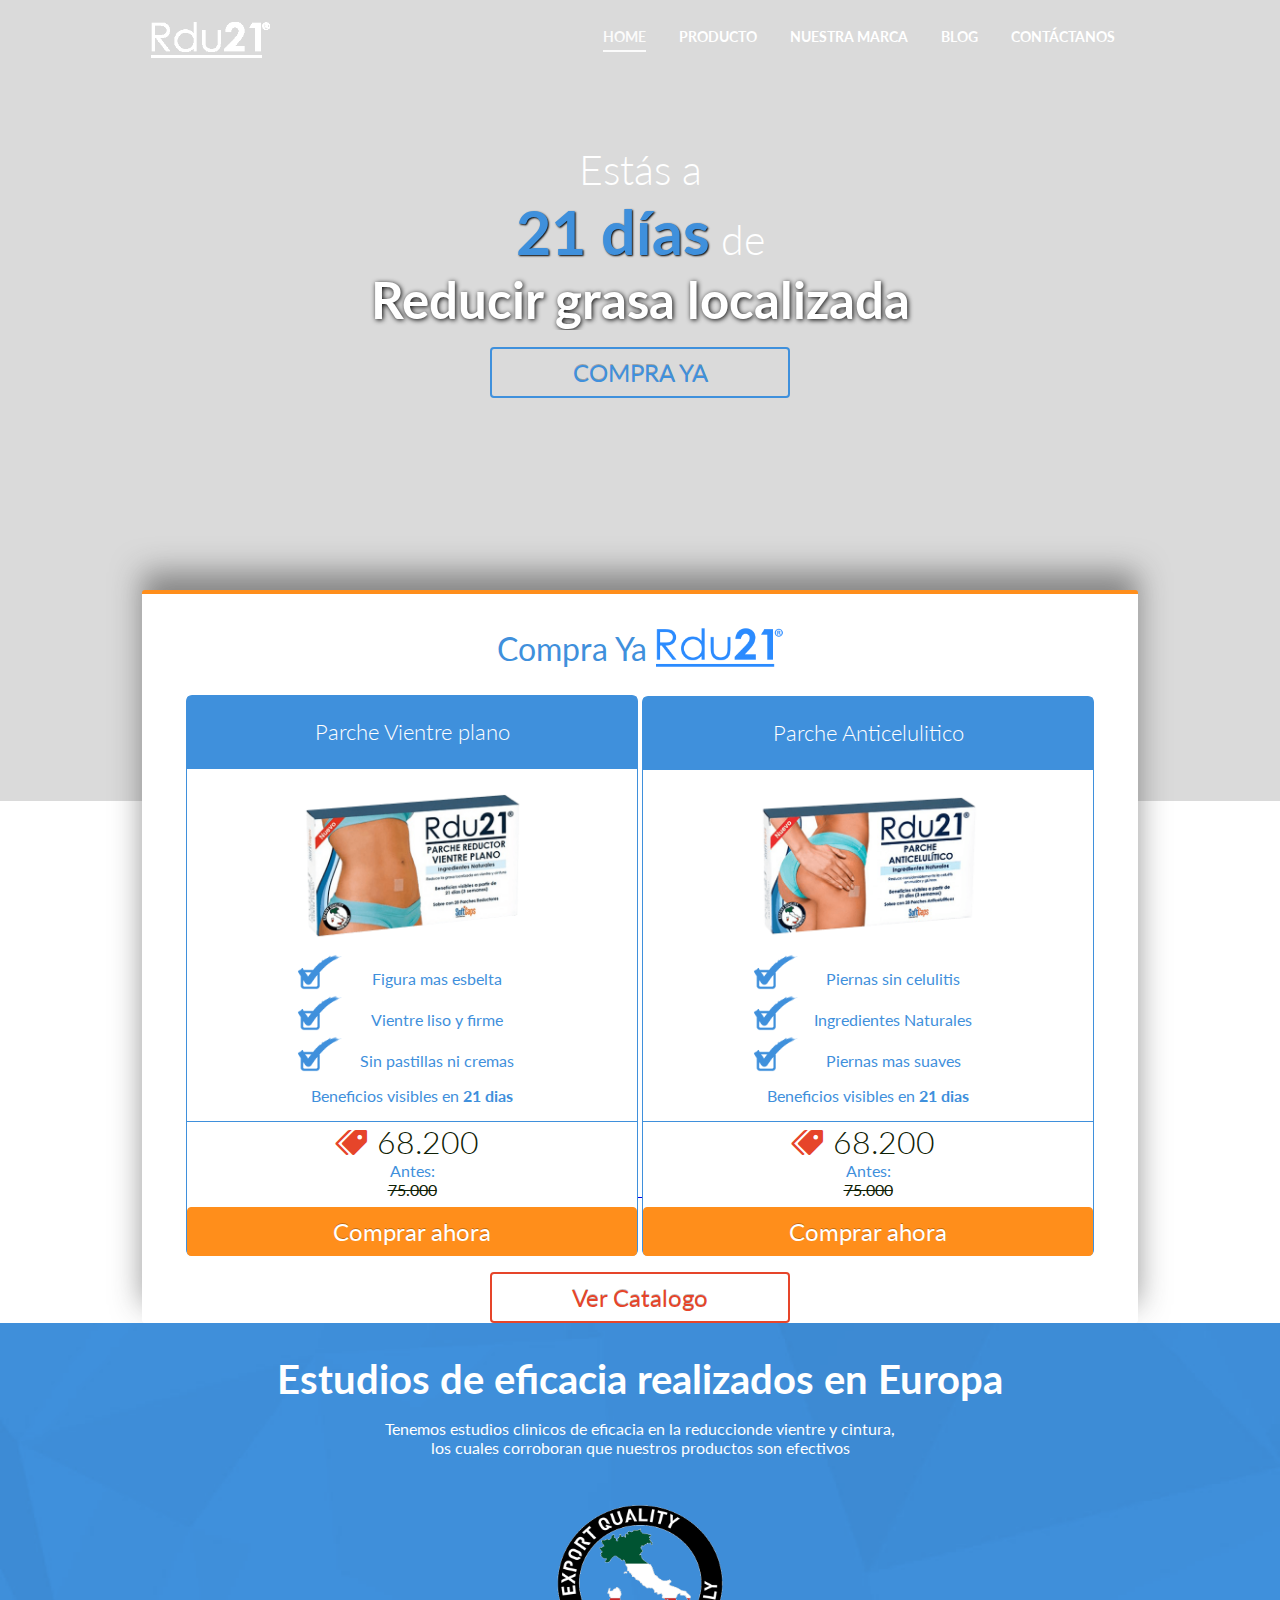
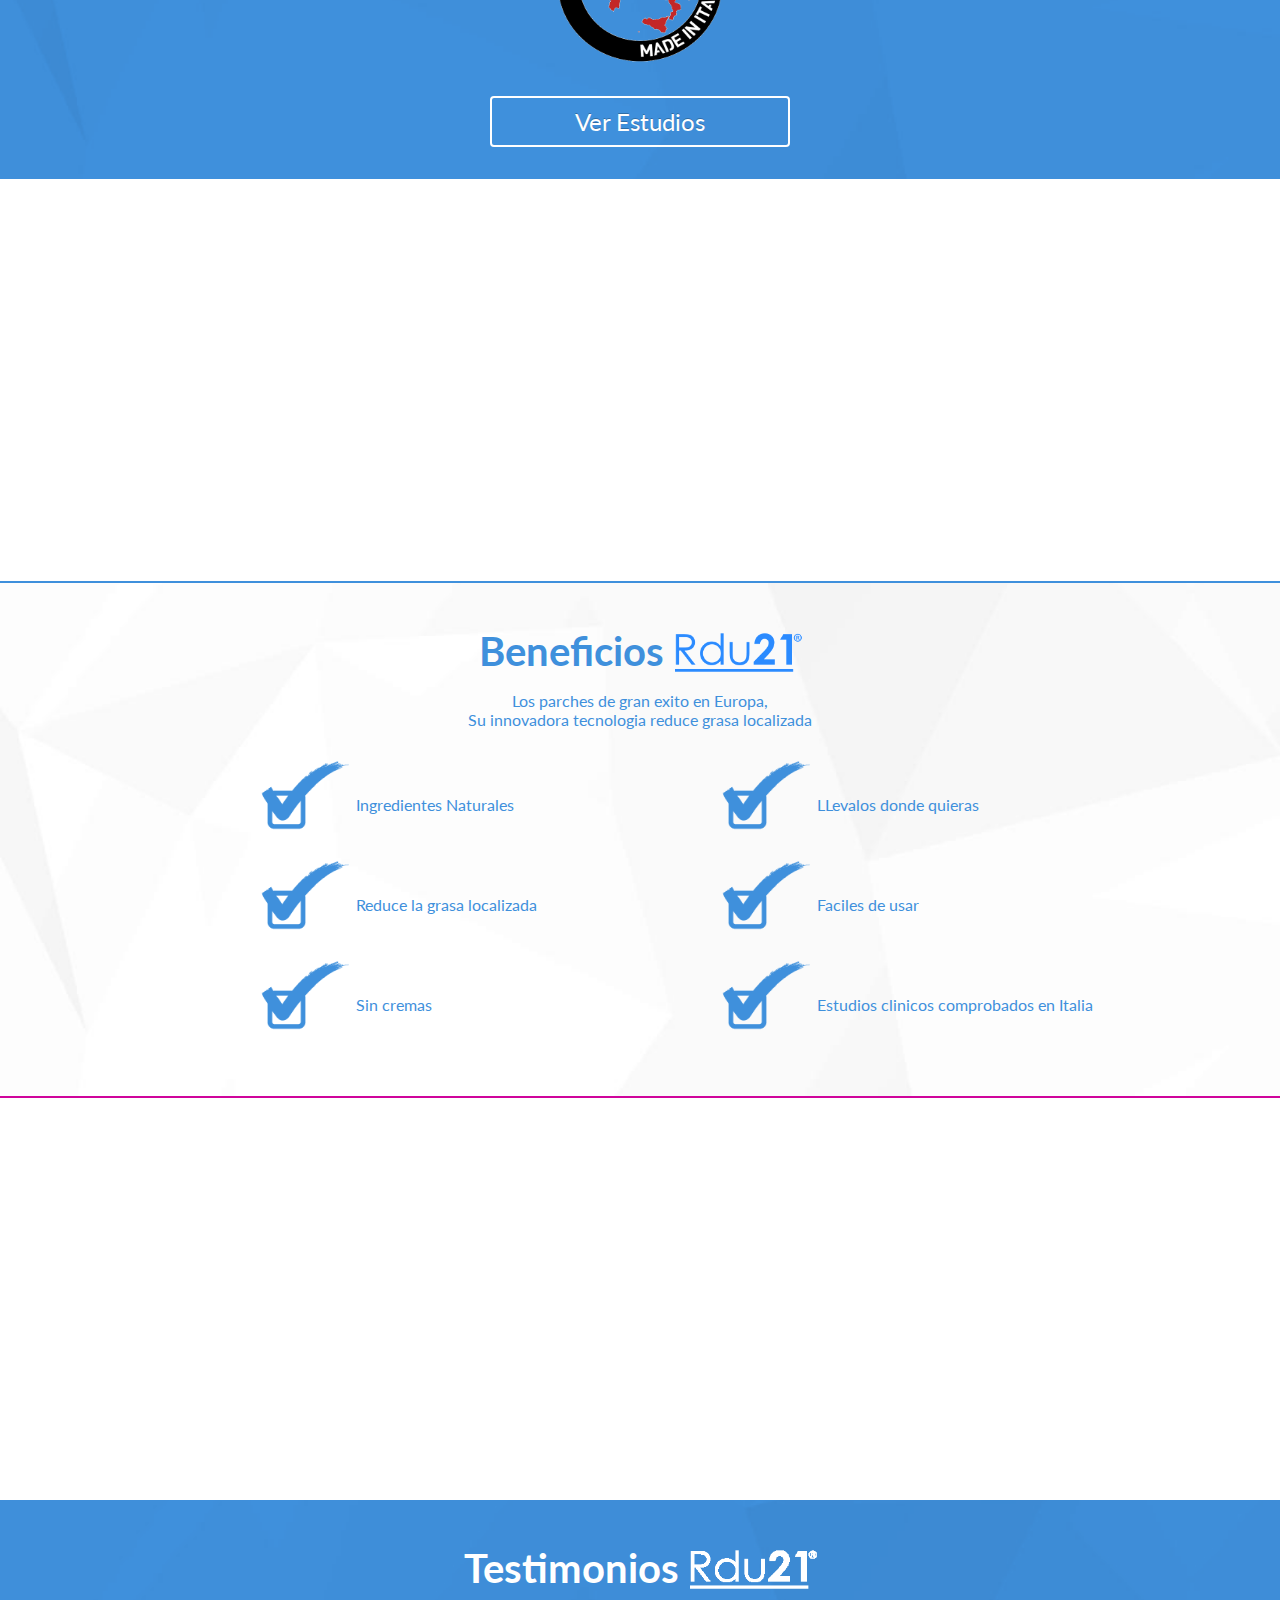
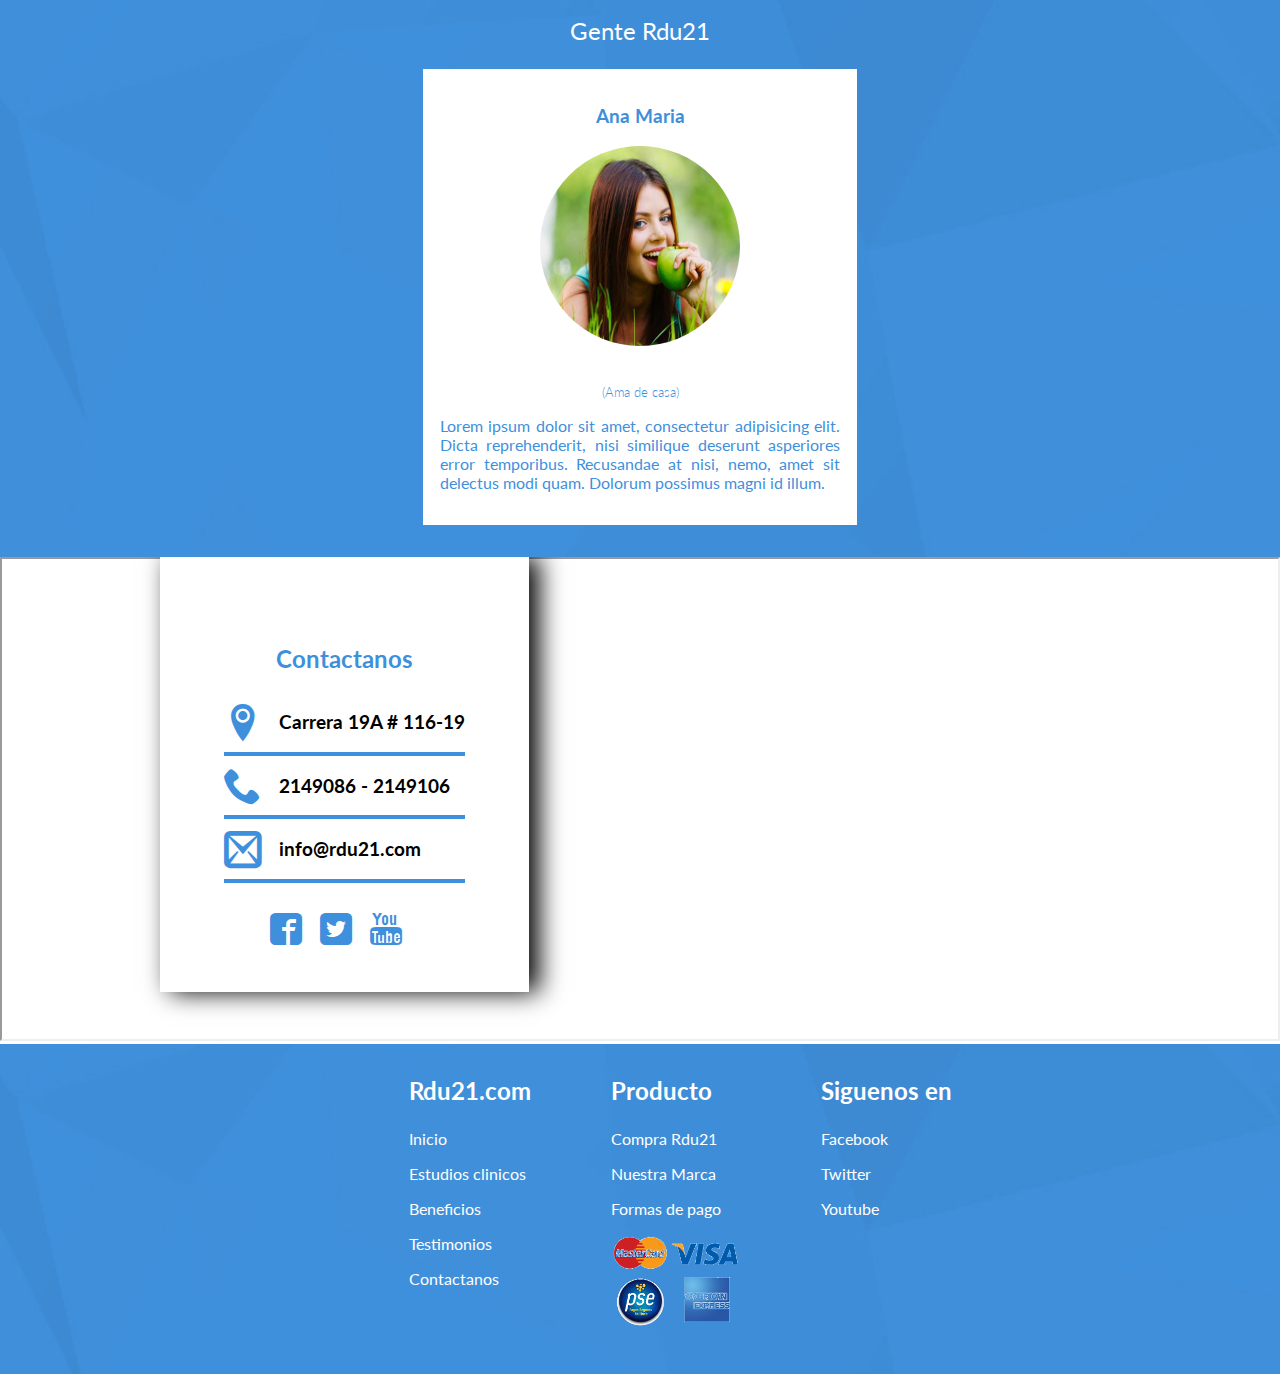
==== index.html @ 079589e8 "Optimizando 1.0" ====
<!doctype html>
<!--[if lt IE 7]>      <html class="no-js lt-ie9 lt-ie8 lt-ie7" lang=""> <![endif]-->
<!--[if IE 7]>         <html class="no-js lt-ie9 lt-ie8" lang=""> <![endif]-->
<!--[if IE 8]>         <html class="no-js lt-ie9" lang=""> <![endif]-->
<!--[if gt IE 8]><!--> 
<html class="no-js" lang="es"> <!--<![endif]-->
    <head>
        <meta charset="utf-8">
        <meta http-equiv="X-UA-Compatible" content="IE=edge,chrome=1">
        <title>Bajar de peso sin pastillas para adelgazar | Rdu21 </title>
        <meta name="description" content="Baja de peso sin pastillas para adelgazar ni cremas Rdu21 es la nueva tecnología de parches con estudios clínicos comprobados 100% natural luce tu figura">
        <meta name="viewport" content="width=device-width, minimum-scale=1, maximum-scale=1"/>
         <link rel="shortcut icon" href="favicon.ico" type="image/x-icon">
        <link rel="stylesheet" href="css/main.css">
        <link href='http://fonts.googleapis.com/css?family=Lato:100italic,100,300italic,300,400,700,400italic' rel='stylesheet' type='text/css'> 
        <!-- Important Owl stylesheet -->
       
        
    </head>

    <body>
    <div id="preloader" >
        <div id="status">
            <img src="img/logo-rdu21.png" alt="" data-retina="true" width="175" height="70"></div>
        </div>    
    <header class="header-principal">
        <div class="header-wrap">
            <div class="logo">
                <a href="index.html"><img width="120" src="img/logo-rdu21.png" alt="logo-rdu21"></a>
            </div>
            <nav class="menu">
              <ul>
                    <li><a class="Menu-link-normal current-link-blanco" href="index.html">Home</a></li>
                    <li><a class="Menu-link" href=".contenedor-solapa">Producto</a></li>
                    <li><a class="-" href="nuestra-marca/index.html">Nuestra Marca</a></li>
                    <li><a class="" href="http://www.rdu21.com/blog">Blog</a></li>
                    <li><a class="Menu-link-normal" href="contactanos/index.html">Contáctanos</a></li>
                </ul>
            </nav>
        </div>
    </header>
    <div class="contenedor-mensaje">
        <h1 class="blanco align-center titulo">
        <span class="titulo">Estás a <br> <span class="azul titulo-21">21 días</span> de </span><br>
            <div id="owl-example-1" class="owl-carousel">
                  <div class="frases frase-1">    Reducir grasa localizada </div>
                  <div class="frases frase-1"> Tener eficacia cosmética </div>
                  <div class="frases frase-1">   Beneficiarte de Rdu21 </div>
                  <div class="frases frase-1"> Sentirte Mejor </div>
                  <div class="frases frase-1"> Lucir tu cintura </div>
            </div>
        </h1>
    <a href=".contenedor-solapa" class="Menu-link"><button class="boton-estudios naranja">COMPRA YA</button> </a>
    </div>
   
        
    <div class="contenedor-video">
        <video  id="video" class="video-cabecera" preload ='auto' width="1024" height="768" loop autoplay muted> 
            <source src="media/video-rdu21.mp4" type="video/mp4">
            <source src="media/video-rdu21.webm"type="video/webm">
        </video>

        <div class="pelicula"></div>
    </div>
    <div class="contenedor-solapa contenedor" id="comprar">
        <h2 class="producto-titulo">Compra Ya <img src="img/logo-rdu21-blue.png" alt="logo-rdu21" style="width: 128px;
position: relative;
top: 12px;
left: 1px;"></h2>
    <a href="comprar-rdu21-parche-vientre-plano/index.html">
        <article class="producto">
            <h3 class="producto-cabecera">Parche Vientre plano</h3>
            <div class="producto-descripcion">
                
               
                <figure>
                    <img src="img/parche-vientre-plano-rdu21.png" alt="parche-vientre-plano-rdu21">
                </figure>
            </div>
     
            <nav class="producto-beneficios">
                <li><img src="img/blue-check-mark.png" alt=""><p>Figura mas esbelta</p></li>
                <li><img src="img/blue-check-mark.png" alt=""><p>Vientre liso y firme</p></li>
                <li><img src="img/blue-check-mark.png" alt=""><p>Sin pastillas ni cremas</p></li>
            </nav>
             <p>Beneficios visibles en <strong>21 dias</strong></p>    
            <div class="precio"><span class="icon-price-tags price-icon"></span>68.200</div>
            <p class="antes">Antes:</p>
            <div class="precio-antes">75.000</div>
            <button class="boton-comprar">Comprar ahora</button>
        </article>
        </a>
        <a href="coprar-rdu21-parche-anticelulitico/index.html">
        <article class="producto">
            <h3 class="producto-cabecera">Parche Anticelulitico</h3>
            <div class="producto-descripcion">
              
                <figure>
                    <img src="img/parche-anticelulitico-rdu21.png" alt="parche-anticelulitico-rdu21">
                </figure>
            </div>
                <nav class="producto-beneficios">
                    <li><img src="img/blue-check-mark.png" alt=""><p>Piernas sin celulitis</p></li>
                    <li><img src="img/blue-check-mark.png" alt=""><p>Ingredientes Naturales</p></li>
                    <li><img src="img/blue-check-mark.png" alt=""><p>Piernas mas suaves</p></li>
                </nav>    
             <p>Beneficios visibles en <strong>21 dias</strong></p> 
           
            <div class="precio"><span class="icon-price-tags price-icon"></span>68.200</div>
            <p class="antes">Antes:</p>
            <div class="precio-antes">75.000</div>
            <button class="boton-comprar">Comprar ahora</button>
        </article>
        </a>

        <div style="text-align:center"><a target="_blank" href="catalogos/catalogo-productos-rdu21/index.html"><button class="boton-estudios naranja">Ver Catalogo</button></a></div> 
    </div>

    <div class="contenedor-principal">

        
        
    </div>
    <section class="seccion-natural" id="estudios">
            <div class="descripcion">
                <h2>Estudios de eficacia realizados en Europa</h2>
                <p>Tenemos estudios clinicos de eficacia en la reduccionde vientre y cintura,<br>
                    los cuales corroboran que nuestros productos son efectivos 
                </p>
           
                    <div>
                        <img src="img/Logo-made-in-italy-02.png" alt="" width="300" height="220">
                    </div>

             <a target="_blank" href="catalogos/resultados-estudios-clinicos/index.html"><button class="boton-estudios">Ver Estudios</button></a>
            </div>
        </section>
     <div class="img-playa" data-parallax="scroll" data-bleed="10" data-natural-width="1400" data-natural-height="900" data-z-index="500" data-image-src="./img/rdu21-baja-peso.jpg" >
            
        </div>
            <section class="seccion-beneficios" id="beneficios">
            <div class="descripcion">
                <h2>Beneficios <img width="100" src="img/logo-rdu21-blue.png" alt="logo-rdu21" style="width: 128px;
position: relative;
top: 12px;
left: 1px;"></h2>
                <p>Los parches de gran exito en Europa,<br>
                    Su innovadora tecnologia reduce grasa localizada
                </p>

                <div class="beneficios-container">
                    <nav class="beneficios-item float-left">
                        <li><span><img width="100" src="img/blue-check-mark.png" alt=""></span><p>Ingredientes Naturales</p></li>
                        <li><span><img width="100" src="img/blue-check-mark.png" alt=""></span><p>Reduce la grasa localizada</p></li>
                        <li><span><img width="100" src="img/blue-check-mark.png" alt=""></span><p>Sin cremas</p></li>
                    </nav>
                    <nav class="beneficios-item float-right">
                        <li><span><img  width="100"src="img/blue-check-mark.png" alt=""></span><p>LLevalos donde quieras</p></li>
                        <li><span><img  width="100"src="img/blue-check-mark.png" alt=""></span><p>Faciles de usar</p></li>
                        <li><span><img  width="100"src="img/blue-check-mark.png" alt=""></span><p>Estudios clinicos comprobados en Italia</p></li>
                    </nav>
                </div>
            </div>
        </section>
         <div class="img-playa" data-parallax="scroll" data-bleed="10" data-natural-width="1400" data-natural-height="900" data-z-index="500" data-image-src="./img/rdu21-reduce-medidas-baila.jpg" >
            
        </div>
        <section class="seccion-testimonios" id="testimonios">
            <div class="descripcion">
                <h2>Testimonios <img src="img/logo-rdu21.png" alt="logo-rdu21" width="100" style="width: 128px;
position: relative;
top: 12px;
left: 1px;"></h2>
                <p style="font-size: 1.5em;">Gente Rdu21</p>
                <div id="owl-example-2" >
                  <div class="testimonio">
                    <h3 class="nombre"><strong>Ana Maria</strong></h3>
                      <article class="testimonio-item">
                          <figure>
                            <img src="img/ana-maria.jpg" alt="Ana maria" width="100">
                        </figure>
                        
                        <div class="profesion"> <p class="profesion-item"><small>(Ama de casa)</small></p></div>
                        <div class="description">
                            <p>
                            Lorem ipsum dolor sit amet, consectetur adipisicing elit. Dicta reprehenderit, nisi similique deserunt asperiores error temporibus. Recusandae at nisi, nemo, amet sit delectus modi quam. Dolorum possimus magni id illum.
                            </p>
                        </div>
                      </article>
                  </div>
                <div class="testimonio">
                    <h3 class="nombre"><strong>Ana Maria</strong></h3>
                      <article class="testimonio-item">
                          <figure>
                            <img src="img/ana-maria.jpg" alt="Ana maria" width="100">
                        </figure>
                        
                        <div class="profesion"> <p class="profesion-item"><small>(Ama de casa)</small></p></div>
                        <div class="description">
                            <p>
                            Lorem ipsum dolor sit amet, consectetur adipisicing elit. Dicta reprehenderit, nisi similique deserunt asperiores error temporibus. Recusandae at nisi, nemo, amet sit delectus modi quam. Dolorum possimus magni id illum.
                            </p>
                        </div>
                      </article>
                </div>
                <div class="testimonio">
                        <h3 class="nombre"><strong>Ana Maria</strong></h3>
                      <article class="testimonio-item">
                          <figure>
                            <img src="img/ana-maria.jpg" alt="Ana maria" width="100">
                        </figure>
                        <div class="description">
                           
                            <div class="profesion"> <p class="profesion-item"><small>(Ama de casa)</small></p></div>
                        
                            <p>
                            Lorem ipsum dolor sit amet, consectetur adipisicing elit. Dicta reprehenderit, nisi similique deserunt asperiores error temporibus. Recusandae at nisi, nemo, amet sit delectus modi quam. Dolorum possimus magni id illum.
                            </p>
                        </div>
                      </article>
                  </div>

                </div>
            </div>
        </section>

        <section class="Mapa">

           <article class="contacto">
                <div class="contacto-container">
                    <h2 class="azul">Contactanos</h2>
                    <div class="direccion"><h3> <span class="icon-location2"></span>Carrera 19A # 116-19</h3></div>
                    <div class="telefonos"><h3><span class="icon-phone"></span>2149086 - 2149106</h3></div>
                    <div class="mail"> <h3><span class="icon-mail2"></span>info@rdu21.com</h3></div>
                    <div class="social">
                       <a href="http://wwww.facebook.com/Rdu21contigo"> <span class="icon-facebook2"></span></a>
                        <a href="http://www.twitter.com/SoftcapsCo"><span class="icon-twitter2"></span></a>
                        <a href="https://www.youtube.com/channel/UCa5CLnJGPztl_tnYeMSjS6A"><span class="icon-youtube3"></span></a>
                    </div>
                </div>
            </article>


            <iframe class="map" src="https://www.google.com/maps/d/embed?mid=z0jwFso-iSNg.kwyxJDpfQx6s" width="99.7%" height="480"></iframe>
            
        </section>
        <footer>
            <div class="contenedor-footer">
                <nav class="menu-foot">
                    <h3>Rdu21.com</h3>
                    <li><a href="index.html">Inicio</a></li>
                    <li><a  class="Menu-link"href=".seccion-natural">Estudios clinicos</a></li>
                    <li><a  class="Menu-link" href=".seccion-beneficios">Beneficios</a></li>
                    <li><a  class="Menu-link" href="#testimonios">Testimonios</a></li>
                    <li><a  href="contactanos/index.html">Contactanos</a></li>
                </nav>
                 <nav class="menu-foot">
                    <h3>Producto</h3>
                    <li><a class="Menu-link" href=".contenedor-solapa">Compra Rdu21</a></li>
                   <li><a href="nuestra-marca/index.html">Nuestra Marca</a></li>
                    <li>Formas de pago</li>
                    <img src="img/creditcard.png" alt="" width="100">    
                    
                </nav>
                 <nav class="menu-foot">
                    <h3>Siguenos en</h3>
                     <li><a href="http://wwww.facebook.com/Rdu21contigo">Facebook</a></li>
                    <li><a href="http://www.twitter.com/SoftcapsCo">Twitter</a></li>
                    <li><a href="https://www.youtube.com/channel/UCa5CLnJGPztl_tnYeMSjS6A">Youtube</a></li>
                    
                </nav>
            </div>
        </footer>
    <!--- Script ZONE -->
   
    
    <!--  jQuery 1.7+  -->
    <script src="js/vendor/jquery-1.9.1.min.js"></script>
    <!-- Include js plugin -->
    <script src="js/owl.carousel.min.js"></script>
    <script src="js/parallax.min.js"></script>
    <script src="js/main.js"></script>
 
    </body>
    <script>
    /*
  (function(i,s,o,g,r,a,m){i['GoogleAnalyticsObject']=r;i[r]=i[r]||function(){
  (i[r].q=i[r].q||[]).push(arguments)},i[r].l=1*new Date();a=s.createElement(o),
  m=s.getElementsByTagName(o)[0];a.async=1;a.src=g;m.parentNode.insertBefore(a,m)
  })(window,document,'script','//www.google-analytics.com/analytics.js','ga');

  ga('create', 'UA-44520953-1', 'auto');
  ga('send', 'pageview');*/

</script>
</html>
---- css/main.css ----
/* normalize.css v3.0.2 | MIT License | git.io/normalize */
html{font-family:'Lato',sans-serif;-ms-text-size-adjust:100%;-webkit-text-size-adjust:100%;}body{margin:0}article,aside,details,figcaption,figure,footer,header,hgroup,main,menu,nav,section,summary{display:block}audio,canvas,progress,video{display:inline-block;vertical-align:baseline;}audio:not([controls]){display:none;height:0}[hidden],template{display:none}a{background-color:transparent}a:active,a:hover{outline:0}abbr[title]{border-bottom:1px dotted}b,strong{font-weight:bold}dfn{font-style:italic}h1{font-size:2em;margin:.67em 0}mark{background:#ff0;color:#000}small{font-size:80%}sub,sup{font-size:75%;line-height:0;position:relative;vertical-align:baseline}sup{top:-.5em}sub{bottom:-.25em}img{border:0}svg:not(:root){overflow:hidden}figure{margin:1em 40px}hr{-moz-box-sizing:content-box;box-sizing:content-box;height:0}pre{overflow:auto}code,kbd,pre,samp{font-family:monospace,monospace;font-size:1em}button,input,optgroup,select,textarea{color:inherit;font:inherit;margin:0;}button{overflow:visible}button,select{text-transform:none}button,html input[type="button"],input[type="reset"],input[type="submit"]{-webkit-appearance:button;cursor:pointer;}button[disabled],html input[disabled]{cursor:default}button::-moz-focus-inner,input::-moz-focus-inner{border:0;padding:0}input{line-height:normal}input[type="checkbox"],input[type="radio"]{box-sizing:border-box;padding:0;}input[type="number"]::-webkit-inner-spin-button,input[type="number"]::-webkit-outer-spin-button{height:auto}input[type="search"]{-webkit-appearance:textfield;-moz-box-sizing:content-box;-webkit-box-sizing:content-box;box-sizing:content-box}input[type="search"]::-webkit-search-cancel-button,input[type="search"]::-webkit-search-decoration{-webkit-appearance:none}fieldset{border:1px solid #c0c0c0;margin:0 2px;padding:.35em .625em .75em}legend{border:0;padding:0;}textarea{overflow:auto}optgroup{font-weight:bold}table{border-collapse:collapse;border-spacing:0}td,th{padding:0}@font-face{font-family:'icomoon';src:url("../fonts/icomoon.eot?ttv9r4");src:url("../fonts/icomoon.eot?#iefixttv9r4") format('embedded-opentype'),url("../fonts/icomoon.woff?ttv9r4") format('woff'),url("../fonts/icomoon.ttf?ttv9r4") format('truetype'),url("../fonts/icomoon.svg?ttv9r4#icomoon") format('svg');font-weight:normal;font-style:normal}[class^="icon-"],[class*=" icon-"]{font-family:'icomoon';speak:none;font-style:normal;font-weight:normal;font-variant:normal;text-transform:none;line-height:1;-webkit-font-smoothing:antialiased;-moz-osx-font-smoothing:grayscale}.icon-quill:before{content:"\e907"}.icon-play:before{content:"\e912"}.icon-price-tag:before{content:"\e935"}.icon-price-tags:before{content:"\e936"}.icon-cart:before{content:"\e93a"}.icon-credit-card:before{content:"\e93f"}.icon-phone:before{content:"\e942"}.icon-location2:before{content:"\e948"}.icon-compass:before{content:"\e949"}.icon-undo2:before{content:"\e967"}.icon-redo2:before{content:"\e968"}.icon-search:before{content:"\e986"}.icon-earth:before{content:"\e9ca"}.icon-eye:before{content:"\e9ce"}.icon-star-full:before{content:"\e9d9"}.icon-heart:before{content:"\e9da"}.icon-happy:before{content:"\e9df"}.icon-checkmark:before{content:"\ea10"}.icon-circle-up:before{content:"\ea41"}.icon-circle-right:before{content:"\ea42"}.icon-circle-down:before{content:"\ea43"}.icon-circle-left:before{content:"\ea44"}.icon-checkbox-checked:before{content:"\ea52"}.icon-mail2:before{content:"\ea84"}.icon-google-plus2:before{content:"\ea89"}.icon-facebook2:before{content:"\ea8d"}.icon-twitter2:before{content:"\ea92"}.icon-feed3:before{content:"\ea95"}.icon-youtube3:before{content:"\ea99"}.owl-carousel .animated{-webkit-animation-duration:1000ms;-webkit-animation-duration:1000ms;-moz-animation-duration:1000ms;-o-animation-duration:1000ms;-ms-animation-duration:1000ms;animation-duration:1000ms;-webkit-animation-fill-mode:both;-webkit-animation-fill-mode:both;-moz-animation-fill-mode:both;-o-animation-fill-mode:both;-ms-animation-fill-mode:both;animation-fill-mode:both}.owl-carousel .owl-animated-in{z-index:0}.owl-carousel .owl-animated-out{z-index:1}.owl-carousel .fadeOut{-webkit-animation-name:fadeOut;-webkit-animation-name:fadeOut;-moz-animation-name:fadeOut;-o-animation-name:fadeOut;-ms-animation-name:fadeOut;animation-name:fadeOut}@-webkit-keyframes fadeOut{0%{opacity:1;-ms-filter:none;filter:none}100%{opacity:0;-ms-filter:"progid:DXImageTransform.Microsoft.Alpha(Opacity=0)";filter:alpha(opacity=0)}}.owl-height{-webkit-transition:height 500ms ease-in-out;-moz-transition:height 500ms ease-in-out;-ms-transition:height 500ms ease-in-out;-o-transition:height 500ms ease-in-out;-webkit-transition:height 500ms ease-in-out;-moz-transition:height 500ms ease-in-out;-o-transition:height 500ms ease-in-out;-ms-transition:height 500ms ease-in-out;transition:height 500ms ease-in-out}.owl-carousel{display:none;width:100%;-webkit-tap-highlight-color:transparent;position:relative;z-index:1}.owl-carousel .owl-stage{position:relative;-ms-touch-action:pan-Y}.owl-carousel .owl-stage:after{content:".";display:block;clear:both;visibility:hidden;line-height:0;height:0}.owl-carousel .owl-stage-outer{position:relative;overflow:hidden;-webkit-transform:translate3d(0,0,0)}.owl-carousel .owl-controls .owl-nav .owl-prev,.owl-carousel .owl-controls .owl-nav .owl-next,.owl-carousel .owl-controls .owl-dot{cursor:pointer;cursor:hand;-webkit-user-select:none;-khtml-user-select:none;-moz-user-select:none;-ms-user-select:none;-webkit-user-select:none;-moz-user-select:none;-ms-user-select:none;user-select:none}.owl-carousel.owl-loaded{display:block}.owl-carousel.owl-loading{opacity:0;-ms-filter:"progid:DXImageTransform.Microsoft.Alpha(Opacity=0)";filter:alpha(opacity=0);display:block}.owl-carousel.owl-hidden{opacity:0;-ms-filter:"progid:DXImageTransform.Microsoft.Alpha(Opacity=0)";filter:alpha(opacity=0)}.owl-carousel .owl-refresh .owl-item{display:none}.owl-carousel .owl-item{position:relative;min-height:1px;float:left;-webkit-backface-visibility:hidden;-webkit-tap-highlight-color:transparent;-webkit-touch-callout:none;-webkit-user-select:none;-moz-user-select:none;-ms-user-select:none;-webkit-user-select:none;-moz-user-select:none;-ms-user-select:none;user-select:none}.owl-carousel .owl-item img{display:block;width:100%;-webkit-transform-style:preserve-3d}.owl-carousel.owl-text-select-on .owl-item{-webkit-user-select:auto;-moz-user-select:auto;-ms-user-select:auto;-webkit-user-select:auto;-moz-user-select:auto;-ms-user-select:auto;user-select:auto}.owl-carousel .owl-grab{cursor:move;cursor:-webkit-grab;cursor:-o-grab;cursor:-ms-grab;cursor:grab}.owl-carousel.owl-rtl{direction:rtl}.owl-carousel.owl-rtl .owl-item{float:right}.no-js .owl-carousel{display:block}.owl-carousel .owl-item .owl-lazy{opacity:0;-ms-filter:"progid:DXImageTransform.Microsoft.Alpha(Opacity=0)";filter:alpha(opacity=0);-webkit-transition:opacity 400ms ease;-moz-transition:opacity 400ms ease;-ms-transition:opacity 400ms ease;-o-transition:opacity 400ms ease;-webkit-transition:opacity 400ms ease;-moz-transition:opacity 400ms ease;-o-transition:opacity 400ms ease;-ms-transition:opacity 400ms ease;transition:opacity 400ms ease}.owl-carousel .owl-item img{-webkit-transform-style:preserve-3d;-moz-transform-style:preserve-3d;-o-transform-style:preserve-3d;-ms-transform-style:preserve-3d;transform-style:preserve-3d}.owl-carousel .owl-video-wrapper{position:relative;height:100%;background:#000}.owl-carousel .owl-video-play-icon{position:absolute;height:80px;width:80px;left:50%;top:50%;margin-left:-40px;margin-top:-40px;background:url("owl.video.play.png") no-repeat;cursor:pointer;z-index:1;-webkit-backface-visibility:hidden;-webkit-transition:scale 100ms ease;-moz-transition:scale 100ms ease;-ms-transition:scale 100ms ease;-o-transition:scale 100ms ease;-webkit-transition:scale 100ms ease;-moz-transition:scale 100ms ease;-o-transition:scale 100ms ease;-ms-transition:scale 100ms ease;transition:scale 100ms ease}.owl-carousel .owl-video-play-icon:hover{-webkit-transition:scale(1.3,1.3);-moz-transition:scale(1.3,1.3);-ms-transition:scale(1.3,1.3);-o-transition:scale(1.3,1.3);-webkit-transition:scale(1.3, 1.3);-moz-transition:scale(1.3, 1.3);-o-transition:scale(1.3, 1.3);-ms-transition:scale(1.3, 1.3);transition:scale(1.3, 1.3)}.owl-carousel .owl-video-playing .owl-video-tn,.owl-carousel .owl-video-playing .owl-video-play-icon{display:none}.owl-carousel .owl-video-tn{opacity:0;-ms-filter:"progid:DXImageTransform.Microsoft.Alpha(Opacity=0)";filter:alpha(opacity=0);height:100%;background-position:center center;background-repeat:no-repeat;-webkit-background-size:contain;-moz-background-size:contain;-o-background-size:contain;-webkit-background-size:contain;-moz-background-size:contain;background-size:contain;-webkit-transition:opacity 400ms ease;-moz-transition:opacity 400ms ease;-ms-transition:opacity 400ms ease;-o-transition:opacity 400ms ease;-webkit-transition:opacity 400ms ease;-moz-transition:opacity 400ms ease;-o-transition:opacity 400ms ease;-ms-transition:opacity 400ms ease;transition:opacity 400ms ease}.owl-carousel .owl-video-frame{position:relative;z-index:1}@-moz-keyframes fadeOut{0%{opacity:1;-ms-filter:none;filter:none}100%{opacity:0;-ms-filter:"progid:DXImageTransform.Microsoft.Alpha(Opacity=0)";filter:alpha(opacity=0)}}@-webkit-keyframes fadeOut{0%{opacity:1;-ms-filter:none;filter:none}100%{opacity:0;-ms-filter:"progid:DXImageTransform.Microsoft.Alpha(Opacity=0)";filter:alpha(opacity=0)}}@-o-keyframes fadeOut{0%{opacity:1;-ms-filter:none;filter:none}100%{opacity:0;-ms-filter:"progid:DXImageTransform.Microsoft.Alpha(Opacity=0)";filter:alpha(opacity=0)}}@keyframes fadeOut{0%{opacity:1;-ms-filter:none;filter:none}100%{opacity:0;-ms-filter:"progid:DXImageTransform.Microsoft.Alpha(Opacity=0)";filter:alpha(opacity=0)}}.float-left{float:left}.float-right{float:right}.align-center{text-align:center}.blanco{color:#fff}.azul{color:#3f90dc}.titulo{font-size:1.6em;font-weight:300}.titulo-21{font-size:1.5em;font-weight:bold;text-shadow:1px 1px 2px #000}.frase-1{font-size:2em;font-weight:bold;text-shadow:1px 1px 5px #000}.body{font-size:16px}.boton-estudios-azul{background:none;color:#3f90dc;border:2px solid #3f90dc;text-shadow:0 -1px 0 rgba(0,0,0,0.25);padding:9px 40px;font-size:1.5em;-webkit-border-radius:4px;-moz-border-radius:4px;-webkit-border-radius:4px;-webkit-border-radius:4px;border-radius:4px;line-height:normal;-o-transition:all 300ms ease-in-out;-ms-transition:all 300ms ease-in-out;-moz-transition:all 300ms ease-in-out;-webkit-transition:all 300ms ease-in-out;-o-transition:all 300ms ease-in-out;-ms-transition:all 300ms ease-in-out;-moz-transition:all 300ms ease-in-out;-webkit-transition:all 300ms ease-in-out;transition:all 300ms ease-in-out;display:inline-block;width:300px;cursor:pointer;}.boton-estudios-azul:hover{background:#3f90dc;color:#fff;border:2px solid #3f90dc}.boton-estudios{background:none;color:#e6452a;border:2px solid #e6452a;text-shadow:0 -1px 0 rgba(0,0,0,0.25);padding:9px 40px;font-size:1.5em;-webkit-border-radius:4px;-moz-border-radius:4px;-webkit-border-radius:4px;-webkit-border-radius:4px;border-radius:4px;line-height:normal;-o-transition:all 300ms ease-in-out;-ms-transition:all 300ms ease-in-out;-moz-transition:all 300ms ease-in-out;-webkit-transition:all 300ms ease-in-out;-o-transition:all 300ms ease-in-out;-ms-transition:all 300ms ease-in-out;-moz-transition:all 300ms ease-in-out;-webkit-transition:all 300ms ease-in-out;transition:all 300ms ease-in-out;display:inline-block;width:300px;cursor:pointer;}.boton-estudios:hover{background:#e6452a;color:#fff;border:2px solid #e6452a}.contactanos .botoncompra{margin-top:1em;background:none;color:#3f90dc;border:2px solid #3f90dc;text-shadow:0 -1px 0 rgba(0,0,0,0.25);padding:9px 40px;font-size:1.5em;-webkit-border-radius:4px;-moz-border-radius:4px;-webkit-border-radius:4px;-webkit-border-radius:4px;border-radius:4px;line-height:normal;-o-transition:all 300ms ease-in-out;-ms-transition:all 300ms ease-in-out;-moz-transition:all 300ms ease-in-out;-webkit-transition:all 300ms ease-in-out;-o-transition:all 300ms ease-in-out;-ms-transition:all 300ms ease-in-out;-moz-transition:all 300ms ease-in-out;-webkit-transition:all 300ms ease-in-out;transition:all 300ms ease-in-out;display:inline-block;width:190px;cursor:pointer;}.contactanos .botoncompra:hover{background:#e6452a;color:#fff;border:2px solid #e6452a}.contactanos ::-webkit-input-placeholder{color:#3f90dc}.contactanos :-moz-placeholder{color:#3f90dc}.contactanos ::-moz-placeholder{color:#3f90dc}.contactanos :-ms-input-placeholder{color:#3f90dc}.contactanos input[type=text],.contactanos input[type=email]{padding:.5em .5em;border:none;border-bottom:1px solid #3f90dc;outline:none;-o-transition:all 0.4s ease-in-out;-ms-transition:all 0.4s ease-in-out;-moz-transition:all 0.4s ease-in-out;-webkit-transition:all 0.4s ease-in-out;transition:all 0.4s ease-in-out;color:#3f90dc;width:46%;}.contactanos input[type=text]:focus,.contactanos input[type=email]:focus{border-bottom:1px solid #e6452a;color:#e6452a}.contactanos textarea{padding:1em;width:91%;margin-top:1em;border:1px solid #3f90dc;outline:none;-o-transition:all 0.4s ease-in-out;-ms-transition:all 0.4s ease-in-out;-moz-transition:all 0.4s ease-in-out;-webkit-transition:all 0.4s ease-in-out;transition:all 0.4s ease-in-out;resize:none;color:#3f90dc;}.contactanos textarea:focus{border:1px solid #e6452a;color:#e6452a}.contenedor-mensaje{text-align:center;position:relative;top:8em;}.contenedor-mensaje .boton-estudios{background:none;color:#3f90dc;border:2px solid #3f90dc;text-shadow:0 -1px 0 rgba(0,0,0,0.25);padding:9px 40px;font-size:1.5em;-webkit-border-radius:4px;-moz-border-radius:4px;-webkit-border-radius:4px;-webkit-border-radius:4px;border-radius:4px;line-height:normal;-o-transition:all 300ms ease-in-out;-ms-transition:all 300ms ease-in-out;-moz-transition:all 300ms ease-in-out;-webkit-transition:all 300ms ease-in-out;-o-transition:all 300ms ease-in-out;-ms-transition:all 300ms ease-in-out;-moz-transition:all 300ms ease-in-out;-webkit-transition:all 300ms ease-in-out;transition:all 300ms ease-in-out;display:inline-block;width:300px;cursor:pointer;}.contenedor-mensaje .boton-estudios:hover{background:#ff8e1b;color:#fff;border:2px solid #ff8e1b}.header-principal{color:#fff;width:100%;height:80px;text-align:center;position:absolute;top:0;z-index:2;}.header-principal .header-wrap{display:inline-block;position:relative;overflow:hidden;width:1010px;height:75px;overflow:hidden;}.header-principal .header-wrap .logo{position:absolute;left:0;display:inline-block;padding:1em 0 0 1em;}.header-principal .header-wrap .logo img{width:120px}.header-principal .header-wrap .menu{position:absolute;text-align:right;display:inline-block;right:0;padding:1em 1em 0 0;}.header-principal .header-wrap .menu ul{list-style:none;margin:0;padding:0;}.header-principal .header-wrap .menu ul li{display:inline-block;margin:0;}.header-principal .header-wrap .menu ul li a{font-size:.9em;color:#fff;display:block;margin:.5em 1em;text-decoration:none;-o-transition:0.3s;-ms-transition:0.3s;-moz-transition:0.3s;-webkit-transition:0.3s;transition:0.3s;font-weight:bold;text-transform:uppercase;padding:5px 0;}.header-principal .header-wrap .menu ul li a :hover{cursor:pointer}.header-principal .header-wrap .menu .current-link{border-bottom:2px solid #3f90dc;opacity:.9;-ms-filter:"progid:DXImageTransform.Microsoft.Alpha(Opacity=90)";filter:alpha(opacity=90)}.header-principal .header-wrap .menu .current-link-blanco{border-bottom:2px solid #fff;opacity:.9;-ms-filter:"progid:DXImageTransform.Microsoft.Alpha(Opacity=90)";filter:alpha(opacity=90)}.header-principal .header-wrap .menu .blog{border-bottom:2px solid #ff9200;opacity:.9;-ms-filter:"progid:DXImageTransform.Microsoft.Alpha(Opacity=90)";filter:alpha(opacity=90)}.contenedor-video{width:100%;height:auto;position:absolute;top:0;z-index:-1;}.contenedor-video .video-cabecera{width:100%;height:100%}.contenedor-video .pelicula{width:100%;height:100%;position:absolute;top:0;background:rgba(4,4,4,0.15)}.contenedor{margin-right:auto;margin-left:auto}.contenedor-solapa{position:relative;padding-right:.5em;padding-left:.5em;background:#fff;-webkit-border-radius:3px;border-radius:3px;-webkit-box-shadow:0 -18px 30px 0 rgba(50,50,50,0.5);box-shadow:0 -18px 30px 0 rgba(50,50,50,0.5);width:980px;top:498px;text-align:center;z-index:1;border-top:4px solid #ff8e1b}.producto-titulo{color:#3f90dc;font-size:2em;font-weight:normal;margin-top:.5em}.producto{display:inline-block;width:450px;border-right:1px solid #3f90dc;border-left:1px solid #3f90dc;border-top:1px solid #3f90dc;-webkit-border-radius:6px 6px 6px 6px;border-radius:6px 6px 6px 6px;cursor:pointer;-o-transition:all 300ms ease-in-out;-ms-transition:all 300ms ease-in-out;-moz-transition:all 300ms ease-in-out;-webkit-transition:all 300ms ease-in-out;transition:all 300ms ease-in-out;margin-bottom:1em;}.producto:hover .boton-comprar{background:#ffa447}.producto:hover{-webkit-box-shadow:1px 5px 15px #0f2105;box-shadow:1px 5px 15px #0f2105}.producto p{color:#3f90dc}.producto .producto-beneficios{list-style:none;display:block;text-align:center;}.producto .producto-beneficios li{display:inline-block;position:relative;width:235px;height:34px;}.producto .producto-beneficios li img{display:inline-block;width:50px;float:left}.producto .producto-beneficios li p{color:#3f90dc;margin:0;line-height:4em}.producto figure{margin:0;padding:0;display:inline-block;float:right;}.producto figure img{width:225px;left:0;position:relative}.producto .producto-descripcion{text-align:justify;word-spacing:0;white-space:normal;display:inline-block;}.producto .producto-descripcion .beneficios{width:210px;display:inline-block;float:left;}.producto .producto-descripcion .beneficios ul{padding:0 0 0 1em;}.producto .producto-descripcion .beneficios ul li{list-style:none}.producto .producto-descripcion .beneficios ul h4{margin:0}.producto .producto-descripcion a{color:#3f90dc;text-decoration:none}.producto .producto-cabecera{color:#fff;background:#3f90dc;padding:1em 0 1em 0;text-align:center;margin:0;-webkit-border-radius:3px 3px 0 0;-webkit-border-radius:3px 3px 0 0;-webkit-border-radius:3px 3px 0 0;border-radius:3px 3px 0 0;margin-bottom:1em;border-bottom:1px solid #3f90dc;font-weight:300;font-size:1.4em;-o-transition:all 300ms ease-in-out;-ms-transition:all 300ms ease-in-out;-moz-transition:all 300ms ease-in-out;-webkit-transition:all 300ms ease-in-out;transition:all 300ms ease-in-out}.producto .boton-comprar{background:#ff8e1b;color:#fff;text-shadow:0 -1px 0 rgba(0,0,0,0.25);border:none;padding:9px 40px;font-size:1.5em;-webkit-border-radius:4px;-moz-border-radius:4px;-webkit-border-radius:4px;-webkit-border-radius:4px;border-radius:4px;line-height:normal;-o-transition:all 300ms ease-in-out;-ms-transition:all 300ms ease-in-out;-moz-transition:all 300ms ease-in-out;-webkit-transition:all 300ms ease-in-out;-o-transition:all 300ms ease-in-out;-ms-transition:all 300ms ease-in-out;-moz-transition:all 300ms ease-in-out;-webkit-transition:all 300ms ease-in-out;transition:all 300ms ease-in-out;display:inline-block;float:right;width:100%;border:1px solid #ff8e1b}.producto .precio{font-weight:300;font-size:2em;color:#0f2105;border-top:1px solid #3f90dc}.producto .precio-antes{text-decoration:line-through;margin-bottom:.5em;color:#0f2105}.producto .antes{margin:0;color:#3f90dc}.producto .price-icon{color:#e6452a;left:-10px;position:relative;font-size:.8em}.producto .check{color:#149152;margin-right:.5em}.contenedor-principal{width:100%;background:#fff;top:-202px;position:relative;padding-top:34em;text-align:center}.seccion-natural{background:url("../img/background-rdu21.jpg");background-repeat:no-repeat;background-position:center center;width:100%;position:relative;text-align:center;-moz-background-size:cover;-webkit-background-size:cover;background-size:cover;z-index:500;border-bottom:2px solid #fff;}.seccion-natural .descripcion{position:relative;padding:2em 0;}.seccion-natural .descripcion h2{font-size:2.5em;color:#fff;margin:0}.seccion-natural .descripcion p{color:#fff}.seccion-natural .descripcion .boton-estudios{background:none;color:#fff;border:2px solid #fff;text-shadow:0 -1px 0 rgba(0,0,0,0.25);padding:9px 40px;font-size:1.5em;-webkit-border-radius:4px;-moz-border-radius:4px;-webkit-border-radius:4px;-webkit-border-radius:4px;border-radius:4px;line-height:normal;-o-transition:all 300ms ease-in-out;-ms-transition:all 300ms ease-in-out;-moz-transition:all 300ms ease-in-out;-webkit-transition:all 300ms ease-in-out;-o-transition:all 300ms ease-in-out;-ms-transition:all 300ms ease-in-out;-moz-transition:all 300ms ease-in-out;-webkit-transition:all 300ms ease-in-out;transition:all 300ms ease-in-out;display:inline-block;width:300px;cursor:pointer;}.seccion-natural .descripcion .boton-estudios:hover{background:#fff;color:#3f90dc;border:2px solid #3f90dc}.img-playa{min-height:400px;background:transparent}.seccion-beneficios{background:url("../img/background-rdu21.png");background-repeat:no-repeat;background-position:center center;width:100%;position:relative;text-align:center;-moz-background-size:cover;-webkit-background-size:cover;background-size:cover;z-index:500;border-top:2px solid #3f90dc;border-bottom:2px solid #cf049b;}.seccion-beneficios .descripcion{position:relative;padding:2em 0 3em 0;}.seccion-beneficios .descripcion h2{font-size:2.5em;color:#3f90dc;margin:0}.seccion-beneficios .descripcion p{color:#3f90dc}.seccion-beneficios nav{width:45%;display:inline-block;list-style:none;line-height:3em;text-align:center;float:left;overflow:hidden;}.seccion-beneficios nav li{position:relative;width:100%;overflow:hidden;}.seccion-beneficios nav li:hover{cursor:pointer}.seccion-beneficios nav li img{width:100px;display:inline-block;float:left}.seccion-beneficios nav li p{color:#3f90dc;font-size:1.5em;margin:0;float:left;display:inline-block;position:relative;top:36px}.beneficios-container{overflow:hidden;width:80%;display:inline-block;padding-left:20%}.seccion-testimonios{background:url("../img/background-rdu21.jpg");background-repeat:no-repeat;background-position:center center;width:100%;position:relative;text-align:center;-moz-background-size:cover;-webkit-background-size:cover;background-size:cover;z-index:500;text-align:center;padding:2em 0;border-top:2px solid #fff;}.seccion-testimonios h2{font-size:2.5em;color:#fff;margin:0}.seccion-testimonios h3{color:#3f90dc;-o-transition:all 0.5s ease-in-out;-ms-transition:all 0.5s ease-in-out;-moz-transition:all 0.5s ease-in-out;-webkit-transition:all 0.5s ease-in-out;transition:all 0.5s ease-in-out}.seccion-testimonios p{color:#fff}.seccion-testimonios .testimonio{width:400px;display:inline-block;padding:1em;border:1px solid #fff;-o-transition:all 0.5s ease-in-out;-ms-transition:all 0.5s ease-in-out;-moz-transition:all 0.5s ease-in-out;-webkit-transition:all 0.5s ease-in-out;transition:all 0.5s ease-in-out;background:#fff;}.seccion-testimonios .testimonio:hover{cursor:pointer;background:#fff}.seccion-testimonios .testimonio:hover p{color:#3f90dc}.seccion-testimonios .testimonio:hover h3{color:#3f90dc}.seccion-testimonios .testimonio figure{margin:0;overflow:hidden;display:inline-block;margin-bottom:1em;}.seccion-testimonios .testimonio figure img{width:200px !important;height:200px !important;float:left;-webkit-border-radius:50%;border-radius:50%}.seccion-testimonios .testimonio .descripcion{position:relative;padding:2em 0;display:inline-block}.seccion-testimonios .testimonio p{color:#3f90dc;-o-transition:all 0.5s ease-in-out;-ms-transition:all 0.5s ease-in-out;-moz-transition:all 0.5s ease-in-out;-webkit-transition:all 0.5s ease-in-out;transition:all 0.5s ease-in-out;text-align:justify}.seccion-testimonios .testimonio .profesion-item{text-align:center;font-weight:300}.seccion-testimonios .owl-controls{display:none !important}.Mapa .contacto{padding:0 4em;text-align:center;position:absolute;background:#fff;height:435px;-webkit-box-shadow:10px 0 24px #000;box-shadow:10px 0 24px #000;left:10em;}.Mapa .contacto .contacto-container{margin-top:87px;position:relative;}.Mapa .contacto .contacto-container div{display:block;}.Mapa .contacto .contacto-container div h3{margin:0;padding:1em 0 1em 0;border-bottom:4px solid #3f90dc;text-align:left}.Mapa .contacto .contacto-container div span{margin-right:18px;font-size:2em;top:-.2em;position:relative;float:left;color:#3f90dc}.Mapa .contacto .contacto-container .social{display:inline-block;}.Mapa .contacto .contacto-container .social span{top:30px;display:inline-block}footer{text-align:center;padding:2em 0;background:url("../img/background-rdu21.jpg");background-repeat:no-repeat;background-position:center center;width:100%;position:relative;text-align:center;-moz-background-size:cover;-webkit-background-size:cover;background-size:cover;z-index:500;}footer .contenedor-footer{display:inline-block;}footer .contenedor-footer .menu-foot{display:inline-block;float:left;margin-left:5em;}footer .contenedor-footer .menu-foot img{width:130px}footer .contenedor-footer .menu-foot h3{margin:0;color:#fff;text-align:left;font-size:1.5em;margin-bottom:1em}footer .contenedor-footer .menu-foot li{list-style:none;text-align:left;margin-bottom:1em;color:#fff;}footer .contenedor-footer .menu-foot li a{text-decoration:none;color:#fff;-o-transition:all 0.5s ease-in-out;-ms-transition:all 0.5s ease-in-out;-moz-transition:all 0.5s ease-in-out;-webkit-transition:all 0.5s ease-in-out;transition:all 0.5s ease-in-out;}footer .contenedor-footer .menu-foot li a:hover{color:#ff8e1b}.producto-container{text-align:center;padding:2em 0 0 0;background:url("../img/background-rdu21.jpg");background-repeat:no-repeat;background-position:center center;width:100%;position:relative;text-align:center;-moz-background-size:cover;-webkit-background-size:cover;background-size:cover;z-index:1;}.producto-container h1{font-size:32px;line-height:40px;font-weight:normal;color:#3f90dc}.producto-container .contenedor-producto{display:inline-block;background:#fff;padding:2em 3em 3em 3em;position:relative;margin-top:46px;border-bottom:1px solid rgba(180,180,180,0.74);}.producto-container .contenedor-producto .producto-imagen{margin:0;float:left;border-right:1px solid #3f90dc;margin-right:2em}.producto-container .contenedor-producto .carrito{float:left;text-align:center;position:relative;top:10px;}.producto-container .contenedor-producto .carrito .botoncompra{background:none;color:#e6452a;border:2px solid #e6452a;text-shadow:0 -1px 0 rgba(0,0,0,0.25);padding:9px 40px;font-size:1.5em;-webkit-border-radius:4px;-moz-border-radius:4px;-webkit-border-radius:4px;-webkit-border-radius:4px;border-radius:4px;line-height:normal;-o-transition:all 300ms ease-in-out;-ms-transition:all 300ms ease-in-out;-moz-transition:all 300ms ease-in-out;-webkit-transition:all 300ms ease-in-out;-o-transition:all 300ms ease-in-out;-ms-transition:all 300ms ease-in-out;-moz-transition:all 300ms ease-in-out;-webkit-transition:all 300ms ease-in-out;transition:all 300ms ease-in-out;display:inline-block;width:190px;cursor:pointer;}.producto-container .contenedor-producto .carrito .botoncompra:hover{background:#e6452a;color:#fff;border:2px solid #e6452a}.producto-container .contenedor-producto .carrito .precio{font-size:48px;line-height:50px;font-weight:bold;margin:0;color:#3f90dc;border-bottom:1px solid #3f90dc;padding-bottom:.2em;-o-transition:all 1s ease-in-out;-ms-transition:all 1s ease-in-out;-moz-transition:all 1s ease-in-out;-webkit-transition:all 1s ease-in-out;transition:all 1s ease-in-out}.producto-container .contenedor-producto .carrito .precio-uni{font-size:36px;line-height:50px;font-weight:bold;margin:0;border-bottom:1px solid #3f90dc;padding-bottom:.2em;color:#3f90dc}.producto-container .contenedor-producto .carrito .text{font-size:16px;line-height:20px;font-weight:bold;color:#3f90dc}.producto-container .contenedor-producto .carrito select{padding:.5em 0 .5em .9em;border:1px solid #3f90dc;color:#3f90dc;font-size:1.5em}.contenedor-caracteristicas{text-align:center;}.contenedor-caracteristicas .tabs{list-style:none;margin:0;display:inline-block;padding:0;-o-transition:all 0.3s ease-in-out;-ms-transition:all 0.3s ease-in-out;-moz-transition:all 0.3s ease-in-out;-webkit-transition:all 0.3s ease-in-out;transition:all 0.3s ease-in-out;}.contenedor-caracteristicas .tabs li{display:inline-block;margin-right:1em;text-align:center;cursor:pointer;-o-transition:all 0.3s ease-in-out;-ms-transition:all 0.3s ease-in-out;-moz-transition:all 0.3s ease-in-out;-webkit-transition:all 0.3s ease-in-out;transition:all 0.3s ease-in-out}.contenedor-caracteristicas .tabs .current-tab{border-bottom:3px solid #3f90dc;-o-transition:all 0.3s ease-in-out;-ms-transition:all 0.3s ease-in-out;-moz-transition:all 0.3s ease-in-out;-webkit-transition:all 0.3s ease-in-out;transition:all 0.3s ease-in-out;}.contenedor-caracteristicas .tabs .current-tab p{color:#3f90dc;-o-transition:all 0.3s ease-in-out;-ms-transition:all 0.3s ease-in-out;-moz-transition:all 0.3s ease-in-out;-webkit-transition:all 0.3s ease-in-out;transition:all 0.3s ease-in-out}.contenedor-caracteristicas .content-tab{border-top:1px solid rgba(180,180,180,0.74);padding:2em;-o-transition:all 0.3s ease-in-out;-ms-transition:all 0.3s ease-in-out;-moz-transition:all 0.3s ease-in-out;-webkit-transition:all 0.3s ease-in-out;transition:all 0.3s ease-in-out;}.contenedor-caracteristicas .content-tab article{width:1000px;display:inline-block;text-align:left;letter-spacing:0;word-spacing:3px;-o-transition:all 0.3s ease-in-out;-ms-transition:all 0.3s ease-in-out;-moz-transition:all 0.3s ease-in-out;-webkit-transition:all 0.3s ease-in-out;transition:all 0.3s ease-in-out}.contenedor-seguro{text-align:center;}.contenedor-seguro .seguro{text-align:center;display:inline-block;position:relative;-o-transition:all 0.3s ease-in-out;-ms-transition:all 0.3s ease-in-out;-moz-transition:all 0.3s ease-in-out;-webkit-transition:all 0.3s ease-in-out;transition:all 0.3s ease-in-out;}.contenedor-seguro .seguro:hover .gray{opacity:0;-ms-filter:"progid:DXImageTransform.Microsoft.Alpha(Opacity=0)";filter:alpha(opacity=0);cursor:pointer}.contenedor-seguro .seguro .color{display:inline-block;z-index:0;position:relative;-o-transition:all 0.3s ease-in-out;-ms-transition:all 0.3s ease-in-out;-moz-transition:all 0.3s ease-in-out;-webkit-transition:all 0.3s ease-in-out;transition:all 0.3s ease-in-out}.contenedor-seguro .seguro .gray{display:inline-block;position:absolute;z-index:1;-o-transition:all 0.3s ease-in-out;-ms-transition:all 0.3s ease-in-out;-moz-transition:all 0.3s ease-in-out;-webkit-transition:all 0.3s ease-in-out;transition:all 0.3s ease-in-out}.contactanos{max-width:530px !important;}.contactanos .separador{border-top:1px solid #3f90dc;padding-top:1em;text-align:justify}#preloader{position:fixed;top:0;left:0;right:0;width:100%;height:100%;bottom:0;background-color:#3f90dc;z-index:5000;}#preloader #status{width:200px;height:200px;position:absolute;left:50%;top:60%;background-repeat:no-repeat;background-position:center;margin:-100px 0 0 -100px;text-align:center;}#preloader #status img{position:absolute;top:20px;left:23px}@media screen and (max-width:1430px){.contenedor-solapa{top:430px}.seccion-beneficios .beneficios-container nav li p{font-size:1em}}@media screen and (max-width:1320px){.contenedor-solapa{top:320px;}}@media screen and (max-width:1280px){.contenedor-principal{padding-top:20em}}@media screen and (max-width:1097px){.contenedor-principal{padding-top:14em}.contenedor-solapa{width:100%;border:none;-webkit-box-shadow:none;box-shadow:none;top:154px}.header-principal .header-wrap{width:100%}.seccion-beneficios{padding:0;}.seccion-beneficios .beneficios-container{padding:0;}.seccion-beneficios .beneficios-container nav{width:100%;text-align:center;}.seccion-beneficios .beneficios-container nav li p{font-size:1em}}@media screen and (max-width:900px){.contenedor-video{background:url("../img/rdu21-reduce-medidas-2.jpg");background-repeat:no-repeat;background-position:30% 20%;-moz-background-size:100% 100%;-webkit-background-size:100% 100%;background-size:100% 100%;width:100%;height:780px;position:absolute;text-align:center;}.contenedor-video video{display:none}.contenedor-principal{padding-top:11em}.contenedor-solapa{top:200px;padding-top:1em;padding-bottom:3em}.Mapa .contacto{padding:1em;text-align:center;position:relative;height:400px;left:0;}.Mapa .contacto .contacto-container{margin-top:0;position:relative;}.Mapa .contacto .contacto-container div{display:block;}.Mapa .contacto .contacto-container div h3{margin:0;padding:1em 0 1em 0;border-bottom:4px solid #3f90dc;display:inline-block}.Mapa .contacto .contacto-container div span{margin-right:18px;font-size:2em;top:.2em;position:relative}.producto-container .contenedor-producto .producto-imagen{border-right:none;margin-right:0;}.producto-container .contenedor-producto .producto-imagen img{width:300px}.producto-container .contenedor-producto .carrito{float:none;text-align:center;position:relative;top:0}.contenedor-caracteristicas .content-tab article{width:100%}}@media screen and (max-width:660px){.menu{display:none !important}}@media screen and (max-width:470px){.contenedor-video{width:100%;background-position:68% 20%;-moz-background-size:cover;-webkit-background-size:cover;background-size:cover;height:532px}.contenedor-mensaje .boton-estudios{width:200px;font-size:1em}.seccion-testimonios .testimonio{width:85%;font-size:1.2em}.boton-estudios{width:200px;font-size:1em}.contenedor-solapa{width:95%}.producto{width:100%;}.producto figure{float:none;}.producto figure img{width:130px}.producto .producto-cabecera{font-size:1em}.titulo{font-size:1.2em}.frase-1{font-size:1.5em}.seccion-natural .descripcion h2{font-size:larger}.seccion-beneficios{padding:0;}.seccion-beneficios .beneficios-container{padding:0;width:100%;}.seccion-beneficios .beneficios-container nav{width:100%;text-align:center;}.seccion-beneficios .beneficios-container nav li{overflow:none;}.seccion-beneficios .beneficios-container nav li p{font-size:1em;float:none;top:0;display:block}.seccion-beneficios .beneficios-container nav li img{width:49px;display:inline-block}.seccion-natural .descripcion .boton-estudios{width:200px}.Mapa .contacto{padding:1em;text-align:center;}.Mapa .contacto div{display:inline-block;}.Mapa .contacto div h3{margin:0;padding:1em 0 1em 0;border-bottom:4px solid #3f90dc}.Mapa .contacto div span{margin-right:18px;font-size:2em;top:.2em;position:relative}.Mapa .map{height:325px}.producto-container .contenedor-producto{padding:0}}
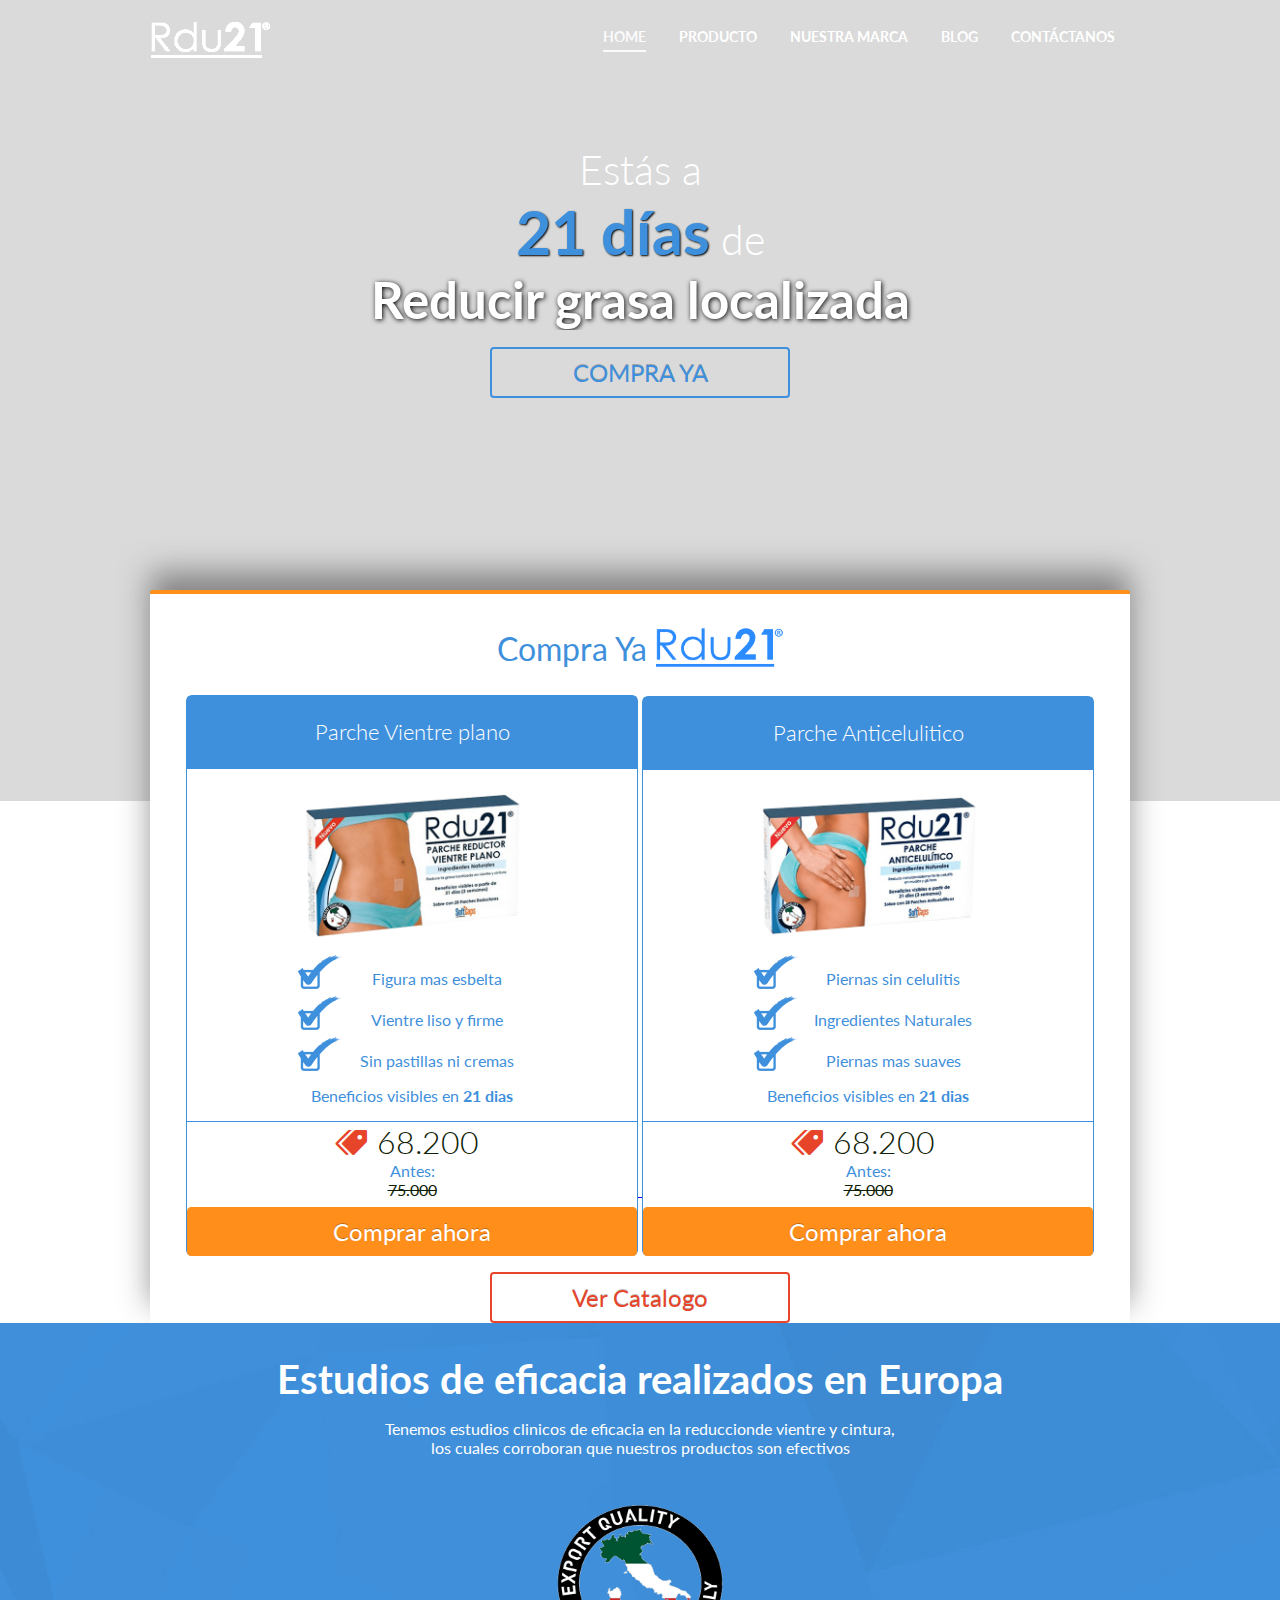
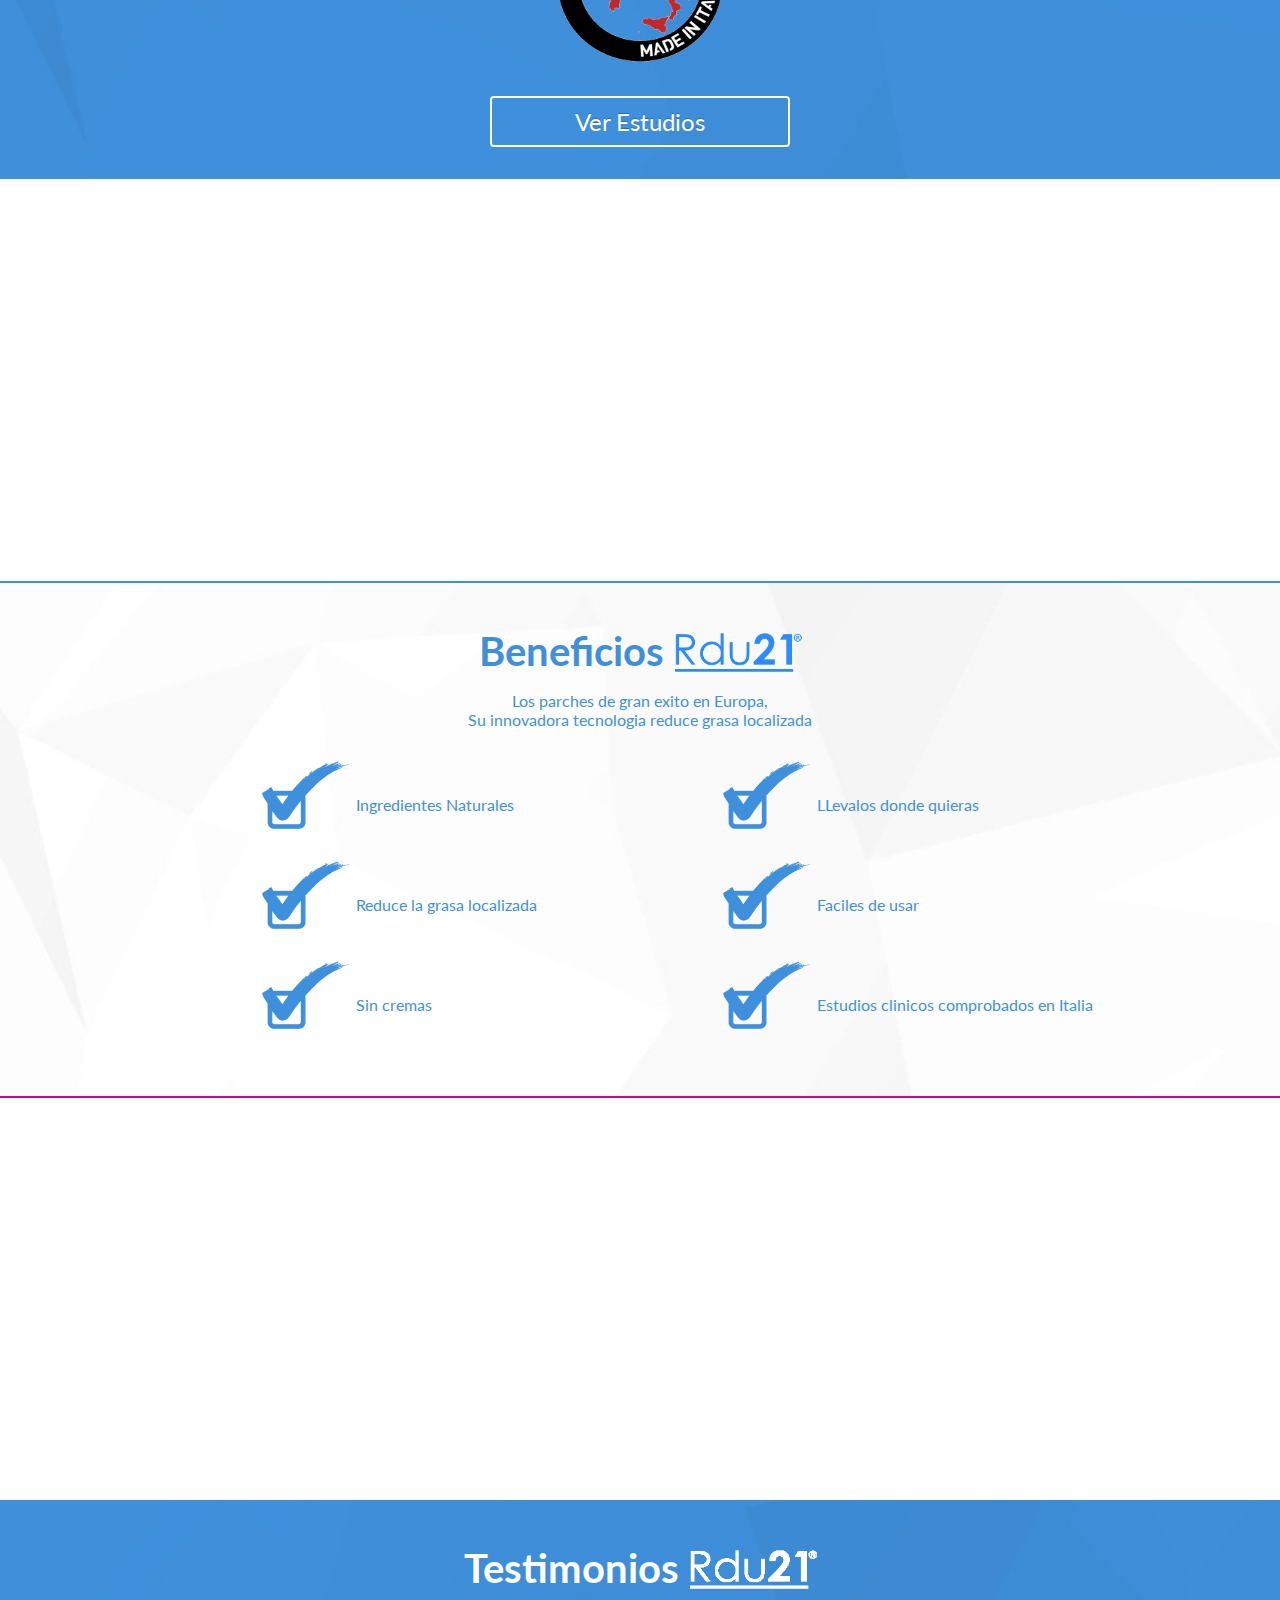
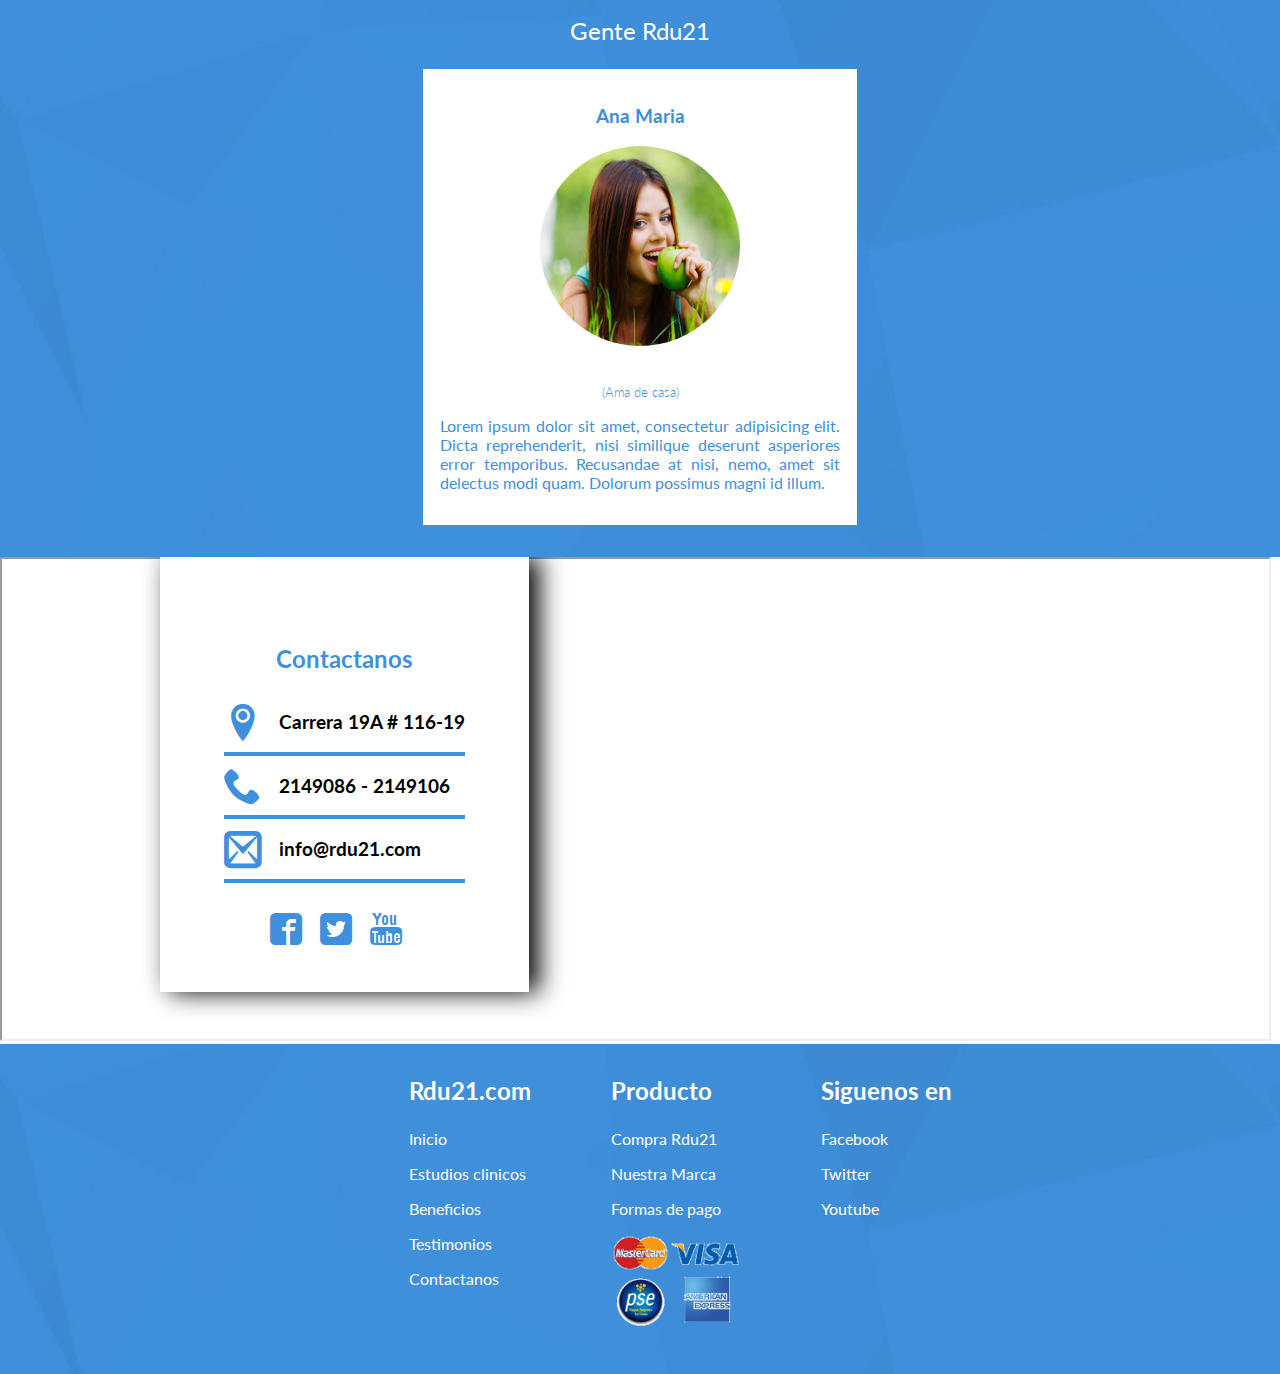
==== commit a67587dc: "optimizando movil" ====
--- a/index.html
+++ b/index.html
@@ -241,7 +241,7 @@
             </article>
 
 
-            <iframe class="map" src="https://www.google.com/maps/d/embed?mid=z0jwFso-iSNg.kwyxJDpfQx6s" width="99.7%" height="480"></iframe>
+            <iframe class="map" src="https://www.google.com/maps/d/embed?mid=z0jwFso-iSNg.kwyxJDpfQx6s" width="99%" height="480"></iframe>
             
         </section>
         <footer>
--- a/css/main.css
+++ b/css/main.css
@@ -1,2 +1,2 @@
 /* normalize.css v3.0.2 | MIT License | git.io/normalize */
-html{font-family:'Lato',sans-serif;-ms-text-size-adjust:100%;-webkit-text-size-adjust:100%;}body{margin:0}article,aside,details,figcaption,figure,footer,header,hgroup,main,menu,nav,section,summary{display:block}audio,canvas,progress,video{display:inline-block;vertical-align:baseline;}audio:not([controls]){display:none;height:0}[hidden],template{display:none}a{background-color:transparent}a:active,a:hover{outline:0}abbr[title]{border-bottom:1px dotted}b,strong{font-weight:bold}dfn{font-style:italic}h1{font-size:2em;margin:.67em 0}mark{background:#ff0;color:#000}small{font-size:80%}sub,sup{font-size:75%;line-height:0;position:relative;vertical-align:baseline}sup{top:-.5em}sub{bottom:-.25em}img{border:0}svg:not(:root){overflow:hidden}figure{margin:1em 40px}hr{-moz-box-sizing:content-box;box-sizing:content-box;height:0}pre{overflow:auto}code,kbd,pre,samp{font-family:monospace,monospace;font-size:1em}button,input,optgroup,select,textarea{color:inherit;font:inherit;margin:0;}button{overflow:visible}button,select{text-transform:none}button,html input[type="button"],input[type="reset"],input[type="submit"]{-webkit-appearance:button;cursor:pointer;}button[disabled],html input[disabled]{cursor:default}button::-moz-focus-inner,input::-moz-focus-inner{border:0;padding:0}input{line-height:normal}input[type="checkbox"],input[type="radio"]{box-sizing:border-box;padding:0;}input[type="number"]::-webkit-inner-spin-button,input[type="number"]::-webkit-outer-spin-button{height:auto}input[type="search"]{-webkit-appearance:textfield;-moz-box-sizing:content-box;-webkit-box-sizing:content-box;box-sizing:content-box}input[type="search"]::-webkit-search-cancel-button,input[type="search"]::-webkit-search-decoration{-webkit-appearance:none}fieldset{border:1px solid #c0c0c0;margin:0 2px;padding:.35em .625em .75em}legend{border:0;padding:0;}textarea{overflow:auto}optgroup{font-weight:bold}table{border-collapse:collapse;border-spacing:0}td,th{padding:0}@font-face{font-family:'icomoon';src:url("../fonts/icomoon.eot?ttv9r4");src:url("../fonts/icomoon.eot?#iefixttv9r4") format('embedded-opentype'),url("../fonts/icomoon.woff?ttv9r4") format('woff'),url("../fonts/icomoon.ttf?ttv9r4") format('truetype'),url("../fonts/icomoon.svg?ttv9r4#icomoon") format('svg');font-weight:normal;font-style:normal}[class^="icon-"],[class*=" icon-"]{font-family:'icomoon';speak:none;font-style:normal;font-weight:normal;font-variant:normal;text-transform:none;line-height:1;-webkit-font-smoothing:antialiased;-moz-osx-font-smoothing:grayscale}.icon-quill:before{content:"\e907"}.icon-play:before{content:"\e912"}.icon-price-tag:before{content:"\e935"}.icon-price-tags:before{content:"\e936"}.icon-cart:before{content:"\e93a"}.icon-credit-card:before{content:"\e93f"}.icon-phone:before{content:"\e942"}.icon-location2:before{content:"\e948"}.icon-compass:before{content:"\e949"}.icon-undo2:before{content:"\e967"}.icon-redo2:before{content:"\e968"}.icon-search:before{content:"\e986"}.icon-earth:before{content:"\e9ca"}.icon-eye:before{content:"\e9ce"}.icon-star-full:before{content:"\e9d9"}.icon-heart:before{content:"\e9da"}.icon-happy:before{content:"\e9df"}.icon-checkmark:before{content:"\ea10"}.icon-circle-up:before{content:"\ea41"}.icon-circle-right:before{content:"\ea42"}.icon-circle-down:before{content:"\ea43"}.icon-circle-left:before{content:"\ea44"}.icon-checkbox-checked:before{content:"\ea52"}.icon-mail2:before{content:"\ea84"}.icon-google-plus2:before{content:"\ea89"}.icon-facebook2:before{content:"\ea8d"}.icon-twitter2:before{content:"\ea92"}.icon-feed3:before{content:"\ea95"}.icon-youtube3:before{content:"\ea99"}.owl-carousel .animated{-webkit-animation-duration:1000ms;-webkit-animation-duration:1000ms;-moz-animation-duration:1000ms;-o-animation-duration:1000ms;-ms-animation-duration:1000ms;animation-duration:1000ms;-webkit-animation-fill-mode:both;-webkit-animation-fill-mode:both;-moz-animation-fill-mode:both;-o-animation-fill-mode:both;-ms-animation-fill-mode:both;animation-fill-mode:both}.owl-carousel .owl-animated-in{z-index:0}.owl-carousel .owl-animated-out{z-index:1}.owl-carousel .fadeOut{-webkit-animation-name:fadeOut;-webkit-animation-name:fadeOut;-moz-animation-name:fadeOut;-o-animation-name:fadeOut;-ms-animation-name:fadeOut;animation-name:fadeOut}@-webkit-keyframes fadeOut{0%{opacity:1;-ms-filter:none;filter:none}100%{opacity:0;-ms-filter:"progid:DXImageTransform.Microsoft.Alpha(Opacity=0)";filter:alpha(opacity=0)}}.owl-height{-webkit-transition:height 500ms ease-in-out;-moz-transition:height 500ms ease-in-out;-ms-transition:height 500ms ease-in-out;-o-transition:height 500ms ease-in-out;-webkit-transition:height 500ms ease-in-out;-moz-transition:height 500ms ease-in-out;-o-transition:height 500ms ease-in-out;-ms-transition:height 500ms ease-in-out;transition:height 500ms ease-in-out}.owl-carousel{display:none;width:100%;-webkit-tap-highlight-color:transparent;position:relative;z-index:1}.owl-carousel .owl-stage{position:relative;-ms-touch-action:pan-Y}.owl-carousel .owl-stage:after{content:".";display:block;clear:both;visibility:hidden;line-height:0;height:0}.owl-carousel .owl-stage-outer{position:relative;overflow:hidden;-webkit-transform:translate3d(0,0,0)}.owl-carousel .owl-controls .owl-nav .owl-prev,.owl-carousel .owl-controls .owl-nav .owl-next,.owl-carousel .owl-controls .owl-dot{cursor:pointer;cursor:hand;-webkit-user-select:none;-khtml-user-select:none;-moz-user-select:none;-ms-user-select:none;-webkit-user-select:none;-moz-user-select:none;-ms-user-select:none;user-select:none}.owl-carousel.owl-loaded{display:block}.owl-carousel.owl-loading{opacity:0;-ms-filter:"progid:DXImageTransform.Microsoft.Alpha(Opacity=0)";filter:alpha(opacity=0);display:block}.owl-carousel.owl-hidden{opacity:0;-ms-filter:"progid:DXImageTransform.Microsoft.Alpha(Opacity=0)";filter:alpha(opacity=0)}.owl-carousel .owl-refresh .owl-item{display:none}.owl-carousel .owl-item{position:relative;min-height:1px;float:left;-webkit-backface-visibility:hidden;-webkit-tap-highlight-color:transparent;-webkit-touch-callout:none;-webkit-user-select:none;-moz-user-select:none;-ms-user-select:none;-webkit-user-select:none;-moz-user-select:none;-ms-user-select:none;user-select:none}.owl-carousel .owl-item img{display:block;width:100%;-webkit-transform-style:preserve-3d}.owl-carousel.owl-text-select-on .owl-item{-webkit-user-select:auto;-moz-user-select:auto;-ms-user-select:auto;-webkit-user-select:auto;-moz-user-select:auto;-ms-user-select:auto;user-select:auto}.owl-carousel .owl-grab{cursor:move;cursor:-webkit-grab;cursor:-o-grab;cursor:-ms-grab;cursor:grab}.owl-carousel.owl-rtl{direction:rtl}.owl-carousel.owl-rtl .owl-item{float:right}.no-js .owl-carousel{display:block}.owl-carousel .owl-item .owl-lazy{opacity:0;-ms-filter:"progid:DXImageTransform.Microsoft.Alpha(Opacity=0)";filter:alpha(opacity=0);-webkit-transition:opacity 400ms ease;-moz-transition:opacity 400ms ease;-ms-transition:opacity 400ms ease;-o-transition:opacity 400ms ease;-webkit-transition:opacity 400ms ease;-moz-transition:opacity 400ms ease;-o-transition:opacity 400ms ease;-ms-transition:opacity 400ms ease;transition:opacity 400ms ease}.owl-carousel .owl-item img{-webkit-transform-style:preserve-3d;-moz-transform-style:preserve-3d;-o-transform-style:preserve-3d;-ms-transform-style:preserve-3d;transform-style:preserve-3d}.owl-carousel .owl-video-wrapper{position:relative;height:100%;background:#000}.owl-carousel .owl-video-play-icon{position:absolute;height:80px;width:80px;left:50%;top:50%;margin-left:-40px;margin-top:-40px;background:url("owl.video.play.png") no-repeat;cursor:pointer;z-index:1;-webkit-backface-visibility:hidden;-webkit-transition:scale 100ms ease;-moz-transition:scale 100ms ease;-ms-transition:scale 100ms ease;-o-transition:scale 100ms ease;-webkit-transition:scale 100ms ease;-moz-transition:scale 100ms ease;-o-transition:scale 100ms ease;-ms-transition:scale 100ms ease;transition:scale 100ms ease}.owl-carousel .owl-video-play-icon:hover{-webkit-transition:scale(1.3,1.3);-moz-transition:scale(1.3,1.3);-ms-transition:scale(1.3,1.3);-o-transition:scale(1.3,1.3);-webkit-transition:scale(1.3, 1.3);-moz-transition:scale(1.3, 1.3);-o-transition:scale(1.3, 1.3);-ms-transition:scale(1.3, 1.3);transition:scale(1.3, 1.3)}.owl-carousel .owl-video-playing .owl-video-tn,.owl-carousel .owl-video-playing .owl-video-play-icon{display:none}.owl-carousel .owl-video-tn{opacity:0;-ms-filter:"progid:DXImageTransform.Microsoft.Alpha(Opacity=0)";filter:alpha(opacity=0);height:100%;background-position:center center;background-repeat:no-repeat;-webkit-background-size:contain;-moz-background-size:contain;-o-background-size:contain;-webkit-background-size:contain;-moz-background-size:contain;background-size:contain;-webkit-transition:opacity 400ms ease;-moz-transition:opacity 400ms ease;-ms-transition:opacity 400ms ease;-o-transition:opacity 400ms ease;-webkit-transition:opacity 400ms ease;-moz-transition:opacity 400ms ease;-o-transition:opacity 400ms ease;-ms-transition:opacity 400ms ease;transition:opacity 400ms ease}.owl-carousel .owl-video-frame{position:relative;z-index:1}@-moz-keyframes fadeOut{0%{opacity:1;-ms-filter:none;filter:none}100%{opacity:0;-ms-filter:"progid:DXImageTransform.Microsoft.Alpha(Opacity=0)";filter:alpha(opacity=0)}}@-webkit-keyframes fadeOut{0%{opacity:1;-ms-filter:none;filter:none}100%{opacity:0;-ms-filter:"progid:DXImageTransform.Microsoft.Alpha(Opacity=0)";filter:alpha(opacity=0)}}@-o-keyframes fadeOut{0%{opacity:1;-ms-filter:none;filter:none}100%{opacity:0;-ms-filter:"progid:DXImageTransform.Microsoft.Alpha(Opacity=0)";filter:alpha(opacity=0)}}@keyframes fadeOut{0%{opacity:1;-ms-filter:none;filter:none}100%{opacity:0;-ms-filter:"progid:DXImageTransform.Microsoft.Alpha(Opacity=0)";filter:alpha(opacity=0)}}.float-left{float:left}.float-right{float:right}.align-center{text-align:center}.blanco{color:#fff}.azul{color:#3f90dc}.titulo{font-size:1.6em;font-weight:300}.titulo-21{font-size:1.5em;font-weight:bold;text-shadow:1px 1px 2px #000}.frase-1{font-size:2em;font-weight:bold;text-shadow:1px 1px 5px #000}.body{font-size:16px}.boton-estudios-azul{background:none;color:#3f90dc;border:2px solid #3f90dc;text-shadow:0 -1px 0 rgba(0,0,0,0.25);padding:9px 40px;font-size:1.5em;-webkit-border-radius:4px;-moz-border-radius:4px;-webkit-border-radius:4px;-webkit-border-radius:4px;border-radius:4px;line-height:normal;-o-transition:all 300ms ease-in-out;-ms-transition:all 300ms ease-in-out;-moz-transition:all 300ms ease-in-out;-webkit-transition:all 300ms ease-in-out;-o-transition:all 300ms ease-in-out;-ms-transition:all 300ms ease-in-out;-moz-transition:all 300ms ease-in-out;-webkit-transition:all 300ms ease-in-out;transition:all 300ms ease-in-out;display:inline-block;width:300px;cursor:pointer;}.boton-estudios-azul:hover{background:#3f90dc;color:#fff;border:2px solid #3f90dc}.boton-estudios{background:none;color:#e6452a;border:2px solid #e6452a;text-shadow:0 -1px 0 rgba(0,0,0,0.25);padding:9px 40px;font-size:1.5em;-webkit-border-radius:4px;-moz-border-radius:4px;-webkit-border-radius:4px;-webkit-border-radius:4px;border-radius:4px;line-height:normal;-o-transition:all 300ms ease-in-out;-ms-transition:all 300ms ease-in-out;-moz-transition:all 300ms ease-in-out;-webkit-transition:all 300ms ease-in-out;-o-transition:all 300ms ease-in-out;-ms-transition:all 300ms ease-in-out;-moz-transition:all 300ms ease-in-out;-webkit-transition:all 300ms ease-in-out;transition:all 300ms ease-in-out;display:inline-block;width:300px;cursor:pointer;}.boton-estudios:hover{background:#e6452a;color:#fff;border:2px solid #e6452a}.contactanos .botoncompra{margin-top:1em;background:none;color:#3f90dc;border:2px solid #3f90dc;text-shadow:0 -1px 0 rgba(0,0,0,0.25);padding:9px 40px;font-size:1.5em;-webkit-border-radius:4px;-moz-border-radius:4px;-webkit-border-radius:4px;-webkit-border-radius:4px;border-radius:4px;line-height:normal;-o-transition:all 300ms ease-in-out;-ms-transition:all 300ms ease-in-out;-moz-transition:all 300ms ease-in-out;-webkit-transition:all 300ms ease-in-out;-o-transition:all 300ms ease-in-out;-ms-transition:all 300ms ease-in-out;-moz-transition:all 300ms ease-in-out;-webkit-transition:all 300ms ease-in-out;transition:all 300ms ease-in-out;display:inline-block;width:190px;cursor:pointer;}.contactanos .botoncompra:hover{background:#e6452a;color:#fff;border:2px solid #e6452a}.contactanos ::-webkit-input-placeholder{color:#3f90dc}.contactanos :-moz-placeholder{color:#3f90dc}.contactanos ::-moz-placeholder{color:#3f90dc}.contactanos :-ms-input-placeholder{color:#3f90dc}.contactanos input[type=text],.contactanos input[type=email]{padding:.5em .5em;border:none;border-bottom:1px solid #3f90dc;outline:none;-o-transition:all 0.4s ease-in-out;-ms-transition:all 0.4s ease-in-out;-moz-transition:all 0.4s ease-in-out;-webkit-transition:all 0.4s ease-in-out;transition:all 0.4s ease-in-out;color:#3f90dc;width:46%;}.contactanos input[type=text]:focus,.contactanos input[type=email]:focus{border-bottom:1px solid #e6452a;color:#e6452a}.contactanos textarea{padding:1em;width:91%;margin-top:1em;border:1px solid #3f90dc;outline:none;-o-transition:all 0.4s ease-in-out;-ms-transition:all 0.4s ease-in-out;-moz-transition:all 0.4s ease-in-out;-webkit-transition:all 0.4s ease-in-out;transition:all 0.4s ease-in-out;resize:none;color:#3f90dc;}.contactanos textarea:focus{border:1px solid #e6452a;color:#e6452a}.contenedor-mensaje{text-align:center;position:relative;top:8em;}.contenedor-mensaje .boton-estudios{background:none;color:#3f90dc;border:2px solid #3f90dc;text-shadow:0 -1px 0 rgba(0,0,0,0.25);padding:9px 40px;font-size:1.5em;-webkit-border-radius:4px;-moz-border-radius:4px;-webkit-border-radius:4px;-webkit-border-radius:4px;border-radius:4px;line-height:normal;-o-transition:all 300ms ease-in-out;-ms-transition:all 300ms ease-in-out;-moz-transition:all 300ms ease-in-out;-webkit-transition:all 300ms ease-in-out;-o-transition:all 300ms ease-in-out;-ms-transition:all 300ms ease-in-out;-moz-transition:all 300ms ease-in-out;-webkit-transition:all 300ms ease-in-out;transition:all 300ms ease-in-out;display:inline-block;width:300px;cursor:pointer;}.contenedor-mensaje .boton-estudios:hover{background:#ff8e1b;color:#fff;border:2px solid #ff8e1b}.header-principal{color:#fff;width:100%;height:80px;text-align:center;position:absolute;top:0;z-index:2;}.header-principal .header-wrap{display:inline-block;position:relative;overflow:hidden;width:1010px;height:75px;overflow:hidden;}.header-principal .header-wrap .logo{position:absolute;left:0;display:inline-block;padding:1em 0 0 1em;}.header-principal .header-wrap .logo img{width:120px}.header-principal .header-wrap .menu{position:absolute;text-align:right;display:inline-block;right:0;padding:1em 1em 0 0;}.header-principal .header-wrap .menu ul{list-style:none;margin:0;padding:0;}.header-principal .header-wrap .menu ul li{display:inline-block;margin:0;}.header-principal .header-wrap .menu ul li a{font-size:.9em;color:#fff;display:block;margin:.5em 1em;text-decoration:none;-o-transition:0.3s;-ms-transition:0.3s;-moz-transition:0.3s;-webkit-transition:0.3s;transition:0.3s;font-weight:bold;text-transform:uppercase;padding:5px 0;}.header-principal .header-wrap .menu ul li a :hover{cursor:pointer}.header-principal .header-wrap .menu .current-link{border-bottom:2px solid #3f90dc;opacity:.9;-ms-filter:"progid:DXImageTransform.Microsoft.Alpha(Opacity=90)";filter:alpha(opacity=90)}.header-principal .header-wrap .menu .current-link-blanco{border-bottom:2px solid #fff;opacity:.9;-ms-filter:"progid:DXImageTransform.Microsoft.Alpha(Opacity=90)";filter:alpha(opacity=90)}.header-principal .header-wrap .menu .blog{border-bottom:2px solid #ff9200;opacity:.9;-ms-filter:"progid:DXImageTransform.Microsoft.Alpha(Opacity=90)";filter:alpha(opacity=90)}.contenedor-video{width:100%;height:auto;position:absolute;top:0;z-index:-1;}.contenedor-video .video-cabecera{width:100%;height:100%}.contenedor-video .pelicula{width:100%;height:100%;position:absolute;top:0;background:rgba(4,4,4,0.15)}.contenedor{margin-right:auto;margin-left:auto}.contenedor-solapa{position:relative;padding-right:.5em;padding-left:.5em;background:#fff;-webkit-border-radius:3px;border-radius:3px;-webkit-box-shadow:0 -18px 30px 0 rgba(50,50,50,0.5);box-shadow:0 -18px 30px 0 rgba(50,50,50,0.5);width:980px;top:498px;text-align:center;z-index:1;border-top:4px solid #ff8e1b}.producto-titulo{color:#3f90dc;font-size:2em;font-weight:normal;margin-top:.5em}.producto{display:inline-block;width:450px;border-right:1px solid #3f90dc;border-left:1px solid #3f90dc;border-top:1px solid #3f90dc;-webkit-border-radius:6px 6px 6px 6px;border-radius:6px 6px 6px 6px;cursor:pointer;-o-transition:all 300ms ease-in-out;-ms-transition:all 300ms ease-in-out;-moz-transition:all 300ms ease-in-out;-webkit-transition:all 300ms ease-in-out;transition:all 300ms ease-in-out;margin-bottom:1em;}.producto:hover .boton-comprar{background:#ffa447}.producto:hover{-webkit-box-shadow:1px 5px 15px #0f2105;box-shadow:1px 5px 15px #0f2105}.producto p{color:#3f90dc}.producto .producto-beneficios{list-style:none;display:block;text-align:center;}.producto .producto-beneficios li{display:inline-block;position:relative;width:235px;height:34px;}.producto .producto-beneficios li img{display:inline-block;width:50px;float:left}.producto .producto-beneficios li p{color:#3f90dc;margin:0;line-height:4em}.producto figure{margin:0;padding:0;display:inline-block;float:right;}.producto figure img{width:225px;left:0;position:relative}.producto .producto-descripcion{text-align:justify;word-spacing:0;white-space:normal;display:inline-block;}.producto .producto-descripcion .beneficios{width:210px;display:inline-block;float:left;}.producto .producto-descripcion .beneficios ul{padding:0 0 0 1em;}.producto .producto-descripcion .beneficios ul li{list-style:none}.producto .producto-descripcion .beneficios ul h4{margin:0}.producto .producto-descripcion a{color:#3f90dc;text-decoration:none}.producto .producto-cabecera{color:#fff;background:#3f90dc;padding:1em 0 1em 0;text-align:center;margin:0;-webkit-border-radius:3px 3px 0 0;-webkit-border-radius:3px 3px 0 0;-webkit-border-radius:3px 3px 0 0;border-radius:3px 3px 0 0;margin-bottom:1em;border-bottom:1px solid #3f90dc;font-weight:300;font-size:1.4em;-o-transition:all 300ms ease-in-out;-ms-transition:all 300ms ease-in-out;-moz-transition:all 300ms ease-in-out;-webkit-transition:all 300ms ease-in-out;transition:all 300ms ease-in-out}.producto .boton-comprar{background:#ff8e1b;color:#fff;text-shadow:0 -1px 0 rgba(0,0,0,0.25);border:none;padding:9px 40px;font-size:1.5em;-webkit-border-radius:4px;-moz-border-radius:4px;-webkit-border-radius:4px;-webkit-border-radius:4px;border-radius:4px;line-height:normal;-o-transition:all 300ms ease-in-out;-ms-transition:all 300ms ease-in-out;-moz-transition:all 300ms ease-in-out;-webkit-transition:all 300ms ease-in-out;-o-transition:all 300ms ease-in-out;-ms-transition:all 300ms ease-in-out;-moz-transition:all 300ms ease-in-out;-webkit-transition:all 300ms ease-in-out;transition:all 300ms ease-in-out;display:inline-block;float:right;width:100%;border:1px solid #ff8e1b}.producto .precio{font-weight:300;font-size:2em;color:#0f2105;border-top:1px solid #3f90dc}.producto .precio-antes{text-decoration:line-through;margin-bottom:.5em;color:#0f2105}.producto .antes{margin:0;color:#3f90dc}.producto .price-icon{color:#e6452a;left:-10px;position:relative;font-size:.8em}.producto .check{color:#149152;margin-right:.5em}.contenedor-principal{width:100%;background:#fff;top:-202px;position:relative;padding-top:34em;text-align:center}.seccion-natural{background:url("../img/background-rdu21.jpg");background-repeat:no-repeat;background-position:center center;width:100%;position:relative;text-align:center;-moz-background-size:cover;-webkit-background-size:cover;background-size:cover;z-index:500;border-bottom:2px solid #fff;}.seccion-natural .descripcion{position:relative;padding:2em 0;}.seccion-natural .descripcion h2{font-size:2.5em;color:#fff;margin:0}.seccion-natural .descripcion p{color:#fff}.seccion-natural .descripcion .boton-estudios{background:none;color:#fff;border:2px solid #fff;text-shadow:0 -1px 0 rgba(0,0,0,0.25);padding:9px 40px;font-size:1.5em;-webkit-border-radius:4px;-moz-border-radius:4px;-webkit-border-radius:4px;-webkit-border-radius:4px;border-radius:4px;line-height:normal;-o-transition:all 300ms ease-in-out;-ms-transition:all 300ms ease-in-out;-moz-transition:all 300ms ease-in-out;-webkit-transition:all 300ms ease-in-out;-o-transition:all 300ms ease-in-out;-ms-transition:all 300ms ease-in-out;-moz-transition:all 300ms ease-in-out;-webkit-transition:all 300ms ease-in-out;transition:all 300ms ease-in-out;display:inline-block;width:300px;cursor:pointer;}.seccion-natural .descripcion .boton-estudios:hover{background:#fff;color:#3f90dc;border:2px solid #3f90dc}.img-playa{min-height:400px;background:transparent}.seccion-beneficios{background:url("../img/background-rdu21.png");background-repeat:no-repeat;background-position:center center;width:100%;position:relative;text-align:center;-moz-background-size:cover;-webkit-background-size:cover;background-size:cover;z-index:500;border-top:2px solid #3f90dc;border-bottom:2px solid #cf049b;}.seccion-beneficios .descripcion{position:relative;padding:2em 0 3em 0;}.seccion-beneficios .descripcion h2{font-size:2.5em;color:#3f90dc;margin:0}.seccion-beneficios .descripcion p{color:#3f90dc}.seccion-beneficios nav{width:45%;display:inline-block;list-style:none;line-height:3em;text-align:center;float:left;overflow:hidden;}.seccion-beneficios nav li{position:relative;width:100%;overflow:hidden;}.seccion-beneficios nav li:hover{cursor:pointer}.seccion-beneficios nav li img{width:100px;display:inline-block;float:left}.seccion-beneficios nav li p{color:#3f90dc;font-size:1.5em;margin:0;float:left;display:inline-block;position:relative;top:36px}.beneficios-container{overflow:hidden;width:80%;display:inline-block;padding-left:20%}.seccion-testimonios{background:url("../img/background-rdu21.jpg");background-repeat:no-repeat;background-position:center center;width:100%;position:relative;text-align:center;-moz-background-size:cover;-webkit-background-size:cover;background-size:cover;z-index:500;text-align:center;padding:2em 0;border-top:2px solid #fff;}.seccion-testimonios h2{font-size:2.5em;color:#fff;margin:0}.seccion-testimonios h3{color:#3f90dc;-o-transition:all 0.5s ease-in-out;-ms-transition:all 0.5s ease-in-out;-moz-transition:all 0.5s ease-in-out;-webkit-transition:all 0.5s ease-in-out;transition:all 0.5s ease-in-out}.seccion-testimonios p{color:#fff}.seccion-testimonios .testimonio{width:400px;display:inline-block;padding:1em;border:1px solid #fff;-o-transition:all 0.5s ease-in-out;-ms-transition:all 0.5s ease-in-out;-moz-transition:all 0.5s ease-in-out;-webkit-transition:all 0.5s ease-in-out;transition:all 0.5s ease-in-out;background:#fff;}.seccion-testimonios .testimonio:hover{cursor:pointer;background:#fff}.seccion-testimonios .testimonio:hover p{color:#3f90dc}.seccion-testimonios .testimonio:hover h3{color:#3f90dc}.seccion-testimonios .testimonio figure{margin:0;overflow:hidden;display:inline-block;margin-bottom:1em;}.seccion-testimonios .testimonio figure img{width:200px !important;height:200px !important;float:left;-webkit-border-radius:50%;border-radius:50%}.seccion-testimonios .testimonio .descripcion{position:relative;padding:2em 0;display:inline-block}.seccion-testimonios .testimonio p{color:#3f90dc;-o-transition:all 0.5s ease-in-out;-ms-transition:all 0.5s ease-in-out;-moz-transition:all 0.5s ease-in-out;-webkit-transition:all 0.5s ease-in-out;transition:all 0.5s ease-in-out;text-align:justify}.seccion-testimonios .testimonio .profesion-item{text-align:center;font-weight:300}.seccion-testimonios .owl-controls{display:none !important}.Mapa .contacto{padding:0 4em;text-align:center;position:absolute;background:#fff;height:435px;-webkit-box-shadow:10px 0 24px #000;box-shadow:10px 0 24px #000;left:10em;}.Mapa .contacto .contacto-container{margin-top:87px;position:relative;}.Mapa .contacto .contacto-container div{display:block;}.Mapa .contacto .contacto-container div h3{margin:0;padding:1em 0 1em 0;border-bottom:4px solid #3f90dc;text-align:left}.Mapa .contacto .contacto-container div span{margin-right:18px;font-size:2em;top:-.2em;position:relative;float:left;color:#3f90dc}.Mapa .contacto .contacto-container .social{display:inline-block;}.Mapa .contacto .contacto-container .social span{top:30px;display:inline-block}footer{text-align:center;padding:2em 0;background:url("../img/background-rdu21.jpg");background-repeat:no-repeat;background-position:center center;width:100%;position:relative;text-align:center;-moz-background-size:cover;-webkit-background-size:cover;background-size:cover;z-index:500;}footer .contenedor-footer{display:inline-block;}footer .contenedor-footer .menu-foot{display:inline-block;float:left;margin-left:5em;}footer .contenedor-footer .menu-foot img{width:130px}footer .contenedor-footer .menu-foot h3{margin:0;color:#fff;text-align:left;font-size:1.5em;margin-bottom:1em}footer .contenedor-footer .menu-foot li{list-style:none;text-align:left;margin-bottom:1em;color:#fff;}footer .contenedor-footer .menu-foot li a{text-decoration:none;color:#fff;-o-transition:all 0.5s ease-in-out;-ms-transition:all 0.5s ease-in-out;-moz-transition:all 0.5s ease-in-out;-webkit-transition:all 0.5s ease-in-out;transition:all 0.5s ease-in-out;}footer .contenedor-footer .menu-foot li a:hover{color:#ff8e1b}.producto-container{text-align:center;padding:2em 0 0 0;background:url("../img/background-rdu21.jpg");background-repeat:no-repeat;background-position:center center;width:100%;position:relative;text-align:center;-moz-background-size:cover;-webkit-background-size:cover;background-size:cover;z-index:1;}.producto-container h1{font-size:32px;line-height:40px;font-weight:normal;color:#3f90dc}.producto-container .contenedor-producto{display:inline-block;background:#fff;padding:2em 3em 3em 3em;position:relative;margin-top:46px;border-bottom:1px solid rgba(180,180,180,0.74);}.producto-container .contenedor-producto .producto-imagen{margin:0;float:left;border-right:1px solid #3f90dc;margin-right:2em}.producto-container .contenedor-producto .carrito{float:left;text-align:center;position:relative;top:10px;}.producto-container .contenedor-producto .carrito .botoncompra{background:none;color:#e6452a;border:2px solid #e6452a;text-shadow:0 -1px 0 rgba(0,0,0,0.25);padding:9px 40px;font-size:1.5em;-webkit-border-radius:4px;-moz-border-radius:4px;-webkit-border-radius:4px;-webkit-border-radius:4px;border-radius:4px;line-height:normal;-o-transition:all 300ms ease-in-out;-ms-transition:all 300ms ease-in-out;-moz-transition:all 300ms ease-in-out;-webkit-transition:all 300ms ease-in-out;-o-transition:all 300ms ease-in-out;-ms-transition:all 300ms ease-in-out;-moz-transition:all 300ms ease-in-out;-webkit-transition:all 300ms ease-in-out;transition:all 300ms ease-in-out;display:inline-block;width:190px;cursor:pointer;}.producto-container .contenedor-producto .carrito .botoncompra:hover{background:#e6452a;color:#fff;border:2px solid #e6452a}.producto-container .contenedor-producto .carrito .precio{font-size:48px;line-height:50px;font-weight:bold;margin:0;color:#3f90dc;border-bottom:1px solid #3f90dc;padding-bottom:.2em;-o-transition:all 1s ease-in-out;-ms-transition:all 1s ease-in-out;-moz-transition:all 1s ease-in-out;-webkit-transition:all 1s ease-in-out;transition:all 1s ease-in-out}.producto-container .contenedor-producto .carrito .precio-uni{font-size:36px;line-height:50px;font-weight:bold;margin:0;border-bottom:1px solid #3f90dc;padding-bottom:.2em;color:#3f90dc}.producto-container .contenedor-producto .carrito .text{font-size:16px;line-height:20px;font-weight:bold;color:#3f90dc}.producto-container .contenedor-producto .carrito select{padding:.5em 0 .5em .9em;border:1px solid #3f90dc;color:#3f90dc;font-size:1.5em}.contenedor-caracteristicas{text-align:center;}.contenedor-caracteristicas .tabs{list-style:none;margin:0;display:inline-block;padding:0;-o-transition:all 0.3s ease-in-out;-ms-transition:all 0.3s ease-in-out;-moz-transition:all 0.3s ease-in-out;-webkit-transition:all 0.3s ease-in-out;transition:all 0.3s ease-in-out;}.contenedor-caracteristicas .tabs li{display:inline-block;margin-right:1em;text-align:center;cursor:pointer;-o-transition:all 0.3s ease-in-out;-ms-transition:all 0.3s ease-in-out;-moz-transition:all 0.3s ease-in-out;-webkit-transition:all 0.3s ease-in-out;transition:all 0.3s ease-in-out}.contenedor-caracteristicas .tabs .current-tab{border-bottom:3px solid #3f90dc;-o-transition:all 0.3s ease-in-out;-ms-transition:all 0.3s ease-in-out;-moz-transition:all 0.3s ease-in-out;-webkit-transition:all 0.3s ease-in-out;transition:all 0.3s ease-in-out;}.contenedor-caracteristicas .tabs .current-tab p{color:#3f90dc;-o-transition:all 0.3s ease-in-out;-ms-transition:all 0.3s ease-in-out;-moz-transition:all 0.3s ease-in-out;-webkit-transition:all 0.3s ease-in-out;transition:all 0.3s ease-in-out}.contenedor-caracteristicas .content-tab{border-top:1px solid rgba(180,180,180,0.74);padding:2em;-o-transition:all 0.3s ease-in-out;-ms-transition:all 0.3s ease-in-out;-moz-transition:all 0.3s ease-in-out;-webkit-transition:all 0.3s ease-in-out;transition:all 0.3s ease-in-out;}.contenedor-caracteristicas .content-tab article{width:1000px;display:inline-block;text-align:left;letter-spacing:0;word-spacing:3px;-o-transition:all 0.3s ease-in-out;-ms-transition:all 0.3s ease-in-out;-moz-transition:all 0.3s ease-in-out;-webkit-transition:all 0.3s ease-in-out;transition:all 0.3s ease-in-out}.contenedor-seguro{text-align:center;}.contenedor-seguro .seguro{text-align:center;display:inline-block;position:relative;-o-transition:all 0.3s ease-in-out;-ms-transition:all 0.3s ease-in-out;-moz-transition:all 0.3s ease-in-out;-webkit-transition:all 0.3s ease-in-out;transition:all 0.3s ease-in-out;}.contenedor-seguro .seguro:hover .gray{opacity:0;-ms-filter:"progid:DXImageTransform.Microsoft.Alpha(Opacity=0)";filter:alpha(opacity=0);cursor:pointer}.contenedor-seguro .seguro .color{display:inline-block;z-index:0;position:relative;-o-transition:all 0.3s ease-in-out;-ms-transition:all 0.3s ease-in-out;-moz-transition:all 0.3s ease-in-out;-webkit-transition:all 0.3s ease-in-out;transition:all 0.3s ease-in-out}.contenedor-seguro .seguro .gray{display:inline-block;position:absolute;z-index:1;-o-transition:all 0.3s ease-in-out;-ms-transition:all 0.3s ease-in-out;-moz-transition:all 0.3s ease-in-out;-webkit-transition:all 0.3s ease-in-out;transition:all 0.3s ease-in-out}.contactanos{max-width:530px !important;}.contactanos .separador{border-top:1px solid #3f90dc;padding-top:1em;text-align:justify}#preloader{position:fixed;top:0;left:0;right:0;width:100%;height:100%;bottom:0;background-color:#3f90dc;z-index:5000;}#preloader #status{width:200px;height:200px;position:absolute;left:50%;top:60%;background-repeat:no-repeat;background-position:center;margin:-100px 0 0 -100px;text-align:center;}#preloader #status img{position:absolute;top:20px;left:23px}@media screen and (max-width:1430px){.contenedor-solapa{top:430px}.seccion-beneficios .beneficios-container nav li p{font-size:1em}}@media screen and (max-width:1320px){.contenedor-solapa{top:320px;}}@media screen and (max-width:1280px){.contenedor-principal{padding-top:20em}}@media screen and (max-width:1097px){.contenedor-principal{padding-top:14em}.contenedor-solapa{width:100%;border:none;-webkit-box-shadow:none;box-shadow:none;top:154px}.header-principal .header-wrap{width:100%}.seccion-beneficios{padding:0;}.seccion-beneficios .beneficios-container{padding:0;}.seccion-beneficios .beneficios-container nav{width:100%;text-align:center;}.seccion-beneficios .beneficios-container nav li p{font-size:1em}}@media screen and (max-width:900px){.contenedor-video{background:url("../img/rdu21-reduce-medidas-2.jpg");background-repeat:no-repeat;background-position:30% 20%;-moz-background-size:100% 100%;-webkit-background-size:100% 100%;background-size:100% 100%;width:100%;height:780px;position:absolute;text-align:center;}.contenedor-video video{display:none}.contenedor-principal{padding-top:11em}.contenedor-solapa{top:200px;padding-top:1em;padding-bottom:3em}.Mapa .contacto{padding:1em;text-align:center;position:relative;height:400px;left:0;}.Mapa .contacto .contacto-container{margin-top:0;position:relative;}.Mapa .contacto .contacto-container div{display:block;}.Mapa .contacto .contacto-container div h3{margin:0;padding:1em 0 1em 0;border-bottom:4px solid #3f90dc;display:inline-block}.Mapa .contacto .contacto-container div span{margin-right:18px;font-size:2em;top:.2em;position:relative}.producto-container .contenedor-producto .producto-imagen{border-right:none;margin-right:0;}.producto-container .contenedor-producto .producto-imagen img{width:300px}.producto-container .contenedor-producto .carrito{float:none;text-align:center;position:relative;top:0}.contenedor-caracteristicas .content-tab article{width:100%}}@media screen and (max-width:660px){.menu{display:none !important}}@media screen and (max-width:470px){.contenedor-video{width:100%;background-position:68% 20%;-moz-background-size:cover;-webkit-background-size:cover;background-size:cover;height:532px}.contenedor-mensaje .boton-estudios{width:200px;font-size:1em}.seccion-testimonios .testimonio{width:85%;font-size:1.2em}.boton-estudios{width:200px;font-size:1em}.contenedor-solapa{width:95%}.producto{width:100%;}.producto figure{float:none;}.producto figure img{width:130px}.producto .producto-cabecera{font-size:1em}.titulo{font-size:1.2em}.frase-1{font-size:1.5em}.seccion-natural .descripcion h2{font-size:larger}.seccion-beneficios{padding:0;}.seccion-beneficios .beneficios-container{padding:0;width:100%;}.seccion-beneficios .beneficios-container nav{width:100%;text-align:center;}.seccion-beneficios .beneficios-container nav li{overflow:none;}.seccion-beneficios .beneficios-container nav li p{font-size:1em;float:none;top:0;display:block}.seccion-beneficios .beneficios-container nav li img{width:49px;display:inline-block}.seccion-natural .descripcion .boton-estudios{width:200px}.Mapa .contacto{padding:1em;text-align:center;}.Mapa .contacto div{display:inline-block;}.Mapa .contacto div h3{margin:0;padding:1em 0 1em 0;border-bottom:4px solid #3f90dc}.Mapa .contacto div span{margin-right:18px;font-size:2em;top:.2em;position:relative}.Mapa .map{height:325px}.producto-container .contenedor-producto{padding:0}}+html{font-family:'Lato',sans-serif;-ms-text-size-adjust:100%;-webkit-text-size-adjust:100%;}body{margin:0}article,aside,details,figcaption,figure,footer,header,hgroup,main,menu,nav,section,summary{display:block}audio,canvas,progress,video{display:inline-block;vertical-align:baseline;}audio:not([controls]){display:none;height:0}[hidden],template{display:none}a{background-color:transparent}a:active,a:hover{outline:0}abbr[title]{border-bottom:1px dotted}b,strong{font-weight:bold}dfn{font-style:italic}h1{font-size:2em;margin:.67em 0}mark{background:#ff0;color:#000}small{font-size:80%}sub,sup{font-size:75%;line-height:0;position:relative;vertical-align:baseline}sup{top:-.5em}sub{bottom:-.25em}img{border:0}svg:not(:root){overflow:hidden}figure{margin:1em 40px}hr{-moz-box-sizing:content-box;box-sizing:content-box;height:0}pre{overflow:auto}code,kbd,pre,samp{font-family:monospace,monospace;font-size:1em}button,input,optgroup,select,textarea{color:inherit;font:inherit;margin:0;}button{overflow:visible}button,select{text-transform:none}button,html input[type="button"],input[type="reset"],input[type="submit"]{-webkit-appearance:button;cursor:pointer;}button[disabled],html input[disabled]{cursor:default}button::-moz-focus-inner,input::-moz-focus-inner{border:0;padding:0}input{line-height:normal}input[type="checkbox"],input[type="radio"]{box-sizing:border-box;padding:0;}input[type="number"]::-webkit-inner-spin-button,input[type="number"]::-webkit-outer-spin-button{height:auto}input[type="search"]{-webkit-appearance:textfield;-moz-box-sizing:content-box;-webkit-box-sizing:content-box;box-sizing:content-box}input[type="search"]::-webkit-search-cancel-button,input[type="search"]::-webkit-search-decoration{-webkit-appearance:none}fieldset{border:1px solid #c0c0c0;margin:0 2px;padding:.35em .625em .75em}legend{border:0;padding:0;}textarea{overflow:auto}optgroup{font-weight:bold}table{border-collapse:collapse;border-spacing:0}td,th{padding:0}@font-face{font-family:'icomoon';src:url("../fonts/icomoon.eot?ttv9r4");src:url("../fonts/icomoon.eot?#iefixttv9r4") format('embedded-opentype'),url("../fonts/icomoon.woff?ttv9r4") format('woff'),url("../fonts/icomoon.ttf?ttv9r4") format('truetype'),url("../fonts/icomoon.svg?ttv9r4#icomoon") format('svg');font-weight:normal;font-style:normal}[class^="icon-"],[class*=" icon-"]{font-family:'icomoon';speak:none;font-style:normal;font-weight:normal;font-variant:normal;text-transform:none;line-height:1;-webkit-font-smoothing:antialiased;-moz-osx-font-smoothing:grayscale}.icon-quill:before{content:"\e907"}.icon-play:before{content:"\e912"}.icon-price-tag:before{content:"\e935"}.icon-price-tags:before{content:"\e936"}.icon-cart:before{content:"\e93a"}.icon-credit-card:before{content:"\e93f"}.icon-phone:before{content:"\e942"}.icon-location2:before{content:"\e948"}.icon-compass:before{content:"\e949"}.icon-undo2:before{content:"\e967"}.icon-redo2:before{content:"\e968"}.icon-search:before{content:"\e986"}.icon-earth:before{content:"\e9ca"}.icon-eye:before{content:"\e9ce"}.icon-star-full:before{content:"\e9d9"}.icon-heart:before{content:"\e9da"}.icon-happy:before{content:"\e9df"}.icon-checkmark:before{content:"\ea10"}.icon-circle-up:before{content:"\ea41"}.icon-circle-right:before{content:"\ea42"}.icon-circle-down:before{content:"\ea43"}.icon-circle-left:before{content:"\ea44"}.icon-checkbox-checked:before{content:"\ea52"}.icon-mail2:before{content:"\ea84"}.icon-google-plus2:before{content:"\ea89"}.icon-facebook2:before{content:"\ea8d"}.icon-twitter2:before{content:"\ea92"}.icon-feed3:before{content:"\ea95"}.icon-youtube3:before{content:"\ea99"}.owl-carousel .animated{-webkit-animation-duration:1000ms;-webkit-animation-duration:1000ms;-moz-animation-duration:1000ms;-o-animation-duration:1000ms;-ms-animation-duration:1000ms;animation-duration:1000ms;-webkit-animation-fill-mode:both;-webkit-animation-fill-mode:both;-moz-animation-fill-mode:both;-o-animation-fill-mode:both;-ms-animation-fill-mode:both;animation-fill-mode:both}.owl-carousel .owl-animated-in{z-index:0}.owl-carousel .owl-animated-out{z-index:1}.owl-carousel .fadeOut{-webkit-animation-name:fadeOut;-webkit-animation-name:fadeOut;-moz-animation-name:fadeOut;-o-animation-name:fadeOut;-ms-animation-name:fadeOut;animation-name:fadeOut}@-webkit-keyframes fadeOut{0%{opacity:1;-ms-filter:none;filter:none}100%{opacity:0;-ms-filter:"progid:DXImageTransform.Microsoft.Alpha(Opacity=0)";filter:alpha(opacity=0)}}.owl-height{-webkit-transition:height 500ms ease-in-out;-moz-transition:height 500ms ease-in-out;-ms-transition:height 500ms ease-in-out;-o-transition:height 500ms ease-in-out;-webkit-transition:height 500ms ease-in-out;-moz-transition:height 500ms ease-in-out;-o-transition:height 500ms ease-in-out;-ms-transition:height 500ms ease-in-out;transition:height 500ms ease-in-out}.owl-carousel{display:none;width:100%;-webkit-tap-highlight-color:transparent;position:relative;z-index:1}.owl-carousel .owl-stage{position:relative;-ms-touch-action:pan-Y}.owl-carousel .owl-stage:after{content:".";display:block;clear:both;visibility:hidden;line-height:0;height:0}.owl-carousel .owl-stage-outer{position:relative;overflow:hidden;-webkit-transform:translate3d(0,0,0)}.owl-carousel .owl-controls .owl-nav .owl-prev,.owl-carousel .owl-controls .owl-nav .owl-next,.owl-carousel .owl-controls .owl-dot{cursor:pointer;cursor:hand;-webkit-user-select:none;-khtml-user-select:none;-moz-user-select:none;-ms-user-select:none;-webkit-user-select:none;-moz-user-select:none;-ms-user-select:none;user-select:none}.owl-carousel.owl-loaded{display:block}.owl-carousel.owl-loading{opacity:0;-ms-filter:"progid:DXImageTransform.Microsoft.Alpha(Opacity=0)";filter:alpha(opacity=0);display:block}.owl-carousel.owl-hidden{opacity:0;-ms-filter:"progid:DXImageTransform.Microsoft.Alpha(Opacity=0)";filter:alpha(opacity=0)}.owl-carousel .owl-refresh .owl-item{display:none}.owl-carousel .owl-item{position:relative;min-height:1px;float:left;-webkit-backface-visibility:hidden;-webkit-tap-highlight-color:transparent;-webkit-touch-callout:none;-webkit-user-select:none;-moz-user-select:none;-ms-user-select:none;-webkit-user-select:none;-moz-user-select:none;-ms-user-select:none;user-select:none}.owl-carousel .owl-item img{display:block;width:100%;-webkit-transform-style:preserve-3d}.owl-carousel.owl-text-select-on .owl-item{-webkit-user-select:auto;-moz-user-select:auto;-ms-user-select:auto;-webkit-user-select:auto;-moz-user-select:auto;-ms-user-select:auto;user-select:auto}.owl-carousel .owl-grab{cursor:move;cursor:-webkit-grab;cursor:-o-grab;cursor:-ms-grab;cursor:grab}.owl-carousel.owl-rtl{direction:rtl}.owl-carousel.owl-rtl .owl-item{float:right}.no-js .owl-carousel{display:block}.owl-carousel .owl-item .owl-lazy{opacity:0;-ms-filter:"progid:DXImageTransform.Microsoft.Alpha(Opacity=0)";filter:alpha(opacity=0);-webkit-transition:opacity 400ms ease;-moz-transition:opacity 400ms ease;-ms-transition:opacity 400ms ease;-o-transition:opacity 400ms ease;-webkit-transition:opacity 400ms ease;-moz-transition:opacity 400ms ease;-o-transition:opacity 400ms ease;-ms-transition:opacity 400ms ease;transition:opacity 400ms ease}.owl-carousel .owl-item img{-webkit-transform-style:preserve-3d;-moz-transform-style:preserve-3d;-o-transform-style:preserve-3d;-ms-transform-style:preserve-3d;transform-style:preserve-3d}.owl-carousel .owl-video-wrapper{position:relative;height:100%;background:#000}.owl-carousel .owl-video-play-icon{position:absolute;height:80px;width:80px;left:50%;top:50%;margin-left:-40px;margin-top:-40px;background:url("owl.video.play.png") no-repeat;cursor:pointer;z-index:1;-webkit-backface-visibility:hidden;-webkit-transition:scale 100ms ease;-moz-transition:scale 100ms ease;-ms-transition:scale 100ms ease;-o-transition:scale 100ms ease;-webkit-transition:scale 100ms ease;-moz-transition:scale 100ms ease;-o-transition:scale 100ms ease;-ms-transition:scale 100ms ease;transition:scale 100ms ease}.owl-carousel .owl-video-play-icon:hover{-webkit-transition:scale(1.3,1.3);-moz-transition:scale(1.3,1.3);-ms-transition:scale(1.3,1.3);-o-transition:scale(1.3,1.3);-webkit-transition:scale(1.3, 1.3);-moz-transition:scale(1.3, 1.3);-o-transition:scale(1.3, 1.3);-ms-transition:scale(1.3, 1.3);transition:scale(1.3, 1.3)}.owl-carousel .owl-video-playing .owl-video-tn,.owl-carousel .owl-video-playing .owl-video-play-icon{display:none}.owl-carousel .owl-video-tn{opacity:0;-ms-filter:"progid:DXImageTransform.Microsoft.Alpha(Opacity=0)";filter:alpha(opacity=0);height:100%;background-position:center center;background-repeat:no-repeat;-webkit-background-size:contain;-moz-background-size:contain;-o-background-size:contain;-webkit-background-size:contain;-moz-background-size:contain;background-size:contain;-webkit-transition:opacity 400ms ease;-moz-transition:opacity 400ms ease;-ms-transition:opacity 400ms ease;-o-transition:opacity 400ms ease;-webkit-transition:opacity 400ms ease;-moz-transition:opacity 400ms ease;-o-transition:opacity 400ms ease;-ms-transition:opacity 400ms ease;transition:opacity 400ms ease}.owl-carousel .owl-video-frame{position:relative;z-index:1}@-moz-keyframes fadeOut{0%{opacity:1;-ms-filter:none;filter:none}100%{opacity:0;-ms-filter:"progid:DXImageTransform.Microsoft.Alpha(Opacity=0)";filter:alpha(opacity=0)}}@-webkit-keyframes fadeOut{0%{opacity:1;-ms-filter:none;filter:none}100%{opacity:0;-ms-filter:"progid:DXImageTransform.Microsoft.Alpha(Opacity=0)";filter:alpha(opacity=0)}}@-o-keyframes fadeOut{0%{opacity:1;-ms-filter:none;filter:none}100%{opacity:0;-ms-filter:"progid:DXImageTransform.Microsoft.Alpha(Opacity=0)";filter:alpha(opacity=0)}}@keyframes fadeOut{0%{opacity:1;-ms-filter:none;filter:none}100%{opacity:0;-ms-filter:"progid:DXImageTransform.Microsoft.Alpha(Opacity=0)";filter:alpha(opacity=0)}}.float-left{float:left}.float-right{float:right}.align-center{text-align:center}.blanco{color:#fff}.azul{color:#3f90dc}.titulo{font-size:1.6em;font-weight:300}.titulo-21{font-size:1.5em;font-weight:bold;text-shadow:1px 1px 2px #000}.frase-1{font-size:2em;font-weight:bold;text-shadow:1px 1px 5px #000}.body{font-size:16px}.boton-estudios-azul{background:none;color:#3f90dc;border:2px solid #3f90dc;text-shadow:0 -1px 0 rgba(0,0,0,0.25);padding:9px 40px;font-size:1.5em;-webkit-border-radius:4px;-moz-border-radius:4px;-webkit-border-radius:4px;-webkit-border-radius:4px;border-radius:4px;line-height:normal;-o-transition:all 300ms ease-in-out;-ms-transition:all 300ms ease-in-out;-moz-transition:all 300ms ease-in-out;-webkit-transition:all 300ms ease-in-out;-o-transition:all 300ms ease-in-out;-ms-transition:all 300ms ease-in-out;-moz-transition:all 300ms ease-in-out;-webkit-transition:all 300ms ease-in-out;transition:all 300ms ease-in-out;display:inline-block;width:300px;cursor:pointer;}.boton-estudios-azul:hover{background:#3f90dc;color:#fff;border:2px solid #3f90dc}.boton-estudios{background:none;color:#e6452a;border:2px solid #e6452a;text-shadow:0 -1px 0 rgba(0,0,0,0.25);padding:9px 40px;font-size:1.5em;-webkit-border-radius:4px;-moz-border-radius:4px;-webkit-border-radius:4px;-webkit-border-radius:4px;border-radius:4px;line-height:normal;-o-transition:all 300ms ease-in-out;-ms-transition:all 300ms ease-in-out;-moz-transition:all 300ms ease-in-out;-webkit-transition:all 300ms ease-in-out;-o-transition:all 300ms ease-in-out;-ms-transition:all 300ms ease-in-out;-moz-transition:all 300ms ease-in-out;-webkit-transition:all 300ms ease-in-out;transition:all 300ms ease-in-out;display:inline-block;width:300px;cursor:pointer;}.boton-estudios:hover{background:#e6452a;color:#fff;border:2px solid #e6452a}.contactanos .botoncompra{margin-top:1em;background:none;color:#3f90dc;border:2px solid #3f90dc;text-shadow:0 -1px 0 rgba(0,0,0,0.25);padding:9px 40px;font-size:1.5em;-webkit-border-radius:4px;-moz-border-radius:4px;-webkit-border-radius:4px;-webkit-border-radius:4px;border-radius:4px;line-height:normal;-o-transition:all 300ms ease-in-out;-ms-transition:all 300ms ease-in-out;-moz-transition:all 300ms ease-in-out;-webkit-transition:all 300ms ease-in-out;-o-transition:all 300ms ease-in-out;-ms-transition:all 300ms ease-in-out;-moz-transition:all 300ms ease-in-out;-webkit-transition:all 300ms ease-in-out;transition:all 300ms ease-in-out;display:inline-block;width:190px;cursor:pointer;}.contactanos .botoncompra:hover{background:#e6452a;color:#fff;border:2px solid #e6452a}.contactanos ::-webkit-input-placeholder{color:#3f90dc}.contactanos :-moz-placeholder{color:#3f90dc}.contactanos ::-moz-placeholder{color:#3f90dc}.contactanos :-ms-input-placeholder{color:#3f90dc}.contactanos input[type=text],.contactanos input[type=email]{padding:.5em .5em;border:none;border-bottom:1px solid #3f90dc;outline:none;-o-transition:all 0.4s ease-in-out;-ms-transition:all 0.4s ease-in-out;-moz-transition:all 0.4s ease-in-out;-webkit-transition:all 0.4s ease-in-out;transition:all 0.4s ease-in-out;color:#3f90dc;width:46%;}.contactanos input[type=text]:focus,.contactanos input[type=email]:focus{border-bottom:1px solid #e6452a;color:#e6452a}.contactanos textarea{padding:1em;width:91%;margin-top:1em;border:1px solid #3f90dc;outline:none;-o-transition:all 0.4s ease-in-out;-ms-transition:all 0.4s ease-in-out;-moz-transition:all 0.4s ease-in-out;-webkit-transition:all 0.4s ease-in-out;transition:all 0.4s ease-in-out;resize:none;color:#3f90dc;}.contactanos textarea:focus{border:1px solid #e6452a;color:#e6452a}.contenedor-mensaje{text-align:center;position:relative;top:8em;}.contenedor-mensaje .boton-estudios{background:none;color:#3f90dc;border:2px solid #3f90dc;text-shadow:0 -1px 0 rgba(0,0,0,0.25);padding:9px 40px;font-size:1.5em;-webkit-border-radius:4px;-moz-border-radius:4px;-webkit-border-radius:4px;-webkit-border-radius:4px;border-radius:4px;line-height:normal;-o-transition:all 300ms ease-in-out;-ms-transition:all 300ms ease-in-out;-moz-transition:all 300ms ease-in-out;-webkit-transition:all 300ms ease-in-out;-o-transition:all 300ms ease-in-out;-ms-transition:all 300ms ease-in-out;-moz-transition:all 300ms ease-in-out;-webkit-transition:all 300ms ease-in-out;transition:all 300ms ease-in-out;display:inline-block;width:300px;cursor:pointer;}.contenedor-mensaje .boton-estudios:hover{background:#ff8e1b;color:#fff;border:2px solid #ff8e1b}.header-principal{color:#fff;width:100%;height:80px;text-align:center;position:absolute;top:0;z-index:2;}.header-principal .header-wrap{display:inline-block;position:relative;overflow:hidden;width:1010px;height:75px;overflow:hidden;}.header-principal .header-wrap .logo{position:absolute;left:0;display:inline-block;padding:1em 0 0 1em;}.header-principal .header-wrap .logo img{width:120px}.header-principal .header-wrap .menu{position:absolute;text-align:right;display:inline-block;right:0;padding:1em 1em 0 0;}.header-principal .header-wrap .menu ul{list-style:none;margin:0;padding:0;}.header-principal .header-wrap .menu ul li{display:inline-block;margin:0;}.header-principal .header-wrap .menu ul li a{font-size:.9em;color:#fff;display:block;margin:.5em 1em;text-decoration:none;-o-transition:0.3s;-ms-transition:0.3s;-moz-transition:0.3s;-webkit-transition:0.3s;transition:0.3s;font-weight:bold;text-transform:uppercase;padding:5px 0;}.header-principal .header-wrap .menu ul li a :hover{cursor:pointer}.header-principal .header-wrap .menu .current-link{border-bottom:2px solid #3f90dc;opacity:.9;-ms-filter:"progid:DXImageTransform.Microsoft.Alpha(Opacity=90)";filter:alpha(opacity=90)}.header-principal .header-wrap .menu .current-link-blanco{border-bottom:2px solid #fff;opacity:.9;-ms-filter:"progid:DXImageTransform.Microsoft.Alpha(Opacity=90)";filter:alpha(opacity=90)}.header-principal .header-wrap .menu .blog{border-bottom:2px solid #ff9200;opacity:.9;-ms-filter:"progid:DXImageTransform.Microsoft.Alpha(Opacity=90)";filter:alpha(opacity=90)}.contenedor-video{width:100%;height:auto;position:absolute;top:0;z-index:-1;}.contenedor-video .video-cabecera{width:100%;height:100%}.contenedor-video .pelicula{width:100%;height:100%;position:absolute;top:0;background:rgba(4,4,4,0.15)}.contenedor{margin-right:auto;margin-left:auto}.contenedor-solapa{position:relative;padding-right:0 !important;padding-left:0 !important;background:#fff;-webkit-border-radius:3px;border-radius:3px;-webkit-box-shadow:0 -18px 30px 0 rgba(50,50,50,0.5);box-shadow:0 -18px 30px 0 rgba(50,50,50,0.5);width:980px;top:498px;text-align:center;z-index:1;border-top:4px solid #ff8e1b}.producto-titulo{color:#3f90dc;font-size:2em;font-weight:normal;margin-top:.5em}.producto{display:inline-block;width:450px;border-right:1px solid #3f90dc;border-left:1px solid #3f90dc;border-top:1px solid #3f90dc;-webkit-border-radius:6px 6px 6px 6px;border-radius:6px 6px 6px 6px;cursor:pointer;-o-transition:all 300ms ease-in-out;-ms-transition:all 300ms ease-in-out;-moz-transition:all 300ms ease-in-out;-webkit-transition:all 300ms ease-in-out;transition:all 300ms ease-in-out;margin-bottom:1em;}.producto:hover .boton-comprar{background:#ffa447}.producto:hover{-webkit-box-shadow:1px 5px 15px #0f2105;box-shadow:1px 5px 15px #0f2105}.producto p{color:#3f90dc}.producto .producto-beneficios{list-style:none;display:block;text-align:center;}.producto .producto-beneficios li{display:inline-block;position:relative;width:235px;height:34px;}.producto .producto-beneficios li img{display:inline-block;width:50px;float:left}.producto .producto-beneficios li p{color:#3f90dc;margin:0;line-height:4em}.producto figure{margin:0;padding:0;display:inline-block;float:right;}.producto figure img{width:225px;left:0;position:relative}.producto .producto-descripcion{text-align:justify;word-spacing:0;white-space:normal;display:inline-block;}.producto .producto-descripcion .beneficios{width:210px;display:inline-block;float:left;}.producto .producto-descripcion .beneficios ul{padding:0 0 0 1em;}.producto .producto-descripcion .beneficios ul li{list-style:none}.producto .producto-descripcion .beneficios ul h4{margin:0}.producto .producto-descripcion a{color:#3f90dc;text-decoration:none}.producto .producto-cabecera{color:#fff;background:#3f90dc;padding:1em 0 1em 0;text-align:center;margin:0;-webkit-border-radius:3px 3px 0 0;-webkit-border-radius:3px 3px 0 0;-webkit-border-radius:3px 3px 0 0;border-radius:3px 3px 0 0;margin-bottom:1em;border-bottom:1px solid #3f90dc;font-weight:300;font-size:1.4em;-o-transition:all 300ms ease-in-out;-ms-transition:all 300ms ease-in-out;-moz-transition:all 300ms ease-in-out;-webkit-transition:all 300ms ease-in-out;transition:all 300ms ease-in-out}.producto .boton-comprar{background:#ff8e1b;color:#fff;text-shadow:0 -1px 0 rgba(0,0,0,0.25);border:none;padding:9px 40px;font-size:1.5em;-webkit-border-radius:4px;-moz-border-radius:4px;-webkit-border-radius:4px;-webkit-border-radius:4px;border-radius:4px;line-height:normal;-o-transition:all 300ms ease-in-out;-ms-transition:all 300ms ease-in-out;-moz-transition:all 300ms ease-in-out;-webkit-transition:all 300ms ease-in-out;-o-transition:all 300ms ease-in-out;-ms-transition:all 300ms ease-in-out;-moz-transition:all 300ms ease-in-out;-webkit-transition:all 300ms ease-in-out;transition:all 300ms ease-in-out;display:inline-block;float:right;width:100%;border:1px solid #ff8e1b}.producto .precio{font-weight:300;font-size:2em;color:#0f2105;border-top:1px solid #3f90dc}.producto .precio-antes{text-decoration:line-through;margin-bottom:.5em;color:#0f2105}.producto .antes{margin:0;color:#3f90dc}.producto .price-icon{color:#e6452a;left:-10px;position:relative;font-size:.8em}.producto .check{color:#149152;margin-right:.5em}.contenedor-principal{width:100%;background:#fff;top:-202px;position:relative;padding-top:34em;text-align:center}.seccion-natural{background:url("../img/background-rdu21.jpg");background-repeat:no-repeat;background-position:center center;width:100%;position:relative;text-align:center;-moz-background-size:cover;-webkit-background-size:cover;background-size:cover;z-index:500;border-bottom:2px solid #fff;}.seccion-natural .descripcion{position:relative;padding:2em 0;}.seccion-natural .descripcion h2{font-size:2.5em;color:#fff;margin:0}.seccion-natural .descripcion p{color:#fff}.seccion-natural .descripcion .boton-estudios{background:none;color:#fff;border:2px solid #fff;text-shadow:0 -1px 0 rgba(0,0,0,0.25);padding:9px 40px;font-size:1.5em;-webkit-border-radius:4px;-moz-border-radius:4px;-webkit-border-radius:4px;-webkit-border-radius:4px;border-radius:4px;line-height:normal;-o-transition:all 300ms ease-in-out;-ms-transition:all 300ms ease-in-out;-moz-transition:all 300ms ease-in-out;-webkit-transition:all 300ms ease-in-out;-o-transition:all 300ms ease-in-out;-ms-transition:all 300ms ease-in-out;-moz-transition:all 300ms ease-in-out;-webkit-transition:all 300ms ease-in-out;transition:all 300ms ease-in-out;display:inline-block;width:300px;cursor:pointer;}.seccion-natural .descripcion .boton-estudios:hover{background:#fff;color:#3f90dc;border:2px solid #3f90dc}.img-playa{min-height:400px;background:transparent}.seccion-beneficios{background:url("../img/background-rdu21.png");background-repeat:no-repeat;background-position:center center;width:100%;position:relative;text-align:center;-moz-background-size:cover;-webkit-background-size:cover;background-size:cover;z-index:500;border-top:2px solid #3f90dc;border-bottom:2px solid #cf049b;}.seccion-beneficios .descripcion{position:relative;padding:2em 0 3em 0;}.seccion-beneficios .descripcion h2{font-size:2.5em;color:#3f90dc;margin:0}.seccion-beneficios .descripcion p{color:#3f90dc}.seccion-beneficios nav{width:45%;display:inline-block;list-style:none;line-height:3em;text-align:center;float:left;overflow:hidden;}.seccion-beneficios nav li{position:relative;width:100%;overflow:hidden;}.seccion-beneficios nav li:hover{cursor:pointer}.seccion-beneficios nav li img{width:100px;display:inline-block;float:left}.seccion-beneficios nav li p{color:#3f90dc;font-size:1.5em;margin:0;float:left;display:inline-block;position:relative;top:36px}.beneficios-container{overflow:hidden;width:80%;display:inline-block;padding-left:20%}.seccion-testimonios{background:url("../img/background-rdu21.jpg");background-repeat:no-repeat;background-position:center center;width:100%;position:relative;text-align:center;-moz-background-size:cover;-webkit-background-size:cover;background-size:cover;z-index:500;text-align:center;padding:2em 0;border-top:2px solid #fff;}.seccion-testimonios h2{font-size:2.5em;color:#fff;margin:0}.seccion-testimonios h3{color:#3f90dc;-o-transition:all 0.5s ease-in-out;-ms-transition:all 0.5s ease-in-out;-moz-transition:all 0.5s ease-in-out;-webkit-transition:all 0.5s ease-in-out;transition:all 0.5s ease-in-out}.seccion-testimonios p{color:#fff}.seccion-testimonios .testimonio{width:400px;display:inline-block;padding:1em;border:1px solid #fff;-o-transition:all 0.5s ease-in-out;-ms-transition:all 0.5s ease-in-out;-moz-transition:all 0.5s ease-in-out;-webkit-transition:all 0.5s ease-in-out;transition:all 0.5s ease-in-out;background:#fff;}.seccion-testimonios .testimonio:hover{cursor:pointer;background:#fff}.seccion-testimonios .testimonio:hover p{color:#3f90dc}.seccion-testimonios .testimonio:hover h3{color:#3f90dc}.seccion-testimonios .testimonio figure{margin:0;overflow:hidden;display:inline-block;margin-bottom:1em;}.seccion-testimonios .testimonio figure img{width:200px !important;height:200px !important;float:left;-webkit-border-radius:50%;border-radius:50%}.seccion-testimonios .testimonio .descripcion{position:relative;padding:2em 0;display:inline-block}.seccion-testimonios .testimonio p{color:#3f90dc;-o-transition:all 0.5s ease-in-out;-ms-transition:all 0.5s ease-in-out;-moz-transition:all 0.5s ease-in-out;-webkit-transition:all 0.5s ease-in-out;transition:all 0.5s ease-in-out;text-align:justify}.seccion-testimonios .testimonio .profesion-item{text-align:center;font-weight:300}.seccion-testimonios .owl-controls{display:none !important}.Mapa .contacto{padding:0 4em;text-align:center;position:absolute;background:#fff;height:435px;-webkit-box-shadow:10px 0 24px #000;box-shadow:10px 0 24px #000;left:10em;}.Mapa .contacto .contacto-container{margin-top:87px;position:relative;}.Mapa .contacto .contacto-container div{display:block;}.Mapa .contacto .contacto-container div h3{margin:0;padding:1em 0 1em 0;border-bottom:4px solid #3f90dc;text-align:left}.Mapa .contacto .contacto-container div span{margin-right:18px;font-size:2em;top:-.2em;position:relative;float:left;color:#3f90dc}.Mapa .contacto .contacto-container .social{display:inline-block;}.Mapa .contacto .contacto-container .social span{top:30px;display:inline-block}footer{text-align:center;padding:2em 0;background:url("../img/background-rdu21.jpg");background-repeat:no-repeat;background-position:center center;width:100%;position:relative;text-align:center;-moz-background-size:cover;-webkit-background-size:cover;background-size:cover;z-index:500;}footer .contenedor-footer{display:inline-block;}footer .contenedor-footer .menu-foot{display:inline-block;float:left;margin-left:5em;}footer .contenedor-footer .menu-foot img{width:130px}footer .contenedor-footer .menu-foot h3{margin:0;color:#fff;text-align:left;font-size:1.5em;margin-bottom:1em}footer .contenedor-footer .menu-foot li{list-style:none;text-align:left;margin-bottom:1em;color:#fff;}footer .contenedor-footer .menu-foot li a{text-decoration:none;color:#fff;-o-transition:all 0.5s ease-in-out;-ms-transition:all 0.5s ease-in-out;-moz-transition:all 0.5s ease-in-out;-webkit-transition:all 0.5s ease-in-out;transition:all 0.5s ease-in-out;}footer .contenedor-footer .menu-foot li a:hover{color:#ff8e1b}.producto-container{text-align:center;padding:2em 0 0 0;background:url("../img/background-rdu21.jpg");background-repeat:no-repeat;background-position:center center;width:100%;position:relative;text-align:center;-moz-background-size:cover;-webkit-background-size:cover;background-size:cover;z-index:1;}.producto-container h1{font-size:32px;line-height:40px;font-weight:normal;color:#3f90dc}.producto-container .contenedor-producto{display:inline-block;background:#fff;padding:2em 3em 3em 3em;position:relative;margin-top:46px;border-bottom:1px solid rgba(180,180,180,0.74);}.producto-container .contenedor-producto .producto-imagen{margin:0;float:left;border-right:1px solid #3f90dc;margin-right:2em}.producto-container .contenedor-producto .carrito{float:left;text-align:center;position:relative;top:10px;}.producto-container .contenedor-producto .carrito .botoncompra{background:none;color:#e6452a;border:2px solid #e6452a;text-shadow:0 -1px 0 rgba(0,0,0,0.25);padding:9px 40px;font-size:1.5em;-webkit-border-radius:4px;-moz-border-radius:4px;-webkit-border-radius:4px;-webkit-border-radius:4px;border-radius:4px;line-height:normal;-o-transition:all 300ms ease-in-out;-ms-transition:all 300ms ease-in-out;-moz-transition:all 300ms ease-in-out;-webkit-transition:all 300ms ease-in-out;-o-transition:all 300ms ease-in-out;-ms-transition:all 300ms ease-in-out;-moz-transition:all 300ms ease-in-out;-webkit-transition:all 300ms ease-in-out;transition:all 300ms ease-in-out;display:inline-block;width:190px;cursor:pointer;}.producto-container .contenedor-producto .carrito .botoncompra:hover{background:#e6452a;color:#fff;border:2px solid #e6452a}.producto-container .contenedor-producto .carrito .precio{font-size:48px;line-height:50px;font-weight:bold;margin:0;color:#3f90dc;border-bottom:1px solid #3f90dc;padding-bottom:.2em;-o-transition:all 1s ease-in-out;-ms-transition:all 1s ease-in-out;-moz-transition:all 1s ease-in-out;-webkit-transition:all 1s ease-in-out;transition:all 1s ease-in-out}.producto-container .contenedor-producto .carrito .precio-uni{font-size:36px;line-height:50px;font-weight:bold;margin:0;border-bottom:1px solid #3f90dc;padding-bottom:.2em;color:#3f90dc}.producto-container .contenedor-producto .carrito .text{font-size:16px;line-height:20px;font-weight:bold;color:#3f90dc}.producto-container .contenedor-producto .carrito select{padding:.5em 0 .5em .9em;border:1px solid #3f90dc;color:#3f90dc;font-size:1.5em}.contenedor-caracteristicas{text-align:center;}.contenedor-caracteristicas .tabs{list-style:none;margin:0;display:inline-block;padding:0;-o-transition:all 0.3s ease-in-out;-ms-transition:all 0.3s ease-in-out;-moz-transition:all 0.3s ease-in-out;-webkit-transition:all 0.3s ease-in-out;transition:all 0.3s ease-in-out;}.contenedor-caracteristicas .tabs li{display:inline-block;margin-right:1em;text-align:center;cursor:pointer;-o-transition:all 0.3s ease-in-out;-ms-transition:all 0.3s ease-in-out;-moz-transition:all 0.3s ease-in-out;-webkit-transition:all 0.3s ease-in-out;transition:all 0.3s ease-in-out}.contenedor-caracteristicas .tabs .current-tab{border-bottom:3px solid #3f90dc;-o-transition:all 0.3s ease-in-out;-ms-transition:all 0.3s ease-in-out;-moz-transition:all 0.3s ease-in-out;-webkit-transition:all 0.3s ease-in-out;transition:all 0.3s ease-in-out;}.contenedor-caracteristicas .tabs .current-tab p{color:#3f90dc;-o-transition:all 0.3s ease-in-out;-ms-transition:all 0.3s ease-in-out;-moz-transition:all 0.3s ease-in-out;-webkit-transition:all 0.3s ease-in-out;transition:all 0.3s ease-in-out}.contenedor-caracteristicas .content-tab{border-top:1px solid rgba(180,180,180,0.74);padding:2em;-o-transition:all 0.3s ease-in-out;-ms-transition:all 0.3s ease-in-out;-moz-transition:all 0.3s ease-in-out;-webkit-transition:all 0.3s ease-in-out;transition:all 0.3s ease-in-out;}.contenedor-caracteristicas .content-tab article{width:1000px;display:inline-block;text-align:left;letter-spacing:0;word-spacing:3px;-o-transition:all 0.3s ease-in-out;-ms-transition:all 0.3s ease-in-out;-moz-transition:all 0.3s ease-in-out;-webkit-transition:all 0.3s ease-in-out;transition:all 0.3s ease-in-out}.contenedor-seguro{text-align:center;}.contenedor-seguro .seguro{text-align:center;display:inline-block;position:relative;-o-transition:all 0.3s ease-in-out;-ms-transition:all 0.3s ease-in-out;-moz-transition:all 0.3s ease-in-out;-webkit-transition:all 0.3s ease-in-out;transition:all 0.3s ease-in-out;}.contenedor-seguro .seguro:hover .gray{opacity:0;-ms-filter:"progid:DXImageTransform.Microsoft.Alpha(Opacity=0)";filter:alpha(opacity=0);cursor:pointer}.contenedor-seguro .seguro .color{display:inline-block;z-index:0;position:relative;-o-transition:all 0.3s ease-in-out;-ms-transition:all 0.3s ease-in-out;-moz-transition:all 0.3s ease-in-out;-webkit-transition:all 0.3s ease-in-out;transition:all 0.3s ease-in-out}.contenedor-seguro .seguro .gray{display:inline-block;position:absolute;z-index:1;-o-transition:all 0.3s ease-in-out;-ms-transition:all 0.3s ease-in-out;-moz-transition:all 0.3s ease-in-out;-webkit-transition:all 0.3s ease-in-out;transition:all 0.3s ease-in-out}.contactanos{max-width:530px !important;}.contactanos .separador{border-top:1px solid #3f90dc;padding-top:1em;text-align:justify}#preloader{position:fixed;top:0;left:0;right:0;width:100%;height:100%;bottom:0;background-color:#3f90dc;z-index:5000;}#preloader #status{width:200px;height:200px;position:absolute;left:50%;top:60%;background-repeat:no-repeat;background-position:center;margin:-100px 0 0 -100px;text-align:center;}#preloader #status img{position:absolute;top:20px;left:23px}@media screen and (max-width:1430px){.contenedor-solapa{top:430px}.seccion-beneficios .beneficios-container nav li p{font-size:1em}}@media screen and (max-width:1320px){.contenedor-solapa{top:320px;}}@media screen and (max-width:1280px){.contenedor-principal{padding-top:20em}}@media screen and (max-width:1097px){.contenedor-principal{padding-top:14em}.contenedor-solapa{width:100%;border:none;-webkit-box-shadow:none;box-shadow:none;top:154px}.header-principal .header-wrap{width:100%}.seccion-beneficios{padding:0;}.seccion-beneficios .beneficios-container{padding:0;}.seccion-beneficios .beneficios-container nav{width:100%;text-align:center;}.seccion-beneficios .beneficios-container nav li p{font-size:1em}}@media screen and (max-width:900px){.contenedor-video{background:url("../img/rdu21-reduce-medidas-2.jpg");background-repeat:no-repeat;background-position:30% 20%;-moz-background-size:100% 100%;-webkit-background-size:100% 100%;background-size:100% 100%;width:100%;height:780px;position:absolute;text-align:center;}.contenedor-video video{display:none}.contenedor-principal{padding-top:11em}.contenedor-solapa{top:200px;padding-top:1em;padding-bottom:3em;padding-left:0;padding-right:0}.Mapa .contacto{padding:1em;text-align:center;position:relative;height:400px;left:0;}.Mapa .contacto .contacto-container{margin-top:0;position:relative;}.Mapa .contacto .contacto-container div{display:block;}.Mapa .contacto .contacto-container div h3{margin:0;padding:1em 0 1em 0;border-bottom:4px solid #3f90dc;display:inline-block}.Mapa .contacto .contacto-container div span{margin-right:18px;font-size:2em;top:.2em;position:relative}.producto-container .contenedor-producto .producto-imagen{border-right:none;margin-right:0;}.producto-container .contenedor-producto .producto-imagen img{width:300px}.producto-container .contenedor-producto .carrito{float:none;text-align:center;position:relative;top:0}.contenedor-caracteristicas .content-tab article{width:100%}}@media screen and (max-width:660px){.menu{display:none !important}}@media screen and (max-width:470px){.contenedor-video{width:100%;background-position:68% 20%;-moz-background-size:cover;-webkit-background-size:cover;background-size:cover;height:532px}.contenedor-mensaje .boton-estudios{width:200px;font-size:1em}.seccion-testimonios .testimonio{width:85%;font-size:1.2em}.boton-estudios{width:200px;font-size:1em}.contenedor-solapa{width:95%}.producto{width:100%;}.producto figure{float:none;}.producto figure img{width:130px}.producto .producto-cabecera{font-size:1em}.titulo{font-size:1.2em}.frase-1{font-size:1.5em}.seccion-natural .descripcion h2{font-size:larger}.seccion-beneficios{padding:0;}.seccion-beneficios .beneficios-container{padding:0;width:100%;}.seccion-beneficios .beneficios-container nav{width:100%;text-align:center;}.seccion-beneficios .beneficios-container nav li{overflow:none;}.seccion-beneficios .beneficios-container nav li p{font-size:1em;float:none;top:0;display:block}.seccion-beneficios .beneficios-container nav li img{width:49px;display:inline-block}.seccion-natural .descripcion .boton-estudios{width:200px}.Mapa .contacto{padding:1em;text-align:center;}.Mapa .contacto div{display:inline-block;}.Mapa .contacto div h3{margin:0;padding:1em 0 1em 0;border-bottom:4px solid #3f90dc}.Mapa .contacto div span{margin-right:18px;font-size:2em;top:.2em;position:relative}.Mapa .map{height:325px}.producto-container .contenedor-producto{padding:0}}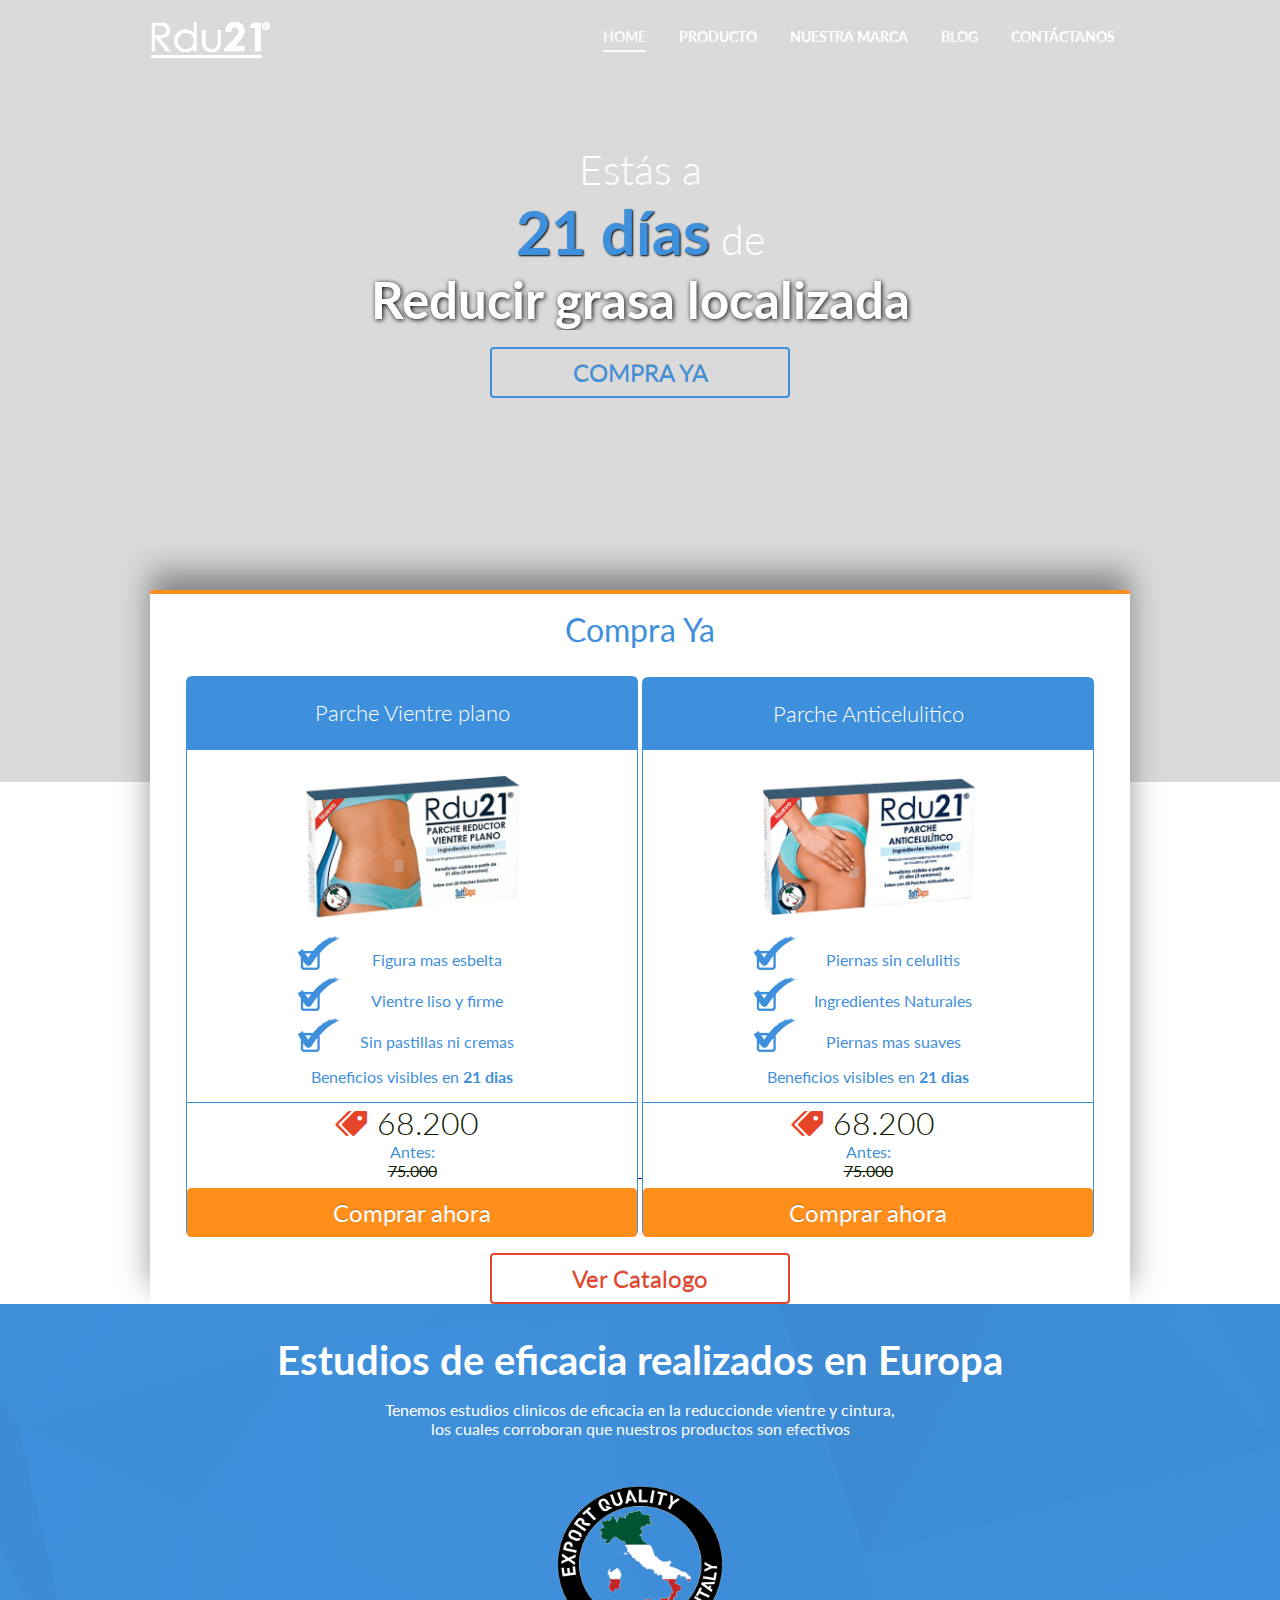
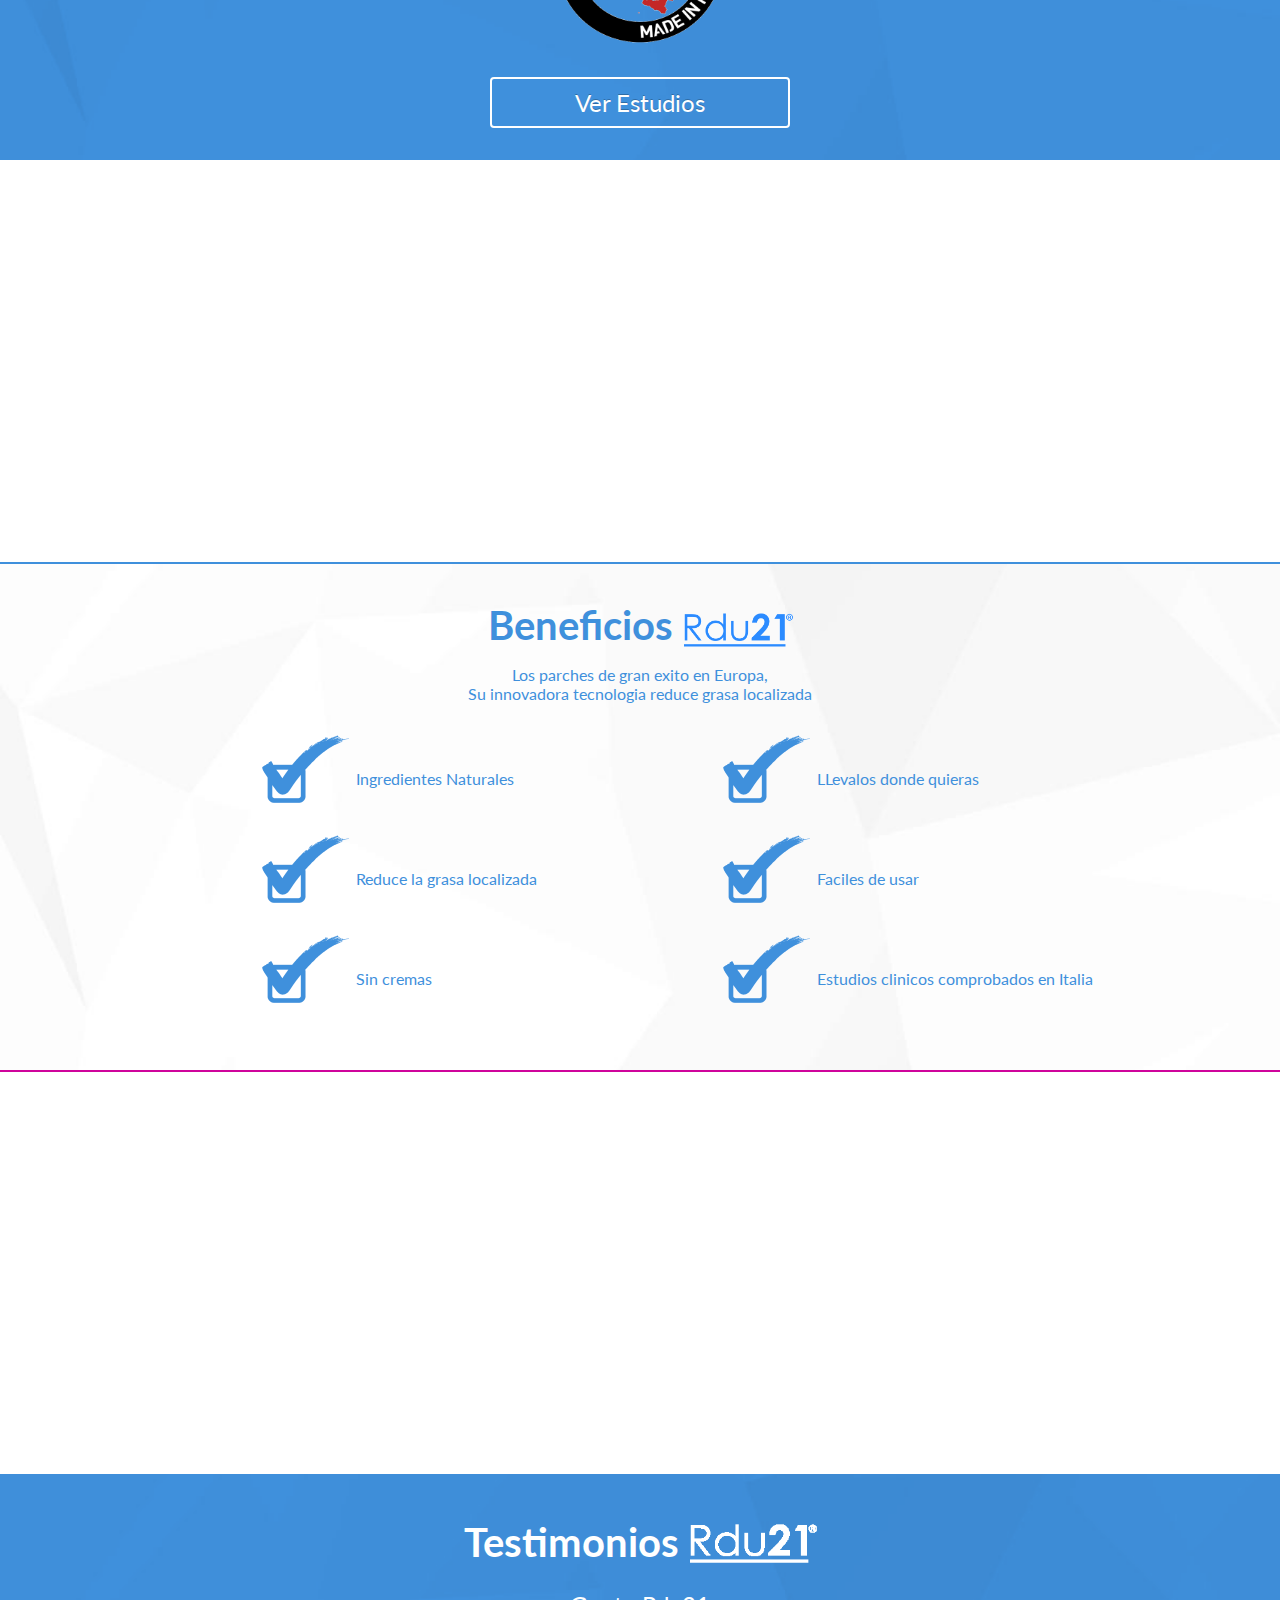
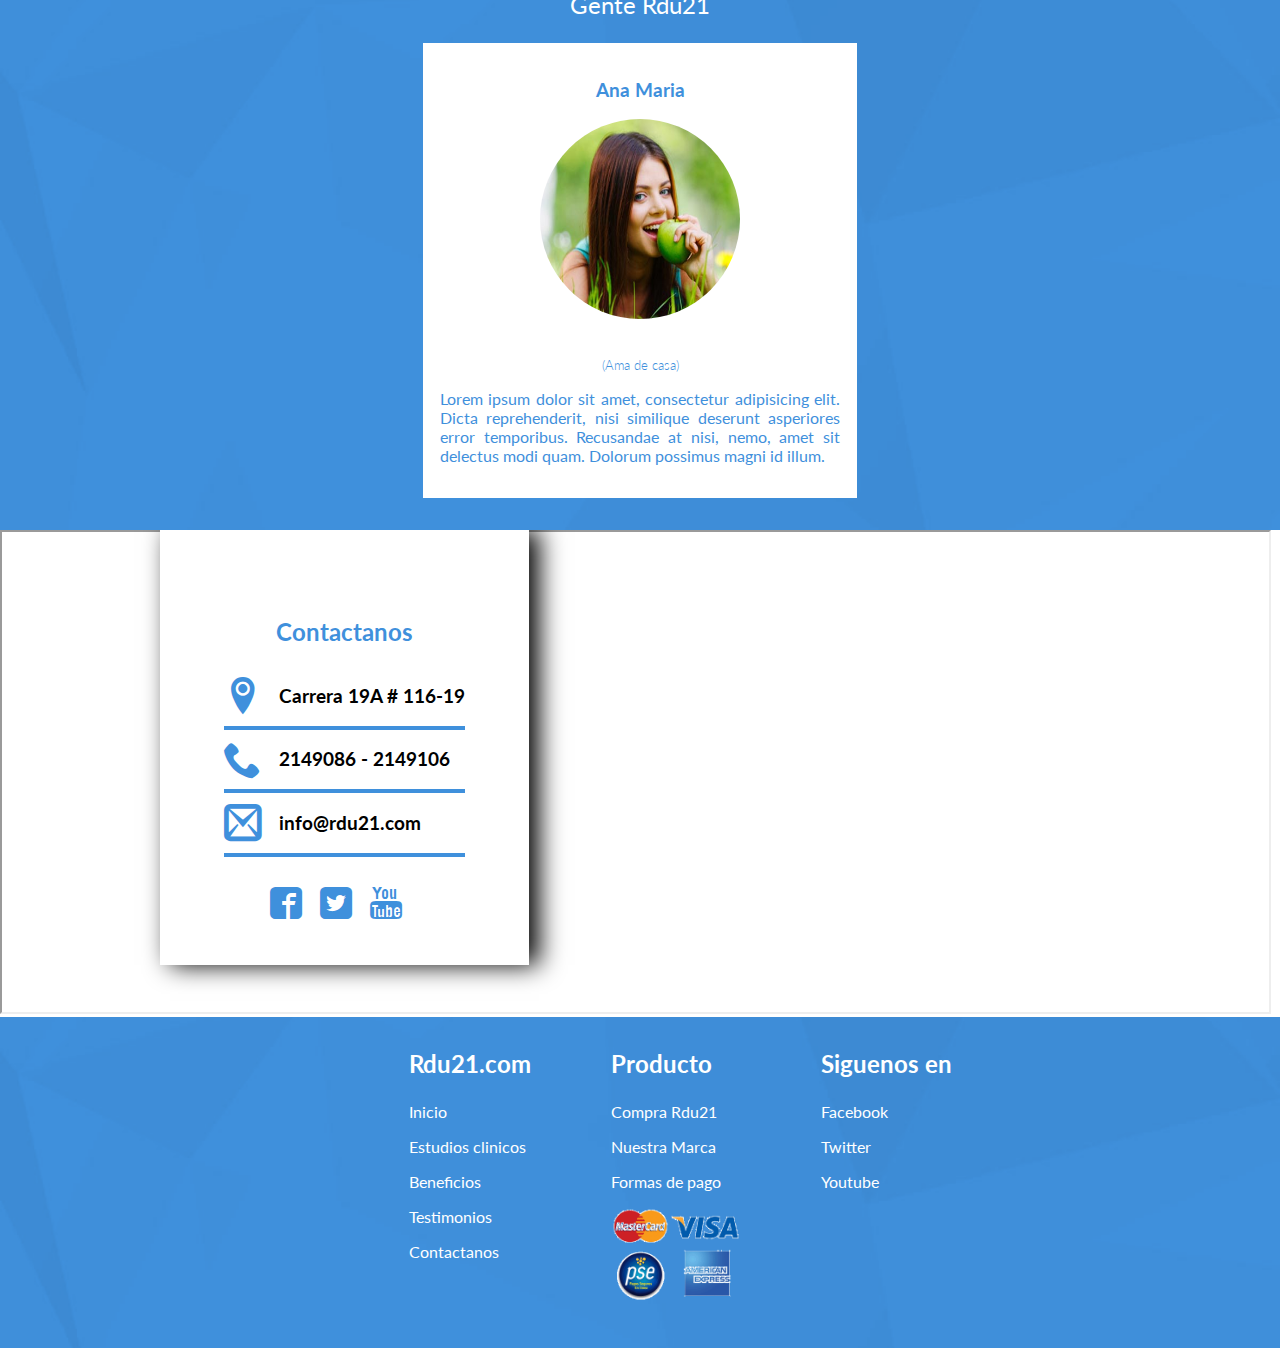
==== commit f39c77e0: "Optimizando 2.0" ====
--- a/index.html
+++ b/index.html
@@ -63,10 +63,7 @@
         <div class="pelicula"></div>
     </div>
     <div class="contenedor-solapa contenedor" id="comprar">
-        <h2 class="producto-titulo">Compra Ya <img src="img/logo-rdu21-blue.png" alt="logo-rdu21" style="width: 128px;
-position: relative;
-top: 12px;
-left: 1px;"></h2>
+        <h2 class="producto-titulo">Compra Ya </h2>
     <a href="comprar-rdu21-parche-vientre-plano/index.html">
         <article class="producto">
             <h3 class="producto-cabecera">Parche Vientre plano</h3>
@@ -140,7 +137,7 @@
         </div>
             <section class="seccion-beneficios" id="beneficios">
             <div class="descripcion">
-                <h2>Beneficios <img width="100" src="img/logo-rdu21-blue.png" alt="logo-rdu21" style="width: 128px;
+                <h2>Beneficios <img width="100" src="img/logo-rdu21-blue.png" alt="logo-rdu21" style="width: 110px;
 position: relative;
 top: 12px;
 left: 1px;"></h2>
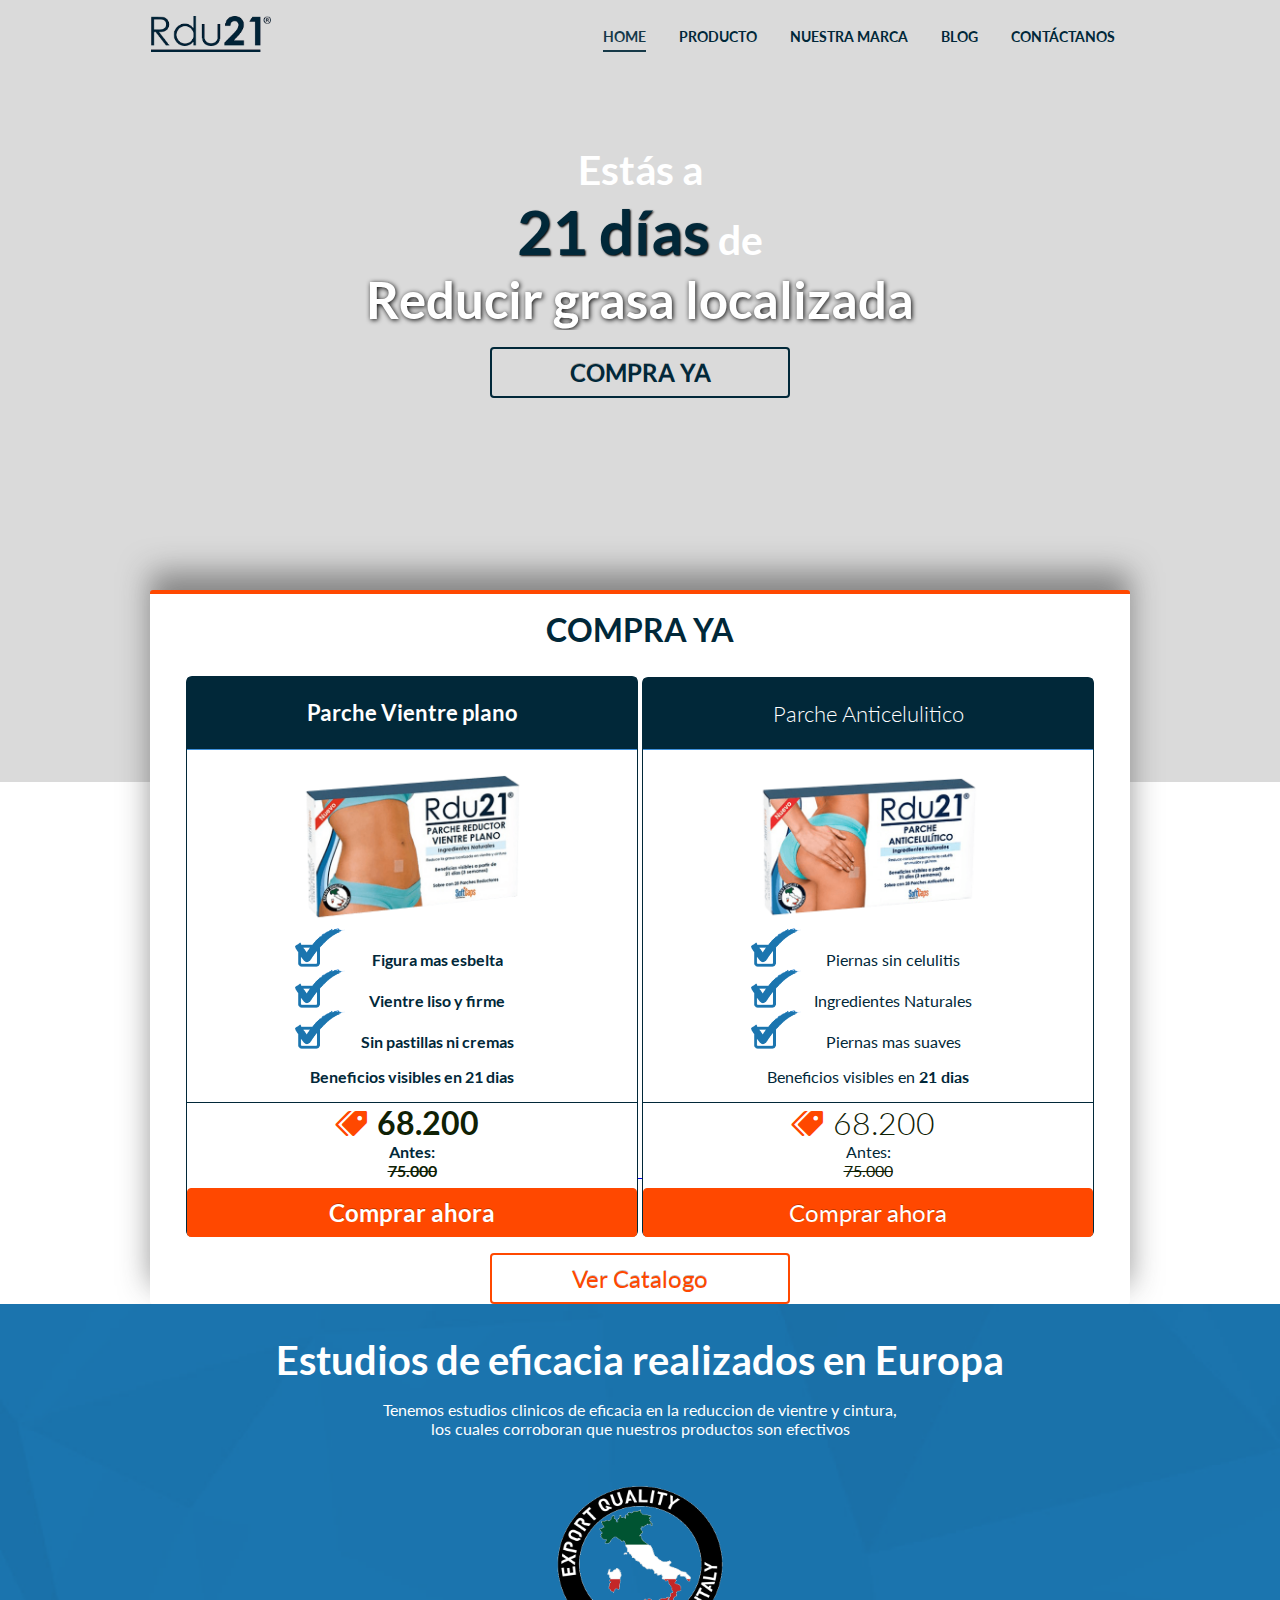
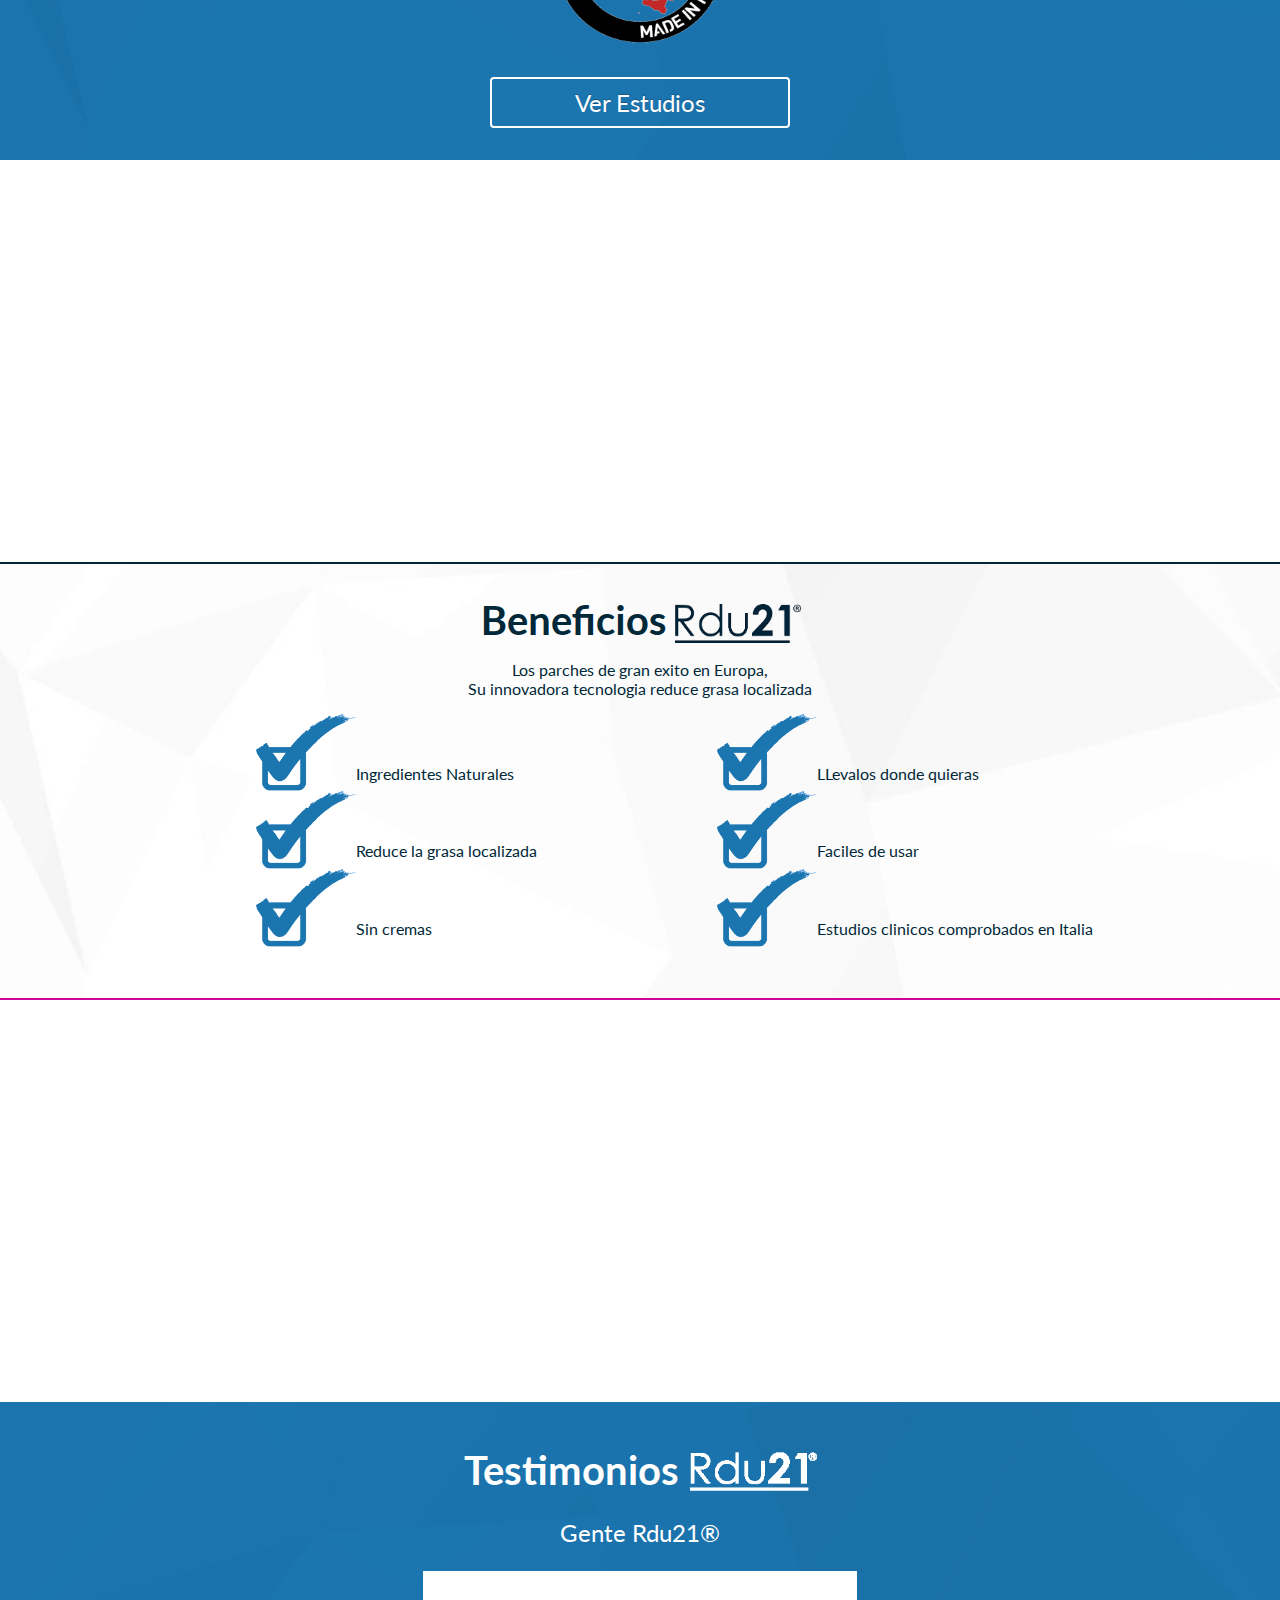
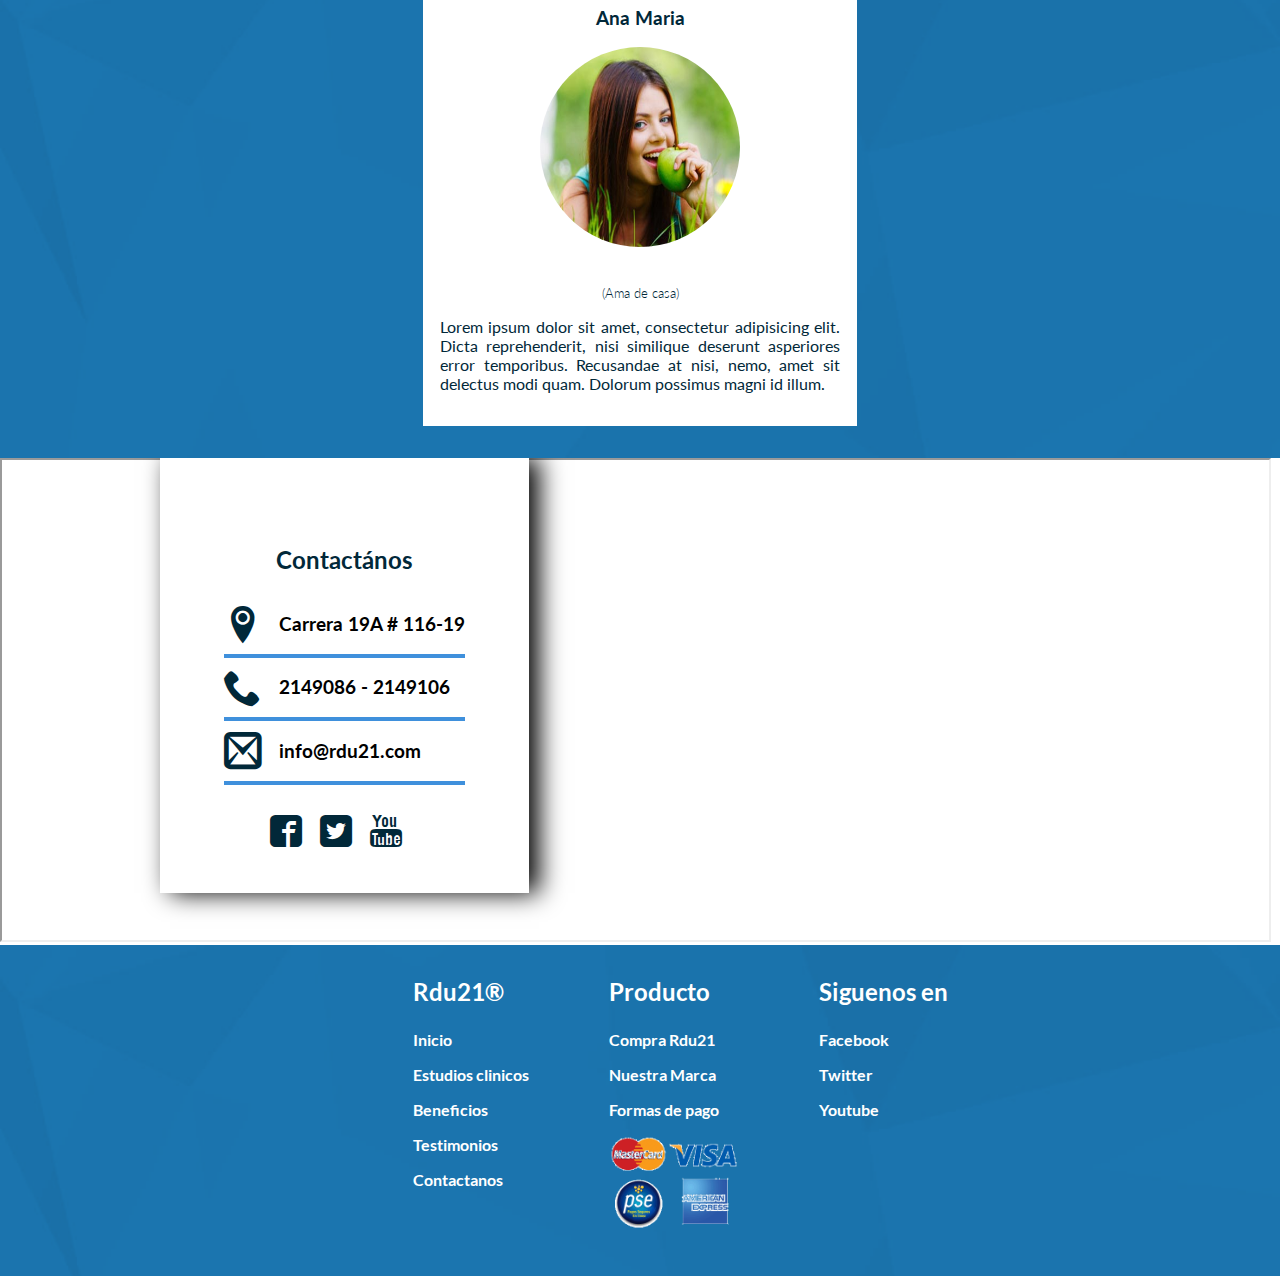
==== commit 88f31dc1: "ajustando colores marca" ====
--- a/index.html
+++ b/index.html
@@ -26,7 +26,7 @@
     <header class="header-principal">
         <div class="header-wrap">
             <div class="logo">
-                <a href="index.html"><img width="120" src="img/logo-rdu21.png" alt="logo-rdu21"></a>
+                <a href="index.html"><img width="120" src="img/102logo.png" alt="logo-rdu21"></a>
             </div>
             <nav class="menu">
               <ul>
@@ -39,7 +39,7 @@
             </nav>
         </div>
     </header>
-    <div class="contenedor-mensaje">
+    <div class="contenedor-mensaje" style="font-family: FuturaPT-CondBook;">
         <h1 class="blanco align-center titulo">
         <span class="titulo">Estás a <br> <span class="azul titulo-21">21 días</span> de </span><br>
             <div id="owl-example-1" class="owl-carousel">
@@ -63,9 +63,9 @@
         <div class="pelicula"></div>
     </div>
     <div class="contenedor-solapa contenedor" id="comprar">
-        <h2 class="producto-titulo">Compra Ya </h2>
+        <h2 class="producto-titulo" style="font-family: FuturaPT-CondBook;">COMPRA YA </h2>
     <a href="comprar-rdu21-parche-vientre-plano/index.html">
-        <article class="producto">
+        <article class="producto" style="font-family: FuturaPT-CondBook;">
             <h3 class="producto-cabecera">Parche Vientre plano</h3>
             <div class="producto-descripcion">
                 
@@ -120,8 +120,8 @@
     </div>
     <section class="seccion-natural" id="estudios">
             <div class="descripcion">
-                <h2>Estudios de eficacia realizados en Europa</h2>
-                <p>Tenemos estudios clinicos de eficacia en la reduccionde vientre y cintura,<br>
+                <h2  style="font-family: FuturaPT-CondBook;">Estudios de eficacia realizados en Europa</h2>
+                <p>Tenemos estudios clinicos de eficacia en la reduccion de vientre y cintura,<br>
                     los cuales corroboran que nuestros productos son efectivos 
                 </p>
            
@@ -137,9 +137,9 @@
         </div>
             <section class="seccion-beneficios" id="beneficios">
             <div class="descripcion">
-                <h2>Beneficios <img width="100" src="img/logo-rdu21-blue.png" alt="logo-rdu21" style="width: 110px;
+                <h2  style="font-family: FuturaPT-CondBook;">Beneficios <img width="100" src="img/102logo.png" alt="logo-rdu21" style="width: 126px;
 position: relative;
-top: 12px;
+top: 8px;
 left: 1px;"></h2>
                 <p>Los parches de gran exito en Europa,<br>
                     Su innovadora tecnologia reduce grasa localizada
@@ -168,7 +168,7 @@
 position: relative;
 top: 12px;
 left: 1px;"></h2>
-                <p style="font-size: 1.5em;">Gente Rdu21</p>
+                <p style="font-size: 1.5em;">Gente Rdu21®</p>
                 <div id="owl-example-2" >
                   <div class="testimonio">
                     <h3 class="nombre"><strong>Ana Maria</strong></h3>
@@ -225,7 +225,7 @@
 
            <article class="contacto">
                 <div class="contacto-container">
-                    <h2 class="azul">Contactanos</h2>
+                    <h2 class="azul">Contactános</h2>
                     <div class="direccion"><h3> <span class="icon-location2"></span>Carrera 19A # 116-19</h3></div>
                     <div class="telefonos"><h3><span class="icon-phone"></span>2149086 - 2149106</h3></div>
                     <div class="mail"> <h3><span class="icon-mail2"></span>info@rdu21.com</h3></div>
@@ -241,10 +241,10 @@
             <iframe class="map" src="https://www.google.com/maps/d/embed?mid=z0jwFso-iSNg.kwyxJDpfQx6s" width="99%" height="480"></iframe>
             
         </section>
-        <footer>
+        <footer style="font-family: FuturaPT-CondBook;">
             <div class="contenedor-footer">
                 <nav class="menu-foot">
-                    <h3>Rdu21.com</h3>
+                    <h3>Rdu21®</h3>
                     <li><a href="index.html">Inicio</a></li>
                     <li><a  class="Menu-link"href=".seccion-natural">Estudios clinicos</a></li>
                     <li><a  class="Menu-link" href=".seccion-beneficios">Beneficios</a></li>
--- a/css/main.css
+++ b/css/main.css
@@ -1,2 +1,2 @@
 /* normalize.css v3.0.2 | MIT License | git.io/normalize */
-html{font-family:'Lato',sans-serif;-ms-text-size-adjust:100%;-webkit-text-size-adjust:100%;}body{margin:0}article,aside,details,figcaption,figure,footer,header,hgroup,main,menu,nav,section,summary{display:block}audio,canvas,progress,video{display:inline-block;vertical-align:baseline;}audio:not([controls]){display:none;height:0}[hidden],template{display:none}a{background-color:transparent}a:active,a:hover{outline:0}abbr[title]{border-bottom:1px dotted}b,strong{font-weight:bold}dfn{font-style:italic}h1{font-size:2em;margin:.67em 0}mark{background:#ff0;color:#000}small{font-size:80%}sub,sup{font-size:75%;line-height:0;position:relative;vertical-align:baseline}sup{top:-.5em}sub{bottom:-.25em}img{border:0}svg:not(:root){overflow:hidden}figure{margin:1em 40px}hr{-moz-box-sizing:content-box;box-sizing:content-box;height:0}pre{overflow:auto}code,kbd,pre,samp{font-family:monospace,monospace;font-size:1em}button,input,optgroup,select,textarea{color:inherit;font:inherit;margin:0;}button{overflow:visible}button,select{text-transform:none}button,html input[type="button"],input[type="reset"],input[type="submit"]{-webkit-appearance:button;cursor:pointer;}button[disabled],html input[disabled]{cursor:default}button::-moz-focus-inner,input::-moz-focus-inner{border:0;padding:0}input{line-height:normal}input[type="checkbox"],input[type="radio"]{box-sizing:border-box;padding:0;}input[type="number"]::-webkit-inner-spin-button,input[type="number"]::-webkit-outer-spin-button{height:auto}input[type="search"]{-webkit-appearance:textfield;-moz-box-sizing:content-box;-webkit-box-sizing:content-box;box-sizing:content-box}input[type="search"]::-webkit-search-cancel-button,input[type="search"]::-webkit-search-decoration{-webkit-appearance:none}fieldset{border:1px solid #c0c0c0;margin:0 2px;padding:.35em .625em .75em}legend{border:0;padding:0;}textarea{overflow:auto}optgroup{font-weight:bold}table{border-collapse:collapse;border-spacing:0}td,th{padding:0}@font-face{font-family:'icomoon';src:url("../fonts/icomoon.eot?ttv9r4");src:url("../fonts/icomoon.eot?#iefixttv9r4") format('embedded-opentype'),url("../fonts/icomoon.woff?ttv9r4") format('woff'),url("../fonts/icomoon.ttf?ttv9r4") format('truetype'),url("../fonts/icomoon.svg?ttv9r4#icomoon") format('svg');font-weight:normal;font-style:normal}[class^="icon-"],[class*=" icon-"]{font-family:'icomoon';speak:none;font-style:normal;font-weight:normal;font-variant:normal;text-transform:none;line-height:1;-webkit-font-smoothing:antialiased;-moz-osx-font-smoothing:grayscale}.icon-quill:before{content:"\e907"}.icon-play:before{content:"\e912"}.icon-price-tag:before{content:"\e935"}.icon-price-tags:before{content:"\e936"}.icon-cart:before{content:"\e93a"}.icon-credit-card:before{content:"\e93f"}.icon-phone:before{content:"\e942"}.icon-location2:before{content:"\e948"}.icon-compass:before{content:"\e949"}.icon-undo2:before{content:"\e967"}.icon-redo2:before{content:"\e968"}.icon-search:before{content:"\e986"}.icon-earth:before{content:"\e9ca"}.icon-eye:before{content:"\e9ce"}.icon-star-full:before{content:"\e9d9"}.icon-heart:before{content:"\e9da"}.icon-happy:before{content:"\e9df"}.icon-checkmark:before{content:"\ea10"}.icon-circle-up:before{content:"\ea41"}.icon-circle-right:before{content:"\ea42"}.icon-circle-down:before{content:"\ea43"}.icon-circle-left:before{content:"\ea44"}.icon-checkbox-checked:before{content:"\ea52"}.icon-mail2:before{content:"\ea84"}.icon-google-plus2:before{content:"\ea89"}.icon-facebook2:before{content:"\ea8d"}.icon-twitter2:before{content:"\ea92"}.icon-feed3:before{content:"\ea95"}.icon-youtube3:before{content:"\ea99"}.owl-carousel .animated{-webkit-animation-duration:1000ms;-webkit-animation-duration:1000ms;-moz-animation-duration:1000ms;-o-animation-duration:1000ms;-ms-animation-duration:1000ms;animation-duration:1000ms;-webkit-animation-fill-mode:both;-webkit-animation-fill-mode:both;-moz-animation-fill-mode:both;-o-animation-fill-mode:both;-ms-animation-fill-mode:both;animation-fill-mode:both}.owl-carousel .owl-animated-in{z-index:0}.owl-carousel .owl-animated-out{z-index:1}.owl-carousel .fadeOut{-webkit-animation-name:fadeOut;-webkit-animation-name:fadeOut;-moz-animation-name:fadeOut;-o-animation-name:fadeOut;-ms-animation-name:fadeOut;animation-name:fadeOut}@-webkit-keyframes fadeOut{0%{opacity:1;-ms-filter:none;filter:none}100%{opacity:0;-ms-filter:"progid:DXImageTransform.Microsoft.Alpha(Opacity=0)";filter:alpha(opacity=0)}}.owl-height{-webkit-transition:height 500ms ease-in-out;-moz-transition:height 500ms ease-in-out;-ms-transition:height 500ms ease-in-out;-o-transition:height 500ms ease-in-out;-webkit-transition:height 500ms ease-in-out;-moz-transition:height 500ms ease-in-out;-o-transition:height 500ms ease-in-out;-ms-transition:height 500ms ease-in-out;transition:height 500ms ease-in-out}.owl-carousel{display:none;width:100%;-webkit-tap-highlight-color:transparent;position:relative;z-index:1}.owl-carousel .owl-stage{position:relative;-ms-touch-action:pan-Y}.owl-carousel .owl-stage:after{content:".";display:block;clear:both;visibility:hidden;line-height:0;height:0}.owl-carousel .owl-stage-outer{position:relative;overflow:hidden;-webkit-transform:translate3d(0,0,0)}.owl-carousel .owl-controls .owl-nav .owl-prev,.owl-carousel .owl-controls .owl-nav .owl-next,.owl-carousel .owl-controls .owl-dot{cursor:pointer;cursor:hand;-webkit-user-select:none;-khtml-user-select:none;-moz-user-select:none;-ms-user-select:none;-webkit-user-select:none;-moz-user-select:none;-ms-user-select:none;user-select:none}.owl-carousel.owl-loaded{display:block}.owl-carousel.owl-loading{opacity:0;-ms-filter:"progid:DXImageTransform.Microsoft.Alpha(Opacity=0)";filter:alpha(opacity=0);display:block}.owl-carousel.owl-hidden{opacity:0;-ms-filter:"progid:DXImageTransform.Microsoft.Alpha(Opacity=0)";filter:alpha(opacity=0)}.owl-carousel .owl-refresh .owl-item{display:none}.owl-carousel .owl-item{position:relative;min-height:1px;float:left;-webkit-backface-visibility:hidden;-webkit-tap-highlight-color:transparent;-webkit-touch-callout:none;-webkit-user-select:none;-moz-user-select:none;-ms-user-select:none;-webkit-user-select:none;-moz-user-select:none;-ms-user-select:none;user-select:none}.owl-carousel .owl-item img{display:block;width:100%;-webkit-transform-style:preserve-3d}.owl-carousel.owl-text-select-on .owl-item{-webkit-user-select:auto;-moz-user-select:auto;-ms-user-select:auto;-webkit-user-select:auto;-moz-user-select:auto;-ms-user-select:auto;user-select:auto}.owl-carousel .owl-grab{cursor:move;cursor:-webkit-grab;cursor:-o-grab;cursor:-ms-grab;cursor:grab}.owl-carousel.owl-rtl{direction:rtl}.owl-carousel.owl-rtl .owl-item{float:right}.no-js .owl-carousel{display:block}.owl-carousel .owl-item .owl-lazy{opacity:0;-ms-filter:"progid:DXImageTransform.Microsoft.Alpha(Opacity=0)";filter:alpha(opacity=0);-webkit-transition:opacity 400ms ease;-moz-transition:opacity 400ms ease;-ms-transition:opacity 400ms ease;-o-transition:opacity 400ms ease;-webkit-transition:opacity 400ms ease;-moz-transition:opacity 400ms ease;-o-transition:opacity 400ms ease;-ms-transition:opacity 400ms ease;transition:opacity 400ms ease}.owl-carousel .owl-item img{-webkit-transform-style:preserve-3d;-moz-transform-style:preserve-3d;-o-transform-style:preserve-3d;-ms-transform-style:preserve-3d;transform-style:preserve-3d}.owl-carousel .owl-video-wrapper{position:relative;height:100%;background:#000}.owl-carousel .owl-video-play-icon{position:absolute;height:80px;width:80px;left:50%;top:50%;margin-left:-40px;margin-top:-40px;background:url("owl.video.play.png") no-repeat;cursor:pointer;z-index:1;-webkit-backface-visibility:hidden;-webkit-transition:scale 100ms ease;-moz-transition:scale 100ms ease;-ms-transition:scale 100ms ease;-o-transition:scale 100ms ease;-webkit-transition:scale 100ms ease;-moz-transition:scale 100ms ease;-o-transition:scale 100ms ease;-ms-transition:scale 100ms ease;transition:scale 100ms ease}.owl-carousel .owl-video-play-icon:hover{-webkit-transition:scale(1.3,1.3);-moz-transition:scale(1.3,1.3);-ms-transition:scale(1.3,1.3);-o-transition:scale(1.3,1.3);-webkit-transition:scale(1.3, 1.3);-moz-transition:scale(1.3, 1.3);-o-transition:scale(1.3, 1.3);-ms-transition:scale(1.3, 1.3);transition:scale(1.3, 1.3)}.owl-carousel .owl-video-playing .owl-video-tn,.owl-carousel .owl-video-playing .owl-video-play-icon{display:none}.owl-carousel .owl-video-tn{opacity:0;-ms-filter:"progid:DXImageTransform.Microsoft.Alpha(Opacity=0)";filter:alpha(opacity=0);height:100%;background-position:center center;background-repeat:no-repeat;-webkit-background-size:contain;-moz-background-size:contain;-o-background-size:contain;-webkit-background-size:contain;-moz-background-size:contain;background-size:contain;-webkit-transition:opacity 400ms ease;-moz-transition:opacity 400ms ease;-ms-transition:opacity 400ms ease;-o-transition:opacity 400ms ease;-webkit-transition:opacity 400ms ease;-moz-transition:opacity 400ms ease;-o-transition:opacity 400ms ease;-ms-transition:opacity 400ms ease;transition:opacity 400ms ease}.owl-carousel .owl-video-frame{position:relative;z-index:1}@-moz-keyframes fadeOut{0%{opacity:1;-ms-filter:none;filter:none}100%{opacity:0;-ms-filter:"progid:DXImageTransform.Microsoft.Alpha(Opacity=0)";filter:alpha(opacity=0)}}@-webkit-keyframes fadeOut{0%{opacity:1;-ms-filter:none;filter:none}100%{opacity:0;-ms-filter:"progid:DXImageTransform.Microsoft.Alpha(Opacity=0)";filter:alpha(opacity=0)}}@-o-keyframes fadeOut{0%{opacity:1;-ms-filter:none;filter:none}100%{opacity:0;-ms-filter:"progid:DXImageTransform.Microsoft.Alpha(Opacity=0)";filter:alpha(opacity=0)}}@keyframes fadeOut{0%{opacity:1;-ms-filter:none;filter:none}100%{opacity:0;-ms-filter:"progid:DXImageTransform.Microsoft.Alpha(Opacity=0)";filter:alpha(opacity=0)}}.float-left{float:left}.float-right{float:right}.align-center{text-align:center}.blanco{color:#fff}.azul{color:#3f90dc}.titulo{font-size:1.6em;font-weight:300}.titulo-21{font-size:1.5em;font-weight:bold;text-shadow:1px 1px 2px #000}.frase-1{font-size:2em;font-weight:bold;text-shadow:1px 1px 5px #000}.body{font-size:16px}.boton-estudios-azul{background:none;color:#3f90dc;border:2px solid #3f90dc;text-shadow:0 -1px 0 rgba(0,0,0,0.25);padding:9px 40px;font-size:1.5em;-webkit-border-radius:4px;-moz-border-radius:4px;-webkit-border-radius:4px;-webkit-border-radius:4px;border-radius:4px;line-height:normal;-o-transition:all 300ms ease-in-out;-ms-transition:all 300ms ease-in-out;-moz-transition:all 300ms ease-in-out;-webkit-transition:all 300ms ease-in-out;-o-transition:all 300ms ease-in-out;-ms-transition:all 300ms ease-in-out;-moz-transition:all 300ms ease-in-out;-webkit-transition:all 300ms ease-in-out;transition:all 300ms ease-in-out;display:inline-block;width:300px;cursor:pointer;}.boton-estudios-azul:hover{background:#3f90dc;color:#fff;border:2px solid #3f90dc}.boton-estudios{background:none;color:#e6452a;border:2px solid #e6452a;text-shadow:0 -1px 0 rgba(0,0,0,0.25);padding:9px 40px;font-size:1.5em;-webkit-border-radius:4px;-moz-border-radius:4px;-webkit-border-radius:4px;-webkit-border-radius:4px;border-radius:4px;line-height:normal;-o-transition:all 300ms ease-in-out;-ms-transition:all 300ms ease-in-out;-moz-transition:all 300ms ease-in-out;-webkit-transition:all 300ms ease-in-out;-o-transition:all 300ms ease-in-out;-ms-transition:all 300ms ease-in-out;-moz-transition:all 300ms ease-in-out;-webkit-transition:all 300ms ease-in-out;transition:all 300ms ease-in-out;display:inline-block;width:300px;cursor:pointer;}.boton-estudios:hover{background:#e6452a;color:#fff;border:2px solid #e6452a}.contactanos .botoncompra{margin-top:1em;background:none;color:#3f90dc;border:2px solid #3f90dc;text-shadow:0 -1px 0 rgba(0,0,0,0.25);padding:9px 40px;font-size:1.5em;-webkit-border-radius:4px;-moz-border-radius:4px;-webkit-border-radius:4px;-webkit-border-radius:4px;border-radius:4px;line-height:normal;-o-transition:all 300ms ease-in-out;-ms-transition:all 300ms ease-in-out;-moz-transition:all 300ms ease-in-out;-webkit-transition:all 300ms ease-in-out;-o-transition:all 300ms ease-in-out;-ms-transition:all 300ms ease-in-out;-moz-transition:all 300ms ease-in-out;-webkit-transition:all 300ms ease-in-out;transition:all 300ms ease-in-out;display:inline-block;width:190px;cursor:pointer;}.contactanos .botoncompra:hover{background:#e6452a;color:#fff;border:2px solid #e6452a}.contactanos ::-webkit-input-placeholder{color:#3f90dc}.contactanos :-moz-placeholder{color:#3f90dc}.contactanos ::-moz-placeholder{color:#3f90dc}.contactanos :-ms-input-placeholder{color:#3f90dc}.contactanos input[type=text],.contactanos input[type=email]{padding:.5em .5em;border:none;border-bottom:1px solid #3f90dc;outline:none;-o-transition:all 0.4s ease-in-out;-ms-transition:all 0.4s ease-in-out;-moz-transition:all 0.4s ease-in-out;-webkit-transition:all 0.4s ease-in-out;transition:all 0.4s ease-in-out;color:#3f90dc;width:46%;}.contactanos input[type=text]:focus,.contactanos input[type=email]:focus{border-bottom:1px solid #e6452a;color:#e6452a}.contactanos textarea{padding:1em;width:91%;margin-top:1em;border:1px solid #3f90dc;outline:none;-o-transition:all 0.4s ease-in-out;-ms-transition:all 0.4s ease-in-out;-moz-transition:all 0.4s ease-in-out;-webkit-transition:all 0.4s ease-in-out;transition:all 0.4s ease-in-out;resize:none;color:#3f90dc;}.contactanos textarea:focus{border:1px solid #e6452a;color:#e6452a}.contenedor-mensaje{text-align:center;position:relative;top:8em;}.contenedor-mensaje .boton-estudios{background:none;color:#3f90dc;border:2px solid #3f90dc;text-shadow:0 -1px 0 rgba(0,0,0,0.25);padding:9px 40px;font-size:1.5em;-webkit-border-radius:4px;-moz-border-radius:4px;-webkit-border-radius:4px;-webkit-border-radius:4px;border-radius:4px;line-height:normal;-o-transition:all 300ms ease-in-out;-ms-transition:all 300ms ease-in-out;-moz-transition:all 300ms ease-in-out;-webkit-transition:all 300ms ease-in-out;-o-transition:all 300ms ease-in-out;-ms-transition:all 300ms ease-in-out;-moz-transition:all 300ms ease-in-out;-webkit-transition:all 300ms ease-in-out;transition:all 300ms ease-in-out;display:inline-block;width:300px;cursor:pointer;}.contenedor-mensaje .boton-estudios:hover{background:#ff8e1b;color:#fff;border:2px solid #ff8e1b}.header-principal{color:#fff;width:100%;height:80px;text-align:center;position:absolute;top:0;z-index:2;}.header-principal .header-wrap{display:inline-block;position:relative;overflow:hidden;width:1010px;height:75px;overflow:hidden;}.header-principal .header-wrap .logo{position:absolute;left:0;display:inline-block;padding:1em 0 0 1em;}.header-principal .header-wrap .logo img{width:120px}.header-principal .header-wrap .menu{position:absolute;text-align:right;display:inline-block;right:0;padding:1em 1em 0 0;}.header-principal .header-wrap .menu ul{list-style:none;margin:0;padding:0;}.header-principal .header-wrap .menu ul li{display:inline-block;margin:0;}.header-principal .header-wrap .menu ul li a{font-size:.9em;color:#fff;display:block;margin:.5em 1em;text-decoration:none;-o-transition:0.3s;-ms-transition:0.3s;-moz-transition:0.3s;-webkit-transition:0.3s;transition:0.3s;font-weight:bold;text-transform:uppercase;padding:5px 0;}.header-principal .header-wrap .menu ul li a :hover{cursor:pointer}.header-principal .header-wrap .menu .current-link{border-bottom:2px solid #3f90dc;opacity:.9;-ms-filter:"progid:DXImageTransform.Microsoft.Alpha(Opacity=90)";filter:alpha(opacity=90)}.header-principal .header-wrap .menu .current-link-blanco{border-bottom:2px solid #fff;opacity:.9;-ms-filter:"progid:DXImageTransform.Microsoft.Alpha(Opacity=90)";filter:alpha(opacity=90)}.header-principal .header-wrap .menu .blog{border-bottom:2px solid #ff9200;opacity:.9;-ms-filter:"progid:DXImageTransform.Microsoft.Alpha(Opacity=90)";filter:alpha(opacity=90)}.contenedor-video{width:100%;height:auto;position:absolute;top:0;z-index:-1;}.contenedor-video .video-cabecera{width:100%;height:100%}.contenedor-video .pelicula{width:100%;height:100%;position:absolute;top:0;background:rgba(4,4,4,0.15)}.contenedor{margin-right:auto;margin-left:auto}.contenedor-solapa{position:relative;padding-right:0 !important;padding-left:0 !important;background:#fff;-webkit-border-radius:3px;border-radius:3px;-webkit-box-shadow:0 -18px 30px 0 rgba(50,50,50,0.5);box-shadow:0 -18px 30px 0 rgba(50,50,50,0.5);width:980px;top:498px;text-align:center;z-index:1;border-top:4px solid #ff8e1b}.producto-titulo{color:#3f90dc;font-size:2em;font-weight:normal;margin-top:.5em}.producto{display:inline-block;width:450px;border-right:1px solid #3f90dc;border-left:1px solid #3f90dc;border-top:1px solid #3f90dc;-webkit-border-radius:6px 6px 6px 6px;border-radius:6px 6px 6px 6px;cursor:pointer;-o-transition:all 300ms ease-in-out;-ms-transition:all 300ms ease-in-out;-moz-transition:all 300ms ease-in-out;-webkit-transition:all 300ms ease-in-out;transition:all 300ms ease-in-out;margin-bottom:1em;}.producto:hover .boton-comprar{background:#ffa447}.producto:hover{-webkit-box-shadow:1px 5px 15px #0f2105;box-shadow:1px 5px 15px #0f2105}.producto p{color:#3f90dc}.producto .producto-beneficios{list-style:none;display:block;text-align:center;}.producto .producto-beneficios li{display:inline-block;position:relative;width:235px;height:34px;}.producto .producto-beneficios li img{display:inline-block;width:50px;float:left}.producto .producto-beneficios li p{color:#3f90dc;margin:0;line-height:4em}.producto figure{margin:0;padding:0;display:inline-block;float:right;}.producto figure img{width:225px;left:0;position:relative}.producto .producto-descripcion{text-align:justify;word-spacing:0;white-space:normal;display:inline-block;}.producto .producto-descripcion .beneficios{width:210px;display:inline-block;float:left;}.producto .producto-descripcion .beneficios ul{padding:0 0 0 1em;}.producto .producto-descripcion .beneficios ul li{list-style:none}.producto .producto-descripcion .beneficios ul h4{margin:0}.producto .producto-descripcion a{color:#3f90dc;text-decoration:none}.producto .producto-cabecera{color:#fff;background:#3f90dc;padding:1em 0 1em 0;text-align:center;margin:0;-webkit-border-radius:3px 3px 0 0;-webkit-border-radius:3px 3px 0 0;-webkit-border-radius:3px 3px 0 0;border-radius:3px 3px 0 0;margin-bottom:1em;border-bottom:1px solid #3f90dc;font-weight:300;font-size:1.4em;-o-transition:all 300ms ease-in-out;-ms-transition:all 300ms ease-in-out;-moz-transition:all 300ms ease-in-out;-webkit-transition:all 300ms ease-in-out;transition:all 300ms ease-in-out}.producto .boton-comprar{background:#ff8e1b;color:#fff;text-shadow:0 -1px 0 rgba(0,0,0,0.25);border:none;padding:9px 40px;font-size:1.5em;-webkit-border-radius:4px;-moz-border-radius:4px;-webkit-border-radius:4px;-webkit-border-radius:4px;border-radius:4px;line-height:normal;-o-transition:all 300ms ease-in-out;-ms-transition:all 300ms ease-in-out;-moz-transition:all 300ms ease-in-out;-webkit-transition:all 300ms ease-in-out;-o-transition:all 300ms ease-in-out;-ms-transition:all 300ms ease-in-out;-moz-transition:all 300ms ease-in-out;-webkit-transition:all 300ms ease-in-out;transition:all 300ms ease-in-out;display:inline-block;float:right;width:100%;border:1px solid #ff8e1b}.producto .precio{font-weight:300;font-size:2em;color:#0f2105;border-top:1px solid #3f90dc}.producto .precio-antes{text-decoration:line-through;margin-bottom:.5em;color:#0f2105}.producto .antes{margin:0;color:#3f90dc}.producto .price-icon{color:#e6452a;left:-10px;position:relative;font-size:.8em}.producto .check{color:#149152;margin-right:.5em}.contenedor-principal{width:100%;background:#fff;top:-202px;position:relative;padding-top:34em;text-align:center}.seccion-natural{background:url("../img/background-rdu21.jpg");background-repeat:no-repeat;background-position:center center;width:100%;position:relative;text-align:center;-moz-background-size:cover;-webkit-background-size:cover;background-size:cover;z-index:500;border-bottom:2px solid #fff;}.seccion-natural .descripcion{position:relative;padding:2em 0;}.seccion-natural .descripcion h2{font-size:2.5em;color:#fff;margin:0}.seccion-natural .descripcion p{color:#fff}.seccion-natural .descripcion .boton-estudios{background:none;color:#fff;border:2px solid #fff;text-shadow:0 -1px 0 rgba(0,0,0,0.25);padding:9px 40px;font-size:1.5em;-webkit-border-radius:4px;-moz-border-radius:4px;-webkit-border-radius:4px;-webkit-border-radius:4px;border-radius:4px;line-height:normal;-o-transition:all 300ms ease-in-out;-ms-transition:all 300ms ease-in-out;-moz-transition:all 300ms ease-in-out;-webkit-transition:all 300ms ease-in-out;-o-transition:all 300ms ease-in-out;-ms-transition:all 300ms ease-in-out;-moz-transition:all 300ms ease-in-out;-webkit-transition:all 300ms ease-in-out;transition:all 300ms ease-in-out;display:inline-block;width:300px;cursor:pointer;}.seccion-natural .descripcion .boton-estudios:hover{background:#fff;color:#3f90dc;border:2px solid #3f90dc}.img-playa{min-height:400px;background:transparent}.seccion-beneficios{background:url("../img/background-rdu21.png");background-repeat:no-repeat;background-position:center center;width:100%;position:relative;text-align:center;-moz-background-size:cover;-webkit-background-size:cover;background-size:cover;z-index:500;border-top:2px solid #3f90dc;border-bottom:2px solid #cf049b;}.seccion-beneficios .descripcion{position:relative;padding:2em 0 3em 0;}.seccion-beneficios .descripcion h2{font-size:2.5em;color:#3f90dc;margin:0}.seccion-beneficios .descripcion p{color:#3f90dc}.seccion-beneficios nav{width:45%;display:inline-block;list-style:none;line-height:3em;text-align:center;float:left;overflow:hidden;}.seccion-beneficios nav li{position:relative;width:100%;overflow:hidden;}.seccion-beneficios nav li:hover{cursor:pointer}.seccion-beneficios nav li img{width:100px;display:inline-block;float:left}.seccion-beneficios nav li p{color:#3f90dc;font-size:1.5em;margin:0;float:left;display:inline-block;position:relative;top:36px}.beneficios-container{overflow:hidden;width:80%;display:inline-block;padding-left:20%}.seccion-testimonios{background:url("../img/background-rdu21.jpg");background-repeat:no-repeat;background-position:center center;width:100%;position:relative;text-align:center;-moz-background-size:cover;-webkit-background-size:cover;background-size:cover;z-index:500;text-align:center;padding:2em 0;border-top:2px solid #fff;}.seccion-testimonios h2{font-size:2.5em;color:#fff;margin:0}.seccion-testimonios h3{color:#3f90dc;-o-transition:all 0.5s ease-in-out;-ms-transition:all 0.5s ease-in-out;-moz-transition:all 0.5s ease-in-out;-webkit-transition:all 0.5s ease-in-out;transition:all 0.5s ease-in-out}.seccion-testimonios p{color:#fff}.seccion-testimonios .testimonio{width:400px;display:inline-block;padding:1em;border:1px solid #fff;-o-transition:all 0.5s ease-in-out;-ms-transition:all 0.5s ease-in-out;-moz-transition:all 0.5s ease-in-out;-webkit-transition:all 0.5s ease-in-out;transition:all 0.5s ease-in-out;background:#fff;}.seccion-testimonios .testimonio:hover{cursor:pointer;background:#fff}.seccion-testimonios .testimonio:hover p{color:#3f90dc}.seccion-testimonios .testimonio:hover h3{color:#3f90dc}.seccion-testimonios .testimonio figure{margin:0;overflow:hidden;display:inline-block;margin-bottom:1em;}.seccion-testimonios .testimonio figure img{width:200px !important;height:200px !important;float:left;-webkit-border-radius:50%;border-radius:50%}.seccion-testimonios .testimonio .descripcion{position:relative;padding:2em 0;display:inline-block}.seccion-testimonios .testimonio p{color:#3f90dc;-o-transition:all 0.5s ease-in-out;-ms-transition:all 0.5s ease-in-out;-moz-transition:all 0.5s ease-in-out;-webkit-transition:all 0.5s ease-in-out;transition:all 0.5s ease-in-out;text-align:justify}.seccion-testimonios .testimonio .profesion-item{text-align:center;font-weight:300}.seccion-testimonios .owl-controls{display:none !important}.Mapa .contacto{padding:0 4em;text-align:center;position:absolute;background:#fff;height:435px;-webkit-box-shadow:10px 0 24px #000;box-shadow:10px 0 24px #000;left:10em;}.Mapa .contacto .contacto-container{margin-top:87px;position:relative;}.Mapa .contacto .contacto-container div{display:block;}.Mapa .contacto .contacto-container div h3{margin:0;padding:1em 0 1em 0;border-bottom:4px solid #3f90dc;text-align:left}.Mapa .contacto .contacto-container div span{margin-right:18px;font-size:2em;top:-.2em;position:relative;float:left;color:#3f90dc}.Mapa .contacto .contacto-container .social{display:inline-block;}.Mapa .contacto .contacto-container .social span{top:30px;display:inline-block}footer{text-align:center;padding:2em 0;background:url("../img/background-rdu21.jpg");background-repeat:no-repeat;background-position:center center;width:100%;position:relative;text-align:center;-moz-background-size:cover;-webkit-background-size:cover;background-size:cover;z-index:500;}footer .contenedor-footer{display:inline-block;}footer .contenedor-footer .menu-foot{display:inline-block;float:left;margin-left:5em;}footer .contenedor-footer .menu-foot img{width:130px}footer .contenedor-footer .menu-foot h3{margin:0;color:#fff;text-align:left;font-size:1.5em;margin-bottom:1em}footer .contenedor-footer .menu-foot li{list-style:none;text-align:left;margin-bottom:1em;color:#fff;}footer .contenedor-footer .menu-foot li a{text-decoration:none;color:#fff;-o-transition:all 0.5s ease-in-out;-ms-transition:all 0.5s ease-in-out;-moz-transition:all 0.5s ease-in-out;-webkit-transition:all 0.5s ease-in-out;transition:all 0.5s ease-in-out;}footer .contenedor-footer .menu-foot li a:hover{color:#ff8e1b}.producto-container{text-align:center;padding:2em 0 0 0;background:url("../img/background-rdu21.jpg");background-repeat:no-repeat;background-position:center center;width:100%;position:relative;text-align:center;-moz-background-size:cover;-webkit-background-size:cover;background-size:cover;z-index:1;}.producto-container h1{font-size:32px;line-height:40px;font-weight:normal;color:#3f90dc}.producto-container .contenedor-producto{display:inline-block;background:#fff;padding:2em 3em 3em 3em;position:relative;margin-top:46px;border-bottom:1px solid rgba(180,180,180,0.74);}.producto-container .contenedor-producto .producto-imagen{margin:0;float:left;border-right:1px solid #3f90dc;margin-right:2em}.producto-container .contenedor-producto .carrito{float:left;text-align:center;position:relative;top:10px;}.producto-container .contenedor-producto .carrito .botoncompra{background:none;color:#e6452a;border:2px solid #e6452a;text-shadow:0 -1px 0 rgba(0,0,0,0.25);padding:9px 40px;font-size:1.5em;-webkit-border-radius:4px;-moz-border-radius:4px;-webkit-border-radius:4px;-webkit-border-radius:4px;border-radius:4px;line-height:normal;-o-transition:all 300ms ease-in-out;-ms-transition:all 300ms ease-in-out;-moz-transition:all 300ms ease-in-out;-webkit-transition:all 300ms ease-in-out;-o-transition:all 300ms ease-in-out;-ms-transition:all 300ms ease-in-out;-moz-transition:all 300ms ease-in-out;-webkit-transition:all 300ms ease-in-out;transition:all 300ms ease-in-out;display:inline-block;width:190px;cursor:pointer;}.producto-container .contenedor-producto .carrito .botoncompra:hover{background:#e6452a;color:#fff;border:2px solid #e6452a}.producto-container .contenedor-producto .carrito .precio{font-size:48px;line-height:50px;font-weight:bold;margin:0;color:#3f90dc;border-bottom:1px solid #3f90dc;padding-bottom:.2em;-o-transition:all 1s ease-in-out;-ms-transition:all 1s ease-in-out;-moz-transition:all 1s ease-in-out;-webkit-transition:all 1s ease-in-out;transition:all 1s ease-in-out}.producto-container .contenedor-producto .carrito .precio-uni{font-size:36px;line-height:50px;font-weight:bold;margin:0;border-bottom:1px solid #3f90dc;padding-bottom:.2em;color:#3f90dc}.producto-container .contenedor-producto .carrito .text{font-size:16px;line-height:20px;font-weight:bold;color:#3f90dc}.producto-container .contenedor-producto .carrito select{padding:.5em 0 .5em .9em;border:1px solid #3f90dc;color:#3f90dc;font-size:1.5em}.contenedor-caracteristicas{text-align:center;}.contenedor-caracteristicas .tabs{list-style:none;margin:0;display:inline-block;padding:0;-o-transition:all 0.3s ease-in-out;-ms-transition:all 0.3s ease-in-out;-moz-transition:all 0.3s ease-in-out;-webkit-transition:all 0.3s ease-in-out;transition:all 0.3s ease-in-out;}.contenedor-caracteristicas .tabs li{display:inline-block;margin-right:1em;text-align:center;cursor:pointer;-o-transition:all 0.3s ease-in-out;-ms-transition:all 0.3s ease-in-out;-moz-transition:all 0.3s ease-in-out;-webkit-transition:all 0.3s ease-in-out;transition:all 0.3s ease-in-out}.contenedor-caracteristicas .tabs .current-tab{border-bottom:3px solid #3f90dc;-o-transition:all 0.3s ease-in-out;-ms-transition:all 0.3s ease-in-out;-moz-transition:all 0.3s ease-in-out;-webkit-transition:all 0.3s ease-in-out;transition:all 0.3s ease-in-out;}.contenedor-caracteristicas .tabs .current-tab p{color:#3f90dc;-o-transition:all 0.3s ease-in-out;-ms-transition:all 0.3s ease-in-out;-moz-transition:all 0.3s ease-in-out;-webkit-transition:all 0.3s ease-in-out;transition:all 0.3s ease-in-out}.contenedor-caracteristicas .content-tab{border-top:1px solid rgba(180,180,180,0.74);padding:2em;-o-transition:all 0.3s ease-in-out;-ms-transition:all 0.3s ease-in-out;-moz-transition:all 0.3s ease-in-out;-webkit-transition:all 0.3s ease-in-out;transition:all 0.3s ease-in-out;}.contenedor-caracteristicas .content-tab article{width:1000px;display:inline-block;text-align:left;letter-spacing:0;word-spacing:3px;-o-transition:all 0.3s ease-in-out;-ms-transition:all 0.3s ease-in-out;-moz-transition:all 0.3s ease-in-out;-webkit-transition:all 0.3s ease-in-out;transition:all 0.3s ease-in-out}.contenedor-seguro{text-align:center;}.contenedor-seguro .seguro{text-align:center;display:inline-block;position:relative;-o-transition:all 0.3s ease-in-out;-ms-transition:all 0.3s ease-in-out;-moz-transition:all 0.3s ease-in-out;-webkit-transition:all 0.3s ease-in-out;transition:all 0.3s ease-in-out;}.contenedor-seguro .seguro:hover .gray{opacity:0;-ms-filter:"progid:DXImageTransform.Microsoft.Alpha(Opacity=0)";filter:alpha(opacity=0);cursor:pointer}.contenedor-seguro .seguro .color{display:inline-block;z-index:0;position:relative;-o-transition:all 0.3s ease-in-out;-ms-transition:all 0.3s ease-in-out;-moz-transition:all 0.3s ease-in-out;-webkit-transition:all 0.3s ease-in-out;transition:all 0.3s ease-in-out}.contenedor-seguro .seguro .gray{display:inline-block;position:absolute;z-index:1;-o-transition:all 0.3s ease-in-out;-ms-transition:all 0.3s ease-in-out;-moz-transition:all 0.3s ease-in-out;-webkit-transition:all 0.3s ease-in-out;transition:all 0.3s ease-in-out}.contactanos{max-width:530px !important;}.contactanos .separador{border-top:1px solid #3f90dc;padding-top:1em;text-align:justify}#preloader{position:fixed;top:0;left:0;right:0;width:100%;height:100%;bottom:0;background-color:#3f90dc;z-index:5000;}#preloader #status{width:200px;height:200px;position:absolute;left:50%;top:60%;background-repeat:no-repeat;background-position:center;margin:-100px 0 0 -100px;text-align:center;}#preloader #status img{position:absolute;top:20px;left:23px}@media screen and (max-width:1430px){.contenedor-solapa{top:430px}.seccion-beneficios .beneficios-container nav li p{font-size:1em}}@media screen and (max-width:1320px){.contenedor-solapa{top:320px;}}@media screen and (max-width:1280px){.contenedor-principal{padding-top:20em}}@media screen and (max-width:1097px){.contenedor-principal{padding-top:14em}.contenedor-solapa{width:100%;border:none;-webkit-box-shadow:none;box-shadow:none;top:154px}.header-principal .header-wrap{width:100%}.seccion-beneficios{padding:0;}.seccion-beneficios .beneficios-container{padding:0;}.seccion-beneficios .beneficios-container nav{width:100%;text-align:center;}.seccion-beneficios .beneficios-container nav li p{font-size:1em}}@media screen and (max-width:900px){.contenedor-video{background:url("../img/rdu21-reduce-medidas-2.jpg");background-repeat:no-repeat;background-position:30% 20%;-moz-background-size:100% 100%;-webkit-background-size:100% 100%;background-size:100% 100%;width:100%;height:780px;position:absolute;text-align:center;}.contenedor-video video{display:none}.contenedor-principal{padding-top:11em}.contenedor-solapa{top:200px;padding-top:1em;padding-bottom:3em;padding-left:0;padding-right:0}.Mapa .contacto{padding:1em;text-align:center;position:relative;height:400px;left:0;}.Mapa .contacto .contacto-container{margin-top:0;position:relative;}.Mapa .contacto .contacto-container div{display:block;}.Mapa .contacto .contacto-container div h3{margin:0;padding:1em 0 1em 0;border-bottom:4px solid #3f90dc;display:inline-block}.Mapa .contacto .contacto-container div span{margin-right:18px;font-size:2em;top:.2em;position:relative}.producto-container .contenedor-producto .producto-imagen{border-right:none;margin-right:0;}.producto-container .contenedor-producto .producto-imagen img{width:300px}.producto-container .contenedor-producto .carrito{float:none;text-align:center;position:relative;top:0}.contenedor-caracteristicas .content-tab article{width:100%}}@media screen and (max-width:660px){.menu{display:none !important}}@media screen and (max-width:470px){.contenedor-video{width:100%;background-position:68% 20%;-moz-background-size:cover;-webkit-background-size:cover;background-size:cover;height:532px}.contenedor-mensaje .boton-estudios{width:200px;font-size:1em}.seccion-testimonios .testimonio{width:85%;font-size:1.2em}.boton-estudios{width:200px;font-size:1em}.contenedor-solapa{width:95%}.producto{width:100%;}.producto figure{float:none;}.producto figure img{width:130px}.producto .producto-cabecera{font-size:1em}.titulo{font-size:1.2em}.frase-1{font-size:1.5em}.seccion-natural .descripcion h2{font-size:larger}.seccion-beneficios{padding:0;}.seccion-beneficios .beneficios-container{padding:0;width:100%;}.seccion-beneficios .beneficios-container nav{width:100%;text-align:center;}.seccion-beneficios .beneficios-container nav li{overflow:none;}.seccion-beneficios .beneficios-container nav li p{font-size:1em;float:none;top:0;display:block}.seccion-beneficios .beneficios-container nav li img{width:49px;display:inline-block}.seccion-natural .descripcion .boton-estudios{width:200px}.Mapa .contacto{padding:1em;text-align:center;}.Mapa .contacto div{display:inline-block;}.Mapa .contacto div h3{margin:0;padding:1em 0 1em 0;border-bottom:4px solid #3f90dc}.Mapa .contacto div span{margin-right:18px;font-size:2em;top:.2em;position:relative}.Mapa .map{height:325px}.producto-container .contenedor-producto{padding:0}}+@font-face{font-family:'FuturaPT-CondBook-bold';src:url("../fonts/FuturaPT-CondBook.woff") format('woff'),url("../fonts/FuturaPT-CondBook.svg#FuturaPT-CondBook") format('svg')}@font-face{font-family:'FuturaPT-CondBook';src:url("../fonts/FuturaPT-Bold.woff") format('woff'),url("../fonts/FuturaPT-CondBook.svg#FuturaPT-CondBook") format('svg')}html{font-family:'Lato',sans-serif;-ms-text-size-adjust:100%;-webkit-text-size-adjust:100%;}body{margin:0}article,aside,details,figcaption,figure,footer,header,hgroup,main,menu,nav,section,summary{display:block}audio,canvas,progress,video{display:inline-block;vertical-align:baseline;}audio:not([controls]){display:none;height:0}[hidden],template{display:none}a{background-color:transparent}a:active,a:hover{outline:0}abbr[title]{border-bottom:1px dotted}b,strong{font-weight:bold}dfn{font-style:italic}h1{font-size:2em;margin:.67em 0}mark{background:#ff0;color:#000}small{font-size:80%}sub,sup{font-size:75%;line-height:0;position:relative;vertical-align:baseline}sup{top:-.5em}sub{bottom:-.25em}img{border:0}svg:not(:root){overflow:hidden}figure{margin:1em 40px}hr{-moz-box-sizing:content-box;box-sizing:content-box;height:0}pre{overflow:auto}code,kbd,pre,samp{font-family:monospace,monospace;font-size:1em}button,input,optgroup,select,textarea{color:inherit;font:inherit;margin:0;}button{overflow:visible}button,select{text-transform:none}button,html input[type="button"],input[type="reset"],input[type="submit"]{-webkit-appearance:button;cursor:pointer;}button[disabled],html input[disabled]{cursor:default}button::-moz-focus-inner,input::-moz-focus-inner{border:0;padding:0}input{line-height:normal}input[type="checkbox"],input[type="radio"]{box-sizing:border-box;padding:0;}input[type="number"]::-webkit-inner-spin-button,input[type="number"]::-webkit-outer-spin-button{height:auto}input[type="search"]{-webkit-appearance:textfield;-moz-box-sizing:content-box;-webkit-box-sizing:content-box;box-sizing:content-box}input[type="search"]::-webkit-search-cancel-button,input[type="search"]::-webkit-search-decoration{-webkit-appearance:none}fieldset{border:1px solid #c0c0c0;margin:0 2px;padding:.35em .625em .75em}legend{border:0;padding:0;}textarea{overflow:auto}optgroup{font-weight:bold}table{border-collapse:collapse;border-spacing:0}td,th{padding:0}@font-face{font-family:'icomoon';src:url("../fonts/icomoon.eot?ttv9r4");src:url("../fonts/icomoon.eot?#iefixttv9r4") format('embedded-opentype'),url("../fonts/icomoon.woff?ttv9r4") format('woff'),url("../fonts/icomoon.ttf?ttv9r4") format('truetype'),url("../fonts/icomoon.svg?ttv9r4#icomoon") format('svg');font-weight:normal;font-style:normal}[class^="icon-"],[class*=" icon-"]{font-family:'icomoon';speak:none;font-style:normal;font-weight:normal;font-variant:normal;text-transform:none;line-height:1;-webkit-font-smoothing:antialiased;-moz-osx-font-smoothing:grayscale}.icon-quill:before{content:"\e907"}.icon-play:before{content:"\e912"}.icon-price-tag:before{content:"\e935"}.icon-price-tags:before{content:"\e936"}.icon-cart:before{content:"\e93a"}.icon-credit-card:before{content:"\e93f"}.icon-phone:before{content:"\e942"}.icon-location2:before{content:"\e948"}.icon-compass:before{content:"\e949"}.icon-undo2:before{content:"\e967"}.icon-redo2:before{content:"\e968"}.icon-search:before{content:"\e986"}.icon-earth:before{content:"\e9ca"}.icon-eye:before{content:"\e9ce"}.icon-star-full:before{content:"\e9d9"}.icon-heart:before{content:"\e9da"}.icon-happy:before{content:"\e9df"}.icon-checkmark:before{content:"\ea10"}.icon-circle-up:before{content:"\ea41"}.icon-circle-right:before{content:"\ea42"}.icon-circle-down:before{content:"\ea43"}.icon-circle-left:before{content:"\ea44"}.icon-checkbox-checked:before{content:"\ea52"}.icon-mail2:before{content:"\ea84"}.icon-google-plus2:before{content:"\ea89"}.icon-facebook2:before{content:"\ea8d"}.icon-twitter2:before{content:"\ea92"}.icon-feed3:before{content:"\ea95"}.icon-youtube3:before{content:"\ea99"}.owl-carousel .animated{-webkit-animation-duration:1000ms;-webkit-animation-duration:1000ms;-moz-animation-duration:1000ms;-o-animation-duration:1000ms;-ms-animation-duration:1000ms;animation-duration:1000ms;-webkit-animation-fill-mode:both;-webkit-animation-fill-mode:both;-moz-animation-fill-mode:both;-o-animation-fill-mode:both;-ms-animation-fill-mode:both;animation-fill-mode:both}.owl-carousel .owl-animated-in{z-index:0}.owl-carousel .owl-animated-out{z-index:1}.owl-carousel .fadeOut{-webkit-animation-name:fadeOut;-webkit-animation-name:fadeOut;-moz-animation-name:fadeOut;-o-animation-name:fadeOut;-ms-animation-name:fadeOut;animation-name:fadeOut}@-webkit-keyframes fadeOut{0%{opacity:1;-ms-filter:none;filter:none}100%{opacity:0;-ms-filter:"progid:DXImageTransform.Microsoft.Alpha(Opacity=0)";filter:alpha(opacity=0)}}.owl-height{-webkit-transition:height 500ms ease-in-out;-moz-transition:height 500ms ease-in-out;-ms-transition:height 500ms ease-in-out;-o-transition:height 500ms ease-in-out;-webkit-transition:height 500ms ease-in-out;-moz-transition:height 500ms ease-in-out;-o-transition:height 500ms ease-in-out;-ms-transition:height 500ms ease-in-out;transition:height 500ms ease-in-out}.owl-carousel{display:none;width:100%;-webkit-tap-highlight-color:transparent;position:relative;z-index:1}.owl-carousel .owl-stage{position:relative;-ms-touch-action:pan-Y}.owl-carousel .owl-stage:after{content:".";display:block;clear:both;visibility:hidden;line-height:0;height:0}.owl-carousel .owl-stage-outer{position:relative;overflow:hidden;-webkit-transform:translate3d(0,0,0)}.owl-carousel .owl-controls .owl-nav .owl-prev,.owl-carousel .owl-controls .owl-nav .owl-next,.owl-carousel .owl-controls .owl-dot{cursor:pointer;cursor:hand;-webkit-user-select:none;-khtml-user-select:none;-moz-user-select:none;-ms-user-select:none;-webkit-user-select:none;-moz-user-select:none;-ms-user-select:none;user-select:none}.owl-carousel.owl-loaded{display:block}.owl-carousel.owl-loading{opacity:0;-ms-filter:"progid:DXImageTransform.Microsoft.Alpha(Opacity=0)";filter:alpha(opacity=0);display:block}.owl-carousel.owl-hidden{opacity:0;-ms-filter:"progid:DXImageTransform.Microsoft.Alpha(Opacity=0)";filter:alpha(opacity=0)}.owl-carousel .owl-refresh .owl-item{display:none}.owl-carousel .owl-item{position:relative;min-height:1px;float:left;-webkit-backface-visibility:hidden;-webkit-tap-highlight-color:transparent;-webkit-touch-callout:none;-webkit-user-select:none;-moz-user-select:none;-ms-user-select:none;-webkit-user-select:none;-moz-user-select:none;-ms-user-select:none;user-select:none}.owl-carousel .owl-item img{display:block;width:100%;-webkit-transform-style:preserve-3d}.owl-carousel.owl-text-select-on .owl-item{-webkit-user-select:auto;-moz-user-select:auto;-ms-user-select:auto;-webkit-user-select:auto;-moz-user-select:auto;-ms-user-select:auto;user-select:auto}.owl-carousel .owl-grab{cursor:move;cursor:-webkit-grab;cursor:-o-grab;cursor:-ms-grab;cursor:grab}.owl-carousel.owl-rtl{direction:rtl}.owl-carousel.owl-rtl .owl-item{float:right}.no-js .owl-carousel{display:block}.owl-carousel .owl-item .owl-lazy{opacity:0;-ms-filter:"progid:DXImageTransform.Microsoft.Alpha(Opacity=0)";filter:alpha(opacity=0);-webkit-transition:opacity 400ms ease;-moz-transition:opacity 400ms ease;-ms-transition:opacity 400ms ease;-o-transition:opacity 400ms ease;-webkit-transition:opacity 400ms ease;-moz-transition:opacity 400ms ease;-o-transition:opacity 400ms ease;-ms-transition:opacity 400ms ease;transition:opacity 400ms ease}.owl-carousel .owl-item img{-webkit-transform-style:preserve-3d;-moz-transform-style:preserve-3d;-o-transform-style:preserve-3d;-ms-transform-style:preserve-3d;transform-style:preserve-3d}.owl-carousel .owl-video-wrapper{position:relative;height:100%;background:#000}.owl-carousel .owl-video-play-icon{position:absolute;height:80px;width:80px;left:50%;top:50%;margin-left:-40px;margin-top:-40px;background:url("owl.video.play.png") no-repeat;cursor:pointer;z-index:1;-webkit-backface-visibility:hidden;-webkit-transition:scale 100ms ease;-moz-transition:scale 100ms ease;-ms-transition:scale 100ms ease;-o-transition:scale 100ms ease;-webkit-transition:scale 100ms ease;-moz-transition:scale 100ms ease;-o-transition:scale 100ms ease;-ms-transition:scale 100ms ease;transition:scale 100ms ease}.owl-carousel .owl-video-play-icon:hover{-webkit-transition:scale(1.3,1.3);-moz-transition:scale(1.3,1.3);-ms-transition:scale(1.3,1.3);-o-transition:scale(1.3,1.3);-webkit-transition:scale(1.3, 1.3);-moz-transition:scale(1.3, 1.3);-o-transition:scale(1.3, 1.3);-ms-transition:scale(1.3, 1.3);transition:scale(1.3, 1.3)}.owl-carousel .owl-video-playing .owl-video-tn,.owl-carousel .owl-video-playing .owl-video-play-icon{display:none}.owl-carousel .owl-video-tn{opacity:0;-ms-filter:"progid:DXImageTransform.Microsoft.Alpha(Opacity=0)";filter:alpha(opacity=0);height:100%;background-position:center center;background-repeat:no-repeat;-webkit-background-size:contain;-moz-background-size:contain;-o-background-size:contain;-webkit-background-size:contain;-moz-background-size:contain;background-size:contain;-webkit-transition:opacity 400ms ease;-moz-transition:opacity 400ms ease;-ms-transition:opacity 400ms ease;-o-transition:opacity 400ms ease;-webkit-transition:opacity 400ms ease;-moz-transition:opacity 400ms ease;-o-transition:opacity 400ms ease;-ms-transition:opacity 400ms ease;transition:opacity 400ms ease}.owl-carousel .owl-video-frame{position:relative;z-index:1}@-moz-keyframes fadeOut{0%{opacity:1;-ms-filter:none;filter:none}100%{opacity:0;-ms-filter:"progid:DXImageTransform.Microsoft.Alpha(Opacity=0)";filter:alpha(opacity=0)}}@-webkit-keyframes fadeOut{0%{opacity:1;-ms-filter:none;filter:none}100%{opacity:0;-ms-filter:"progid:DXImageTransform.Microsoft.Alpha(Opacity=0)";filter:alpha(opacity=0)}}@-o-keyframes fadeOut{0%{opacity:1;-ms-filter:none;filter:none}100%{opacity:0;-ms-filter:"progid:DXImageTransform.Microsoft.Alpha(Opacity=0)";filter:alpha(opacity=0)}}@keyframes fadeOut{0%{opacity:1;-ms-filter:none;filter:none}100%{opacity:0;-ms-filter:"progid:DXImageTransform.Microsoft.Alpha(Opacity=0)";filter:alpha(opacity=0)}}.float-left{float:left}.float-right{float:right}.align-center{text-align:center}.blanco{color:#fff}.azul{color:#012839}.titulo{font-size:1.6em;font-weight:300}.titulo-21{font-size:1.5em;font-weight:bold;text-shadow:1px 1px 2px #000}.frase-1{font-size:2em;font-weight:bold;text-shadow:1px 1px 5px #000}.body{font-size:16px}.boton-estudios-azul{background:none;color:#012839;border:2px solid #012839;text-shadow:0 -1px 0 rgba(0,0,0,0.25);padding:9px 40px;font-size:1.5em;-webkit-border-radius:4px;-moz-border-radius:4px;-webkit-border-radius:4px;-webkit-border-radius:4px;border-radius:4px;line-height:normal;-o-transition:all 300ms ease-in-out;-ms-transition:all 300ms ease-in-out;-moz-transition:all 300ms ease-in-out;-webkit-transition:all 300ms ease-in-out;-o-transition:all 300ms ease-in-out;-ms-transition:all 300ms ease-in-out;-moz-transition:all 300ms ease-in-out;-webkit-transition:all 300ms ease-in-out;transition:all 300ms ease-in-out;display:inline-block;width:300px;cursor:pointer;}.boton-estudios-azul:hover{background:#012839;color:#fff;border:2px solid #012839}.boton-estudios{background:none;color:#ff4800;border:2px solid #ff4800;text-shadow:0 -1px 0 rgba(0,0,0,0.25);padding:9px 40px;font-size:1.5em;-webkit-border-radius:4px;-moz-border-radius:4px;-webkit-border-radius:4px;-webkit-border-radius:4px;border-radius:4px;line-height:normal;-o-transition:all 300ms ease-in-out;-ms-transition:all 300ms ease-in-out;-moz-transition:all 300ms ease-in-out;-webkit-transition:all 300ms ease-in-out;-o-transition:all 300ms ease-in-out;-ms-transition:all 300ms ease-in-out;-moz-transition:all 300ms ease-in-out;-webkit-transition:all 300ms ease-in-out;transition:all 300ms ease-in-out;display:inline-block;width:300px;cursor:pointer;}.boton-estudios:hover{background:#ff4800;color:#fff;border:2px solid #ff4800}.contactanos .botoncompra{margin-top:1em;background:none;color:#012839;border:2px solid #012839;text-shadow:0 -1px 0 rgba(0,0,0,0.25);padding:9px 40px;font-size:1.5em;-webkit-border-radius:4px;-moz-border-radius:4px;-webkit-border-radius:4px;-webkit-border-radius:4px;border-radius:4px;line-height:normal;-o-transition:all 300ms ease-in-out;-ms-transition:all 300ms ease-in-out;-moz-transition:all 300ms ease-in-out;-webkit-transition:all 300ms ease-in-out;-o-transition:all 300ms ease-in-out;-ms-transition:all 300ms ease-in-out;-moz-transition:all 300ms ease-in-out;-webkit-transition:all 300ms ease-in-out;transition:all 300ms ease-in-out;display:inline-block;width:190px;cursor:pointer;}.contactanos .botoncompra:hover{background:#ff4800;color:#fff;border:2px solid #ff4800}.contactanos ::-webkit-input-placeholder{color:#012839}.contactanos :-moz-placeholder{color:#012839}.contactanos ::-moz-placeholder{color:#012839}.contactanos :-ms-input-placeholder{color:#012839}.contactanos input[type=text],.contactanos input[type=email]{padding:.5em .5em;border:none;border-bottom:1px solid #012839;outline:none;-o-transition:all 0.4s ease-in-out;-ms-transition:all 0.4s ease-in-out;-moz-transition:all 0.4s ease-in-out;-webkit-transition:all 0.4s ease-in-out;transition:all 0.4s ease-in-out;color:#012839;width:46%;}.contactanos input[type=text]:focus,.contactanos input[type=email]:focus{border-bottom:1px solid #ff4800;color:#ff4800}.contactanos textarea{padding:1em;width:91%;margin-top:1em;border:1px solid #012839;outline:none;-o-transition:all 0.4s ease-in-out;-ms-transition:all 0.4s ease-in-out;-moz-transition:all 0.4s ease-in-out;-webkit-transition:all 0.4s ease-in-out;transition:all 0.4s ease-in-out;resize:none;color:#012839;}.contactanos textarea:focus{border:1px solid #ff4800;color:#ff4800}.contenedor-mensaje{text-align:center;position:relative;top:8em;}.contenedor-mensaje .boton-estudios{background:none;color:#012839;border:2px solid #012839;text-shadow:0 -1px 0 rgba(0,0,0,0.25);padding:9px 40px;font-size:1.5em;-webkit-border-radius:4px;-moz-border-radius:4px;-webkit-border-radius:4px;-webkit-border-radius:4px;border-radius:4px;line-height:normal;-o-transition:all 300ms ease-in-out;-ms-transition:all 300ms ease-in-out;-moz-transition:all 300ms ease-in-out;-webkit-transition:all 300ms ease-in-out;-o-transition:all 300ms ease-in-out;-ms-transition:all 300ms ease-in-out;-moz-transition:all 300ms ease-in-out;-webkit-transition:all 300ms ease-in-out;transition:all 300ms ease-in-out;display:inline-block;width:300px;cursor:pointer;}.contenedor-mensaje .boton-estudios:hover{background:#ff4800;color:#fff;border:2px solid #ff4800}.header-principal{color:#fff;width:100%;height:80px;text-align:center;position:absolute;top:0;z-index:2;}.header-principal .header-wrap{display:inline-block;position:relative;overflow:hidden;width:1010px;height:75px;overflow:hidden;}.header-principal .header-wrap .logo{position:absolute;left:0;display:inline-block;padding:1em 0 0 1em;}.header-principal .header-wrap .logo img{width:120px}.header-principal .header-wrap .menu{position:absolute;text-align:right;display:inline-block;right:0;padding:1em 1em 0 0;}.header-principal .header-wrap .menu ul{list-style:none;margin:0;padding:0;}.header-principal .header-wrap .menu ul li{display:inline-block;margin:0;}.header-principal .header-wrap .menu ul li a{font-size:.9em;color:#012839;display:block;margin:.5em 1em;text-decoration:none;-o-transition:0.3s;-ms-transition:0.3s;-moz-transition:0.3s;-webkit-transition:0.3s;transition:0.3s;font-weight:bold;text-transform:uppercase;padding:5px 0;}.header-principal .header-wrap .menu ul li a :hover{cursor:pointer}.header-principal .header-wrap .menu .current-link{border-bottom:2px solid #012839;opacity:.9;-ms-filter:"progid:DXImageTransform.Microsoft.Alpha(Opacity=90)";filter:alpha(opacity=90)}.header-principal .header-wrap .menu .current-link-blanco{border-bottom:2px solid #012839;opacity:.9;-ms-filter:"progid:DXImageTransform.Microsoft.Alpha(Opacity=90)";filter:alpha(opacity=90)}.header-principal .header-wrap .menu .blog{border-bottom:2px solid #ff9200;opacity:.9;-ms-filter:"progid:DXImageTransform.Microsoft.Alpha(Opacity=90)";filter:alpha(opacity=90)}.contenedor-video{width:100%;height:auto;position:absolute;top:0;z-index:-1;}.contenedor-video .video-cabecera{width:100%;height:100%}.contenedor-video .pelicula{width:100%;height:100%;position:absolute;top:0;background:rgba(4,4,4,0.15)}.contenedor{margin-right:auto;margin-left:auto}.contenedor-solapa{position:relative;padding-right:0 !important;padding-left:0 !important;background:#fff;-webkit-border-radius:3px;border-radius:3px;-webkit-box-shadow:0 -18px 30px 0 rgba(50,50,50,0.5);box-shadow:0 -18px 30px 0 rgba(50,50,50,0.5);width:980px;top:498px;text-align:center;z-index:1;border-top:4px solid #ff4800}.producto-titulo{color:#012839;font-size:2em;font-weight:normal;margin-top:.5em}.producto{display:inline-block;width:450px;border-right:1px solid #012839;border-left:1px solid #012839;border-top:1px solid #012839;-webkit-border-radius:6px 6px 6px 6px;border-radius:6px 6px 6px 6px;cursor:pointer;-o-transition:all 300ms ease-in-out;-ms-transition:all 300ms ease-in-out;-moz-transition:all 300ms ease-in-out;-webkit-transition:all 300ms ease-in-out;transition:all 300ms ease-in-out;margin-bottom:1em;}.producto:hover .boton-comprar{background:#ff4800}.producto:hover{-webkit-box-shadow:1px 5px 15px #0f2105;box-shadow:1px 5px 15px #0f2105}.producto p{color:#012839}.producto .producto-beneficios{list-style:none;display:block;text-align:center;}.producto .producto-beneficios li{display:inline-block;position:relative;width:235px;height:34px;}.producto .producto-beneficios li img{display:inline-block;width:50px;float:left}.producto .producto-beneficios li p{color:#012839;margin:0;line-height:4em}.producto figure{margin:0;padding:0;display:inline-block;float:right;}.producto figure img{width:225px;left:0;position:relative}.producto .producto-descripcion{text-align:justify;word-spacing:0;white-space:normal;display:inline-block;}.producto .producto-descripcion .beneficios{width:210px;display:inline-block;float:left;}.producto .producto-descripcion .beneficios ul{padding:0 0 0 1em;}.producto .producto-descripcion .beneficios ul li{list-style:none}.producto .producto-descripcion .beneficios ul h4{margin:0}.producto .producto-descripcion a{color:#012839;text-decoration:none}.producto .producto-cabecera{color:#fff;background:#012839;padding:1em 0 1em 0;text-align:center;margin:0;-webkit-border-radius:3px 3px 0 0;-webkit-border-radius:3px 3px 0 0;-webkit-border-radius:3px 3px 0 0;border-radius:3px 3px 0 0;margin-bottom:1em;border-bottom:1px solid #3f90dc;font-weight:300;font-size:1.4em;-o-transition:all 300ms ease-in-out;-ms-transition:all 300ms ease-in-out;-moz-transition:all 300ms ease-in-out;-webkit-transition:all 300ms ease-in-out;transition:all 300ms ease-in-out}.producto .boton-comprar{background:#ff4800;color:#fff;text-shadow:0 -1px 0 rgba(0,0,0,0.25);border:none;padding:9px 40px;font-size:1.5em;-webkit-border-radius:4px;-moz-border-radius:4px;-webkit-border-radius:4px;-webkit-border-radius:4px;border-radius:4px;line-height:normal;-o-transition:all 300ms ease-in-out;-ms-transition:all 300ms ease-in-out;-moz-transition:all 300ms ease-in-out;-webkit-transition:all 300ms ease-in-out;-o-transition:all 300ms ease-in-out;-ms-transition:all 300ms ease-in-out;-moz-transition:all 300ms ease-in-out;-webkit-transition:all 300ms ease-in-out;transition:all 300ms ease-in-out;display:inline-block;float:right;width:100%;border:1px solid #ff4800}.producto .precio{font-weight:300;font-size:2em;color:#0f2105;border-top:1px solid #012839}.producto .precio-antes{text-decoration:line-through;margin-bottom:.5em;color:#0f2105}.producto .antes{margin:0;color:#012839}.producto .price-icon{color:#ff4800;left:-10px;position:relative;font-size:.8em}.producto .check{color:#149152;margin-right:.5em}.contenedor-principal{width:100%;background:#fff;top:-202px;position:relative;padding-top:34em;text-align:center}.seccion-natural{background:url("../img/background-rdu21.jpg");background-repeat:no-repeat;background-position:center center;width:100%;position:relative;text-align:center;-moz-background-size:cover;-webkit-background-size:cover;background-size:cover;z-index:500;border-bottom:2px solid #fff;}.seccion-natural .descripcion{position:relative;padding:2em 0;}.seccion-natural .descripcion h2{font-size:2.5em;color:#fff;margin:0}.seccion-natural .descripcion p{color:#fff}.seccion-natural .descripcion .boton-estudios{background:none;color:#fff;border:2px solid #fff;text-shadow:0 -1px 0 rgba(0,0,0,0.25);padding:9px 40px;font-size:1.5em;-webkit-border-radius:4px;-moz-border-radius:4px;-webkit-border-radius:4px;-webkit-border-radius:4px;border-radius:4px;line-height:normal;-o-transition:all 300ms ease-in-out;-ms-transition:all 300ms ease-in-out;-moz-transition:all 300ms ease-in-out;-webkit-transition:all 300ms ease-in-out;-o-transition:all 300ms ease-in-out;-ms-transition:all 300ms ease-in-out;-moz-transition:all 300ms ease-in-out;-webkit-transition:all 300ms ease-in-out;transition:all 300ms ease-in-out;display:inline-block;width:300px;cursor:pointer;}.seccion-natural .descripcion .boton-estudios:hover{background:#fff;color:#012839;border:2px solid #012839}.img-playa{min-height:400px;background:transparent}.seccion-beneficios{background:url("../img/background-rdu21.png");background-repeat:no-repeat;background-position:center center;width:100%;position:relative;text-align:center;-moz-background-size:cover;-webkit-background-size:cover;background-size:cover;z-index:500;border-top:2px solid #012839;border-bottom:2px solid #cf049b;}.seccion-beneficios .descripcion{position:relative;padding:2em 0 3em 0;}.seccion-beneficios .descripcion h2{font-size:2.5em;color:#012839;margin:0}.seccion-beneficios .descripcion p{color:#012839}.seccion-beneficios nav{width:45%;display:inline-block;list-style:none;line-height:3em;text-align:center;float:left;overflow:hidden;}.seccion-beneficios nav li{position:relative;width:100%;overflow:hidden;}.seccion-beneficios nav li:hover{cursor:pointer}.seccion-beneficios nav li img{width:100px;display:inline-block;float:left}.seccion-beneficios nav li p{color:#012839;font-size:1.5em;margin:0;float:left;display:inline-block;position:relative;top:36px}.beneficios-container{overflow:hidden;width:80%;display:inline-block;padding-left:20%}.seccion-testimonios{background:url("../img/background-rdu21.jpg");background-repeat:no-repeat;background-position:center center;width:100%;position:relative;text-align:center;-moz-background-size:cover;-webkit-background-size:cover;background-size:cover;z-index:500;text-align:center;padding:2em 0;border-top:2px solid #fff;}.seccion-testimonios h2{font-size:2.5em;color:#fff;margin:0}.seccion-testimonios h3{color:#012839;-o-transition:all 0.5s ease-in-out;-ms-transition:all 0.5s ease-in-out;-moz-transition:all 0.5s ease-in-out;-webkit-transition:all 0.5s ease-in-out;transition:all 0.5s ease-in-out}.seccion-testimonios p{color:#fff}.seccion-testimonios .testimonio{width:400px;display:inline-block;padding:1em;border:1px solid #fff;-o-transition:all 0.5s ease-in-out;-ms-transition:all 0.5s ease-in-out;-moz-transition:all 0.5s ease-in-out;-webkit-transition:all 0.5s ease-in-out;transition:all 0.5s ease-in-out;background:#fff;}.seccion-testimonios .testimonio:hover{cursor:pointer;background:#fff}.seccion-testimonios .testimonio:hover p{color:#012839}.seccion-testimonios .testimonio:hover h3{color:#012839}.seccion-testimonios .testimonio figure{margin:0;overflow:hidden;display:inline-block;margin-bottom:1em;}.seccion-testimonios .testimonio figure img{width:200px !important;height:200px !important;float:left;-webkit-border-radius:50%;border-radius:50%}.seccion-testimonios .testimonio .descripcion{position:relative;padding:2em 0;display:inline-block}.seccion-testimonios .testimonio p{color:#012839;-o-transition:all 0.5s ease-in-out;-ms-transition:all 0.5s ease-in-out;-moz-transition:all 0.5s ease-in-out;-webkit-transition:all 0.5s ease-in-out;transition:all 0.5s ease-in-out;text-align:justify}.seccion-testimonios .testimonio .profesion-item{text-align:center;font-weight:300}.seccion-testimonios .owl-controls{display:none !important}.Mapa .contacto{padding:0 4em;text-align:center;position:absolute;background:#fff;height:435px;-webkit-box-shadow:10px 0 24px #000;box-shadow:10px 0 24px #000;left:10em;}.Mapa .contacto .contacto-container{margin-top:87px;position:relative;}.Mapa .contacto .contacto-container div{display:block;}.Mapa .contacto .contacto-container div h3{margin:0;padding:1em 0 1em 0;border-bottom:4px solid #3f90dc;text-align:left}.Mapa .contacto .contacto-container div span{margin-right:18px;font-size:2em;top:-.2em;position:relative;float:left;color:#012839}.Mapa .contacto .contacto-container .social{display:inline-block;}.Mapa .contacto .contacto-container .social span{top:30px;display:inline-block}footer{text-align:center;padding:2em 0;background:url("../img/background-rdu21.jpg");background-repeat:no-repeat;background-position:center center;width:100%;position:relative;text-align:center;-moz-background-size:cover;-webkit-background-size:cover;background-size:cover;z-index:500;}footer .contenedor-footer{display:inline-block;}footer .contenedor-footer .menu-foot{display:inline-block;float:left;margin-left:5em;}footer .contenedor-footer .menu-foot img{width:130px}footer .contenedor-footer .menu-foot h3{margin:0;color:#fff;text-align:left;font-size:1.5em;margin-bottom:1em}footer .contenedor-footer .menu-foot li{list-style:none;text-align:left;margin-bottom:1em;color:#fff;}footer .contenedor-footer .menu-foot li a{text-decoration:none;color:#fff;-o-transition:all 0.5s ease-in-out;-ms-transition:all 0.5s ease-in-out;-moz-transition:all 0.5s ease-in-out;-webkit-transition:all 0.5s ease-in-out;transition:all 0.5s ease-in-out;}footer .contenedor-footer .menu-foot li a:hover{color:#ff4800}.producto-container{text-align:center;padding:2em 0 0 0;background:url("../img/background-rdu21.jpg");background-repeat:no-repeat;background-position:center center;width:100%;position:relative;text-align:center;-moz-background-size:cover;-webkit-background-size:cover;background-size:cover;z-index:1;}.producto-container h1{font-size:32px;line-height:40px;font-weight:normal;color:#012839}.producto-container .contenedor-producto{display:inline-block;background:#fff;padding:2em 3em 3em 3em;position:relative;margin-top:46px;border-bottom:1px solid #012839;}.producto-container .contenedor-producto .producto-imagen{margin:0;float:left;border-right:1px solid #3f90dc;margin-right:2em}.producto-container .contenedor-producto .carrito{float:left;text-align:center;position:relative;top:10px;}.producto-container .contenedor-producto .carrito .botoncompra{background:none;color:#ff4800;border:2px solid #ff4800;text-shadow:0 -1px 0 rgba(0,0,0,0.25);padding:9px 40px;font-size:1.5em;-webkit-border-radius:4px;-moz-border-radius:4px;-webkit-border-radius:4px;-webkit-border-radius:4px;border-radius:4px;line-height:normal;-o-transition:all 300ms ease-in-out;-ms-transition:all 300ms ease-in-out;-moz-transition:all 300ms ease-in-out;-webkit-transition:all 300ms ease-in-out;-o-transition:all 300ms ease-in-out;-ms-transition:all 300ms ease-in-out;-moz-transition:all 300ms ease-in-out;-webkit-transition:all 300ms ease-in-out;transition:all 300ms ease-in-out;display:inline-block;width:190px;cursor:pointer;}.producto-container .contenedor-producto .carrito .botoncompra:hover{background:#ff4800;color:#fff;border:2px solid #ff4800}.producto-container .contenedor-producto .carrito .precio{font-size:48px;line-height:50px;font-weight:bold;margin:0;color:#012839;border-bottom:1px solid #012839;padding-bottom:.2em;-o-transition:all 1s ease-in-out;-ms-transition:all 1s ease-in-out;-moz-transition:all 1s ease-in-out;-webkit-transition:all 1s ease-in-out;transition:all 1s ease-in-out}.producto-container .contenedor-producto .carrito .precio-uni{font-size:36px;line-height:50px;font-weight:bold;margin:0;border-bottom:1px solid #012839;padding-bottom:.2em;color:#012839}.producto-container .contenedor-producto .carrito .text{font-size:16px;line-height:20px;font-weight:bold;color:#012839}.producto-container .contenedor-producto .carrito select{padding:.5em 0 .5em .9em;border:1px solid #012839;color:#012839;font-size:1.5em}.contenedor-caracteristicas{text-align:center;}.contenedor-caracteristicas .tabs{list-style:none;margin:0;display:inline-block;padding:0;-o-transition:all 0.3s ease-in-out;-ms-transition:all 0.3s ease-in-out;-moz-transition:all 0.3s ease-in-out;-webkit-transition:all 0.3s ease-in-out;transition:all 0.3s ease-in-out;}.contenedor-caracteristicas .tabs li{display:inline-block;margin-right:1em;text-align:center;cursor:pointer;-o-transition:all 0.3s ease-in-out;-ms-transition:all 0.3s ease-in-out;-moz-transition:all 0.3s ease-in-out;-webkit-transition:all 0.3s ease-in-out;transition:all 0.3s ease-in-out}.contenedor-caracteristicas .tabs .current-tab{border-bottom:3px solid #012839;-o-transition:all 0.3s ease-in-out;-ms-transition:all 0.3s ease-in-out;-moz-transition:all 0.3s ease-in-out;-webkit-transition:all 0.3s ease-in-out;transition:all 0.3s ease-in-out;}.contenedor-caracteristicas .tabs .current-tab p{color:#012839;-o-transition:all 0.3s ease-in-out;-ms-transition:all 0.3s ease-in-out;-moz-transition:all 0.3s ease-in-out;-webkit-transition:all 0.3s ease-in-out;transition:all 0.3s ease-in-out}.contenedor-caracteristicas .content-tab{border-top:1px solid rgba(180,180,180,0.74);padding:2em;-o-transition:all 0.3s ease-in-out;-ms-transition:all 0.3s ease-in-out;-moz-transition:all 0.3s ease-in-out;-webkit-transition:all 0.3s ease-in-out;transition:all 0.3s ease-in-out;}.contenedor-caracteristicas .content-tab article{width:1000px;display:inline-block;text-align:left;letter-spacing:0;word-spacing:3px;-o-transition:all 0.3s ease-in-out;-ms-transition:all 0.3s ease-in-out;-moz-transition:all 0.3s ease-in-out;-webkit-transition:all 0.3s ease-in-out;transition:all 0.3s ease-in-out}.contenedor-seguro{text-align:center;}.contenedor-seguro .seguro{text-align:center;display:inline-block;position:relative;-o-transition:all 0.3s ease-in-out;-ms-transition:all 0.3s ease-in-out;-moz-transition:all 0.3s ease-in-out;-webkit-transition:all 0.3s ease-in-out;transition:all 0.3s ease-in-out;}.contenedor-seguro .seguro:hover .gray{opacity:0;-ms-filter:"progid:DXImageTransform.Microsoft.Alpha(Opacity=0)";filter:alpha(opacity=0);cursor:pointer}.contenedor-seguro .seguro .color{display:inline-block;z-index:0;position:relative;-o-transition:all 0.3s ease-in-out;-ms-transition:all 0.3s ease-in-out;-moz-transition:all 0.3s ease-in-out;-webkit-transition:all 0.3s ease-in-out;transition:all 0.3s ease-in-out}.contenedor-seguro .seguro .gray{display:inline-block;position:absolute;z-index:1;-o-transition:all 0.3s ease-in-out;-ms-transition:all 0.3s ease-in-out;-moz-transition:all 0.3s ease-in-out;-webkit-transition:all 0.3s ease-in-out;transition:all 0.3s ease-in-out}.contactanos{max-width:530px !important;}.contactanos .separador{border-top:1px solid #3f90dc;padding-top:1em;text-align:justify}#preloader{position:fixed;top:0;left:0;right:0;width:100%;height:100%;bottom:0;background-color:#012839;z-index:5000;}#preloader #status{width:200px;height:200px;position:absolute;left:50%;top:60%;background-repeat:no-repeat;background-position:center;margin:-100px 0 0 -100px;text-align:center;}#preloader #status img{position:absolute;top:20px;left:23px}@media screen and (max-width:1430px){.contenedor-solapa{top:430px}.seccion-beneficios .beneficios-container nav li p{font-size:1em}}@media screen and (max-width:1320px){.contenedor-solapa{top:320px;}}@media screen and (max-width:1280px){.contenedor-principal{padding-top:20em}}@media screen and (max-width:1097px){.contenedor-principal{padding-top:14em}.contenedor-solapa{width:100%;border:none;-webkit-box-shadow:none;box-shadow:none;top:154px}.header-principal .header-wrap{width:100%}.seccion-beneficios{padding:0;}.seccion-beneficios .beneficios-container{padding:0;}.seccion-beneficios .beneficios-container nav{width:100%;text-align:center;}.seccion-beneficios .beneficios-container nav li p{font-size:1em}}@media screen and (max-width:900px){.contenedor-video{background:url("../img/rdu21-reduce-medidas-2.jpg");background-repeat:no-repeat;background-position:30% 20%;-moz-background-size:100% 100%;-webkit-background-size:100% 100%;background-size:100% 100%;width:100%;height:780px;position:absolute;text-align:center;}.contenedor-video video{display:none}.contenedor-principal{padding-top:11em}.contenedor-solapa{top:200px;padding-top:1em;padding-bottom:3em;padding-left:0;padding-right:0}.Mapa .contacto{padding:1em;text-align:center;position:relative;height:400px;left:0;}.Mapa .contacto .contacto-container{margin-top:0;position:relative;}.Mapa .contacto .contacto-container div{display:block;}.Mapa .contacto .contacto-container div h3{margin:0;padding:1em 0 1em 0;border-bottom:4px solid #3f90dc;display:inline-block}.Mapa .contacto .contacto-container div span{margin-right:18px;font-size:2em;top:.2em;position:relative}.producto-container .contenedor-producto .producto-imagen{border-right:none;margin-right:0;}.producto-container .contenedor-producto .producto-imagen img{width:300px}.producto-container .contenedor-producto .carrito{float:none;text-align:center;position:relative;top:0}.contenedor-caracteristicas .content-tab article{width:100%}}@media screen and (max-width:660px){.menu{display:none !important}}@media screen and (max-width:470px){.contenedor-video{width:100%;background-position:68% 20%;-moz-background-size:cover;-webkit-background-size:cover;background-size:cover;height:532px}.contenedor-mensaje .boton-estudios{width:200px;font-size:1em}.seccion-testimonios .testimonio{width:85%;font-size:1.2em}.boton-estudios{width:200px;font-size:1em}.contenedor-solapa{width:95%}.producto{width:100%;}.producto figure{float:none;}.producto figure img{width:130px}.producto .producto-cabecera{font-size:1em}.titulo{font-size:1.2em}.frase-1{font-size:1.5em}.seccion-natural .descripcion h2{font-size:larger}.seccion-beneficios{padding:0;}.seccion-beneficios .beneficios-container{padding:0;width:100%;}.seccion-beneficios .beneficios-container nav{width:100%;text-align:center;}.seccion-beneficios .beneficios-container nav li{overflow:none;}.seccion-beneficios .beneficios-container nav li p{font-size:1em;float:none;top:0;display:block}.seccion-beneficios .beneficios-container nav li img{width:49px;display:inline-block}.seccion-natural .descripcion .boton-estudios{width:200px}.Mapa .contacto{padding:1em;text-align:center;}.Mapa .contacto div{display:inline-block;}.Mapa .contacto div h3{margin:0;padding:1em 0 1em 0;border-bottom:4px solid #3f90dc}.Mapa .contacto div span{margin-right:18px;font-size:2em;top:.2em;position:relative}.Mapa .map{height:325px}.producto-container .contenedor-producto{padding:0}}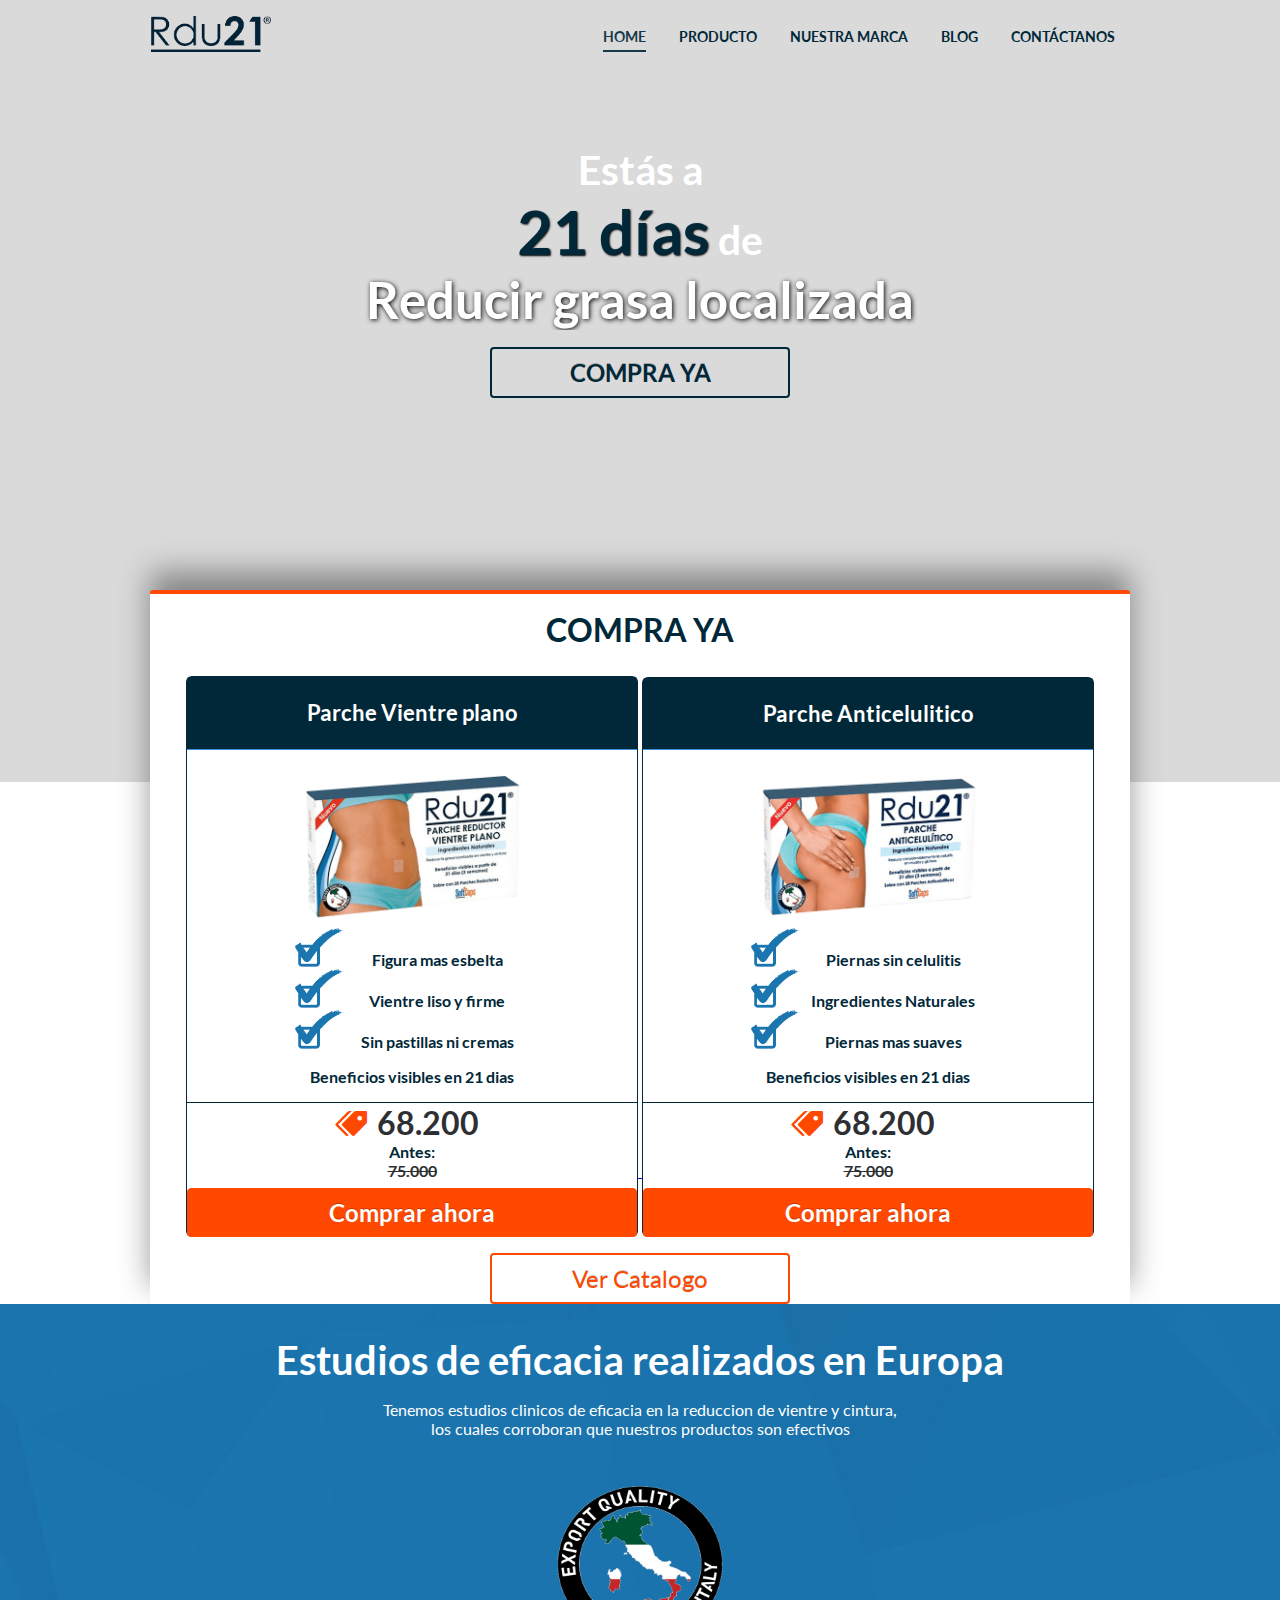
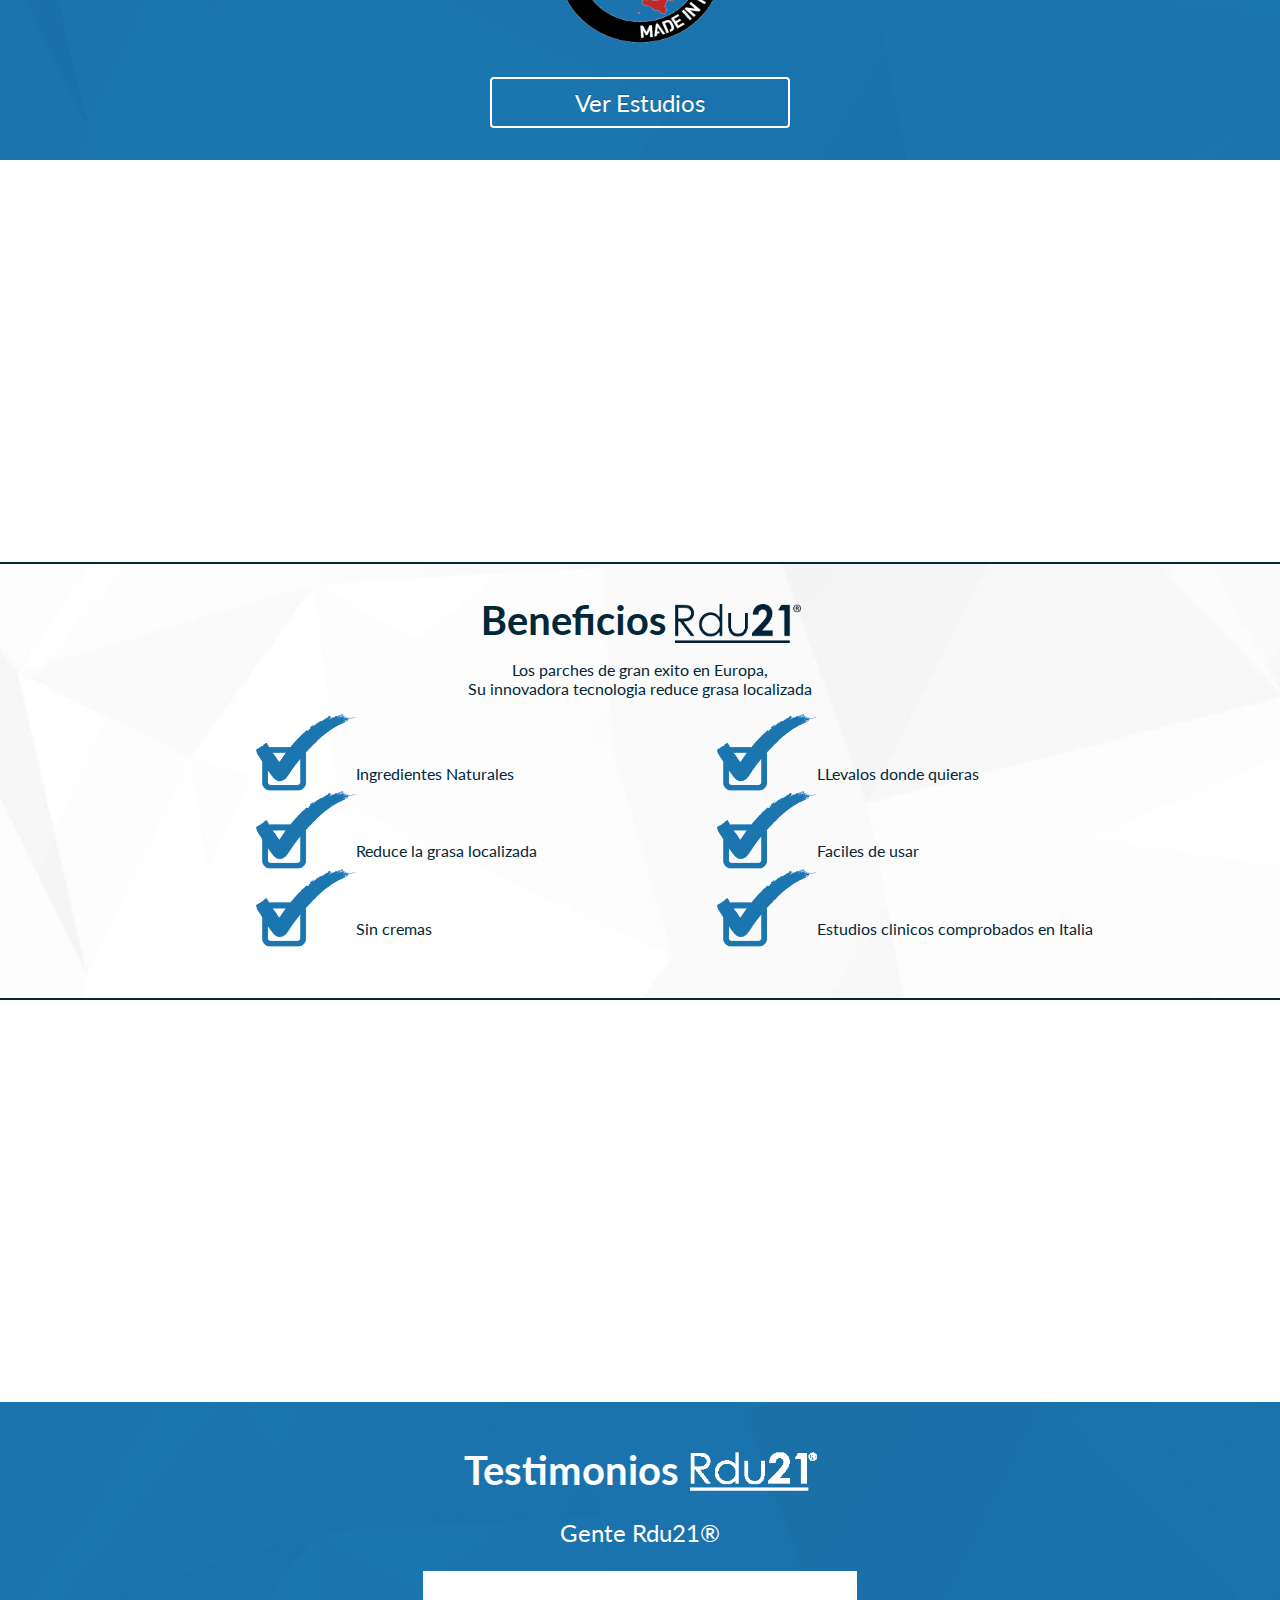
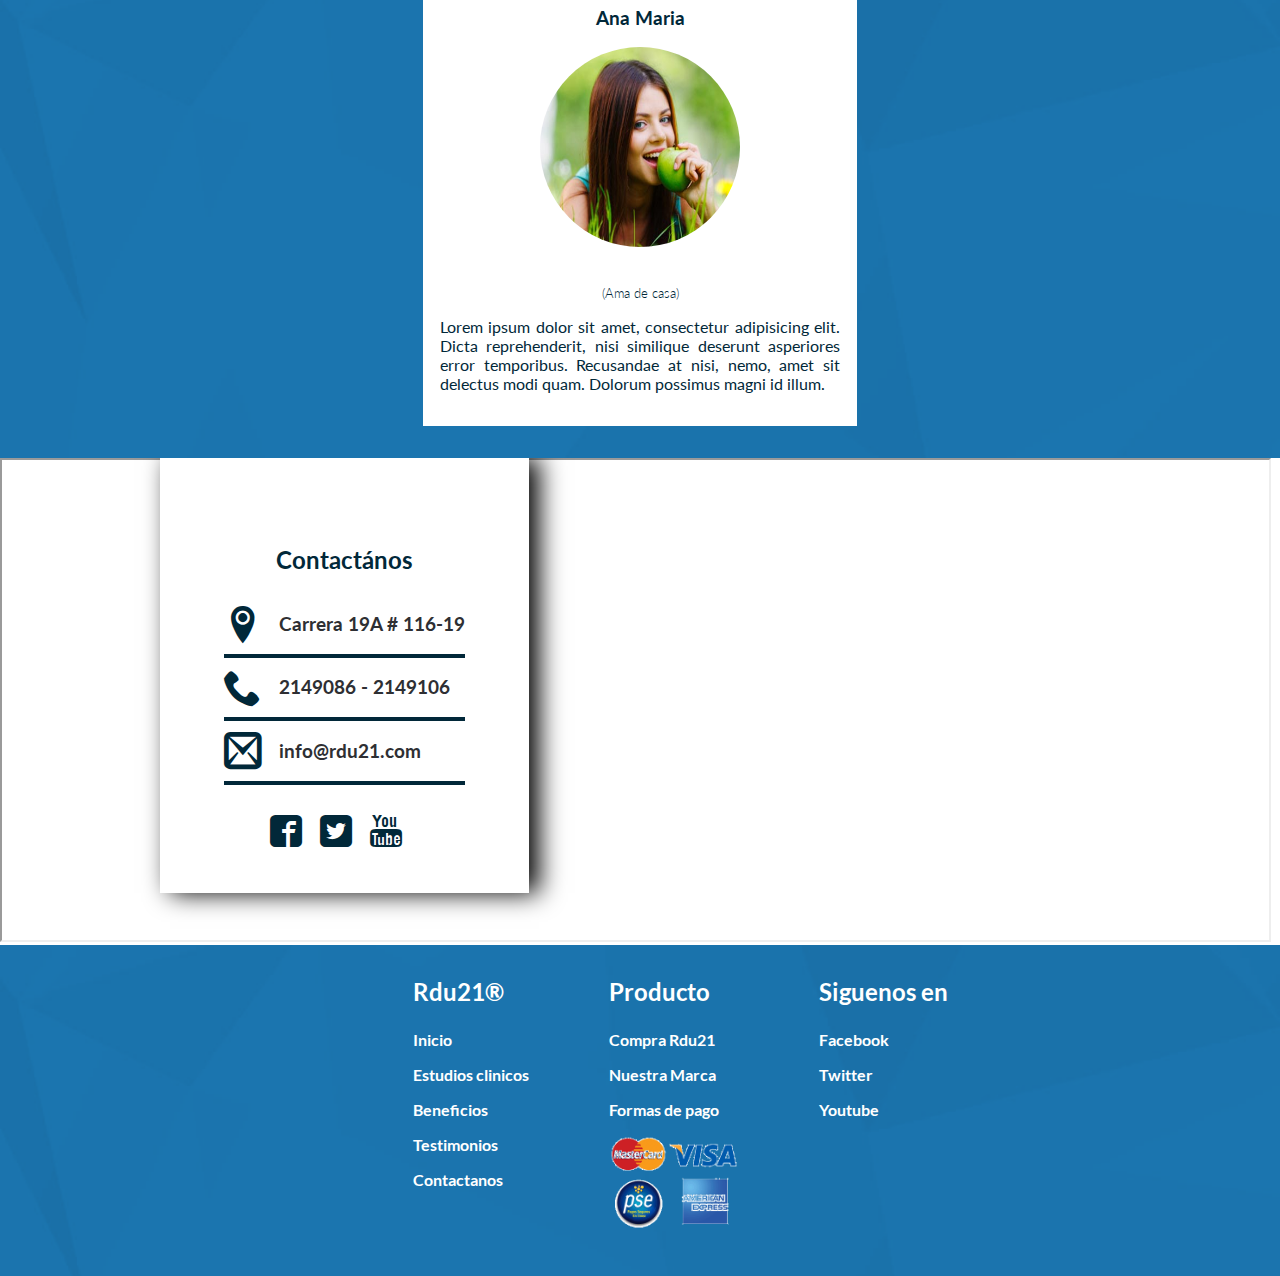
==== commit ce0f6de2: "ajuste de colores y nuevo carrito partner" ====
--- a/index.html
+++ b/index.html
@@ -75,7 +75,7 @@
                 </figure>
             </div>
      
-            <nav class="producto-beneficios">
+            <nav class="producto-beneficios" >
                 <li><img src="img/blue-check-mark.png" alt=""><p>Figura mas esbelta</p></li>
                 <li><img src="img/blue-check-mark.png" alt=""><p>Vientre liso y firme</p></li>
                 <li><img src="img/blue-check-mark.png" alt=""><p>Sin pastillas ni cremas</p></li>
@@ -88,7 +88,7 @@
         </article>
         </a>
         <a href="coprar-rdu21-parche-anticelulitico/index.html">
-        <article class="producto">
+        <article class="producto" style="font-family: FuturaPT-CondBook;">
             <h3 class="producto-cabecera">Parche Anticelulitico</h3>
             <div class="producto-descripcion">
               
@@ -137,7 +137,7 @@
         </div>
             <section class="seccion-beneficios" id="beneficios">
             <div class="descripcion">
-                <h2  style="font-family: FuturaPT-CondBook;">Beneficios <img width="100" src="img/102logo.png" alt="logo-rdu21" style="width: 126px;
+                <h2  style="font-family: FuturaPT-CondBook;">Beneficios&nbsp;<img width="100" src="img/102logo.png" alt="logo-rdu21" style="width: 126px;
 position: relative;
 top: 8px;
 left: 1px;"></h2>
@@ -159,7 +159,7 @@
                 </div>
             </div>
         </section>
-         <div class="img-playa" data-parallax="scroll" data-bleed="10" data-natural-width="1400" data-natural-height="900" data-z-index="500" data-image-src="./img/rdu21-reduce-medidas-baila.jpg" >
+         <div class="img-playa" data-parallax="scroll" data-bleed="10" data-natural-width="1400" data-natural-height="900" data-z-index="500" data-image-src="./img/rdu21-ingredientes-naturales.jpg" >
             
         </div>
         <section class="seccion-testimonios" id="testimonios">
--- a/css/main.css
+++ b/css/main.css
@@ -1,2 +1,2 @@
 /* normalize.css v3.0.2 | MIT License | git.io/normalize */
-@font-face{font-family:'FuturaPT-CondBook-bold';src:url("../fonts/FuturaPT-CondBook.woff") format('woff'),url("../fonts/FuturaPT-CondBook.svg#FuturaPT-CondBook") format('svg')}@font-face{font-family:'FuturaPT-CondBook';src:url("../fonts/FuturaPT-Bold.woff") format('woff'),url("../fonts/FuturaPT-CondBook.svg#FuturaPT-CondBook") format('svg')}html{font-family:'Lato',sans-serif;-ms-text-size-adjust:100%;-webkit-text-size-adjust:100%;}body{margin:0}article,aside,details,figcaption,figure,footer,header,hgroup,main,menu,nav,section,summary{display:block}audio,canvas,progress,video{display:inline-block;vertical-align:baseline;}audio:not([controls]){display:none;height:0}[hidden],template{display:none}a{background-color:transparent}a:active,a:hover{outline:0}abbr[title]{border-bottom:1px dotted}b,strong{font-weight:bold}dfn{font-style:italic}h1{font-size:2em;margin:.67em 0}mark{background:#ff0;color:#000}small{font-size:80%}sub,sup{font-size:75%;line-height:0;position:relative;vertical-align:baseline}sup{top:-.5em}sub{bottom:-.25em}img{border:0}svg:not(:root){overflow:hidden}figure{margin:1em 40px}hr{-moz-box-sizing:content-box;box-sizing:content-box;height:0}pre{overflow:auto}code,kbd,pre,samp{font-family:monospace,monospace;font-size:1em}button,input,optgroup,select,textarea{color:inherit;font:inherit;margin:0;}button{overflow:visible}button,select{text-transform:none}button,html input[type="button"],input[type="reset"],input[type="submit"]{-webkit-appearance:button;cursor:pointer;}button[disabled],html input[disabled]{cursor:default}button::-moz-focus-inner,input::-moz-focus-inner{border:0;padding:0}input{line-height:normal}input[type="checkbox"],input[type="radio"]{box-sizing:border-box;padding:0;}input[type="number"]::-webkit-inner-spin-button,input[type="number"]::-webkit-outer-spin-button{height:auto}input[type="search"]{-webkit-appearance:textfield;-moz-box-sizing:content-box;-webkit-box-sizing:content-box;box-sizing:content-box}input[type="search"]::-webkit-search-cancel-button,input[type="search"]::-webkit-search-decoration{-webkit-appearance:none}fieldset{border:1px solid #c0c0c0;margin:0 2px;padding:.35em .625em .75em}legend{border:0;padding:0;}textarea{overflow:auto}optgroup{font-weight:bold}table{border-collapse:collapse;border-spacing:0}td,th{padding:0}@font-face{font-family:'icomoon';src:url("../fonts/icomoon.eot?ttv9r4");src:url("../fonts/icomoon.eot?#iefixttv9r4") format('embedded-opentype'),url("../fonts/icomoon.woff?ttv9r4") format('woff'),url("../fonts/icomoon.ttf?ttv9r4") format('truetype'),url("../fonts/icomoon.svg?ttv9r4#icomoon") format('svg');font-weight:normal;font-style:normal}[class^="icon-"],[class*=" icon-"]{font-family:'icomoon';speak:none;font-style:normal;font-weight:normal;font-variant:normal;text-transform:none;line-height:1;-webkit-font-smoothing:antialiased;-moz-osx-font-smoothing:grayscale}.icon-quill:before{content:"\e907"}.icon-play:before{content:"\e912"}.icon-price-tag:before{content:"\e935"}.icon-price-tags:before{content:"\e936"}.icon-cart:before{content:"\e93a"}.icon-credit-card:before{content:"\e93f"}.icon-phone:before{content:"\e942"}.icon-location2:before{content:"\e948"}.icon-compass:before{content:"\e949"}.icon-undo2:before{content:"\e967"}.icon-redo2:before{content:"\e968"}.icon-search:before{content:"\e986"}.icon-earth:before{content:"\e9ca"}.icon-eye:before{content:"\e9ce"}.icon-star-full:before{content:"\e9d9"}.icon-heart:before{content:"\e9da"}.icon-happy:before{content:"\e9df"}.icon-checkmark:before{content:"\ea10"}.icon-circle-up:before{content:"\ea41"}.icon-circle-right:before{content:"\ea42"}.icon-circle-down:before{content:"\ea43"}.icon-circle-left:before{content:"\ea44"}.icon-checkbox-checked:before{content:"\ea52"}.icon-mail2:before{content:"\ea84"}.icon-google-plus2:before{content:"\ea89"}.icon-facebook2:before{content:"\ea8d"}.icon-twitter2:before{content:"\ea92"}.icon-feed3:before{content:"\ea95"}.icon-youtube3:before{content:"\ea99"}.owl-carousel .animated{-webkit-animation-duration:1000ms;-webkit-animation-duration:1000ms;-moz-animation-duration:1000ms;-o-animation-duration:1000ms;-ms-animation-duration:1000ms;animation-duration:1000ms;-webkit-animation-fill-mode:both;-webkit-animation-fill-mode:both;-moz-animation-fill-mode:both;-o-animation-fill-mode:both;-ms-animation-fill-mode:both;animation-fill-mode:both}.owl-carousel .owl-animated-in{z-index:0}.owl-carousel .owl-animated-out{z-index:1}.owl-carousel .fadeOut{-webkit-animation-name:fadeOut;-webkit-animation-name:fadeOut;-moz-animation-name:fadeOut;-o-animation-name:fadeOut;-ms-animation-name:fadeOut;animation-name:fadeOut}@-webkit-keyframes fadeOut{0%{opacity:1;-ms-filter:none;filter:none}100%{opacity:0;-ms-filter:"progid:DXImageTransform.Microsoft.Alpha(Opacity=0)";filter:alpha(opacity=0)}}.owl-height{-webkit-transition:height 500ms ease-in-out;-moz-transition:height 500ms ease-in-out;-ms-transition:height 500ms ease-in-out;-o-transition:height 500ms ease-in-out;-webkit-transition:height 500ms ease-in-out;-moz-transition:height 500ms ease-in-out;-o-transition:height 500ms ease-in-out;-ms-transition:height 500ms ease-in-out;transition:height 500ms ease-in-out}.owl-carousel{display:none;width:100%;-webkit-tap-highlight-color:transparent;position:relative;z-index:1}.owl-carousel .owl-stage{position:relative;-ms-touch-action:pan-Y}.owl-carousel .owl-stage:after{content:".";display:block;clear:both;visibility:hidden;line-height:0;height:0}.owl-carousel .owl-stage-outer{position:relative;overflow:hidden;-webkit-transform:translate3d(0,0,0)}.owl-carousel .owl-controls .owl-nav .owl-prev,.owl-carousel .owl-controls .owl-nav .owl-next,.owl-carousel .owl-controls .owl-dot{cursor:pointer;cursor:hand;-webkit-user-select:none;-khtml-user-select:none;-moz-user-select:none;-ms-user-select:none;-webkit-user-select:none;-moz-user-select:none;-ms-user-select:none;user-select:none}.owl-carousel.owl-loaded{display:block}.owl-carousel.owl-loading{opacity:0;-ms-filter:"progid:DXImageTransform.Microsoft.Alpha(Opacity=0)";filter:alpha(opacity=0);display:block}.owl-carousel.owl-hidden{opacity:0;-ms-filter:"progid:DXImageTransform.Microsoft.Alpha(Opacity=0)";filter:alpha(opacity=0)}.owl-carousel .owl-refresh .owl-item{display:none}.owl-carousel .owl-item{position:relative;min-height:1px;float:left;-webkit-backface-visibility:hidden;-webkit-tap-highlight-color:transparent;-webkit-touch-callout:none;-webkit-user-select:none;-moz-user-select:none;-ms-user-select:none;-webkit-user-select:none;-moz-user-select:none;-ms-user-select:none;user-select:none}.owl-carousel .owl-item img{display:block;width:100%;-webkit-transform-style:preserve-3d}.owl-carousel.owl-text-select-on .owl-item{-webkit-user-select:auto;-moz-user-select:auto;-ms-user-select:auto;-webkit-user-select:auto;-moz-user-select:auto;-ms-user-select:auto;user-select:auto}.owl-carousel .owl-grab{cursor:move;cursor:-webkit-grab;cursor:-o-grab;cursor:-ms-grab;cursor:grab}.owl-carousel.owl-rtl{direction:rtl}.owl-carousel.owl-rtl .owl-item{float:right}.no-js .owl-carousel{display:block}.owl-carousel .owl-item .owl-lazy{opacity:0;-ms-filter:"progid:DXImageTransform.Microsoft.Alpha(Opacity=0)";filter:alpha(opacity=0);-webkit-transition:opacity 400ms ease;-moz-transition:opacity 400ms ease;-ms-transition:opacity 400ms ease;-o-transition:opacity 400ms ease;-webkit-transition:opacity 400ms ease;-moz-transition:opacity 400ms ease;-o-transition:opacity 400ms ease;-ms-transition:opacity 400ms ease;transition:opacity 400ms ease}.owl-carousel .owl-item img{-webkit-transform-style:preserve-3d;-moz-transform-style:preserve-3d;-o-transform-style:preserve-3d;-ms-transform-style:preserve-3d;transform-style:preserve-3d}.owl-carousel .owl-video-wrapper{position:relative;height:100%;background:#000}.owl-carousel .owl-video-play-icon{position:absolute;height:80px;width:80px;left:50%;top:50%;margin-left:-40px;margin-top:-40px;background:url("owl.video.play.png") no-repeat;cursor:pointer;z-index:1;-webkit-backface-visibility:hidden;-webkit-transition:scale 100ms ease;-moz-transition:scale 100ms ease;-ms-transition:scale 100ms ease;-o-transition:scale 100ms ease;-webkit-transition:scale 100ms ease;-moz-transition:scale 100ms ease;-o-transition:scale 100ms ease;-ms-transition:scale 100ms ease;transition:scale 100ms ease}.owl-carousel .owl-video-play-icon:hover{-webkit-transition:scale(1.3,1.3);-moz-transition:scale(1.3,1.3);-ms-transition:scale(1.3,1.3);-o-transition:scale(1.3,1.3);-webkit-transition:scale(1.3, 1.3);-moz-transition:scale(1.3, 1.3);-o-transition:scale(1.3, 1.3);-ms-transition:scale(1.3, 1.3);transition:scale(1.3, 1.3)}.owl-carousel .owl-video-playing .owl-video-tn,.owl-carousel .owl-video-playing .owl-video-play-icon{display:none}.owl-carousel .owl-video-tn{opacity:0;-ms-filter:"progid:DXImageTransform.Microsoft.Alpha(Opacity=0)";filter:alpha(opacity=0);height:100%;background-position:center center;background-repeat:no-repeat;-webkit-background-size:contain;-moz-background-size:contain;-o-background-size:contain;-webkit-background-size:contain;-moz-background-size:contain;background-size:contain;-webkit-transition:opacity 400ms ease;-moz-transition:opacity 400ms ease;-ms-transition:opacity 400ms ease;-o-transition:opacity 400ms ease;-webkit-transition:opacity 400ms ease;-moz-transition:opacity 400ms ease;-o-transition:opacity 400ms ease;-ms-transition:opacity 400ms ease;transition:opacity 400ms ease}.owl-carousel .owl-video-frame{position:relative;z-index:1}@-moz-keyframes fadeOut{0%{opacity:1;-ms-filter:none;filter:none}100%{opacity:0;-ms-filter:"progid:DXImageTransform.Microsoft.Alpha(Opacity=0)";filter:alpha(opacity=0)}}@-webkit-keyframes fadeOut{0%{opacity:1;-ms-filter:none;filter:none}100%{opacity:0;-ms-filter:"progid:DXImageTransform.Microsoft.Alpha(Opacity=0)";filter:alpha(opacity=0)}}@-o-keyframes fadeOut{0%{opacity:1;-ms-filter:none;filter:none}100%{opacity:0;-ms-filter:"progid:DXImageTransform.Microsoft.Alpha(Opacity=0)";filter:alpha(opacity=0)}}@keyframes fadeOut{0%{opacity:1;-ms-filter:none;filter:none}100%{opacity:0;-ms-filter:"progid:DXImageTransform.Microsoft.Alpha(Opacity=0)";filter:alpha(opacity=0)}}.float-left{float:left}.float-right{float:right}.align-center{text-align:center}.blanco{color:#fff}.azul{color:#012839}.titulo{font-size:1.6em;font-weight:300}.titulo-21{font-size:1.5em;font-weight:bold;text-shadow:1px 1px 2px #000}.frase-1{font-size:2em;font-weight:bold;text-shadow:1px 1px 5px #000}.body{font-size:16px}.boton-estudios-azul{background:none;color:#012839;border:2px solid #012839;text-shadow:0 -1px 0 rgba(0,0,0,0.25);padding:9px 40px;font-size:1.5em;-webkit-border-radius:4px;-moz-border-radius:4px;-webkit-border-radius:4px;-webkit-border-radius:4px;border-radius:4px;line-height:normal;-o-transition:all 300ms ease-in-out;-ms-transition:all 300ms ease-in-out;-moz-transition:all 300ms ease-in-out;-webkit-transition:all 300ms ease-in-out;-o-transition:all 300ms ease-in-out;-ms-transition:all 300ms ease-in-out;-moz-transition:all 300ms ease-in-out;-webkit-transition:all 300ms ease-in-out;transition:all 300ms ease-in-out;display:inline-block;width:300px;cursor:pointer;}.boton-estudios-azul:hover{background:#012839;color:#fff;border:2px solid #012839}.boton-estudios{background:none;color:#ff4800;border:2px solid #ff4800;text-shadow:0 -1px 0 rgba(0,0,0,0.25);padding:9px 40px;font-size:1.5em;-webkit-border-radius:4px;-moz-border-radius:4px;-webkit-border-radius:4px;-webkit-border-radius:4px;border-radius:4px;line-height:normal;-o-transition:all 300ms ease-in-out;-ms-transition:all 300ms ease-in-out;-moz-transition:all 300ms ease-in-out;-webkit-transition:all 300ms ease-in-out;-o-transition:all 300ms ease-in-out;-ms-transition:all 300ms ease-in-out;-moz-transition:all 300ms ease-in-out;-webkit-transition:all 300ms ease-in-out;transition:all 300ms ease-in-out;display:inline-block;width:300px;cursor:pointer;}.boton-estudios:hover{background:#ff4800;color:#fff;border:2px solid #ff4800}.contactanos .botoncompra{margin-top:1em;background:none;color:#012839;border:2px solid #012839;text-shadow:0 -1px 0 rgba(0,0,0,0.25);padding:9px 40px;font-size:1.5em;-webkit-border-radius:4px;-moz-border-radius:4px;-webkit-border-radius:4px;-webkit-border-radius:4px;border-radius:4px;line-height:normal;-o-transition:all 300ms ease-in-out;-ms-transition:all 300ms ease-in-out;-moz-transition:all 300ms ease-in-out;-webkit-transition:all 300ms ease-in-out;-o-transition:all 300ms ease-in-out;-ms-transition:all 300ms ease-in-out;-moz-transition:all 300ms ease-in-out;-webkit-transition:all 300ms ease-in-out;transition:all 300ms ease-in-out;display:inline-block;width:190px;cursor:pointer;}.contactanos .botoncompra:hover{background:#ff4800;color:#fff;border:2px solid #ff4800}.contactanos ::-webkit-input-placeholder{color:#012839}.contactanos :-moz-placeholder{color:#012839}.contactanos ::-moz-placeholder{color:#012839}.contactanos :-ms-input-placeholder{color:#012839}.contactanos input[type=text],.contactanos input[type=email]{padding:.5em .5em;border:none;border-bottom:1px solid #012839;outline:none;-o-transition:all 0.4s ease-in-out;-ms-transition:all 0.4s ease-in-out;-moz-transition:all 0.4s ease-in-out;-webkit-transition:all 0.4s ease-in-out;transition:all 0.4s ease-in-out;color:#012839;width:46%;}.contactanos input[type=text]:focus,.contactanos input[type=email]:focus{border-bottom:1px solid #ff4800;color:#ff4800}.contactanos textarea{padding:1em;width:91%;margin-top:1em;border:1px solid #012839;outline:none;-o-transition:all 0.4s ease-in-out;-ms-transition:all 0.4s ease-in-out;-moz-transition:all 0.4s ease-in-out;-webkit-transition:all 0.4s ease-in-out;transition:all 0.4s ease-in-out;resize:none;color:#012839;}.contactanos textarea:focus{border:1px solid #ff4800;color:#ff4800}.contenedor-mensaje{text-align:center;position:relative;top:8em;}.contenedor-mensaje .boton-estudios{background:none;color:#012839;border:2px solid #012839;text-shadow:0 -1px 0 rgba(0,0,0,0.25);padding:9px 40px;font-size:1.5em;-webkit-border-radius:4px;-moz-border-radius:4px;-webkit-border-radius:4px;-webkit-border-radius:4px;border-radius:4px;line-height:normal;-o-transition:all 300ms ease-in-out;-ms-transition:all 300ms ease-in-out;-moz-transition:all 300ms ease-in-out;-webkit-transition:all 300ms ease-in-out;-o-transition:all 300ms ease-in-out;-ms-transition:all 300ms ease-in-out;-moz-transition:all 300ms ease-in-out;-webkit-transition:all 300ms ease-in-out;transition:all 300ms ease-in-out;display:inline-block;width:300px;cursor:pointer;}.contenedor-mensaje .boton-estudios:hover{background:#ff4800;color:#fff;border:2px solid #ff4800}.header-principal{color:#fff;width:100%;height:80px;text-align:center;position:absolute;top:0;z-index:2;}.header-principal .header-wrap{display:inline-block;position:relative;overflow:hidden;width:1010px;height:75px;overflow:hidden;}.header-principal .header-wrap .logo{position:absolute;left:0;display:inline-block;padding:1em 0 0 1em;}.header-principal .header-wrap .logo img{width:120px}.header-principal .header-wrap .menu{position:absolute;text-align:right;display:inline-block;right:0;padding:1em 1em 0 0;}.header-principal .header-wrap .menu ul{list-style:none;margin:0;padding:0;}.header-principal .header-wrap .menu ul li{display:inline-block;margin:0;}.header-principal .header-wrap .menu ul li a{font-size:.9em;color:#012839;display:block;margin:.5em 1em;text-decoration:none;-o-transition:0.3s;-ms-transition:0.3s;-moz-transition:0.3s;-webkit-transition:0.3s;transition:0.3s;font-weight:bold;text-transform:uppercase;padding:5px 0;}.header-principal .header-wrap .menu ul li a :hover{cursor:pointer}.header-principal .header-wrap .menu .current-link{border-bottom:2px solid #012839;opacity:.9;-ms-filter:"progid:DXImageTransform.Microsoft.Alpha(Opacity=90)";filter:alpha(opacity=90)}.header-principal .header-wrap .menu .current-link-blanco{border-bottom:2px solid #012839;opacity:.9;-ms-filter:"progid:DXImageTransform.Microsoft.Alpha(Opacity=90)";filter:alpha(opacity=90)}.header-principal .header-wrap .menu .blog{border-bottom:2px solid #ff9200;opacity:.9;-ms-filter:"progid:DXImageTransform.Microsoft.Alpha(Opacity=90)";filter:alpha(opacity=90)}.contenedor-video{width:100%;height:auto;position:absolute;top:0;z-index:-1;}.contenedor-video .video-cabecera{width:100%;height:100%}.contenedor-video .pelicula{width:100%;height:100%;position:absolute;top:0;background:rgba(4,4,4,0.15)}.contenedor{margin-right:auto;margin-left:auto}.contenedor-solapa{position:relative;padding-right:0 !important;padding-left:0 !important;background:#fff;-webkit-border-radius:3px;border-radius:3px;-webkit-box-shadow:0 -18px 30px 0 rgba(50,50,50,0.5);box-shadow:0 -18px 30px 0 rgba(50,50,50,0.5);width:980px;top:498px;text-align:center;z-index:1;border-top:4px solid #ff4800}.producto-titulo{color:#012839;font-size:2em;font-weight:normal;margin-top:.5em}.producto{display:inline-block;width:450px;border-right:1px solid #012839;border-left:1px solid #012839;border-top:1px solid #012839;-webkit-border-radius:6px 6px 6px 6px;border-radius:6px 6px 6px 6px;cursor:pointer;-o-transition:all 300ms ease-in-out;-ms-transition:all 300ms ease-in-out;-moz-transition:all 300ms ease-in-out;-webkit-transition:all 300ms ease-in-out;transition:all 300ms ease-in-out;margin-bottom:1em;}.producto:hover .boton-comprar{background:#ff4800}.producto:hover{-webkit-box-shadow:1px 5px 15px #0f2105;box-shadow:1px 5px 15px #0f2105}.producto p{color:#012839}.producto .producto-beneficios{list-style:none;display:block;text-align:center;}.producto .producto-beneficios li{display:inline-block;position:relative;width:235px;height:34px;}.producto .producto-beneficios li img{display:inline-block;width:50px;float:left}.producto .producto-beneficios li p{color:#012839;margin:0;line-height:4em}.producto figure{margin:0;padding:0;display:inline-block;float:right;}.producto figure img{width:225px;left:0;position:relative}.producto .producto-descripcion{text-align:justify;word-spacing:0;white-space:normal;display:inline-block;}.producto .producto-descripcion .beneficios{width:210px;display:inline-block;float:left;}.producto .producto-descripcion .beneficios ul{padding:0 0 0 1em;}.producto .producto-descripcion .beneficios ul li{list-style:none}.producto .producto-descripcion .beneficios ul h4{margin:0}.producto .producto-descripcion a{color:#012839;text-decoration:none}.producto .producto-cabecera{color:#fff;background:#012839;padding:1em 0 1em 0;text-align:center;margin:0;-webkit-border-radius:3px 3px 0 0;-webkit-border-radius:3px 3px 0 0;-webkit-border-radius:3px 3px 0 0;border-radius:3px 3px 0 0;margin-bottom:1em;border-bottom:1px solid #3f90dc;font-weight:300;font-size:1.4em;-o-transition:all 300ms ease-in-out;-ms-transition:all 300ms ease-in-out;-moz-transition:all 300ms ease-in-out;-webkit-transition:all 300ms ease-in-out;transition:all 300ms ease-in-out}.producto .boton-comprar{background:#ff4800;color:#fff;text-shadow:0 -1px 0 rgba(0,0,0,0.25);border:none;padding:9px 40px;font-size:1.5em;-webkit-border-radius:4px;-moz-border-radius:4px;-webkit-border-radius:4px;-webkit-border-radius:4px;border-radius:4px;line-height:normal;-o-transition:all 300ms ease-in-out;-ms-transition:all 300ms ease-in-out;-moz-transition:all 300ms ease-in-out;-webkit-transition:all 300ms ease-in-out;-o-transition:all 300ms ease-in-out;-ms-transition:all 300ms ease-in-out;-moz-transition:all 300ms ease-in-out;-webkit-transition:all 300ms ease-in-out;transition:all 300ms ease-in-out;display:inline-block;float:right;width:100%;border:1px solid #ff4800}.producto .precio{font-weight:300;font-size:2em;color:#0f2105;border-top:1px solid #012839}.producto .precio-antes{text-decoration:line-through;margin-bottom:.5em;color:#0f2105}.producto .antes{margin:0;color:#012839}.producto .price-icon{color:#ff4800;left:-10px;position:relative;font-size:.8em}.producto .check{color:#149152;margin-right:.5em}.contenedor-principal{width:100%;background:#fff;top:-202px;position:relative;padding-top:34em;text-align:center}.seccion-natural{background:url("../img/background-rdu21.jpg");background-repeat:no-repeat;background-position:center center;width:100%;position:relative;text-align:center;-moz-background-size:cover;-webkit-background-size:cover;background-size:cover;z-index:500;border-bottom:2px solid #fff;}.seccion-natural .descripcion{position:relative;padding:2em 0;}.seccion-natural .descripcion h2{font-size:2.5em;color:#fff;margin:0}.seccion-natural .descripcion p{color:#fff}.seccion-natural .descripcion .boton-estudios{background:none;color:#fff;border:2px solid #fff;text-shadow:0 -1px 0 rgba(0,0,0,0.25);padding:9px 40px;font-size:1.5em;-webkit-border-radius:4px;-moz-border-radius:4px;-webkit-border-radius:4px;-webkit-border-radius:4px;border-radius:4px;line-height:normal;-o-transition:all 300ms ease-in-out;-ms-transition:all 300ms ease-in-out;-moz-transition:all 300ms ease-in-out;-webkit-transition:all 300ms ease-in-out;-o-transition:all 300ms ease-in-out;-ms-transition:all 300ms ease-in-out;-moz-transition:all 300ms ease-in-out;-webkit-transition:all 300ms ease-in-out;transition:all 300ms ease-in-out;display:inline-block;width:300px;cursor:pointer;}.seccion-natural .descripcion .boton-estudios:hover{background:#fff;color:#012839;border:2px solid #012839}.img-playa{min-height:400px;background:transparent}.seccion-beneficios{background:url("../img/background-rdu21.png");background-repeat:no-repeat;background-position:center center;width:100%;position:relative;text-align:center;-moz-background-size:cover;-webkit-background-size:cover;background-size:cover;z-index:500;border-top:2px solid #012839;border-bottom:2px solid #cf049b;}.seccion-beneficios .descripcion{position:relative;padding:2em 0 3em 0;}.seccion-beneficios .descripcion h2{font-size:2.5em;color:#012839;margin:0}.seccion-beneficios .descripcion p{color:#012839}.seccion-beneficios nav{width:45%;display:inline-block;list-style:none;line-height:3em;text-align:center;float:left;overflow:hidden;}.seccion-beneficios nav li{position:relative;width:100%;overflow:hidden;}.seccion-beneficios nav li:hover{cursor:pointer}.seccion-beneficios nav li img{width:100px;display:inline-block;float:left}.seccion-beneficios nav li p{color:#012839;font-size:1.5em;margin:0;float:left;display:inline-block;position:relative;top:36px}.beneficios-container{overflow:hidden;width:80%;display:inline-block;padding-left:20%}.seccion-testimonios{background:url("../img/background-rdu21.jpg");background-repeat:no-repeat;background-position:center center;width:100%;position:relative;text-align:center;-moz-background-size:cover;-webkit-background-size:cover;background-size:cover;z-index:500;text-align:center;padding:2em 0;border-top:2px solid #fff;}.seccion-testimonios h2{font-size:2.5em;color:#fff;margin:0}.seccion-testimonios h3{color:#012839;-o-transition:all 0.5s ease-in-out;-ms-transition:all 0.5s ease-in-out;-moz-transition:all 0.5s ease-in-out;-webkit-transition:all 0.5s ease-in-out;transition:all 0.5s ease-in-out}.seccion-testimonios p{color:#fff}.seccion-testimonios .testimonio{width:400px;display:inline-block;padding:1em;border:1px solid #fff;-o-transition:all 0.5s ease-in-out;-ms-transition:all 0.5s ease-in-out;-moz-transition:all 0.5s ease-in-out;-webkit-transition:all 0.5s ease-in-out;transition:all 0.5s ease-in-out;background:#fff;}.seccion-testimonios .testimonio:hover{cursor:pointer;background:#fff}.seccion-testimonios .testimonio:hover p{color:#012839}.seccion-testimonios .testimonio:hover h3{color:#012839}.seccion-testimonios .testimonio figure{margin:0;overflow:hidden;display:inline-block;margin-bottom:1em;}.seccion-testimonios .testimonio figure img{width:200px !important;height:200px !important;float:left;-webkit-border-radius:50%;border-radius:50%}.seccion-testimonios .testimonio .descripcion{position:relative;padding:2em 0;display:inline-block}.seccion-testimonios .testimonio p{color:#012839;-o-transition:all 0.5s ease-in-out;-ms-transition:all 0.5s ease-in-out;-moz-transition:all 0.5s ease-in-out;-webkit-transition:all 0.5s ease-in-out;transition:all 0.5s ease-in-out;text-align:justify}.seccion-testimonios .testimonio .profesion-item{text-align:center;font-weight:300}.seccion-testimonios .owl-controls{display:none !important}.Mapa .contacto{padding:0 4em;text-align:center;position:absolute;background:#fff;height:435px;-webkit-box-shadow:10px 0 24px #000;box-shadow:10px 0 24px #000;left:10em;}.Mapa .contacto .contacto-container{margin-top:87px;position:relative;}.Mapa .contacto .contacto-container div{display:block;}.Mapa .contacto .contacto-container div h3{margin:0;padding:1em 0 1em 0;border-bottom:4px solid #3f90dc;text-align:left}.Mapa .contacto .contacto-container div span{margin-right:18px;font-size:2em;top:-.2em;position:relative;float:left;color:#012839}.Mapa .contacto .contacto-container .social{display:inline-block;}.Mapa .contacto .contacto-container .social span{top:30px;display:inline-block}footer{text-align:center;padding:2em 0;background:url("../img/background-rdu21.jpg");background-repeat:no-repeat;background-position:center center;width:100%;position:relative;text-align:center;-moz-background-size:cover;-webkit-background-size:cover;background-size:cover;z-index:500;}footer .contenedor-footer{display:inline-block;}footer .contenedor-footer .menu-foot{display:inline-block;float:left;margin-left:5em;}footer .contenedor-footer .menu-foot img{width:130px}footer .contenedor-footer .menu-foot h3{margin:0;color:#fff;text-align:left;font-size:1.5em;margin-bottom:1em}footer .contenedor-footer .menu-foot li{list-style:none;text-align:left;margin-bottom:1em;color:#fff;}footer .contenedor-footer .menu-foot li a{text-decoration:none;color:#fff;-o-transition:all 0.5s ease-in-out;-ms-transition:all 0.5s ease-in-out;-moz-transition:all 0.5s ease-in-out;-webkit-transition:all 0.5s ease-in-out;transition:all 0.5s ease-in-out;}footer .contenedor-footer .menu-foot li a:hover{color:#ff4800}.producto-container{text-align:center;padding:2em 0 0 0;background:url("../img/background-rdu21.jpg");background-repeat:no-repeat;background-position:center center;width:100%;position:relative;text-align:center;-moz-background-size:cover;-webkit-background-size:cover;background-size:cover;z-index:1;}.producto-container h1{font-size:32px;line-height:40px;font-weight:normal;color:#012839}.producto-container .contenedor-producto{display:inline-block;background:#fff;padding:2em 3em 3em 3em;position:relative;margin-top:46px;border-bottom:1px solid #012839;}.producto-container .contenedor-producto .producto-imagen{margin:0;float:left;border-right:1px solid #3f90dc;margin-right:2em}.producto-container .contenedor-producto .carrito{float:left;text-align:center;position:relative;top:10px;}.producto-container .contenedor-producto .carrito .botoncompra{background:none;color:#ff4800;border:2px solid #ff4800;text-shadow:0 -1px 0 rgba(0,0,0,0.25);padding:9px 40px;font-size:1.5em;-webkit-border-radius:4px;-moz-border-radius:4px;-webkit-border-radius:4px;-webkit-border-radius:4px;border-radius:4px;line-height:normal;-o-transition:all 300ms ease-in-out;-ms-transition:all 300ms ease-in-out;-moz-transition:all 300ms ease-in-out;-webkit-transition:all 300ms ease-in-out;-o-transition:all 300ms ease-in-out;-ms-transition:all 300ms ease-in-out;-moz-transition:all 300ms ease-in-out;-webkit-transition:all 300ms ease-in-out;transition:all 300ms ease-in-out;display:inline-block;width:190px;cursor:pointer;}.producto-container .contenedor-producto .carrito .botoncompra:hover{background:#ff4800;color:#fff;border:2px solid #ff4800}.producto-container .contenedor-producto .carrito .precio{font-size:48px;line-height:50px;font-weight:bold;margin:0;color:#012839;border-bottom:1px solid #012839;padding-bottom:.2em;-o-transition:all 1s ease-in-out;-ms-transition:all 1s ease-in-out;-moz-transition:all 1s ease-in-out;-webkit-transition:all 1s ease-in-out;transition:all 1s ease-in-out}.producto-container .contenedor-producto .carrito .precio-uni{font-size:36px;line-height:50px;font-weight:bold;margin:0;border-bottom:1px solid #012839;padding-bottom:.2em;color:#012839}.producto-container .contenedor-producto .carrito .text{font-size:16px;line-height:20px;font-weight:bold;color:#012839}.producto-container .contenedor-producto .carrito select{padding:.5em 0 .5em .9em;border:1px solid #012839;color:#012839;font-size:1.5em}.contenedor-caracteristicas{text-align:center;}.contenedor-caracteristicas .tabs{list-style:none;margin:0;display:inline-block;padding:0;-o-transition:all 0.3s ease-in-out;-ms-transition:all 0.3s ease-in-out;-moz-transition:all 0.3s ease-in-out;-webkit-transition:all 0.3s ease-in-out;transition:all 0.3s ease-in-out;}.contenedor-caracteristicas .tabs li{display:inline-block;margin-right:1em;text-align:center;cursor:pointer;-o-transition:all 0.3s ease-in-out;-ms-transition:all 0.3s ease-in-out;-moz-transition:all 0.3s ease-in-out;-webkit-transition:all 0.3s ease-in-out;transition:all 0.3s ease-in-out}.contenedor-caracteristicas .tabs .current-tab{border-bottom:3px solid #012839;-o-transition:all 0.3s ease-in-out;-ms-transition:all 0.3s ease-in-out;-moz-transition:all 0.3s ease-in-out;-webkit-transition:all 0.3s ease-in-out;transition:all 0.3s ease-in-out;}.contenedor-caracteristicas .tabs .current-tab p{color:#012839;-o-transition:all 0.3s ease-in-out;-ms-transition:all 0.3s ease-in-out;-moz-transition:all 0.3s ease-in-out;-webkit-transition:all 0.3s ease-in-out;transition:all 0.3s ease-in-out}.contenedor-caracteristicas .content-tab{border-top:1px solid rgba(180,180,180,0.74);padding:2em;-o-transition:all 0.3s ease-in-out;-ms-transition:all 0.3s ease-in-out;-moz-transition:all 0.3s ease-in-out;-webkit-transition:all 0.3s ease-in-out;transition:all 0.3s ease-in-out;}.contenedor-caracteristicas .content-tab article{width:1000px;display:inline-block;text-align:left;letter-spacing:0;word-spacing:3px;-o-transition:all 0.3s ease-in-out;-ms-transition:all 0.3s ease-in-out;-moz-transition:all 0.3s ease-in-out;-webkit-transition:all 0.3s ease-in-out;transition:all 0.3s ease-in-out}.contenedor-seguro{text-align:center;}.contenedor-seguro .seguro{text-align:center;display:inline-block;position:relative;-o-transition:all 0.3s ease-in-out;-ms-transition:all 0.3s ease-in-out;-moz-transition:all 0.3s ease-in-out;-webkit-transition:all 0.3s ease-in-out;transition:all 0.3s ease-in-out;}.contenedor-seguro .seguro:hover .gray{opacity:0;-ms-filter:"progid:DXImageTransform.Microsoft.Alpha(Opacity=0)";filter:alpha(opacity=0);cursor:pointer}.contenedor-seguro .seguro .color{display:inline-block;z-index:0;position:relative;-o-transition:all 0.3s ease-in-out;-ms-transition:all 0.3s ease-in-out;-moz-transition:all 0.3s ease-in-out;-webkit-transition:all 0.3s ease-in-out;transition:all 0.3s ease-in-out}.contenedor-seguro .seguro .gray{display:inline-block;position:absolute;z-index:1;-o-transition:all 0.3s ease-in-out;-ms-transition:all 0.3s ease-in-out;-moz-transition:all 0.3s ease-in-out;-webkit-transition:all 0.3s ease-in-out;transition:all 0.3s ease-in-out}.contactanos{max-width:530px !important;}.contactanos .separador{border-top:1px solid #3f90dc;padding-top:1em;text-align:justify}#preloader{position:fixed;top:0;left:0;right:0;width:100%;height:100%;bottom:0;background-color:#012839;z-index:5000;}#preloader #status{width:200px;height:200px;position:absolute;left:50%;top:60%;background-repeat:no-repeat;background-position:center;margin:-100px 0 0 -100px;text-align:center;}#preloader #status img{position:absolute;top:20px;left:23px}@media screen and (max-width:1430px){.contenedor-solapa{top:430px}.seccion-beneficios .beneficios-container nav li p{font-size:1em}}@media screen and (max-width:1320px){.contenedor-solapa{top:320px;}}@media screen and (max-width:1280px){.contenedor-principal{padding-top:20em}}@media screen and (max-width:1097px){.contenedor-principal{padding-top:14em}.contenedor-solapa{width:100%;border:none;-webkit-box-shadow:none;box-shadow:none;top:154px}.header-principal .header-wrap{width:100%}.seccion-beneficios{padding:0;}.seccion-beneficios .beneficios-container{padding:0;}.seccion-beneficios .beneficios-container nav{width:100%;text-align:center;}.seccion-beneficios .beneficios-container nav li p{font-size:1em}}@media screen and (max-width:900px){.contenedor-video{background:url("../img/rdu21-reduce-medidas-2.jpg");background-repeat:no-repeat;background-position:30% 20%;-moz-background-size:100% 100%;-webkit-background-size:100% 100%;background-size:100% 100%;width:100%;height:780px;position:absolute;text-align:center;}.contenedor-video video{display:none}.contenedor-principal{padding-top:11em}.contenedor-solapa{top:200px;padding-top:1em;padding-bottom:3em;padding-left:0;padding-right:0}.Mapa .contacto{padding:1em;text-align:center;position:relative;height:400px;left:0;}.Mapa .contacto .contacto-container{margin-top:0;position:relative;}.Mapa .contacto .contacto-container div{display:block;}.Mapa .contacto .contacto-container div h3{margin:0;padding:1em 0 1em 0;border-bottom:4px solid #3f90dc;display:inline-block}.Mapa .contacto .contacto-container div span{margin-right:18px;font-size:2em;top:.2em;position:relative}.producto-container .contenedor-producto .producto-imagen{border-right:none;margin-right:0;}.producto-container .contenedor-producto .producto-imagen img{width:300px}.producto-container .contenedor-producto .carrito{float:none;text-align:center;position:relative;top:0}.contenedor-caracteristicas .content-tab article{width:100%}}@media screen and (max-width:660px){.menu{display:none !important}}@media screen and (max-width:470px){.contenedor-video{width:100%;background-position:68% 20%;-moz-background-size:cover;-webkit-background-size:cover;background-size:cover;height:532px}.contenedor-mensaje .boton-estudios{width:200px;font-size:1em}.seccion-testimonios .testimonio{width:85%;font-size:1.2em}.boton-estudios{width:200px;font-size:1em}.contenedor-solapa{width:95%}.producto{width:100%;}.producto figure{float:none;}.producto figure img{width:130px}.producto .producto-cabecera{font-size:1em}.titulo{font-size:1.2em}.frase-1{font-size:1.5em}.seccion-natural .descripcion h2{font-size:larger}.seccion-beneficios{padding:0;}.seccion-beneficios .beneficios-container{padding:0;width:100%;}.seccion-beneficios .beneficios-container nav{width:100%;text-align:center;}.seccion-beneficios .beneficios-container nav li{overflow:none;}.seccion-beneficios .beneficios-container nav li p{font-size:1em;float:none;top:0;display:block}.seccion-beneficios .beneficios-container nav li img{width:49px;display:inline-block}.seccion-natural .descripcion .boton-estudios{width:200px}.Mapa .contacto{padding:1em;text-align:center;}.Mapa .contacto div{display:inline-block;}.Mapa .contacto div h3{margin:0;padding:1em 0 1em 0;border-bottom:4px solid #3f90dc}.Mapa .contacto div span{margin-right:18px;font-size:2em;top:.2em;position:relative}.Mapa .map{height:325px}.producto-container .contenedor-producto{padding:0}}+@font-face{font-family:'FuturaPT-CondBook-bold';src:url("../fonts/FuturaPT-CondBook.woff") format('woff'),url("../fonts/FuturaPT-CondBook.svg#FuturaPT-CondBook") format('svg')}@font-face{font-family:'FuturaPT-CondBook';src:url("../fonts/FuturaPT-Bold.woff") format('woff'),url("../fonts/FuturaPT-CondBook.svg#FuturaPT-CondBook") format('svg')}html{font-family:'Lato',sans-serif;-ms-text-size-adjust:100%;-webkit-text-size-adjust:100%;}body{margin:0}article,aside,details,figcaption,figure,footer,header,hgroup,main,menu,nav,section,summary{display:block}audio,canvas,progress,video{display:inline-block;vertical-align:baseline;}audio:not([controls]){display:none;height:0}[hidden],template{display:none}a{background-color:transparent}a:active,a:hover{outline:0}abbr[title]{border-bottom:1px dotted}b,strong{font-weight:bold}dfn{font-style:italic}h1{font-size:2em;margin:.67em 0}mark{background:#ff0;color:#000}small{font-size:80%}sub,sup{font-size:75%;line-height:0;position:relative;vertical-align:baseline}sup{top:-.5em}sub{bottom:-.25em}img{border:0}svg:not(:root){overflow:hidden}figure{margin:1em 40px}hr{-moz-box-sizing:content-box;box-sizing:content-box;height:0}pre{overflow:auto}code,kbd,pre,samp{font-family:monospace,monospace;font-size:1em}button,input,optgroup,select,textarea{color:inherit;font:inherit;margin:0;}button{overflow:visible}button,select{text-transform:none}button,html input[type="button"],input[type="reset"],input[type="submit"]{-webkit-appearance:button;cursor:pointer;}button[disabled],html input[disabled]{cursor:default}button::-moz-focus-inner,input::-moz-focus-inner{border:0;padding:0}input{line-height:normal}input[type="checkbox"],input[type="radio"]{box-sizing:border-box;padding:0;}input[type="number"]::-webkit-inner-spin-button,input[type="number"]::-webkit-outer-spin-button{height:auto}input[type="search"]{-webkit-appearance:textfield;-moz-box-sizing:content-box;-webkit-box-sizing:content-box;box-sizing:content-box}input[type="search"]::-webkit-search-cancel-button,input[type="search"]::-webkit-search-decoration{-webkit-appearance:none}fieldset{border:1px solid #c0c0c0;margin:0 2px;padding:.35em .625em .75em}legend{border:0;padding:0;}textarea{overflow:auto}optgroup{font-weight:bold}table{border-collapse:collapse;border-spacing:0}td,th{padding:0}@font-face{font-family:'icomoon';src:url("../fonts/icomoon.eot?ttv9r4");src:url("../fonts/icomoon.eot?#iefixttv9r4") format('embedded-opentype'),url("../fonts/icomoon.woff?ttv9r4") format('woff'),url("../fonts/icomoon.ttf?ttv9r4") format('truetype'),url("../fonts/icomoon.svg?ttv9r4#icomoon") format('svg');font-weight:normal;font-style:normal}[class^="icon-"],[class*=" icon-"]{font-family:'icomoon';speak:none;font-style:normal;font-weight:normal;font-variant:normal;text-transform:none;line-height:1;-webkit-font-smoothing:antialiased;-moz-osx-font-smoothing:grayscale}.icon-quill:before{content:"\e907"}.icon-play:before{content:"\e912"}.icon-price-tag:before{content:"\e935"}.icon-price-tags:before{content:"\e936"}.icon-cart:before{content:"\e93a"}.icon-credit-card:before{content:"\e93f"}.icon-phone:before{content:"\e942"}.icon-location2:before{content:"\e948"}.icon-compass:before{content:"\e949"}.icon-undo2:before{content:"\e967"}.icon-redo2:before{content:"\e968"}.icon-search:before{content:"\e986"}.icon-earth:before{content:"\e9ca"}.icon-eye:before{content:"\e9ce"}.icon-star-full:before{content:"\e9d9"}.icon-heart:before{content:"\e9da"}.icon-happy:before{content:"\e9df"}.icon-checkmark:before{content:"\ea10"}.icon-circle-up:before{content:"\ea41"}.icon-circle-right:before{content:"\ea42"}.icon-circle-down:before{content:"\ea43"}.icon-circle-left:before{content:"\ea44"}.icon-checkbox-checked:before{content:"\ea52"}.icon-mail2:before{content:"\ea84"}.icon-google-plus2:before{content:"\ea89"}.icon-facebook2:before{content:"\ea8d"}.icon-twitter2:before{content:"\ea92"}.icon-feed3:before{content:"\ea95"}.icon-youtube3:before{content:"\ea99"}.owl-carousel .animated{-webkit-animation-duration:1000ms;-webkit-animation-duration:1000ms;-moz-animation-duration:1000ms;-o-animation-duration:1000ms;-ms-animation-duration:1000ms;animation-duration:1000ms;-webkit-animation-fill-mode:both;-webkit-animation-fill-mode:both;-moz-animation-fill-mode:both;-o-animation-fill-mode:both;-ms-animation-fill-mode:both;animation-fill-mode:both}.owl-carousel .owl-animated-in{z-index:0}.owl-carousel .owl-animated-out{z-index:1}.owl-carousel .fadeOut{-webkit-animation-name:fadeOut;-webkit-animation-name:fadeOut;-moz-animation-name:fadeOut;-o-animation-name:fadeOut;-ms-animation-name:fadeOut;animation-name:fadeOut}@-webkit-keyframes fadeOut{0%{opacity:1;-ms-filter:none;filter:none}100%{opacity:0;-ms-filter:"progid:DXImageTransform.Microsoft.Alpha(Opacity=0)";filter:alpha(opacity=0)}}.owl-height{-webkit-transition:height 500ms ease-in-out;-moz-transition:height 500ms ease-in-out;-ms-transition:height 500ms ease-in-out;-o-transition:height 500ms ease-in-out;-webkit-transition:height 500ms ease-in-out;-moz-transition:height 500ms ease-in-out;-o-transition:height 500ms ease-in-out;-ms-transition:height 500ms ease-in-out;transition:height 500ms ease-in-out}.owl-carousel{display:none;width:100%;-webkit-tap-highlight-color:transparent;position:relative;z-index:1}.owl-carousel .owl-stage{position:relative;-ms-touch-action:pan-Y}.owl-carousel .owl-stage:after{content:".";display:block;clear:both;visibility:hidden;line-height:0;height:0}.owl-carousel .owl-stage-outer{position:relative;overflow:hidden;-webkit-transform:translate3d(0,0,0)}.owl-carousel .owl-controls .owl-nav .owl-prev,.owl-carousel .owl-controls .owl-nav .owl-next,.owl-carousel .owl-controls .owl-dot{cursor:pointer;cursor:hand;-webkit-user-select:none;-khtml-user-select:none;-moz-user-select:none;-ms-user-select:none;-webkit-user-select:none;-moz-user-select:none;-ms-user-select:none;user-select:none}.owl-carousel.owl-loaded{display:block}.owl-carousel.owl-loading{opacity:0;-ms-filter:"progid:DXImageTransform.Microsoft.Alpha(Opacity=0)";filter:alpha(opacity=0);display:block}.owl-carousel.owl-hidden{opacity:0;-ms-filter:"progid:DXImageTransform.Microsoft.Alpha(Opacity=0)";filter:alpha(opacity=0)}.owl-carousel .owl-refresh .owl-item{display:none}.owl-carousel .owl-item{position:relative;min-height:1px;float:left;-webkit-backface-visibility:hidden;-webkit-tap-highlight-color:transparent;-webkit-touch-callout:none;-webkit-user-select:none;-moz-user-select:none;-ms-user-select:none;-webkit-user-select:none;-moz-user-select:none;-ms-user-select:none;user-select:none}.owl-carousel .owl-item img{display:block;width:100%;-webkit-transform-style:preserve-3d}.owl-carousel.owl-text-select-on .owl-item{-webkit-user-select:auto;-moz-user-select:auto;-ms-user-select:auto;-webkit-user-select:auto;-moz-user-select:auto;-ms-user-select:auto;user-select:auto}.owl-carousel .owl-grab{cursor:move;cursor:-webkit-grab;cursor:-o-grab;cursor:-ms-grab;cursor:grab}.owl-carousel.owl-rtl{direction:rtl}.owl-carousel.owl-rtl .owl-item{float:right}.no-js .owl-carousel{display:block}.owl-carousel .owl-item .owl-lazy{opacity:0;-ms-filter:"progid:DXImageTransform.Microsoft.Alpha(Opacity=0)";filter:alpha(opacity=0);-webkit-transition:opacity 400ms ease;-moz-transition:opacity 400ms ease;-ms-transition:opacity 400ms ease;-o-transition:opacity 400ms ease;-webkit-transition:opacity 400ms ease;-moz-transition:opacity 400ms ease;-o-transition:opacity 400ms ease;-ms-transition:opacity 400ms ease;transition:opacity 400ms ease}.owl-carousel .owl-item img{-webkit-transform-style:preserve-3d;-moz-transform-style:preserve-3d;-o-transform-style:preserve-3d;-ms-transform-style:preserve-3d;transform-style:preserve-3d}.owl-carousel .owl-video-wrapper{position:relative;height:100%;background:#000}.owl-carousel .owl-video-play-icon{position:absolute;height:80px;width:80px;left:50%;top:50%;margin-left:-40px;margin-top:-40px;background:url("owl.video.play.png") no-repeat;cursor:pointer;z-index:1;-webkit-backface-visibility:hidden;-webkit-transition:scale 100ms ease;-moz-transition:scale 100ms ease;-ms-transition:scale 100ms ease;-o-transition:scale 100ms ease;-webkit-transition:scale 100ms ease;-moz-transition:scale 100ms ease;-o-transition:scale 100ms ease;-ms-transition:scale 100ms ease;transition:scale 100ms ease}.owl-carousel .owl-video-play-icon:hover{-webkit-transition:scale(1.3,1.3);-moz-transition:scale(1.3,1.3);-ms-transition:scale(1.3,1.3);-o-transition:scale(1.3,1.3);-webkit-transition:scale(1.3, 1.3);-moz-transition:scale(1.3, 1.3);-o-transition:scale(1.3, 1.3);-ms-transition:scale(1.3, 1.3);transition:scale(1.3, 1.3)}.owl-carousel .owl-video-playing .owl-video-tn,.owl-carousel .owl-video-playing .owl-video-play-icon{display:none}.owl-carousel .owl-video-tn{opacity:0;-ms-filter:"progid:DXImageTransform.Microsoft.Alpha(Opacity=0)";filter:alpha(opacity=0);height:100%;background-position:center center;background-repeat:no-repeat;-webkit-background-size:contain;-moz-background-size:contain;-o-background-size:contain;-webkit-background-size:contain;-moz-background-size:contain;background-size:contain;-webkit-transition:opacity 400ms ease;-moz-transition:opacity 400ms ease;-ms-transition:opacity 400ms ease;-o-transition:opacity 400ms ease;-webkit-transition:opacity 400ms ease;-moz-transition:opacity 400ms ease;-o-transition:opacity 400ms ease;-ms-transition:opacity 400ms ease;transition:opacity 400ms ease}.owl-carousel .owl-video-frame{position:relative;z-index:1}@-moz-keyframes fadeOut{0%{opacity:1;-ms-filter:none;filter:none}100%{opacity:0;-ms-filter:"progid:DXImageTransform.Microsoft.Alpha(Opacity=0)";filter:alpha(opacity=0)}}@-webkit-keyframes fadeOut{0%{opacity:1;-ms-filter:none;filter:none}100%{opacity:0;-ms-filter:"progid:DXImageTransform.Microsoft.Alpha(Opacity=0)";filter:alpha(opacity=0)}}@-o-keyframes fadeOut{0%{opacity:1;-ms-filter:none;filter:none}100%{opacity:0;-ms-filter:"progid:DXImageTransform.Microsoft.Alpha(Opacity=0)";filter:alpha(opacity=0)}}@keyframes fadeOut{0%{opacity:1;-ms-filter:none;filter:none}100%{opacity:0;-ms-filter:"progid:DXImageTransform.Microsoft.Alpha(Opacity=0)";filter:alpha(opacity=0)}}.float-left{float:left}.float-right{float:right}.align-center{text-align:center}.blanco{color:#fff}.azul{color:#012839}.titulo{font-size:1.6em;font-weight:300}.titulo-21{font-size:1.5em;font-weight:bold;text-shadow:1px 1px 2px #000}.frase-1{font-size:2em;font-weight:bold;text-shadow:1px 1px 5px #000}.body{font-size:16px}body{color:#2e2f33}.boton-estudios-azul{background:none;color:#012839;border:2px solid #012839;text-shadow:0 -1px 0 rgba(0,0,0,0.25);padding:9px 40px;font-size:1.5em;-webkit-border-radius:4px;-moz-border-radius:4px;-webkit-border-radius:4px;-webkit-border-radius:4px;border-radius:4px;line-height:normal;-o-transition:all 300ms ease-in-out;-ms-transition:all 300ms ease-in-out;-moz-transition:all 300ms ease-in-out;-webkit-transition:all 300ms ease-in-out;-o-transition:all 300ms ease-in-out;-ms-transition:all 300ms ease-in-out;-moz-transition:all 300ms ease-in-out;-webkit-transition:all 300ms ease-in-out;transition:all 300ms ease-in-out;display:inline-block;width:300px;cursor:pointer;}.boton-estudios-azul:hover{background:#012839;color:#fff;border:2px solid #012839}.boton-estudios{background:none;color:#ff4800;border:2px solid #ff4800;text-shadow:0 -1px 0 rgba(0,0,0,0.25);padding:9px 40px;font-size:1.5em;-webkit-border-radius:4px;-moz-border-radius:4px;-webkit-border-radius:4px;-webkit-border-radius:4px;border-radius:4px;line-height:normal;-o-transition:all 300ms ease-in-out;-ms-transition:all 300ms ease-in-out;-moz-transition:all 300ms ease-in-out;-webkit-transition:all 300ms ease-in-out;-o-transition:all 300ms ease-in-out;-ms-transition:all 300ms ease-in-out;-moz-transition:all 300ms ease-in-out;-webkit-transition:all 300ms ease-in-out;transition:all 300ms ease-in-out;display:inline-block;width:300px;cursor:pointer;}.boton-estudios:hover{background:#ff4800;color:#fff;border:2px solid #ff4800}.contactanos .botoncompra{margin-top:1em;background:none;color:#012839;border:2px solid #012839;text-shadow:0 -1px 0 rgba(0,0,0,0.25);padding:9px 40px;font-size:1.5em;-webkit-border-radius:4px;-moz-border-radius:4px;-webkit-border-radius:4px;-webkit-border-radius:4px;border-radius:4px;line-height:normal;-o-transition:all 300ms ease-in-out;-ms-transition:all 300ms ease-in-out;-moz-transition:all 300ms ease-in-out;-webkit-transition:all 300ms ease-in-out;-o-transition:all 300ms ease-in-out;-ms-transition:all 300ms ease-in-out;-moz-transition:all 300ms ease-in-out;-webkit-transition:all 300ms ease-in-out;transition:all 300ms ease-in-out;display:inline-block;width:190px;cursor:pointer;}.contactanos .botoncompra:hover{background:#ff4800;color:#fff;border:2px solid #ff4800}.contactanos ::-webkit-input-placeholder{color:#012839}.contactanos :-moz-placeholder{color:#012839}.contactanos ::-moz-placeholder{color:#012839}.contactanos :-ms-input-placeholder{color:#012839}.contactanos input[type=text],.contactanos input[type=email]{padding:.5em .5em;border:none;border-bottom:1px solid #012839;outline:none;-o-transition:all 0.4s ease-in-out;-ms-transition:all 0.4s ease-in-out;-moz-transition:all 0.4s ease-in-out;-webkit-transition:all 0.4s ease-in-out;transition:all 0.4s ease-in-out;color:#012839;width:46%;}.contactanos input[type=text]:focus,.contactanos input[type=email]:focus{border-bottom:1px solid #ff4800;color:#ff4800}.contactanos textarea{padding:1em;width:91%;margin-top:1em;border:1px solid #012839;outline:none;-o-transition:all 0.4s ease-in-out;-ms-transition:all 0.4s ease-in-out;-moz-transition:all 0.4s ease-in-out;-webkit-transition:all 0.4s ease-in-out;transition:all 0.4s ease-in-out;resize:none;color:#012839;}.contactanos textarea:focus{border:1px solid #ff4800;color:#ff4800}.contenedor-mensaje{text-align:center;position:relative;top:8em;}.contenedor-mensaje .boton-estudios{background:none;color:#012839;border:2px solid #012839;text-shadow:0 -1px 0 rgba(0,0,0,0.25);padding:9px 40px;font-size:1.5em;-webkit-border-radius:4px;-moz-border-radius:4px;-webkit-border-radius:4px;-webkit-border-radius:4px;border-radius:4px;line-height:normal;-o-transition:all 300ms ease-in-out;-ms-transition:all 300ms ease-in-out;-moz-transition:all 300ms ease-in-out;-webkit-transition:all 300ms ease-in-out;-o-transition:all 300ms ease-in-out;-ms-transition:all 300ms ease-in-out;-moz-transition:all 300ms ease-in-out;-webkit-transition:all 300ms ease-in-out;transition:all 300ms ease-in-out;display:inline-block;width:300px;cursor:pointer;}.contenedor-mensaje .boton-estudios:hover{background:#ff4800;color:#fff;border:2px solid #ff4800}.header-principal{color:#fff;width:100%;height:80px;text-align:center;position:absolute;top:0;z-index:2;}.header-principal .header-wrap{display:inline-block;position:relative;overflow:hidden;width:1010px;height:75px;overflow:hidden;}.header-principal .header-wrap .logo{position:absolute;left:0;display:inline-block;padding:1em 0 0 1em;}.header-principal .header-wrap .logo img{width:120px}.header-principal .header-wrap .menu{position:absolute;text-align:right;display:inline-block;right:0;padding:1em 1em 0 0;}.header-principal .header-wrap .menu ul{list-style:none;margin:0;padding:0;}.header-principal .header-wrap .menu ul li{display:inline-block;margin:0;}.header-principal .header-wrap .menu ul li a{font-size:.9em;color:#012839;display:block;margin:.5em 1em;text-decoration:none;-o-transition:0.3s;-ms-transition:0.3s;-moz-transition:0.3s;-webkit-transition:0.3s;transition:0.3s;font-weight:bold;text-transform:uppercase;padding:5px 0;}.header-principal .header-wrap .menu ul li a :hover{cursor:pointer}.header-principal .header-wrap .menu .current-link{border-bottom:2px solid #012839;opacity:.9;-ms-filter:"progid:DXImageTransform.Microsoft.Alpha(Opacity=90)";filter:alpha(opacity=90)}.header-principal .header-wrap .menu .current-link-blanco{border-bottom:2px solid #012839;opacity:.9;-ms-filter:"progid:DXImageTransform.Microsoft.Alpha(Opacity=90)";filter:alpha(opacity=90)}.header-principal .header-wrap .menu .blog{border-bottom:2px solid #ff9200;opacity:.9;-ms-filter:"progid:DXImageTransform.Microsoft.Alpha(Opacity=90)";filter:alpha(opacity=90)}.contenedor-video{width:100%;height:auto;position:absolute;top:0;z-index:-1;}.contenedor-video .video-cabecera{width:100%;height:100%}.contenedor-video .pelicula{width:100%;height:100%;position:absolute;top:0;background:rgba(4,4,4,0.15)}.contenedor{margin-right:auto;margin-left:auto}.contenedor-solapa{position:relative;padding-right:0 !important;padding-left:0 !important;background:#fff;-webkit-border-radius:3px;border-radius:3px;-webkit-box-shadow:0 -18px 30px 0 rgba(50,50,50,0.5);box-shadow:0 -18px 30px 0 rgba(50,50,50,0.5);width:980px;top:498px;text-align:center;z-index:1;border-top:4px solid #ff4800}.producto-titulo{color:#012839;font-size:2em;font-weight:normal;margin-top:.5em}.producto{display:inline-block;width:450px;border-right:1px solid #012839;border-left:1px solid #012839;border-top:1px solid #012839;-webkit-border-radius:6px 6px 6px 6px;border-radius:6px 6px 6px 6px;cursor:pointer;-o-transition:all 300ms ease-in-out;-ms-transition:all 300ms ease-in-out;-moz-transition:all 300ms ease-in-out;-webkit-transition:all 300ms ease-in-out;transition:all 300ms ease-in-out;margin-bottom:1em;}.producto:hover .boton-comprar{background:#ff4800}.producto:hover{-webkit-box-shadow:1px 5px 15px #2e2f33;box-shadow:1px 5px 15px #2e2f33}.producto p{color:#012839}.producto .producto-beneficios{list-style:none;display:block;text-align:center;}.producto .producto-beneficios li{display:inline-block;position:relative;width:235px;height:34px;}.producto .producto-beneficios li img{display:inline-block;width:50px;float:left}.producto .producto-beneficios li p{color:#012839;margin:0;line-height:4em}.producto figure{margin:0;padding:0;display:inline-block;float:right;}.producto figure img{width:225px;left:0;position:relative}.producto .producto-descripcion{text-align:justify;word-spacing:0;white-space:normal;display:inline-block;}.producto .producto-descripcion .beneficios{width:210px;display:inline-block;float:left;}.producto .producto-descripcion .beneficios ul{padding:0 0 0 1em;}.producto .producto-descripcion .beneficios ul li{list-style:none}.producto .producto-descripcion .beneficios ul h4{margin:0}.producto .producto-descripcion a{color:#012839;text-decoration:none}.producto .producto-cabecera{color:#fff;background:#012839;padding:1em 0 1em 0;text-align:center;margin:0;-webkit-border-radius:3px 3px 0 0;-webkit-border-radius:3px 3px 0 0;-webkit-border-radius:3px 3px 0 0;border-radius:3px 3px 0 0;margin-bottom:1em;border-bottom:1px solid #3f90dc;font-weight:300;font-size:1.4em;-o-transition:all 300ms ease-in-out;-ms-transition:all 300ms ease-in-out;-moz-transition:all 300ms ease-in-out;-webkit-transition:all 300ms ease-in-out;transition:all 300ms ease-in-out}.producto .boton-comprar{background:#ff4800;color:#fff;text-shadow:0 -1px 0 rgba(0,0,0,0.25);border:none;padding:9px 40px;font-size:1.5em;-webkit-border-radius:4px;-moz-border-radius:4px;-webkit-border-radius:4px;-webkit-border-radius:4px;border-radius:4px;line-height:normal;-o-transition:all 300ms ease-in-out;-ms-transition:all 300ms ease-in-out;-moz-transition:all 300ms ease-in-out;-webkit-transition:all 300ms ease-in-out;-o-transition:all 300ms ease-in-out;-ms-transition:all 300ms ease-in-out;-moz-transition:all 300ms ease-in-out;-webkit-transition:all 300ms ease-in-out;transition:all 300ms ease-in-out;display:inline-block;float:right;width:100%;border:1px solid #ff4800}.producto .precio{font-weight:300;font-size:2em;color:#2e2f33;border-top:1px solid #012839}.producto .precio-antes{text-decoration:line-through;margin-bottom:.5em;color:#2e2f33}.producto .antes{margin:0;color:#012839}.producto .price-icon{color:#ff4800;left:-10px;position:relative;font-size:.8em}.producto .check{color:#149152;margin-right:.5em}.contenedor-principal{width:100%;background:#fff;top:-202px;position:relative;padding-top:34em;text-align:center}.seccion-natural{background:url("../img/background-rdu21.jpg");background-repeat:no-repeat;background-position:center center;width:100%;position:relative;text-align:center;-moz-background-size:cover;-webkit-background-size:cover;background-size:cover;z-index:500;border-bottom:2px solid #fff;}.seccion-natural .descripcion{position:relative;padding:2em 0;}.seccion-natural .descripcion h2{font-size:2.5em;color:#fff;margin:0}.seccion-natural .descripcion p{color:#fff}.seccion-natural .descripcion .boton-estudios{background:none;color:#fff;border:2px solid #fff;text-shadow:0 -1px 0 rgba(0,0,0,0.25);padding:9px 40px;font-size:1.5em;-webkit-border-radius:4px;-moz-border-radius:4px;-webkit-border-radius:4px;-webkit-border-radius:4px;border-radius:4px;line-height:normal;-o-transition:all 300ms ease-in-out;-ms-transition:all 300ms ease-in-out;-moz-transition:all 300ms ease-in-out;-webkit-transition:all 300ms ease-in-out;-o-transition:all 300ms ease-in-out;-ms-transition:all 300ms ease-in-out;-moz-transition:all 300ms ease-in-out;-webkit-transition:all 300ms ease-in-out;transition:all 300ms ease-in-out;display:inline-block;width:300px;cursor:pointer;}.seccion-natural .descripcion .boton-estudios:hover{background:#fff;color:#012839;border:2px solid #012839}.img-playa{min-height:400px;background:transparent}.seccion-beneficios{background:url("../img/background-rdu21.png");background-repeat:no-repeat;background-position:center center;width:100%;position:relative;text-align:center;-moz-background-size:cover;-webkit-background-size:cover;background-size:cover;z-index:500;border-top:2px solid #012839;border-bottom:2px solid #012839;}.seccion-beneficios .descripcion{position:relative;padding:2em 0 3em 0;}.seccion-beneficios .descripcion h2{font-size:2.5em;color:#012839;margin:0}.seccion-beneficios .descripcion p{color:#012839}.seccion-beneficios nav{width:45%;display:inline-block;list-style:none;line-height:3em;text-align:center;float:left;overflow:hidden;}.seccion-beneficios nav li{position:relative;width:100%;overflow:hidden;}.seccion-beneficios nav li:hover{cursor:pointer}.seccion-beneficios nav li img{width:100px;display:inline-block;float:left}.seccion-beneficios nav li p{color:#012839;font-size:1.5em;margin:0;float:left;display:inline-block;position:relative;top:36px}.beneficios-container{overflow:hidden;width:80%;display:inline-block;padding-left:20%}.seccion-testimonios{background:url("../img/background-rdu21.jpg");background-repeat:no-repeat;background-position:center center;width:100%;position:relative;text-align:center;-moz-background-size:cover;-webkit-background-size:cover;background-size:cover;z-index:500;text-align:center;padding:2em 0;border-top:2px solid #fff;}.seccion-testimonios h2{font-size:2.5em;color:#fff;margin:0}.seccion-testimonios h3{color:#012839;-o-transition:all 0.5s ease-in-out;-ms-transition:all 0.5s ease-in-out;-moz-transition:all 0.5s ease-in-out;-webkit-transition:all 0.5s ease-in-out;transition:all 0.5s ease-in-out}.seccion-testimonios p{color:#fff}.seccion-testimonios .testimonio{width:400px;display:inline-block;padding:1em;border:1px solid #fff;-o-transition:all 0.5s ease-in-out;-ms-transition:all 0.5s ease-in-out;-moz-transition:all 0.5s ease-in-out;-webkit-transition:all 0.5s ease-in-out;transition:all 0.5s ease-in-out;background:#fff;}.seccion-testimonios .testimonio:hover{cursor:pointer;background:#fff}.seccion-testimonios .testimonio:hover p{color:#012839}.seccion-testimonios .testimonio:hover h3{color:#012839}.seccion-testimonios .testimonio figure{margin:0;overflow:hidden;display:inline-block;margin-bottom:1em;}.seccion-testimonios .testimonio figure img{width:200px !important;height:200px !important;float:left;-webkit-border-radius:50%;border-radius:50%}.seccion-testimonios .testimonio .descripcion{position:relative;padding:2em 0;display:inline-block}.seccion-testimonios .testimonio p{color:#012839;-o-transition:all 0.5s ease-in-out;-ms-transition:all 0.5s ease-in-out;-moz-transition:all 0.5s ease-in-out;-webkit-transition:all 0.5s ease-in-out;transition:all 0.5s ease-in-out;text-align:justify}.seccion-testimonios .testimonio .profesion-item{text-align:center;font-weight:300}.seccion-testimonios .owl-controls{display:none !important}.Mapa .contacto{padding:0 4em;text-align:center;position:absolute;background:#fff;height:435px;-webkit-box-shadow:10px 0 24px #000;box-shadow:10px 0 24px #000;left:10em;}.Mapa .contacto .contacto-container{margin-top:87px;position:relative;}.Mapa .contacto .contacto-container div{display:block;}.Mapa .contacto .contacto-container div h3{margin:0;padding:1em 0 1em 0;border-bottom:4px solid #012839;text-align:left}.Mapa .contacto .contacto-container div span{margin-right:18px;font-size:2em;top:-.2em;position:relative;float:left;color:#012839}.Mapa .contacto .contacto-container .social{display:inline-block;}.Mapa .contacto .contacto-container .social span{top:30px;display:inline-block}footer{text-align:center;padding:2em 0;background:url("../img/background-rdu21.jpg");background-repeat:no-repeat;background-position:center center;width:100%;position:relative;text-align:center;-moz-background-size:cover;-webkit-background-size:cover;background-size:cover;z-index:500;}footer .contenedor-footer{display:inline-block;}footer .contenedor-footer .menu-foot{display:inline-block;float:left;margin-left:5em;}footer .contenedor-footer .menu-foot img{width:130px}footer .contenedor-footer .menu-foot h3{margin:0;color:#fff;text-align:left;font-size:1.5em;margin-bottom:1em}footer .contenedor-footer .menu-foot li{list-style:none;text-align:left;margin-bottom:1em;color:#fff;}footer .contenedor-footer .menu-foot li a{text-decoration:none;color:#fff;-o-transition:all 0.5s ease-in-out;-ms-transition:all 0.5s ease-in-out;-moz-transition:all 0.5s ease-in-out;-webkit-transition:all 0.5s ease-in-out;transition:all 0.5s ease-in-out;}footer .contenedor-footer .menu-foot li a:hover{color:#ff4800}.producto-container{text-align:center;padding:2em 0 0 0;background:url("../img/background-rdu21.jpg");background-repeat:no-repeat;background-position:center center;width:100%;position:relative;text-align:center;-moz-background-size:cover;-webkit-background-size:cover;background-size:cover;z-index:1;}.producto-container h1{font-size:32px;line-height:40px;font-weight:normal;color:#012839}.producto-container .contenedor-producto{display:inline-block;background:#fff;padding:2em 3em 3em 3em;position:relative;margin-top:46px;border-bottom:1px solid #012839;}.producto-container .contenedor-producto .producto-imagen{margin:0;float:left;border-right:1px solid #012839;margin-right:2em}.producto-container .contenedor-producto .carrito{float:left;text-align:center;position:relative;top:10px;}.producto-container .contenedor-producto .carrito .botoncompra{background:none;color:#ff4800;border:2px solid #ff4800;text-shadow:0 -1px 0 rgba(0,0,0,0.25);padding:9px 40px;font-size:1.5em;-webkit-border-radius:4px;-moz-border-radius:4px;-webkit-border-radius:4px;-webkit-border-radius:4px;border-radius:4px;line-height:normal;-o-transition:all 300ms ease-in-out;-ms-transition:all 300ms ease-in-out;-moz-transition:all 300ms ease-in-out;-webkit-transition:all 300ms ease-in-out;-o-transition:all 300ms ease-in-out;-ms-transition:all 300ms ease-in-out;-moz-transition:all 300ms ease-in-out;-webkit-transition:all 300ms ease-in-out;transition:all 300ms ease-in-out;display:inline-block;width:190px;cursor:pointer;}.producto-container .contenedor-producto .carrito .botoncompra:hover{background:#ff4800;color:#fff;border:2px solid #ff4800}.producto-container .contenedor-producto .carrito .precio{font-size:48px;line-height:50px;font-weight:bold;margin:0;color:#012839;border-bottom:1px solid #012839;padding-bottom:.2em;-o-transition:all 1s ease-in-out;-ms-transition:all 1s ease-in-out;-moz-transition:all 1s ease-in-out;-webkit-transition:all 1s ease-in-out;transition:all 1s ease-in-out}.producto-container .contenedor-producto .carrito .precio-uni{font-size:36px;line-height:50px;font-weight:bold;margin:0;border-bottom:1px solid #012839;padding-bottom:.2em;color:#012839}.producto-container .contenedor-producto .carrito .text{font-size:16px;line-height:20px;font-weight:bold;color:#012839}.producto-container .contenedor-producto .carrito select{padding:.5em 0 .5em .9em;border:1px solid #012839;color:#012839;font-size:1.5em}.contenedor-caracteristicas{text-align:center;}.contenedor-caracteristicas .tabs{list-style:none;margin:0;display:inline-block;padding:0;-o-transition:all 0.3s ease-in-out;-ms-transition:all 0.3s ease-in-out;-moz-transition:all 0.3s ease-in-out;-webkit-transition:all 0.3s ease-in-out;transition:all 0.3s ease-in-out;}.contenedor-caracteristicas .tabs li{display:inline-block;margin-right:1em;text-align:center;cursor:pointer;-o-transition:all 0.3s ease-in-out;-ms-transition:all 0.3s ease-in-out;-moz-transition:all 0.3s ease-in-out;-webkit-transition:all 0.3s ease-in-out;transition:all 0.3s ease-in-out}.contenedor-caracteristicas .tabs .current-tab{border-bottom:3px solid #012839;-o-transition:all 0.3s ease-in-out;-ms-transition:all 0.3s ease-in-out;-moz-transition:all 0.3s ease-in-out;-webkit-transition:all 0.3s ease-in-out;transition:all 0.3s ease-in-out;}.contenedor-caracteristicas .tabs .current-tab p{color:#012839;-o-transition:all 0.3s ease-in-out;-ms-transition:all 0.3s ease-in-out;-moz-transition:all 0.3s ease-in-out;-webkit-transition:all 0.3s ease-in-out;transition:all 0.3s ease-in-out}.contenedor-caracteristicas .content-tab{border-top:1px solid rgba(180,180,180,0.74);padding:2em;-o-transition:all 0.3s ease-in-out;-ms-transition:all 0.3s ease-in-out;-moz-transition:all 0.3s ease-in-out;-webkit-transition:all 0.3s ease-in-out;transition:all 0.3s ease-in-out;}.contenedor-caracteristicas .content-tab article{width:1000px;display:inline-block;text-align:left;letter-spacing:0;word-spacing:3px;-o-transition:all 0.3s ease-in-out;-ms-transition:all 0.3s ease-in-out;-moz-transition:all 0.3s ease-in-out;-webkit-transition:all 0.3s ease-in-out;transition:all 0.3s ease-in-out}.contenedor-seguro{text-align:center;}.contenedor-seguro .seguro{text-align:center;display:inline-block;position:relative;-o-transition:all 0.3s ease-in-out;-ms-transition:all 0.3s ease-in-out;-moz-transition:all 0.3s ease-in-out;-webkit-transition:all 0.3s ease-in-out;transition:all 0.3s ease-in-out;}.contenedor-seguro .seguro:hover .gray{opacity:0;-ms-filter:"progid:DXImageTransform.Microsoft.Alpha(Opacity=0)";filter:alpha(opacity=0);cursor:pointer}.contenedor-seguro .seguro .color{display:inline-block;z-index:0;position:relative;-o-transition:all 0.3s ease-in-out;-ms-transition:all 0.3s ease-in-out;-moz-transition:all 0.3s ease-in-out;-webkit-transition:all 0.3s ease-in-out;transition:all 0.3s ease-in-out}.contenedor-seguro .seguro .gray{display:inline-block;position:absolute;z-index:1;-o-transition:all 0.3s ease-in-out;-ms-transition:all 0.3s ease-in-out;-moz-transition:all 0.3s ease-in-out;-webkit-transition:all 0.3s ease-in-out;transition:all 0.3s ease-in-out}.contactanos{max-width:530px !important;}.contactanos .separador{border-top:1px solid #012839;padding-top:1em;text-align:justify}#preloader{position:fixed;top:0;left:0;right:0;width:100%;height:100%;bottom:0;background-color:#012839;z-index:5000;}#preloader #status{width:200px;height:200px;position:absolute;left:50%;top:60%;background-repeat:no-repeat;background-position:center;margin:-100px 0 0 -100px;text-align:center;}#preloader #status img{position:absolute;top:20px;left:23px}@media screen and (max-width:1430px){.contenedor-solapa{top:430px}.seccion-beneficios .beneficios-container nav li p{font-size:1em}}@media screen and (max-width:1320px){.contenedor-solapa{top:320px;}}@media screen and (max-width:1280px){.contenedor-principal{padding-top:20em}}@media screen and (max-width:1097px){.contenedor-principal{padding-top:14em}.contenedor-solapa{width:100%;border:none;-webkit-box-shadow:none;box-shadow:none;top:154px}.header-principal .header-wrap{width:100%}.seccion-beneficios{padding:0;}.seccion-beneficios .beneficios-container{padding:0;}.seccion-beneficios .beneficios-container nav{width:100%;text-align:center;}.seccion-beneficios .beneficios-container nav li p{font-size:1em}}@media screen and (max-width:900px){.contenedor-video{background:url("../img/rdu21-reduce-medidas-2.jpg");background-repeat:no-repeat;background-position:30% 20%;-moz-background-size:100% 100%;-webkit-background-size:100% 100%;background-size:100% 100%;width:100%;height:780px;position:absolute;text-align:center;}.contenedor-video video{display:none}.contenedor-principal{padding-top:11em}.contenedor-solapa{top:200px;padding-top:1em;padding-bottom:3em;padding-left:0;padding-right:0}.Mapa .contacto{padding:1em;text-align:center;position:relative;height:400px;left:0;}.Mapa .contacto .contacto-container{margin-top:0;position:relative;}.Mapa .contacto .contacto-container div{display:block;}.Mapa .contacto .contacto-container div h3{margin:0;padding:1em 0 1em 0;border-bottom:4px solid #012839;display:inline-block}.Mapa .contacto .contacto-container div span{margin-right:18px;font-size:2em;top:.2em;position:relative}.producto-container .contenedor-producto .producto-imagen{border-right:none;margin-right:0;}.producto-container .contenedor-producto .producto-imagen img{width:300px}.producto-container .contenedor-producto .carrito{float:none;text-align:center;position:relative;top:0}.contenedor-caracteristicas .content-tab article{width:100%}}@media screen and (max-width:660px){.menu{display:none !important}.parallax-slider{left:-50px !important}}@media screen and (max-width:470px){.contenedor-video{width:100%;background-position:68% 20%;-moz-background-size:cover;-webkit-background-size:cover;background-size:cover;height:532px}.contenedor-mensaje .boton-estudios{width:200px;font-size:1em}.seccion-testimonios .testimonio{width:85%;font-size:1.2em}.boton-estudios{width:200px;font-size:1em}.contenedor-solapa{width:95%}.producto{width:100%;}.producto figure{float:none;}.producto figure img{width:130px}.producto .producto-cabecera{font-size:1em}.titulo{font-size:1.2em}.frase-1{font-size:1.5em}.seccion-natural .descripcion h2{font-size:larger}.seccion-beneficios{padding:0;}.seccion-beneficios .beneficios-container{padding:0;width:100%;}.seccion-beneficios .beneficios-container nav{width:100%;text-align:center;}.seccion-beneficios .beneficios-container nav li{overflow:none;}.seccion-beneficios .beneficios-container nav li p{font-size:1em;float:none;top:0;display:block}.seccion-beneficios .beneficios-container nav li img{width:49px;display:inline-block}.seccion-natural .descripcion .boton-estudios{width:200px}.Mapa .contacto{padding:1em;text-align:center;}.Mapa .contacto div{display:inline-block;}.Mapa .contacto div h3{margin:0;padding:1em 0 1em 0;border-bottom:4px solid #3f90dc}.Mapa .contacto div span{margin-right:18px;font-size:2em;top:.2em;position:relative}.Mapa .map{height:325px}.producto-container .contenedor-producto{padding:0}}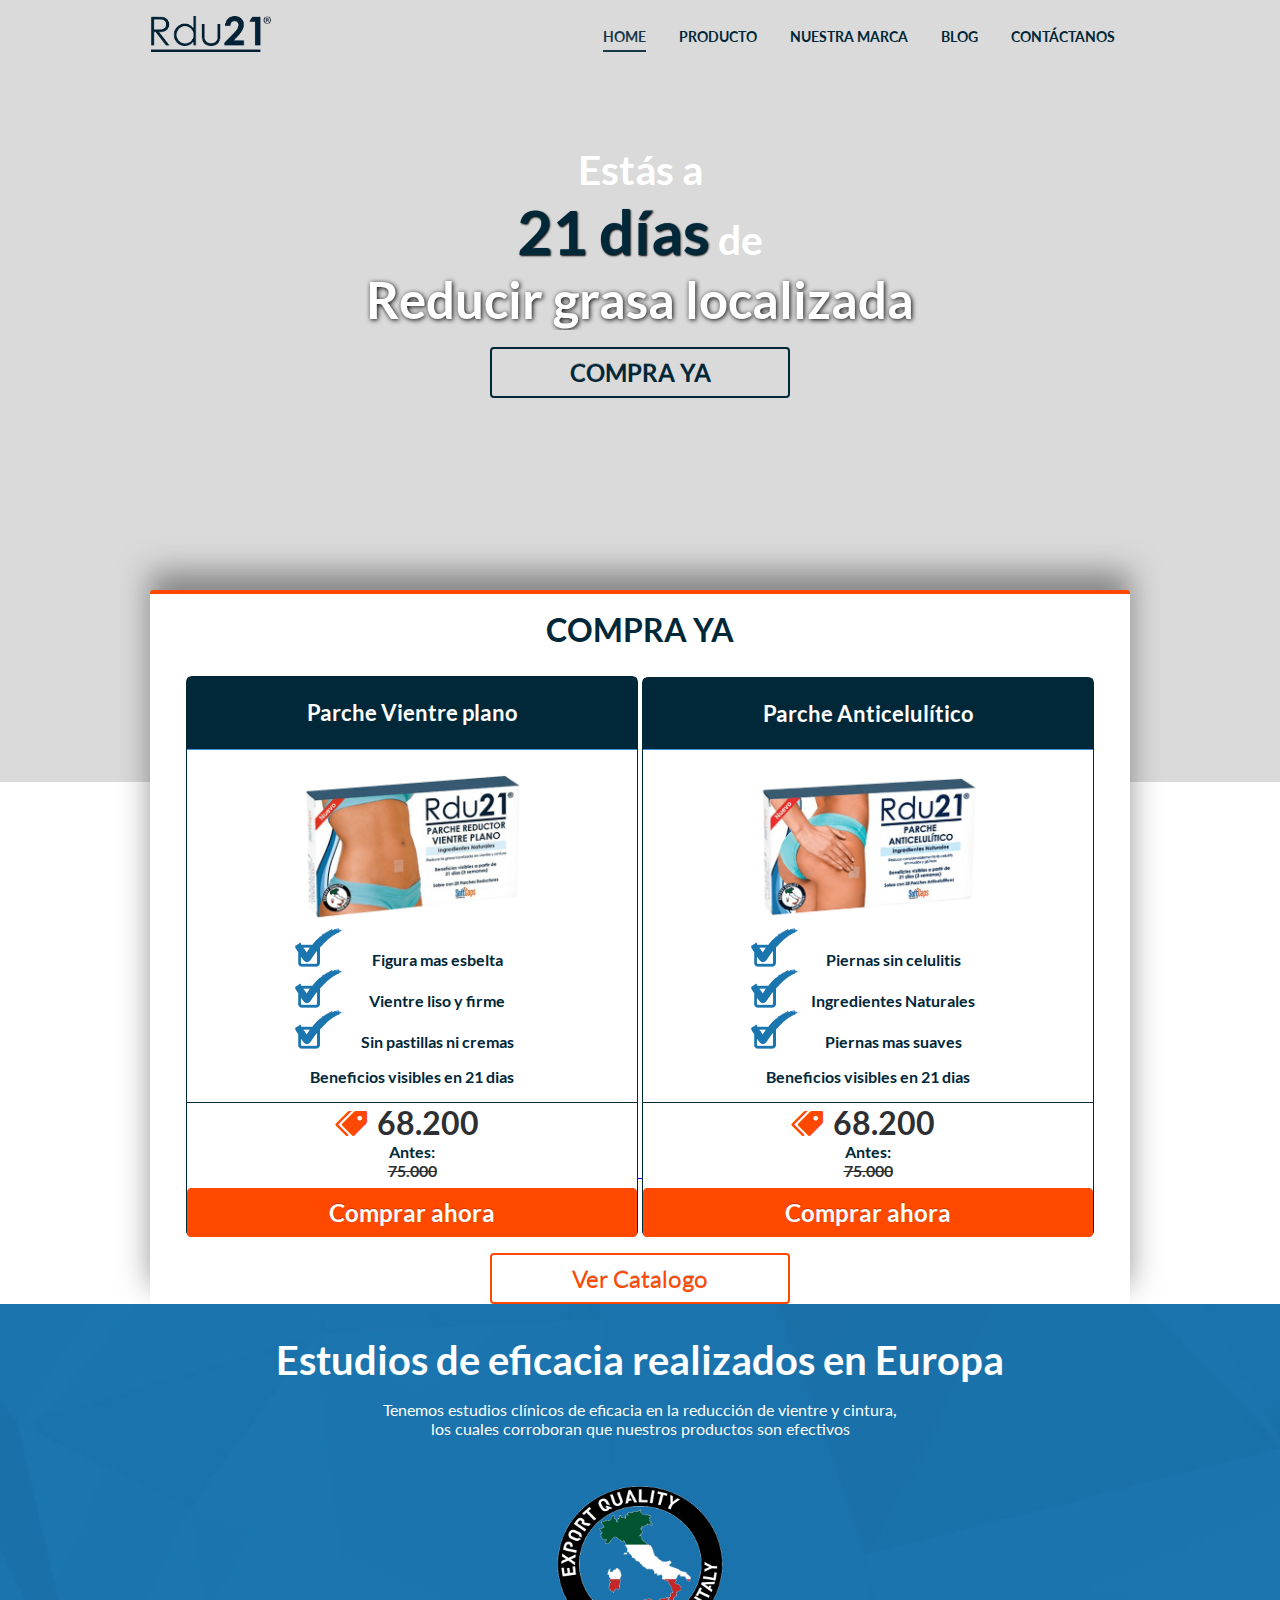
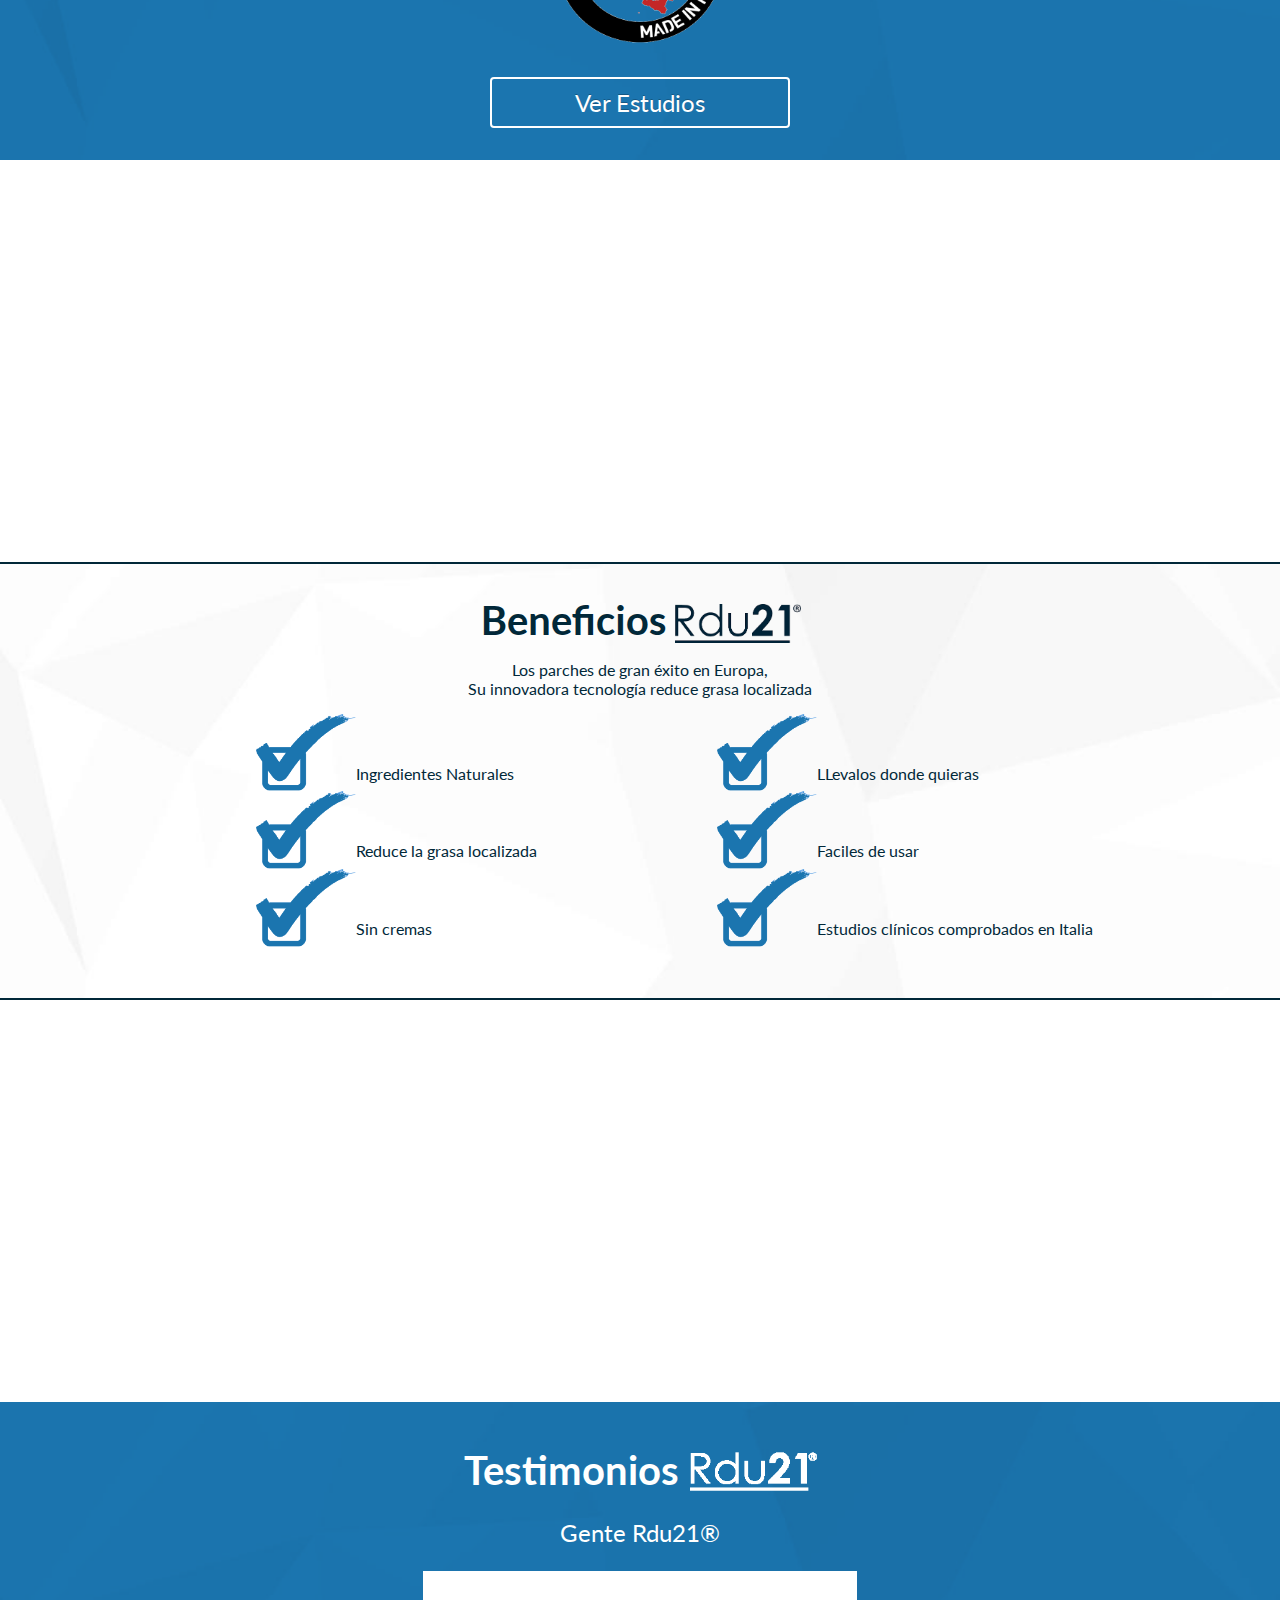
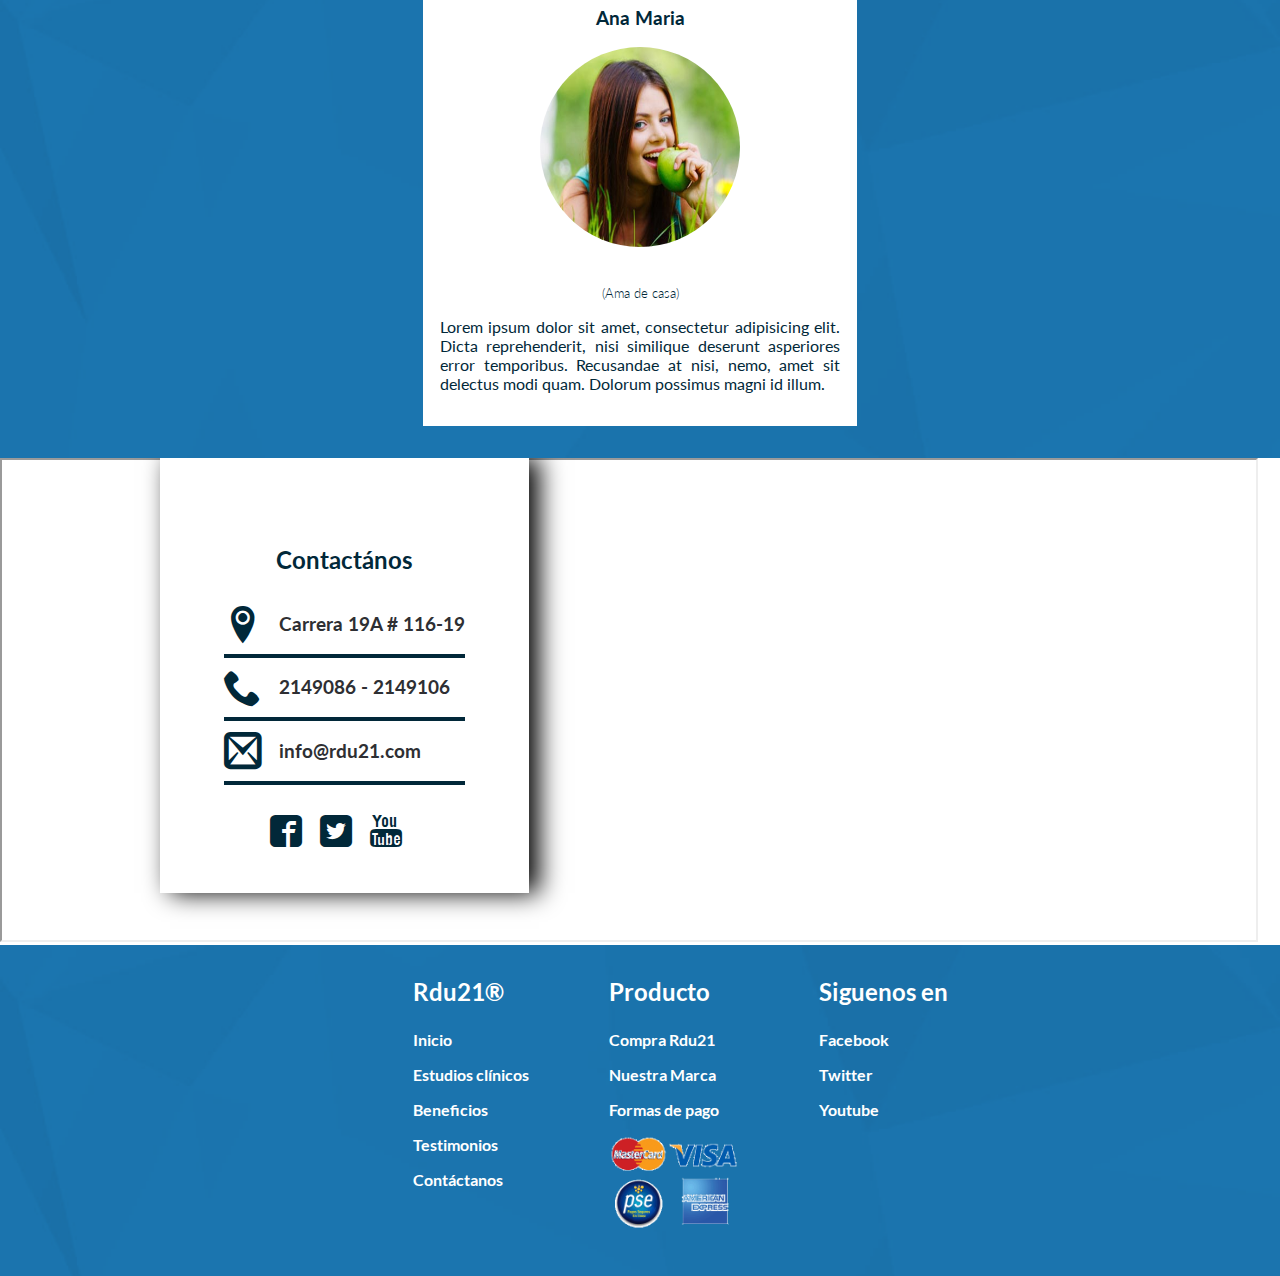
==== commit 65dac1cb: "CHAGES" ====
--- a/index.html
+++ b/index.html
@@ -45,7 +45,7 @@
             <div id="owl-example-1" class="owl-carousel">
                   <div class="frases frase-1">    Reducir grasa localizada </div>
                   <div class="frases frase-1"> Tener eficacia cosmética </div>
-                  <div class="frases frase-1">   Beneficiarte de Rdu21 </div>
+                  <div class="frases frase-1">   Beneficiarte de Rdu21® </div>
                   <div class="frases frase-1"> Sentirte Mejor </div>
                   <div class="frases frase-1"> Lucir tu cintura </div>
             </div>
@@ -89,7 +89,7 @@
         </a>
         <a href="coprar-rdu21-parche-anticelulitico/index.html">
         <article class="producto" style="font-family: FuturaPT-CondBook;">
-            <h3 class="producto-cabecera">Parche Anticelulitico</h3>
+            <h3 class="producto-cabecera">Parche Anticelulítico</h3>
             <div class="producto-descripcion">
               
                 <figure>
@@ -121,7 +121,7 @@
     <section class="seccion-natural" id="estudios">
             <div class="descripcion">
                 <h2  style="font-family: FuturaPT-CondBook;">Estudios de eficacia realizados en Europa</h2>
-                <p>Tenemos estudios clinicos de eficacia en la reduccion de vientre y cintura,<br>
+                <p>Tenemos estudios clínicos de eficacia en la reducción de vientre y cintura,<br>
                     los cuales corroboran que nuestros productos son efectivos 
                 </p>
            
@@ -141,8 +141,8 @@
 position: relative;
 top: 8px;
 left: 1px;"></h2>
-                <p>Los parches de gran exito en Europa,<br>
-                    Su innovadora tecnologia reduce grasa localizada
+                <p>Los parches de gran éxito en Europa,<br>
+                    Su innovadora tecnología reduce grasa localizada
                 </p>
 
                 <div class="beneficios-container">
@@ -154,7 +154,7 @@
                     <nav class="beneficios-item float-right">
                         <li><span><img  width="100"src="img/blue-check-mark.png" alt=""></span><p>LLevalos donde quieras</p></li>
                         <li><span><img  width="100"src="img/blue-check-mark.png" alt=""></span><p>Faciles de usar</p></li>
-                        <li><span><img  width="100"src="img/blue-check-mark.png" alt=""></span><p>Estudios clinicos comprobados en Italia</p></li>
+                        <li><span><img  width="100"src="img/blue-check-mark.png" alt=""></span><p>Estudios clínicos comprobados en Italia</p></li>
                     </nav>
                 </div>
             </div>
@@ -238,7 +238,7 @@
             </article>
 
 
-            <iframe class="map" src="https://www.google.com/maps/d/embed?mid=z0jwFso-iSNg.kwyxJDpfQx6s" width="99%" height="480"></iframe>
+            <iframe class="map" src="https://www.google.com/maps/d/embed?mid=z0jwFso-iSNg.kwyxJDpfQx6s" width="98%" height="480"></iframe>
             
         </section>
         <footer style="font-family: FuturaPT-CondBook;">
@@ -246,10 +246,10 @@
                 <nav class="menu-foot">
                     <h3>Rdu21®</h3>
                     <li><a href="index.html">Inicio</a></li>
-                    <li><a  class="Menu-link"href=".seccion-natural">Estudios clinicos</a></li>
+                    <li><a  class="Menu-link"href=".seccion-natural">Estudios clínicos</a></li>
                     <li><a  class="Menu-link" href=".seccion-beneficios">Beneficios</a></li>
                     <li><a  class="Menu-link" href="#testimonios">Testimonios</a></li>
-                    <li><a  href="contactanos/index.html">Contactanos</a></li>
+                    <li><a  href="contactanos/index.html">Contáctanos</a></li>
                 </nav>
                  <nav class="menu-foot">
                     <h3>Producto</h3>
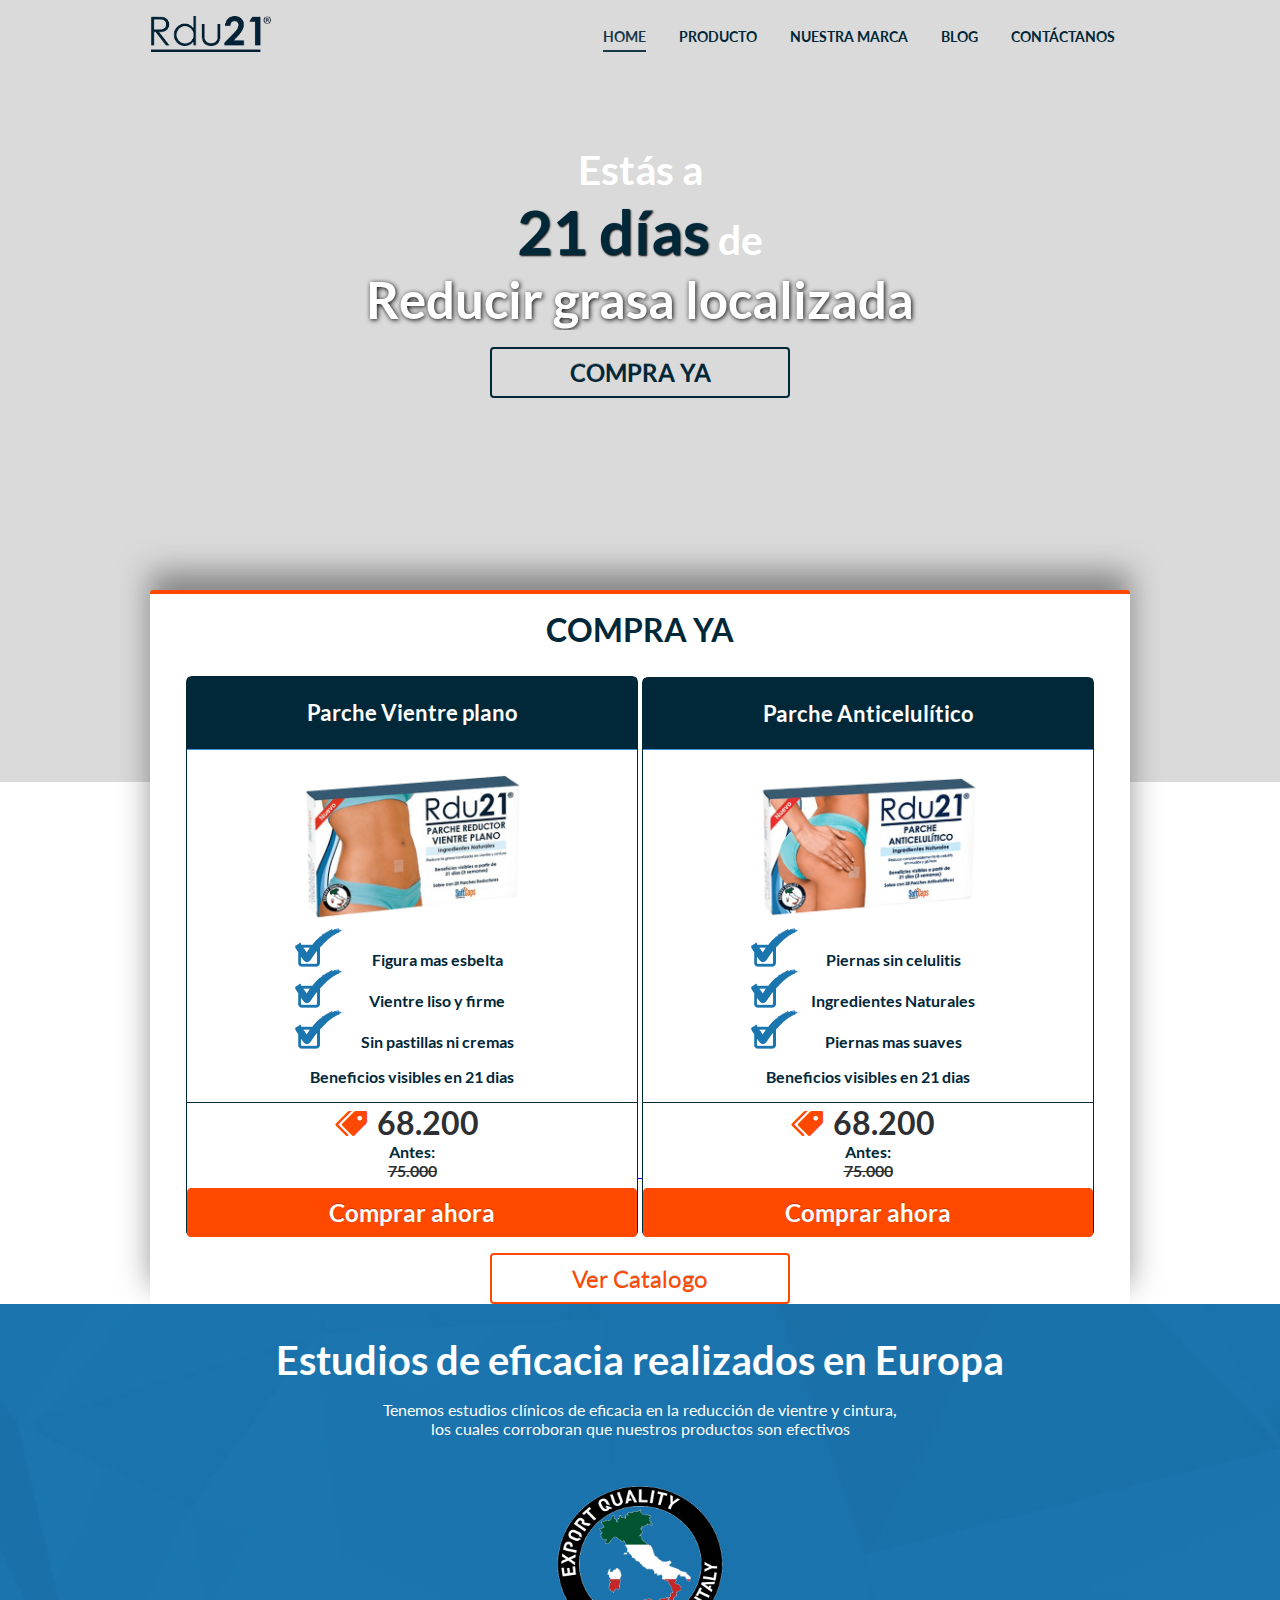
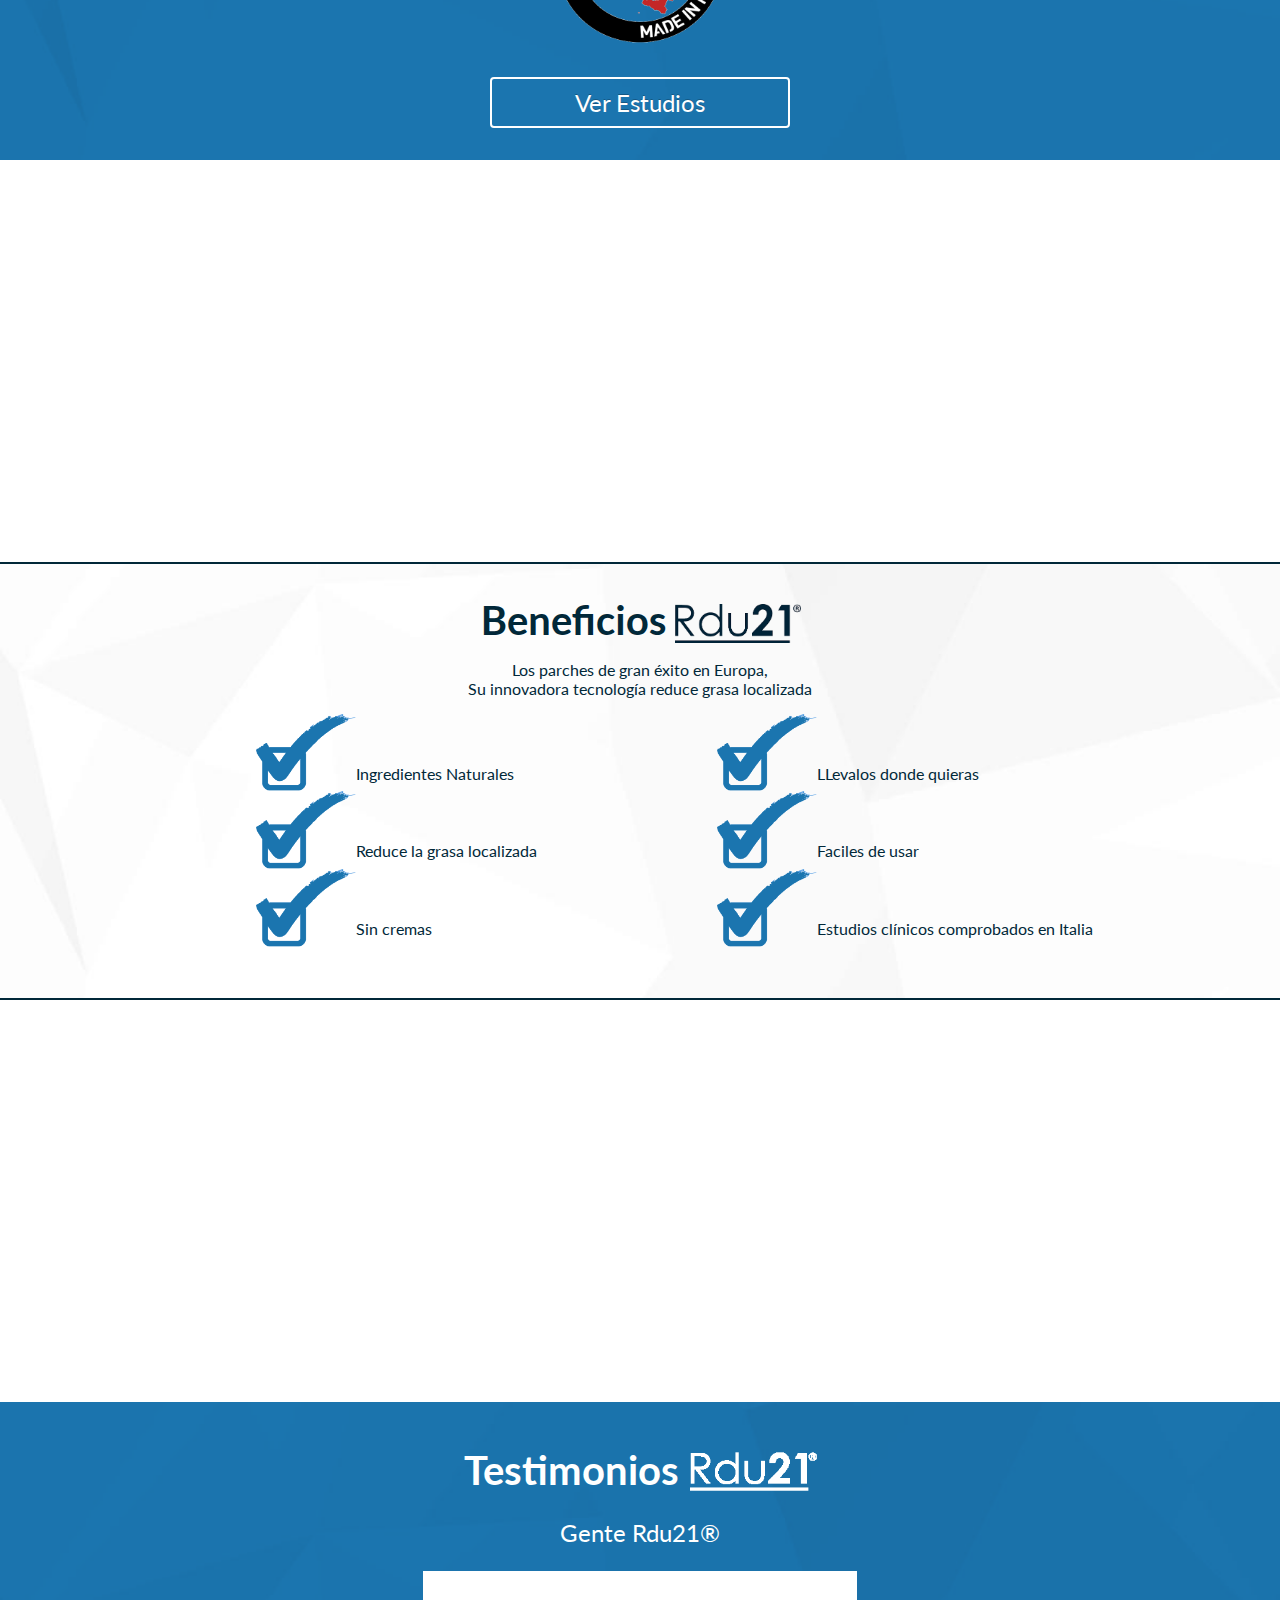
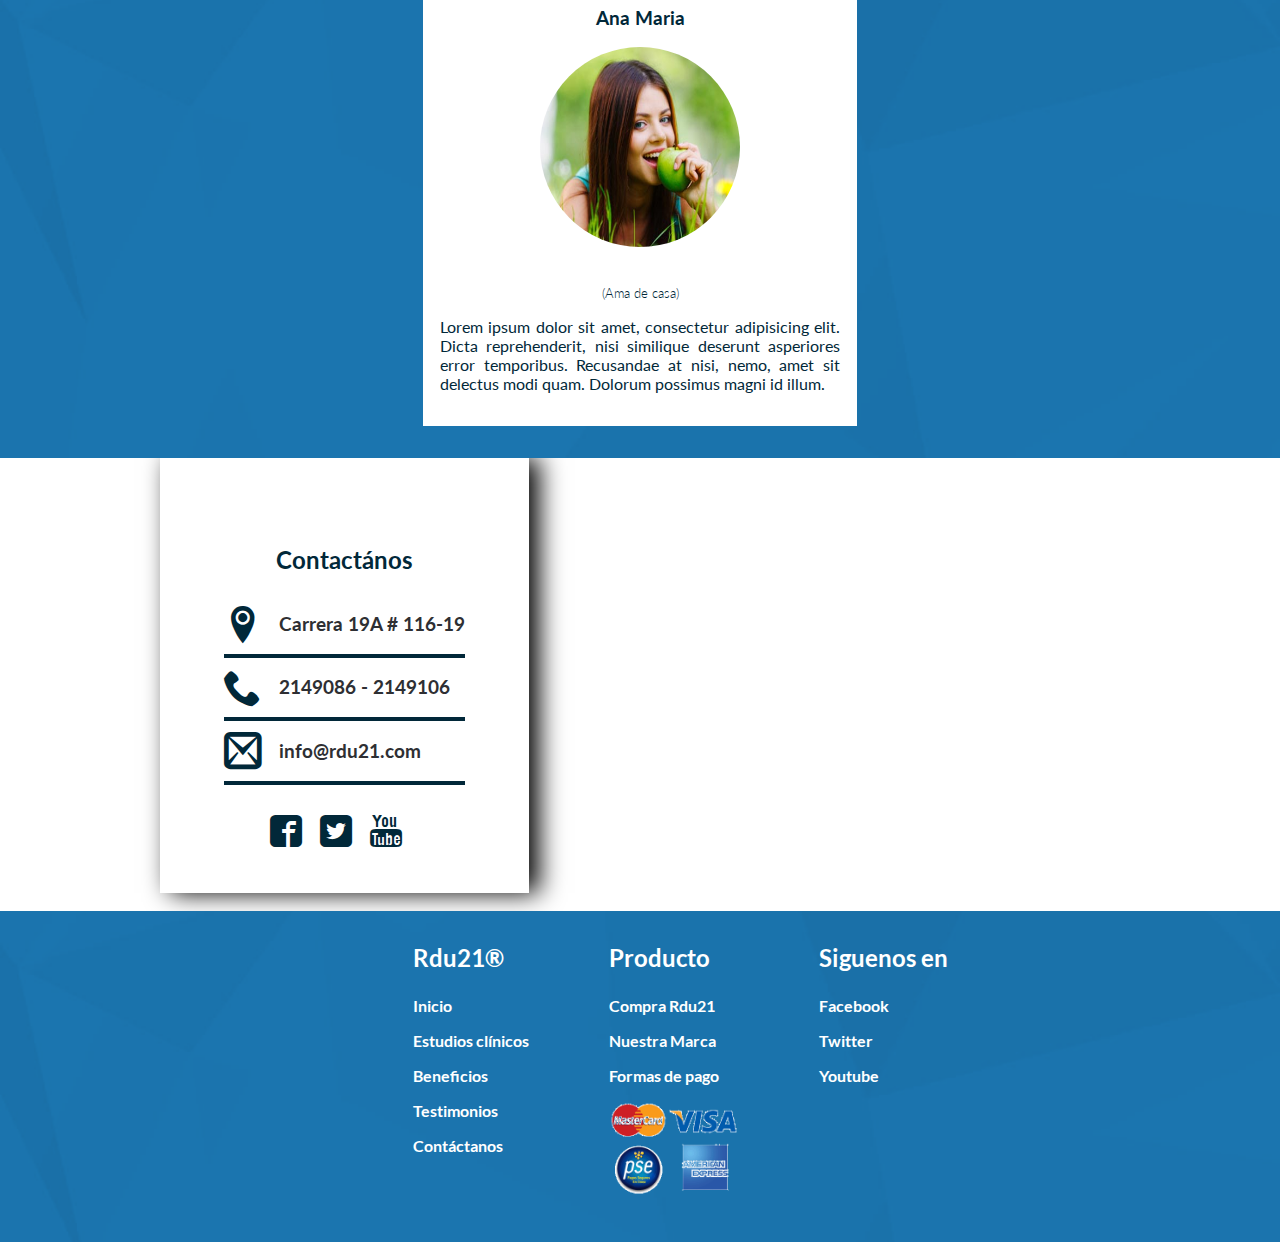
==== commit 5777ba85: "Optimizacion" ====
--- a/index.html
+++ b/index.html
@@ -238,7 +238,7 @@
             </article>
 
 
-            <iframe class="map" src="https://www.google.com/maps/d/embed?mid=z0jwFso-iSNg.kwyxJDpfQx6s" width="98%" height="480"></iframe>
+            <iframe class="map" src="https://www.google.com/maps/embed?pb=!1m18!1m12!1m3!1d497.05081585595457!2d-74.05088559755323!3d4.699224907004222!2m3!1f0!2f0!3f0!3m2!1i1024!2i768!4f13.1!3m3!1m2!1s0x0%3A0xf647f07986a4d22!2sRdu21!5e0!3m2!1ses!2s!4v1433175795006" width="100%" height="450" frameborder="0" style="border:0"></iframe>
             
         </section>
         <footer style="font-family: FuturaPT-CondBook;">
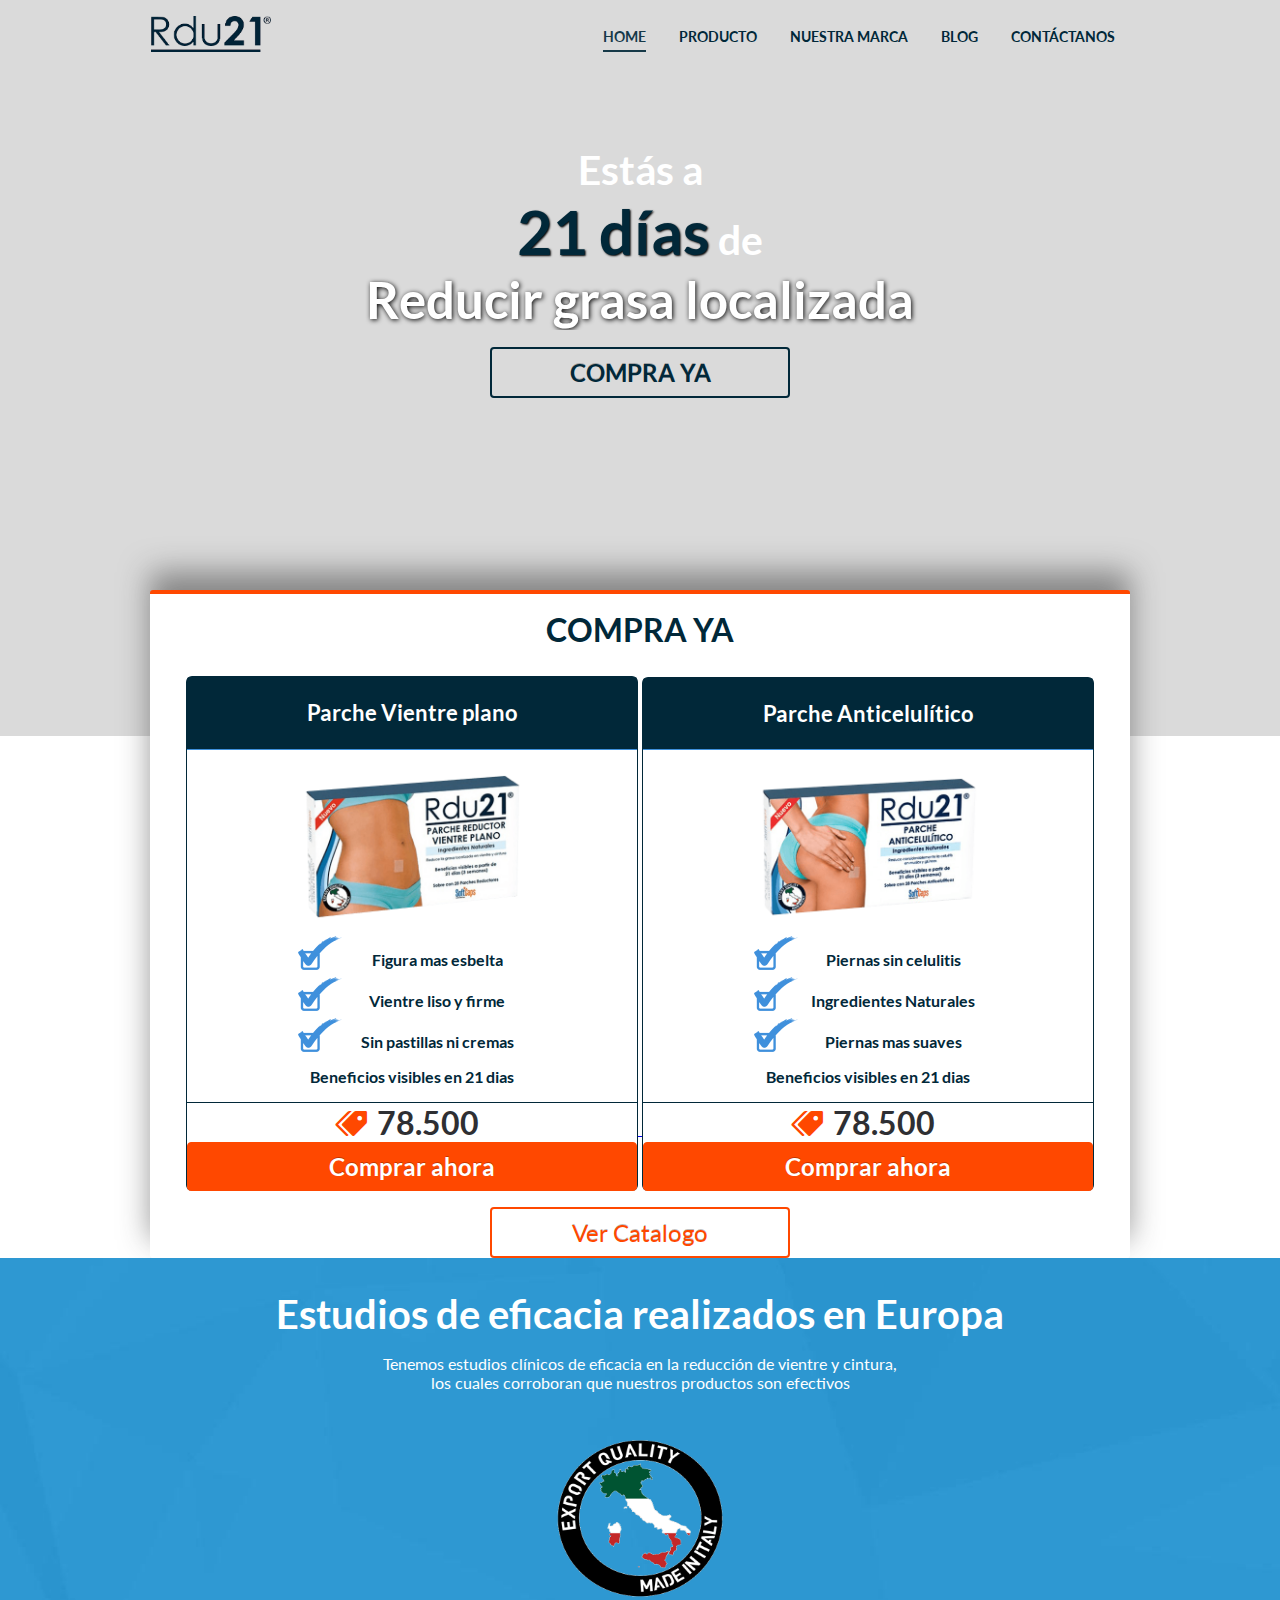
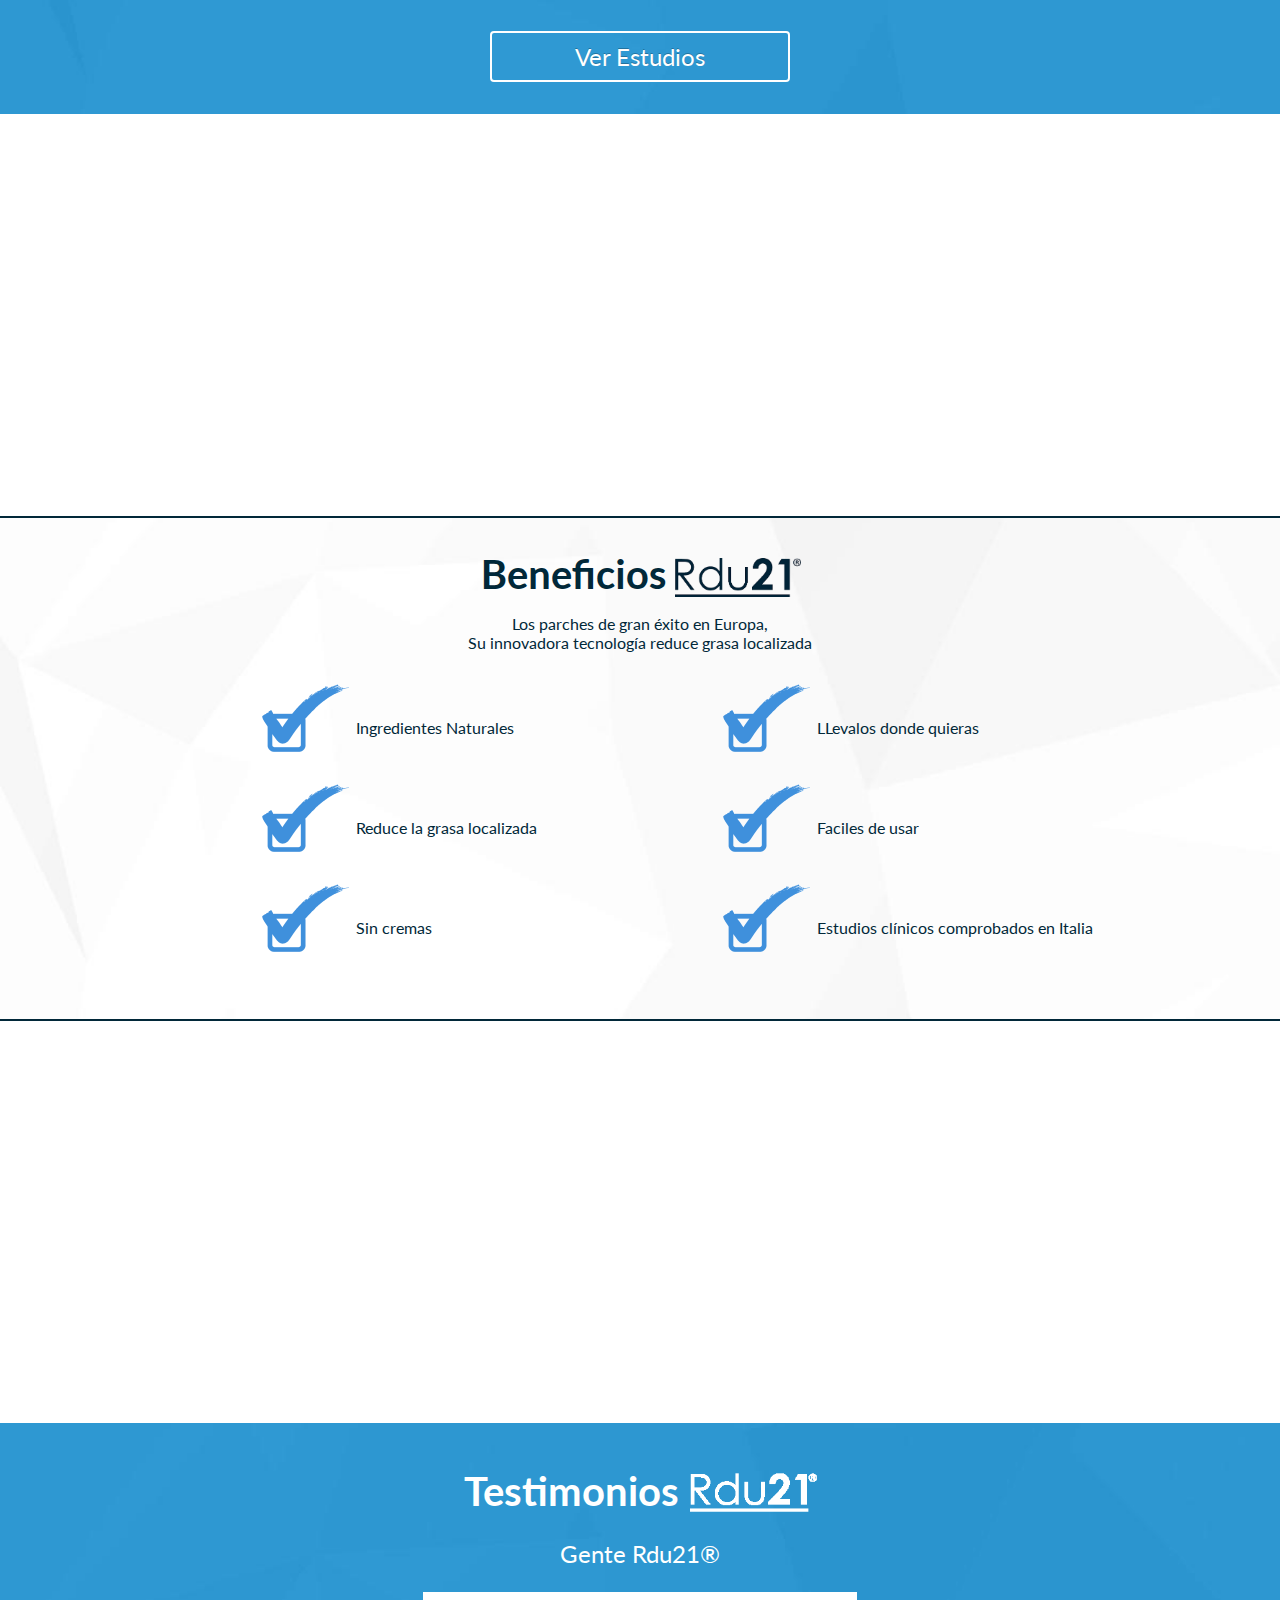
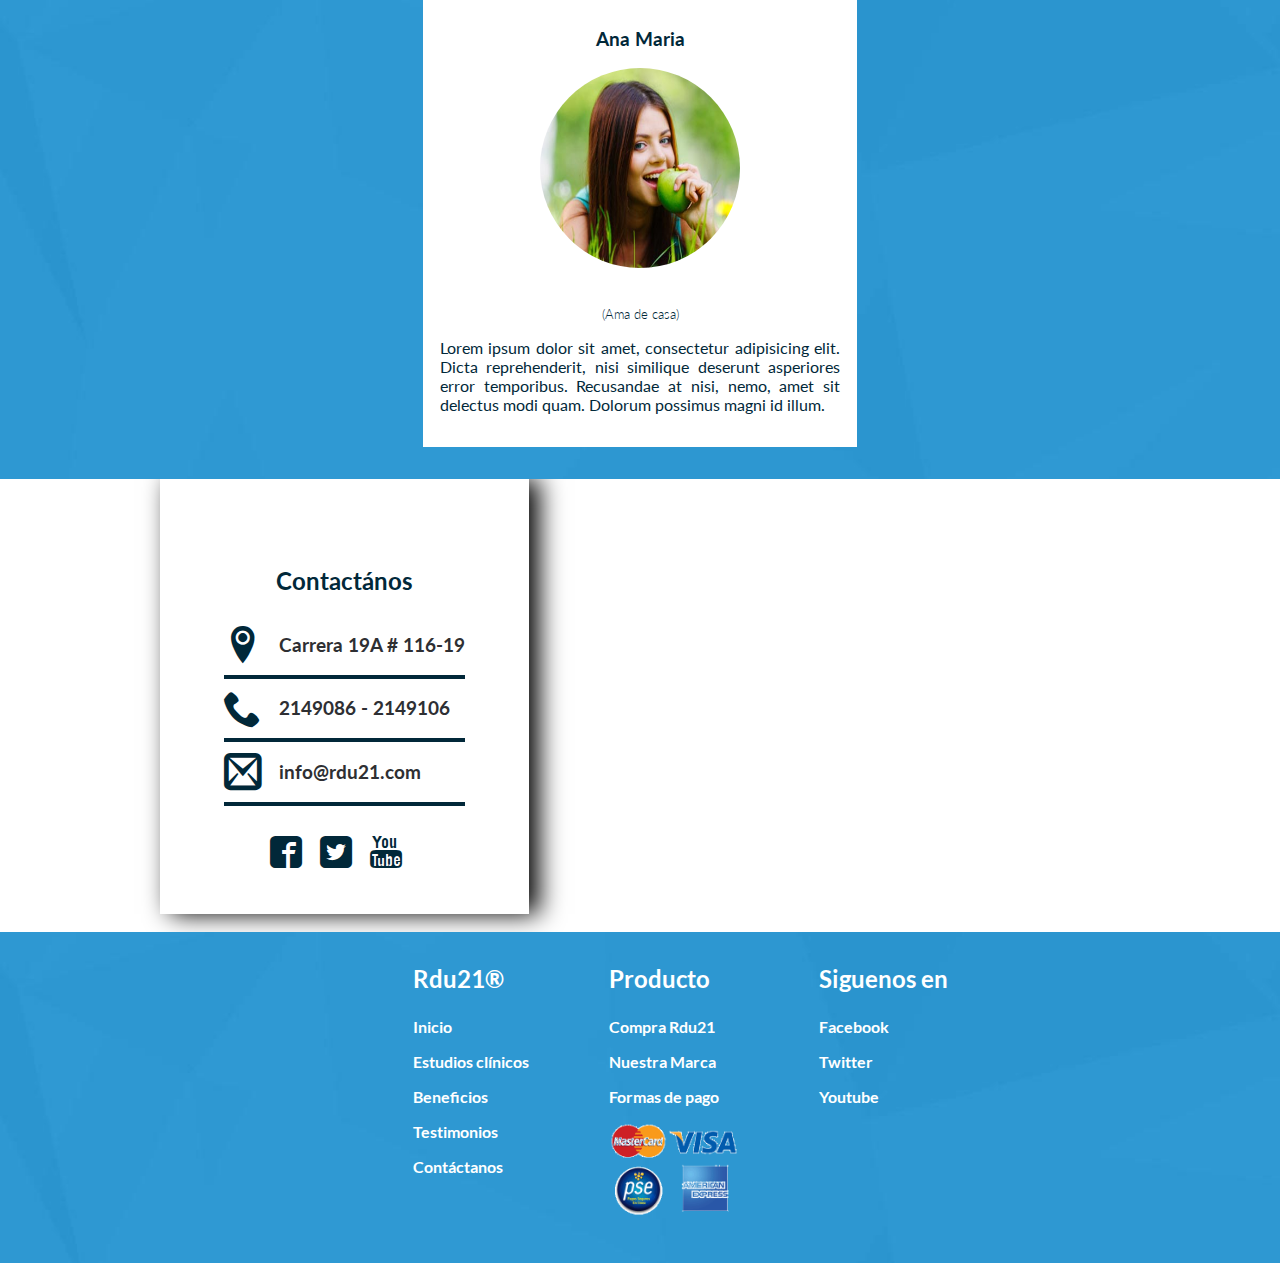
==== commit 69340d5e: "cambios" ====
--- a/index.html
+++ b/index.html
@@ -7,7 +7,7 @@
     <head>
         <meta charset="utf-8">
         <meta http-equiv="X-UA-Compatible" content="IE=edge,chrome=1">
-        <title>Bajar de peso sin pastillas para adelgazar | Rdu21 </title>
+        <title>baja de peso sin pastillas ni cremas luce tu figura | Rdu21 </title>
         <meta name="description" content="Baja de peso sin pastillas para adelgazar ni cremas Rdu21 es la nueva tecnología de parches con estudios clínicos comprobados 100% natural luce tu figura">
         <meta name="viewport" content="width=device-width, minimum-scale=1, maximum-scale=1"/>
          <link rel="shortcut icon" href="favicon.ico" type="image/x-icon">
@@ -28,13 +28,20 @@
             <div class="logo">
                 <a href="index.html"><img width="120" src="img/102logo.png" alt="logo-rdu21"></a>
             </div>
+            <span class="menu-movil">
+                <span class="col"></span>
+                <span class="col"></span>
+                <span class="col"></span>
+            </span>
             <nav class="menu">
+                 <div class="cerrar"></div> 
               <ul>
+
                     <li><a class="Menu-link-normal current-link-blanco" href="index.html">Home</a></li>
                     <li><a class="Menu-link" href=".contenedor-solapa">Producto</a></li>
-                    <li><a class="-" href="nuestra-marca/index.html">Nuestra Marca</a></li>
+                    <li><a class="-" href="nuestra-marca/">Nuestra Marca</a></li>
                     <li><a class="" href="http://www.rdu21.com/blog">Blog</a></li>
-                    <li><a class="Menu-link-normal" href="contactanos/index.html">Contáctanos</a></li>
+                    <li><a class="Menu-link-normal" href="contactanos/">Contáctanos</a></li>
                 </ul>
             </nav>
         </div>
@@ -64,7 +71,7 @@
     </div>
     <div class="contenedor-solapa contenedor" id="comprar">
         <h2 class="producto-titulo" style="font-family: FuturaPT-CondBook;">COMPRA YA </h2>
-    <a href="comprar-rdu21-parche-vientre-plano/index.html">
+    <a href="comprar-rdu21-parche-vientre-plano/">
         <article class="producto" style="font-family: FuturaPT-CondBook;">
             <h3 class="producto-cabecera">Parche Vientre plano</h3>
             <div class="producto-descripcion">
@@ -81,13 +88,12 @@
                 <li><img src="img/blue-check-mark.png" alt=""><p>Sin pastillas ni cremas</p></li>
             </nav>
              <p>Beneficios visibles en <strong>21 dias</strong></p>    
-            <div class="precio"><span class="icon-price-tags price-icon"></span>68.200</div>
-            <p class="antes">Antes:</p>
-            <div class="precio-antes">75.000</div>
+            <div class="precio"><span class="icon-price-tags price-icon"></span>78.500</div>
+           
             <button class="boton-comprar">Comprar ahora</button>
         </article>
         </a>
-        <a href="coprar-rdu21-parche-anticelulitico/index.html">
+        <a href="comprar-rdu21-parche-anticelulitico/">
         <article class="producto" style="font-family: FuturaPT-CondBook;">
             <h3 class="producto-cabecera">Parche Anticelulítico</h3>
             <div class="producto-descripcion">
@@ -103,9 +109,8 @@
                 </nav>    
              <p>Beneficios visibles en <strong>21 dias</strong></p> 
            
-            <div class="precio"><span class="icon-price-tags price-icon"></span>68.200</div>
-            <p class="antes">Antes:</p>
-            <div class="precio-antes">75.000</div>
+            <div class="precio"><span class="icon-price-tags price-icon"></span>78.500</div>
+          
             <button class="boton-comprar">Comprar ahora</button>
         </article>
         </a>
@@ -249,7 +254,7 @@
                     <li><a  class="Menu-link"href=".seccion-natural">Estudios clínicos</a></li>
                     <li><a  class="Menu-link" href=".seccion-beneficios">Beneficios</a></li>
                     <li><a  class="Menu-link" href="#testimonios">Testimonios</a></li>
-                    <li><a  href="contactanos/index.html">Contáctanos</a></li>
+                    <li><a  href="contactanos/">Contáctanos</a></li>
                 </nav>
                  <nav class="menu-foot">
                     <h3>Producto</h3>
@@ -280,6 +285,17 @@
  
     </body>
     <script>
+       $(".menu-movil").on("click",function(){
+
+         $(".menu").show("basic");   
+         
+    });
+          $(".cerrar").on("click",function(){
+
+         $(".menu").hide("basic"); 
+         console.log("Hola click");  
+         
+    });
     /*
   (function(i,s,o,g,r,a,m){i['GoogleAnalyticsObject']=r;i[r]=i[r]||function(){
   (i[r].q=i[r].q||[]).push(arguments)},i[r].l=1*new Date();a=s.createElement(o),
--- a/css/main.css
+++ b/css/main.css
@@ -1,2 +1,2 @@
 /* normalize.css v3.0.2 | MIT License | git.io/normalize */
-@font-face{font-family:'FuturaPT-CondBook-bold';src:url("../fonts/FuturaPT-CondBook.woff") format('woff'),url("../fonts/FuturaPT-CondBook.svg#FuturaPT-CondBook") format('svg')}@font-face{font-family:'FuturaPT-CondBook';src:url("../fonts/FuturaPT-Bold.woff") format('woff'),url("../fonts/FuturaPT-CondBook.svg#FuturaPT-CondBook") format('svg')}html{font-family:'Lato',sans-serif;-ms-text-size-adjust:100%;-webkit-text-size-adjust:100%;}body{margin:0}article,aside,details,figcaption,figure,footer,header,hgroup,main,menu,nav,section,summary{display:block}audio,canvas,progress,video{display:inline-block;vertical-align:baseline;}audio:not([controls]){display:none;height:0}[hidden],template{display:none}a{background-color:transparent}a:active,a:hover{outline:0}abbr[title]{border-bottom:1px dotted}b,strong{font-weight:bold}dfn{font-style:italic}h1{font-size:2em;margin:.67em 0}mark{background:#ff0;color:#000}small{font-size:80%}sub,sup{font-size:75%;line-height:0;position:relative;vertical-align:baseline}sup{top:-.5em}sub{bottom:-.25em}img{border:0}svg:not(:root){overflow:hidden}figure{margin:1em 40px}hr{-moz-box-sizing:content-box;box-sizing:content-box;height:0}pre{overflow:auto}code,kbd,pre,samp{font-family:monospace,monospace;font-size:1em}button,input,optgroup,select,textarea{color:inherit;font:inherit;margin:0;}button{overflow:visible}button,select{text-transform:none}button,html input[type="button"],input[type="reset"],input[type="submit"]{-webkit-appearance:button;cursor:pointer;}button[disabled],html input[disabled]{cursor:default}button::-moz-focus-inner,input::-moz-focus-inner{border:0;padding:0}input{line-height:normal}input[type="checkbox"],input[type="radio"]{box-sizing:border-box;padding:0;}input[type="number"]::-webkit-inner-spin-button,input[type="number"]::-webkit-outer-spin-button{height:auto}input[type="search"]{-webkit-appearance:textfield;-moz-box-sizing:content-box;-webkit-box-sizing:content-box;box-sizing:content-box}input[type="search"]::-webkit-search-cancel-button,input[type="search"]::-webkit-search-decoration{-webkit-appearance:none}fieldset{border:1px solid #c0c0c0;margin:0 2px;padding:.35em .625em .75em}legend{border:0;padding:0;}textarea{overflow:auto}optgroup{font-weight:bold}table{border-collapse:collapse;border-spacing:0}td,th{padding:0}@font-face{font-family:'icomoon';src:url("../fonts/icomoon.eot?ttv9r4");src:url("../fonts/icomoon.eot?#iefixttv9r4") format('embedded-opentype'),url("../fonts/icomoon.woff?ttv9r4") format('woff'),url("../fonts/icomoon.ttf?ttv9r4") format('truetype'),url("../fonts/icomoon.svg?ttv9r4#icomoon") format('svg');font-weight:normal;font-style:normal}[class^="icon-"],[class*=" icon-"]{font-family:'icomoon';speak:none;font-style:normal;font-weight:normal;font-variant:normal;text-transform:none;line-height:1;-webkit-font-smoothing:antialiased;-moz-osx-font-smoothing:grayscale}.icon-quill:before{content:"\e907"}.icon-play:before{content:"\e912"}.icon-price-tag:before{content:"\e935"}.icon-price-tags:before{content:"\e936"}.icon-cart:before{content:"\e93a"}.icon-credit-card:before{content:"\e93f"}.icon-phone:before{content:"\e942"}.icon-location2:before{content:"\e948"}.icon-compass:before{content:"\e949"}.icon-undo2:before{content:"\e967"}.icon-redo2:before{content:"\e968"}.icon-search:before{content:"\e986"}.icon-earth:before{content:"\e9ca"}.icon-eye:before{content:"\e9ce"}.icon-star-full:before{content:"\e9d9"}.icon-heart:before{content:"\e9da"}.icon-happy:before{content:"\e9df"}.icon-checkmark:before{content:"\ea10"}.icon-circle-up:before{content:"\ea41"}.icon-circle-right:before{content:"\ea42"}.icon-circle-down:before{content:"\ea43"}.icon-circle-left:before{content:"\ea44"}.icon-checkbox-checked:before{content:"\ea52"}.icon-mail2:before{content:"\ea84"}.icon-google-plus2:before{content:"\ea89"}.icon-facebook2:before{content:"\ea8d"}.icon-twitter2:before{content:"\ea92"}.icon-feed3:before{content:"\ea95"}.icon-youtube3:before{content:"\ea99"}.owl-carousel .animated{-webkit-animation-duration:1000ms;-webkit-animation-duration:1000ms;-moz-animation-duration:1000ms;-o-animation-duration:1000ms;-ms-animation-duration:1000ms;animation-duration:1000ms;-webkit-animation-fill-mode:both;-webkit-animation-fill-mode:both;-moz-animation-fill-mode:both;-o-animation-fill-mode:both;-ms-animation-fill-mode:both;animation-fill-mode:both}.owl-carousel .owl-animated-in{z-index:0}.owl-carousel .owl-animated-out{z-index:1}.owl-carousel .fadeOut{-webkit-animation-name:fadeOut;-webkit-animation-name:fadeOut;-moz-animation-name:fadeOut;-o-animation-name:fadeOut;-ms-animation-name:fadeOut;animation-name:fadeOut}@-webkit-keyframes fadeOut{0%{opacity:1;-ms-filter:none;filter:none}100%{opacity:0;-ms-filter:"progid:DXImageTransform.Microsoft.Alpha(Opacity=0)";filter:alpha(opacity=0)}}.owl-height{-webkit-transition:height 500ms ease-in-out;-moz-transition:height 500ms ease-in-out;-ms-transition:height 500ms ease-in-out;-o-transition:height 500ms ease-in-out;-webkit-transition:height 500ms ease-in-out;-moz-transition:height 500ms ease-in-out;-o-transition:height 500ms ease-in-out;-ms-transition:height 500ms ease-in-out;transition:height 500ms ease-in-out}.owl-carousel{display:none;width:100%;-webkit-tap-highlight-color:transparent;position:relative;z-index:1}.owl-carousel .owl-stage{position:relative;-ms-touch-action:pan-Y}.owl-carousel .owl-stage:after{content:".";display:block;clear:both;visibility:hidden;line-height:0;height:0}.owl-carousel .owl-stage-outer{position:relative;overflow:hidden;-webkit-transform:translate3d(0,0,0)}.owl-carousel .owl-controls .owl-nav .owl-prev,.owl-carousel .owl-controls .owl-nav .owl-next,.owl-carousel .owl-controls .owl-dot{cursor:pointer;cursor:hand;-webkit-user-select:none;-khtml-user-select:none;-moz-user-select:none;-ms-user-select:none;-webkit-user-select:none;-moz-user-select:none;-ms-user-select:none;user-select:none}.owl-carousel.owl-loaded{display:block}.owl-carousel.owl-loading{opacity:0;-ms-filter:"progid:DXImageTransform.Microsoft.Alpha(Opacity=0)";filter:alpha(opacity=0);display:block}.owl-carousel.owl-hidden{opacity:0;-ms-filter:"progid:DXImageTransform.Microsoft.Alpha(Opacity=0)";filter:alpha(opacity=0)}.owl-carousel .owl-refresh .owl-item{display:none}.owl-carousel .owl-item{position:relative;min-height:1px;float:left;-webkit-backface-visibility:hidden;-webkit-tap-highlight-color:transparent;-webkit-touch-callout:none;-webkit-user-select:none;-moz-user-select:none;-ms-user-select:none;-webkit-user-select:none;-moz-user-select:none;-ms-user-select:none;user-select:none}.owl-carousel .owl-item img{display:block;width:100%;-webkit-transform-style:preserve-3d}.owl-carousel.owl-text-select-on .owl-item{-webkit-user-select:auto;-moz-user-select:auto;-ms-user-select:auto;-webkit-user-select:auto;-moz-user-select:auto;-ms-user-select:auto;user-select:auto}.owl-carousel .owl-grab{cursor:move;cursor:-webkit-grab;cursor:-o-grab;cursor:-ms-grab;cursor:grab}.owl-carousel.owl-rtl{direction:rtl}.owl-carousel.owl-rtl .owl-item{float:right}.no-js .owl-carousel{display:block}.owl-carousel .owl-item .owl-lazy{opacity:0;-ms-filter:"progid:DXImageTransform.Microsoft.Alpha(Opacity=0)";filter:alpha(opacity=0);-webkit-transition:opacity 400ms ease;-moz-transition:opacity 400ms ease;-ms-transition:opacity 400ms ease;-o-transition:opacity 400ms ease;-webkit-transition:opacity 400ms ease;-moz-transition:opacity 400ms ease;-o-transition:opacity 400ms ease;-ms-transition:opacity 400ms ease;transition:opacity 400ms ease}.owl-carousel .owl-item img{-webkit-transform-style:preserve-3d;-moz-transform-style:preserve-3d;-o-transform-style:preserve-3d;-ms-transform-style:preserve-3d;transform-style:preserve-3d}.owl-carousel .owl-video-wrapper{position:relative;height:100%;background:#000}.owl-carousel .owl-video-play-icon{position:absolute;height:80px;width:80px;left:50%;top:50%;margin-left:-40px;margin-top:-40px;background:url("owl.video.play.png") no-repeat;cursor:pointer;z-index:1;-webkit-backface-visibility:hidden;-webkit-transition:scale 100ms ease;-moz-transition:scale 100ms ease;-ms-transition:scale 100ms ease;-o-transition:scale 100ms ease;-webkit-transition:scale 100ms ease;-moz-transition:scale 100ms ease;-o-transition:scale 100ms ease;-ms-transition:scale 100ms ease;transition:scale 100ms ease}.owl-carousel .owl-video-play-icon:hover{-webkit-transition:scale(1.3,1.3);-moz-transition:scale(1.3,1.3);-ms-transition:scale(1.3,1.3);-o-transition:scale(1.3,1.3);-webkit-transition:scale(1.3, 1.3);-moz-transition:scale(1.3, 1.3);-o-transition:scale(1.3, 1.3);-ms-transition:scale(1.3, 1.3);transition:scale(1.3, 1.3)}.owl-carousel .owl-video-playing .owl-video-tn,.owl-carousel .owl-video-playing .owl-video-play-icon{display:none}.owl-carousel .owl-video-tn{opacity:0;-ms-filter:"progid:DXImageTransform.Microsoft.Alpha(Opacity=0)";filter:alpha(opacity=0);height:100%;background-position:center center;background-repeat:no-repeat;-webkit-background-size:contain;-moz-background-size:contain;-o-background-size:contain;-webkit-background-size:contain;-moz-background-size:contain;background-size:contain;-webkit-transition:opacity 400ms ease;-moz-transition:opacity 400ms ease;-ms-transition:opacity 400ms ease;-o-transition:opacity 400ms ease;-webkit-transition:opacity 400ms ease;-moz-transition:opacity 400ms ease;-o-transition:opacity 400ms ease;-ms-transition:opacity 400ms ease;transition:opacity 400ms ease}.owl-carousel .owl-video-frame{position:relative;z-index:1}@-moz-keyframes fadeOut{0%{opacity:1;-ms-filter:none;filter:none}100%{opacity:0;-ms-filter:"progid:DXImageTransform.Microsoft.Alpha(Opacity=0)";filter:alpha(opacity=0)}}@-webkit-keyframes fadeOut{0%{opacity:1;-ms-filter:none;filter:none}100%{opacity:0;-ms-filter:"progid:DXImageTransform.Microsoft.Alpha(Opacity=0)";filter:alpha(opacity=0)}}@-o-keyframes fadeOut{0%{opacity:1;-ms-filter:none;filter:none}100%{opacity:0;-ms-filter:"progid:DXImageTransform.Microsoft.Alpha(Opacity=0)";filter:alpha(opacity=0)}}@keyframes fadeOut{0%{opacity:1;-ms-filter:none;filter:none}100%{opacity:0;-ms-filter:"progid:DXImageTransform.Microsoft.Alpha(Opacity=0)";filter:alpha(opacity=0)}}.float-left{float:left}.float-right{float:right}.align-center{text-align:center}.blanco{color:#fff}.azul{color:#012839}.titulo{font-size:1.6em;font-weight:300}.titulo-21{font-size:1.5em;font-weight:bold;text-shadow:1px 1px 2px #000}.frase-1{font-size:2em;font-weight:bold;text-shadow:1px 1px 5px #000}.body{font-size:16px}body{color:#2e2f33}.boton-estudios-azul{background:none;color:#012839;border:2px solid #012839;text-shadow:0 -1px 0 rgba(0,0,0,0.25);padding:9px 40px;font-size:1.5em;-webkit-border-radius:4px;-moz-border-radius:4px;-webkit-border-radius:4px;-webkit-border-radius:4px;border-radius:4px;line-height:normal;-o-transition:all 300ms ease-in-out;-ms-transition:all 300ms ease-in-out;-moz-transition:all 300ms ease-in-out;-webkit-transition:all 300ms ease-in-out;-o-transition:all 300ms ease-in-out;-ms-transition:all 300ms ease-in-out;-moz-transition:all 300ms ease-in-out;-webkit-transition:all 300ms ease-in-out;transition:all 300ms ease-in-out;display:inline-block;width:300px;cursor:pointer;}.boton-estudios-azul:hover{background:#012839;color:#fff;border:2px solid #012839}.boton-estudios{background:none;color:#ff4800;border:2px solid #ff4800;text-shadow:0 -1px 0 rgba(0,0,0,0.25);padding:9px 40px;font-size:1.5em;-webkit-border-radius:4px;-moz-border-radius:4px;-webkit-border-radius:4px;-webkit-border-radius:4px;border-radius:4px;line-height:normal;-o-transition:all 300ms ease-in-out;-ms-transition:all 300ms ease-in-out;-moz-transition:all 300ms ease-in-out;-webkit-transition:all 300ms ease-in-out;-o-transition:all 300ms ease-in-out;-ms-transition:all 300ms ease-in-out;-moz-transition:all 300ms ease-in-out;-webkit-transition:all 300ms ease-in-out;transition:all 300ms ease-in-out;display:inline-block;width:300px;cursor:pointer;}.boton-estudios:hover{background:#ff4800;color:#fff;border:2px solid #ff4800}.contactanos .botoncompra{margin-top:1em;background:none;color:#012839;border:2px solid #012839;text-shadow:0 -1px 0 rgba(0,0,0,0.25);padding:9px 40px;font-size:1.5em;-webkit-border-radius:4px;-moz-border-radius:4px;-webkit-border-radius:4px;-webkit-border-radius:4px;border-radius:4px;line-height:normal;-o-transition:all 300ms ease-in-out;-ms-transition:all 300ms ease-in-out;-moz-transition:all 300ms ease-in-out;-webkit-transition:all 300ms ease-in-out;-o-transition:all 300ms ease-in-out;-ms-transition:all 300ms ease-in-out;-moz-transition:all 300ms ease-in-out;-webkit-transition:all 300ms ease-in-out;transition:all 300ms ease-in-out;display:inline-block;width:190px;cursor:pointer;}.contactanos .botoncompra:hover{background:#ff4800;color:#fff;border:2px solid #ff4800}.contactanos ::-webkit-input-placeholder{color:#012839}.contactanos :-moz-placeholder{color:#012839}.contactanos ::-moz-placeholder{color:#012839}.contactanos :-ms-input-placeholder{color:#012839}.contactanos input[type=text],.contactanos input[type=email]{padding:.5em .5em;border:none;border-bottom:1px solid #012839;outline:none;-o-transition:all 0.4s ease-in-out;-ms-transition:all 0.4s ease-in-out;-moz-transition:all 0.4s ease-in-out;-webkit-transition:all 0.4s ease-in-out;transition:all 0.4s ease-in-out;color:#012839;width:46%;}.contactanos input[type=text]:focus,.contactanos input[type=email]:focus{border-bottom:1px solid #ff4800;color:#ff4800}.contactanos textarea{padding:1em;width:91%;margin-top:1em;border:1px solid #012839;outline:none;-o-transition:all 0.4s ease-in-out;-ms-transition:all 0.4s ease-in-out;-moz-transition:all 0.4s ease-in-out;-webkit-transition:all 0.4s ease-in-out;transition:all 0.4s ease-in-out;resize:none;color:#012839;}.contactanos textarea:focus{border:1px solid #ff4800;color:#ff4800}.contenedor-mensaje{text-align:center;position:relative;top:8em;}.contenedor-mensaje .boton-estudios{background:none;color:#012839;border:2px solid #012839;text-shadow:0 -1px 0 rgba(0,0,0,0.25);padding:9px 40px;font-size:1.5em;-webkit-border-radius:4px;-moz-border-radius:4px;-webkit-border-radius:4px;-webkit-border-radius:4px;border-radius:4px;line-height:normal;-o-transition:all 300ms ease-in-out;-ms-transition:all 300ms ease-in-out;-moz-transition:all 300ms ease-in-out;-webkit-transition:all 300ms ease-in-out;-o-transition:all 300ms ease-in-out;-ms-transition:all 300ms ease-in-out;-moz-transition:all 300ms ease-in-out;-webkit-transition:all 300ms ease-in-out;transition:all 300ms ease-in-out;display:inline-block;width:300px;cursor:pointer;}.contenedor-mensaje .boton-estudios:hover{background:#ff4800;color:#fff;border:2px solid #ff4800}.header-principal{color:#fff;width:100%;height:80px;text-align:center;position:absolute;top:0;z-index:2;}.header-principal .header-wrap{display:inline-block;position:relative;overflow:hidden;width:1010px;height:75px;overflow:hidden;}.header-principal .header-wrap .logo{position:absolute;left:0;display:inline-block;padding:1em 0 0 1em;}.header-principal .header-wrap .logo img{width:120px}.header-principal .header-wrap .menu{position:absolute;text-align:right;display:inline-block;right:0;padding:1em 1em 0 0;}.header-principal .header-wrap .menu ul{list-style:none;margin:0;padding:0;}.header-principal .header-wrap .menu ul li{display:inline-block;margin:0;}.header-principal .header-wrap .menu ul li a{font-size:.9em;color:#012839;display:block;margin:.5em 1em;text-decoration:none;-o-transition:0.3s;-ms-transition:0.3s;-moz-transition:0.3s;-webkit-transition:0.3s;transition:0.3s;font-weight:bold;text-transform:uppercase;padding:5px 0;}.header-principal .header-wrap .menu ul li a :hover{cursor:pointer}.header-principal .header-wrap .menu .current-link{border-bottom:2px solid #012839;opacity:.9;-ms-filter:"progid:DXImageTransform.Microsoft.Alpha(Opacity=90)";filter:alpha(opacity=90)}.header-principal .header-wrap .menu .current-link-blanco{border-bottom:2px solid #012839;opacity:.9;-ms-filter:"progid:DXImageTransform.Microsoft.Alpha(Opacity=90)";filter:alpha(opacity=90)}.header-principal .header-wrap .menu .blog{border-bottom:2px solid #ff9200;opacity:.9;-ms-filter:"progid:DXImageTransform.Microsoft.Alpha(Opacity=90)";filter:alpha(opacity=90)}.contenedor-video{width:100%;height:auto;position:absolute;top:0;z-index:-1;}.contenedor-video .video-cabecera{width:100%;height:100%}.contenedor-video .pelicula{width:100%;height:100%;position:absolute;top:0;background:rgba(4,4,4,0.15)}.contenedor{margin-right:auto;margin-left:auto}.contenedor-solapa{position:relative;padding-right:0 !important;padding-left:0 !important;background:#fff;-webkit-border-radius:3px;border-radius:3px;-webkit-box-shadow:0 -18px 30px 0 rgba(50,50,50,0.5);box-shadow:0 -18px 30px 0 rgba(50,50,50,0.5);width:980px;top:498px;text-align:center;z-index:1;border-top:4px solid #ff4800}.producto-titulo{color:#012839;font-size:2em;font-weight:normal;margin-top:.5em}.producto{display:inline-block;width:450px;border-right:1px solid #012839;border-left:1px solid #012839;border-top:1px solid #012839;-webkit-border-radius:6px 6px 6px 6px;border-radius:6px 6px 6px 6px;cursor:pointer;-o-transition:all 300ms ease-in-out;-ms-transition:all 300ms ease-in-out;-moz-transition:all 300ms ease-in-out;-webkit-transition:all 300ms ease-in-out;transition:all 300ms ease-in-out;margin-bottom:1em;}.producto:hover .boton-comprar{background:#ff4800}.producto:hover{-webkit-box-shadow:1px 5px 15px #2e2f33;box-shadow:1px 5px 15px #2e2f33}.producto p{color:#012839}.producto .producto-beneficios{list-style:none;display:block;text-align:center;}.producto .producto-beneficios li{display:inline-block;position:relative;width:235px;height:34px;}.producto .producto-beneficios li img{display:inline-block;width:50px;float:left}.producto .producto-beneficios li p{color:#012839;margin:0;line-height:4em}.producto figure{margin:0;padding:0;display:inline-block;float:right;}.producto figure img{width:225px;left:0;position:relative}.producto .producto-descripcion{text-align:justify;word-spacing:0;white-space:normal;display:inline-block;}.producto .producto-descripcion .beneficios{width:210px;display:inline-block;float:left;}.producto .producto-descripcion .beneficios ul{padding:0 0 0 1em;}.producto .producto-descripcion .beneficios ul li{list-style:none}.producto .producto-descripcion .beneficios ul h4{margin:0}.producto .producto-descripcion a{color:#012839;text-decoration:none}.producto .producto-cabecera{color:#fff;background:#012839;padding:1em 0 1em 0;text-align:center;margin:0;-webkit-border-radius:3px 3px 0 0;-webkit-border-radius:3px 3px 0 0;-webkit-border-radius:3px 3px 0 0;border-radius:3px 3px 0 0;margin-bottom:1em;border-bottom:1px solid #3f90dc;font-weight:300;font-size:1.4em;-o-transition:all 300ms ease-in-out;-ms-transition:all 300ms ease-in-out;-moz-transition:all 300ms ease-in-out;-webkit-transition:all 300ms ease-in-out;transition:all 300ms ease-in-out}.producto .boton-comprar{background:#ff4800;color:#fff;text-shadow:0 -1px 0 rgba(0,0,0,0.25);border:none;padding:9px 40px;font-size:1.5em;-webkit-border-radius:4px;-moz-border-radius:4px;-webkit-border-radius:4px;-webkit-border-radius:4px;border-radius:4px;line-height:normal;-o-transition:all 300ms ease-in-out;-ms-transition:all 300ms ease-in-out;-moz-transition:all 300ms ease-in-out;-webkit-transition:all 300ms ease-in-out;-o-transition:all 300ms ease-in-out;-ms-transition:all 300ms ease-in-out;-moz-transition:all 300ms ease-in-out;-webkit-transition:all 300ms ease-in-out;transition:all 300ms ease-in-out;display:inline-block;float:right;width:100%;border:1px solid #ff4800}.producto .precio{font-weight:300;font-size:2em;color:#2e2f33;border-top:1px solid #012839}.producto .precio-antes{text-decoration:line-through;margin-bottom:.5em;color:#2e2f33}.producto .antes{margin:0;color:#012839}.producto .price-icon{color:#ff4800;left:-10px;position:relative;font-size:.8em}.producto .check{color:#149152;margin-right:.5em}.contenedor-principal{width:100%;background:#fff;top:-202px;position:relative;padding-top:34em;text-align:center}.seccion-natural{background:url("../img/background-rdu21.jpg");background-repeat:no-repeat;background-position:center center;width:100%;position:relative;text-align:center;-moz-background-size:cover;-webkit-background-size:cover;background-size:cover;z-index:500;border-bottom:2px solid #fff;}.seccion-natural .descripcion{position:relative;padding:2em 0;}.seccion-natural .descripcion h2{font-size:2.5em;color:#fff;margin:0}.seccion-natural .descripcion p{color:#fff}.seccion-natural .descripcion .boton-estudios{background:none;color:#fff;border:2px solid #fff;text-shadow:0 -1px 0 rgba(0,0,0,0.25);padding:9px 40px;font-size:1.5em;-webkit-border-radius:4px;-moz-border-radius:4px;-webkit-border-radius:4px;-webkit-border-radius:4px;border-radius:4px;line-height:normal;-o-transition:all 300ms ease-in-out;-ms-transition:all 300ms ease-in-out;-moz-transition:all 300ms ease-in-out;-webkit-transition:all 300ms ease-in-out;-o-transition:all 300ms ease-in-out;-ms-transition:all 300ms ease-in-out;-moz-transition:all 300ms ease-in-out;-webkit-transition:all 300ms ease-in-out;transition:all 300ms ease-in-out;display:inline-block;width:300px;cursor:pointer;}.seccion-natural .descripcion .boton-estudios:hover{background:#fff;color:#012839;border:2px solid #012839}.img-playa{min-height:400px;background:transparent}.seccion-beneficios{background:url("../img/background-rdu21.png");background-repeat:no-repeat;background-position:center center;width:100%;position:relative;text-align:center;-moz-background-size:cover;-webkit-background-size:cover;background-size:cover;z-index:500;border-top:2px solid #012839;border-bottom:2px solid #012839;}.seccion-beneficios .descripcion{position:relative;padding:2em 0 3em 0;}.seccion-beneficios .descripcion h2{font-size:2.5em;color:#012839;margin:0}.seccion-beneficios .descripcion p{color:#012839}.seccion-beneficios nav{width:45%;display:inline-block;list-style:none;line-height:3em;text-align:center;float:left;overflow:hidden;}.seccion-beneficios nav li{position:relative;width:100%;overflow:hidden;}.seccion-beneficios nav li:hover{cursor:pointer}.seccion-beneficios nav li img{width:100px;display:inline-block;float:left}.seccion-beneficios nav li p{color:#012839;font-size:1.5em;margin:0;float:left;display:inline-block;position:relative;top:36px}.beneficios-container{overflow:hidden;width:80%;display:inline-block;padding-left:20%}.seccion-testimonios{background:url("../img/background-rdu21.jpg");background-repeat:no-repeat;background-position:center center;width:100%;position:relative;text-align:center;-moz-background-size:cover;-webkit-background-size:cover;background-size:cover;z-index:500;text-align:center;padding:2em 0;border-top:2px solid #fff;}.seccion-testimonios h2{font-size:2.5em;color:#fff;margin:0}.seccion-testimonios h3{color:#012839;-o-transition:all 0.5s ease-in-out;-ms-transition:all 0.5s ease-in-out;-moz-transition:all 0.5s ease-in-out;-webkit-transition:all 0.5s ease-in-out;transition:all 0.5s ease-in-out}.seccion-testimonios p{color:#fff}.seccion-testimonios .testimonio{width:400px;display:inline-block;padding:1em;border:1px solid #fff;-o-transition:all 0.5s ease-in-out;-ms-transition:all 0.5s ease-in-out;-moz-transition:all 0.5s ease-in-out;-webkit-transition:all 0.5s ease-in-out;transition:all 0.5s ease-in-out;background:#fff;}.seccion-testimonios .testimonio:hover{cursor:pointer;background:#fff}.seccion-testimonios .testimonio:hover p{color:#012839}.seccion-testimonios .testimonio:hover h3{color:#012839}.seccion-testimonios .testimonio figure{margin:0;overflow:hidden;display:inline-block;margin-bottom:1em;}.seccion-testimonios .testimonio figure img{width:200px !important;height:200px !important;float:left;-webkit-border-radius:50%;border-radius:50%}.seccion-testimonios .testimonio .descripcion{position:relative;padding:2em 0;display:inline-block}.seccion-testimonios .testimonio p{color:#012839;-o-transition:all 0.5s ease-in-out;-ms-transition:all 0.5s ease-in-out;-moz-transition:all 0.5s ease-in-out;-webkit-transition:all 0.5s ease-in-out;transition:all 0.5s ease-in-out;text-align:justify}.seccion-testimonios .testimonio .profesion-item{text-align:center;font-weight:300}.seccion-testimonios .owl-controls{display:none !important}.Mapa .contacto{padding:0 4em;text-align:center;position:absolute;background:#fff;height:435px;-webkit-box-shadow:10px 0 24px #000;box-shadow:10px 0 24px #000;left:10em;}.Mapa .contacto .contacto-container{margin-top:87px;position:relative;}.Mapa .contacto .contacto-container div{display:block;}.Mapa .contacto .contacto-container div h3{margin:0;padding:1em 0 1em 0;border-bottom:4px solid #012839;text-align:left}.Mapa .contacto .contacto-container div span{margin-right:18px;font-size:2em;top:-.2em;position:relative;float:left;color:#012839}.Mapa .contacto .contacto-container .social{display:inline-block;}.Mapa .contacto .contacto-container .social span{top:30px;display:inline-block}footer{text-align:center;padding:2em 0;background:url("../img/background-rdu21.jpg");background-repeat:no-repeat;background-position:center center;width:100%;position:relative;text-align:center;-moz-background-size:cover;-webkit-background-size:cover;background-size:cover;z-index:500;}footer .contenedor-footer{display:inline-block;}footer .contenedor-footer .menu-foot{display:inline-block;float:left;margin-left:5em;}footer .contenedor-footer .menu-foot img{width:130px}footer .contenedor-footer .menu-foot h3{margin:0;color:#fff;text-align:left;font-size:1.5em;margin-bottom:1em}footer .contenedor-footer .menu-foot li{list-style:none;text-align:left;margin-bottom:1em;color:#fff;}footer .contenedor-footer .menu-foot li a{text-decoration:none;color:#fff;-o-transition:all 0.5s ease-in-out;-ms-transition:all 0.5s ease-in-out;-moz-transition:all 0.5s ease-in-out;-webkit-transition:all 0.5s ease-in-out;transition:all 0.5s ease-in-out;}footer .contenedor-footer .menu-foot li a:hover{color:#ff4800}.producto-container{text-align:center;padding:2em 0 0 0;background:url("../img/background-rdu21.jpg");background-repeat:no-repeat;background-position:center center;width:100%;position:relative;text-align:center;-moz-background-size:cover;-webkit-background-size:cover;background-size:cover;z-index:1;}.producto-container h1{font-size:32px;line-height:40px;font-weight:normal;color:#012839}.producto-container .contenedor-producto{display:inline-block;background:#fff;padding:2em 3em 3em 3em;position:relative;margin-top:46px;border-bottom:1px solid #012839;}.producto-container .contenedor-producto .producto-imagen{margin:0;float:left;border-right:1px solid #012839;margin-right:2em}.producto-container .contenedor-producto .carrito{float:left;text-align:center;position:relative;top:10px;}.producto-container .contenedor-producto .carrito .botoncompra{background:none;color:#ff4800;border:2px solid #ff4800;text-shadow:0 -1px 0 rgba(0,0,0,0.25);padding:9px 40px;font-size:1.5em;-webkit-border-radius:4px;-moz-border-radius:4px;-webkit-border-radius:4px;-webkit-border-radius:4px;border-radius:4px;line-height:normal;-o-transition:all 300ms ease-in-out;-ms-transition:all 300ms ease-in-out;-moz-transition:all 300ms ease-in-out;-webkit-transition:all 300ms ease-in-out;-o-transition:all 300ms ease-in-out;-ms-transition:all 300ms ease-in-out;-moz-transition:all 300ms ease-in-out;-webkit-transition:all 300ms ease-in-out;transition:all 300ms ease-in-out;display:inline-block;width:190px;cursor:pointer;}.producto-container .contenedor-producto .carrito .botoncompra:hover{background:#ff4800;color:#fff;border:2px solid #ff4800}.producto-container .contenedor-producto .carrito .precio{font-size:48px;line-height:50px;font-weight:bold;margin:0;color:#012839;border-bottom:1px solid #012839;padding-bottom:.2em;-o-transition:all 1s ease-in-out;-ms-transition:all 1s ease-in-out;-moz-transition:all 1s ease-in-out;-webkit-transition:all 1s ease-in-out;transition:all 1s ease-in-out}.producto-container .contenedor-producto .carrito .precio-uni{font-size:36px;line-height:50px;font-weight:bold;margin:0;border-bottom:1px solid #012839;padding-bottom:.2em;color:#012839}.producto-container .contenedor-producto .carrito .text{font-size:16px;line-height:20px;font-weight:bold;color:#012839}.producto-container .contenedor-producto .carrito select{padding:.5em 0 .5em .9em;border:1px solid #012839;color:#012839;font-size:1.5em}.contenedor-caracteristicas{text-align:center;}.contenedor-caracteristicas .tabs{list-style:none;margin:0;display:inline-block;padding:0;-o-transition:all 0.3s ease-in-out;-ms-transition:all 0.3s ease-in-out;-moz-transition:all 0.3s ease-in-out;-webkit-transition:all 0.3s ease-in-out;transition:all 0.3s ease-in-out;}.contenedor-caracteristicas .tabs li{display:inline-block;margin-right:1em;text-align:center;cursor:pointer;-o-transition:all 0.3s ease-in-out;-ms-transition:all 0.3s ease-in-out;-moz-transition:all 0.3s ease-in-out;-webkit-transition:all 0.3s ease-in-out;transition:all 0.3s ease-in-out}.contenedor-caracteristicas .tabs .current-tab{border-bottom:3px solid #012839;-o-transition:all 0.3s ease-in-out;-ms-transition:all 0.3s ease-in-out;-moz-transition:all 0.3s ease-in-out;-webkit-transition:all 0.3s ease-in-out;transition:all 0.3s ease-in-out;}.contenedor-caracteristicas .tabs .current-tab p{color:#012839;-o-transition:all 0.3s ease-in-out;-ms-transition:all 0.3s ease-in-out;-moz-transition:all 0.3s ease-in-out;-webkit-transition:all 0.3s ease-in-out;transition:all 0.3s ease-in-out}.contenedor-caracteristicas .content-tab{border-top:1px solid rgba(180,180,180,0.74);padding:2em;-o-transition:all 0.3s ease-in-out;-ms-transition:all 0.3s ease-in-out;-moz-transition:all 0.3s ease-in-out;-webkit-transition:all 0.3s ease-in-out;transition:all 0.3s ease-in-out;}.contenedor-caracteristicas .content-tab article{width:1000px;display:inline-block;text-align:left;letter-spacing:0;word-spacing:3px;-o-transition:all 0.3s ease-in-out;-ms-transition:all 0.3s ease-in-out;-moz-transition:all 0.3s ease-in-out;-webkit-transition:all 0.3s ease-in-out;transition:all 0.3s ease-in-out}.contenedor-seguro{text-align:center;}.contenedor-seguro .seguro{text-align:center;display:inline-block;position:relative;-o-transition:all 0.3s ease-in-out;-ms-transition:all 0.3s ease-in-out;-moz-transition:all 0.3s ease-in-out;-webkit-transition:all 0.3s ease-in-out;transition:all 0.3s ease-in-out;}.contenedor-seguro .seguro:hover .gray{opacity:0;-ms-filter:"progid:DXImageTransform.Microsoft.Alpha(Opacity=0)";filter:alpha(opacity=0);cursor:pointer}.contenedor-seguro .seguro .color{display:inline-block;z-index:0;position:relative;-o-transition:all 0.3s ease-in-out;-ms-transition:all 0.3s ease-in-out;-moz-transition:all 0.3s ease-in-out;-webkit-transition:all 0.3s ease-in-out;transition:all 0.3s ease-in-out}.contenedor-seguro .seguro .gray{display:inline-block;position:absolute;z-index:1;-o-transition:all 0.3s ease-in-out;-ms-transition:all 0.3s ease-in-out;-moz-transition:all 0.3s ease-in-out;-webkit-transition:all 0.3s ease-in-out;transition:all 0.3s ease-in-out}.contactanos{max-width:530px !important;}.contactanos .separador{border-top:1px solid #012839;padding-top:1em;text-align:justify}#preloader{position:fixed;top:0;left:0;right:0;width:100%;height:100%;bottom:0;background-color:#012839;z-index:5000;}#preloader #status{width:200px;height:200px;position:absolute;left:50%;top:60%;background-repeat:no-repeat;background-position:center;margin:-100px 0 0 -100px;text-align:center;}#preloader #status img{position:absolute;top:20px;left:23px}@media screen and (max-width:1430px){.contenedor-solapa{top:430px}.seccion-beneficios .beneficios-container nav li p{font-size:1em}}@media screen and (max-width:1320px){.contenedor-solapa{top:320px;}}@media screen and (max-width:1280px){.contenedor-principal{padding-top:20em}}@media screen and (max-width:1097px){.contenedor-principal{padding-top:14em}.contenedor-solapa{width:100%;border:none;-webkit-box-shadow:none;box-shadow:none;top:154px}.header-principal .header-wrap{width:100%}.seccion-beneficios{padding:0;}.seccion-beneficios .beneficios-container{padding:0;}.seccion-beneficios .beneficios-container nav{width:100%;text-align:center;}.seccion-beneficios .beneficios-container nav li p{font-size:1em}}@media screen and (max-width:900px){.contenedor-video{background:url("../img/rdu21-reduce-medidas-2.jpg");background-repeat:no-repeat;background-position:30% 20%;-moz-background-size:100% 100%;-webkit-background-size:100% 100%;background-size:100% 100%;width:100%;height:780px;position:absolute;text-align:center;}.contenedor-video video{display:none}.contenedor-principal{padding-top:11em}.contenedor-solapa{top:200px;padding-top:1em;padding-bottom:3em;padding-left:0;padding-right:0}.Mapa .contacto{padding:1em;text-align:center;position:relative;height:400px;left:0;}.Mapa .contacto .contacto-container{margin-top:0;position:relative;}.Mapa .contacto .contacto-container div{display:block;}.Mapa .contacto .contacto-container div h3{margin:0;padding:1em 0 1em 0;border-bottom:4px solid #012839;display:inline-block}.Mapa .contacto .contacto-container div span{margin-right:18px;font-size:2em;top:.2em;position:relative}.producto-container .contenedor-producto .producto-imagen{border-right:none;margin-right:0;}.producto-container .contenedor-producto .producto-imagen img{width:300px}.producto-container .contenedor-producto .carrito{float:none;text-align:center;position:relative;top:0}.contenedor-caracteristicas .content-tab article{width:100%}}@media screen and (max-width:660px){.menu{display:none !important}.parallax-slider{left:-50px !important}}@media screen and (max-width:470px){.contenedor-video{width:100%;background-position:68% 20%;-moz-background-size:cover;-webkit-background-size:cover;background-size:cover;height:532px}.contenedor-mensaje .boton-estudios{width:200px;font-size:1em}.seccion-testimonios .testimonio{width:85%;font-size:1.2em}.boton-estudios{width:200px;font-size:1em}.contenedor-solapa{width:95%}.producto{width:100%;}.producto figure{float:none;}.producto figure img{width:130px}.producto .producto-cabecera{font-size:1em}.titulo{font-size:1.2em}.frase-1{font-size:1.5em}.seccion-natural .descripcion h2{font-size:larger}.seccion-beneficios{padding:0;}.seccion-beneficios .beneficios-container{padding:0;width:100%;}.seccion-beneficios .beneficios-container nav{width:100%;text-align:center;}.seccion-beneficios .beneficios-container nav li{overflow:none;}.seccion-beneficios .beneficios-container nav li p{font-size:1em;float:none;top:0;display:block}.seccion-beneficios .beneficios-container nav li img{width:49px;display:inline-block}.seccion-natural .descripcion .boton-estudios{width:200px}.Mapa .contacto{padding:1em;text-align:center;}.Mapa .contacto div{display:inline-block;}.Mapa .contacto div h3{margin:0;padding:1em 0 1em 0;border-bottom:4px solid #3f90dc}.Mapa .contacto div span{margin-right:18px;font-size:2em;top:.2em;position:relative}.Mapa .map{height:325px}.producto-container .contenedor-producto{padding:0}}+@font-face{font-family:'FuturaPT-CondBook-bold';src:url("../fonts/FuturaPT-CondBook.woff") format('woff'),url("../fonts/FuturaPT-CondBook.svg#FuturaPT-CondBook") format('svg')}@font-face{font-family:'FuturaPT-CondBook';src:url("../fonts/FuturaPT-Bold.woff") format('woff'),url("../fonts/FuturaPT-CondBook.svg#FuturaPT-CondBook") format('svg')}html{font-family:'Lato',sans-serif;-ms-text-size-adjust:100%;-webkit-text-size-adjust:100%;}body{margin:0}article,aside,details,figcaption,figure,footer,header,hgroup,main,menu,nav,section,summary{display:block}audio,canvas,progress,video{display:inline-block;vertical-align:baseline;}audio:not([controls]){display:none;height:0}[hidden],template{display:none}a{background-color:transparent}a:active,a:hover{outline:0}abbr[title]{border-bottom:1px dotted}b,strong{font-weight:bold}dfn{font-style:italic}h1{font-size:2em;margin:.67em 0}mark{background:#ff0;color:#000}small{font-size:80%}sub,sup{font-size:75%;line-height:0;position:relative;vertical-align:baseline}sup{top:-.5em}sub{bottom:-.25em}img{border:0}svg:not(:root){overflow:hidden}figure{margin:1em 40px}hr{-moz-box-sizing:content-box;box-sizing:content-box;height:0}pre{overflow:auto}code,kbd,pre,samp{font-family:monospace,monospace;font-size:1em}button,input,optgroup,select,textarea{color:inherit;font:inherit;margin:0;}button{overflow:visible}button,select{text-transform:none}button,html input[type="button"],input[type="reset"],input[type="submit"]{-webkit-appearance:button;cursor:pointer;}button[disabled],html input[disabled]{cursor:default}button::-moz-focus-inner,input::-moz-focus-inner{border:0;padding:0}input{line-height:normal}input[type="checkbox"],input[type="radio"]{box-sizing:border-box;padding:0;}input[type="number"]::-webkit-inner-spin-button,input[type="number"]::-webkit-outer-spin-button{height:auto}input[type="search"]{-webkit-appearance:textfield;-moz-box-sizing:content-box;-webkit-box-sizing:content-box;box-sizing:content-box}input[type="search"]::-webkit-search-cancel-button,input[type="search"]::-webkit-search-decoration{-webkit-appearance:none}fieldset{border:1px solid #c0c0c0;margin:0 2px;padding:.35em .625em .75em}legend{border:0;padding:0;}textarea{overflow:auto}optgroup{font-weight:bold}table{border-collapse:collapse;border-spacing:0}td,th{padding:0}@font-face{font-family:'icomoon';src:url("../fonts/icomoon.eot?ttv9r4");src:url("../fonts/icomoon.eot?#iefixttv9r4") format('embedded-opentype'),url("../fonts/icomoon.woff?ttv9r4") format('woff'),url("../fonts/icomoon.ttf?ttv9r4") format('truetype'),url("../fonts/icomoon.svg?ttv9r4#icomoon") format('svg');font-weight:normal;font-style:normal}[class^="icon-"],[class*=" icon-"]{font-family:'icomoon';speak:none;font-style:normal;font-weight:normal;font-variant:normal;text-transform:none;line-height:1;-webkit-font-smoothing:antialiased;-moz-osx-font-smoothing:grayscale}.icon-quill:before{content:"\e907"}.icon-play:before{content:"\e912"}.icon-price-tag:before{content:"\e935"}.icon-price-tags:before{content:"\e936"}.icon-cart:before{content:"\e93a"}.icon-credit-card:before{content:"\e93f"}.icon-phone:before{content:"\e942"}.icon-location2:before{content:"\e948"}.icon-compass:before{content:"\e949"}.icon-undo2:before{content:"\e967"}.icon-redo2:before{content:"\e968"}.icon-search:before{content:"\e986"}.icon-earth:before{content:"\e9ca"}.icon-eye:before{content:"\e9ce"}.icon-star-full:before{content:"\e9d9"}.icon-heart:before{content:"\e9da"}.icon-happy:before{content:"\e9df"}.icon-checkmark:before{content:"\ea10"}.icon-circle-up:before{content:"\ea41"}.icon-circle-right:before{content:"\ea42"}.icon-circle-down:before{content:"\ea43"}.icon-circle-left:before{content:"\ea44"}.icon-checkbox-checked:before{content:"\ea52"}.icon-mail2:before{content:"\ea84"}.icon-google-plus2:before{content:"\ea89"}.icon-facebook2:before{content:"\ea8d"}.icon-twitter2:before{content:"\ea92"}.icon-feed3:before{content:"\ea95"}.icon-youtube3:before{content:"\ea99"}.owl-carousel .animated{-webkit-animation-duration:1000ms;-webkit-animation-duration:1000ms;-moz-animation-duration:1000ms;-o-animation-duration:1000ms;-ms-animation-duration:1000ms;animation-duration:1000ms;-webkit-animation-fill-mode:both;-webkit-animation-fill-mode:both;-moz-animation-fill-mode:both;-o-animation-fill-mode:both;-ms-animation-fill-mode:both;animation-fill-mode:both}.owl-carousel .owl-animated-in{z-index:0}.owl-carousel .owl-animated-out{z-index:1}.owl-carousel .fadeOut{-webkit-animation-name:fadeOut;-webkit-animation-name:fadeOut;-moz-animation-name:fadeOut;-o-animation-name:fadeOut;-ms-animation-name:fadeOut;animation-name:fadeOut}@-webkit-keyframes fadeOut{0%{opacity:1;-ms-filter:none;filter:none}100%{opacity:0;-ms-filter:"progid:DXImageTransform.Microsoft.Alpha(Opacity=0)";filter:alpha(opacity=0)}}.owl-height{-webkit-transition:height 500ms ease-in-out;-moz-transition:height 500ms ease-in-out;-ms-transition:height 500ms ease-in-out;-o-transition:height 500ms ease-in-out;-webkit-transition:height 500ms ease-in-out;-moz-transition:height 500ms ease-in-out;-o-transition:height 500ms ease-in-out;-ms-transition:height 500ms ease-in-out;transition:height 500ms ease-in-out}.owl-carousel{display:none;width:100%;-webkit-tap-highlight-color:transparent;position:relative;z-index:1}.owl-carousel .owl-stage{position:relative;-ms-touch-action:pan-Y}.owl-carousel .owl-stage:after{content:".";display:block;clear:both;visibility:hidden;line-height:0;height:0}.owl-carousel .owl-stage-outer{position:relative;overflow:hidden;-webkit-transform:translate3d(0,0,0)}.owl-carousel .owl-controls .owl-nav .owl-prev,.owl-carousel .owl-controls .owl-nav .owl-next,.owl-carousel .owl-controls .owl-dot{cursor:pointer;cursor:hand;-webkit-user-select:none;-khtml-user-select:none;-moz-user-select:none;-ms-user-select:none;-webkit-user-select:none;-moz-user-select:none;-ms-user-select:none;user-select:none}.owl-carousel.owl-loaded{display:block}.owl-carousel.owl-loading{opacity:0;-ms-filter:"progid:DXImageTransform.Microsoft.Alpha(Opacity=0)";filter:alpha(opacity=0);display:block}.owl-carousel.owl-hidden{opacity:0;-ms-filter:"progid:DXImageTransform.Microsoft.Alpha(Opacity=0)";filter:alpha(opacity=0)}.owl-carousel .owl-refresh .owl-item{display:none}.owl-carousel .owl-item{position:relative;min-height:1px;float:left;-webkit-backface-visibility:hidden;-webkit-tap-highlight-color:transparent;-webkit-touch-callout:none;-webkit-user-select:none;-moz-user-select:none;-ms-user-select:none;-webkit-user-select:none;-moz-user-select:none;-ms-user-select:none;user-select:none}.owl-carousel .owl-item img{display:block;width:100%;-webkit-transform-style:preserve-3d}.owl-carousel.owl-text-select-on .owl-item{-webkit-user-select:auto;-moz-user-select:auto;-ms-user-select:auto;-webkit-user-select:auto;-moz-user-select:auto;-ms-user-select:auto;user-select:auto}.owl-carousel .owl-grab{cursor:move;cursor:-webkit-grab;cursor:-o-grab;cursor:-ms-grab;cursor:grab}.owl-carousel.owl-rtl{direction:rtl}.owl-carousel.owl-rtl .owl-item{float:right}.no-js .owl-carousel{display:block}.owl-carousel .owl-item .owl-lazy{opacity:0;-ms-filter:"progid:DXImageTransform.Microsoft.Alpha(Opacity=0)";filter:alpha(opacity=0);-webkit-transition:opacity 400ms ease;-moz-transition:opacity 400ms ease;-ms-transition:opacity 400ms ease;-o-transition:opacity 400ms ease;-webkit-transition:opacity 400ms ease;-moz-transition:opacity 400ms ease;-o-transition:opacity 400ms ease;-ms-transition:opacity 400ms ease;transition:opacity 400ms ease}.owl-carousel .owl-item img{-webkit-transform-style:preserve-3d;-moz-transform-style:preserve-3d;-o-transform-style:preserve-3d;-ms-transform-style:preserve-3d;transform-style:preserve-3d}.owl-carousel .owl-video-wrapper{position:relative;height:100%;background:#000}.owl-carousel .owl-video-play-icon{position:absolute;height:80px;width:80px;left:50%;top:50%;margin-left:-40px;margin-top:-40px;background:url("owl.video.play.png") no-repeat;cursor:pointer;z-index:1;-webkit-backface-visibility:hidden;-webkit-transition:scale 100ms ease;-moz-transition:scale 100ms ease;-ms-transition:scale 100ms ease;-o-transition:scale 100ms ease;-webkit-transition:scale 100ms ease;-moz-transition:scale 100ms ease;-o-transition:scale 100ms ease;-ms-transition:scale 100ms ease;transition:scale 100ms ease}.owl-carousel .owl-video-play-icon:hover{-webkit-transition:scale(1.3,1.3);-moz-transition:scale(1.3,1.3);-ms-transition:scale(1.3,1.3);-o-transition:scale(1.3,1.3);-webkit-transition:scale(1.3, 1.3);-moz-transition:scale(1.3, 1.3);-o-transition:scale(1.3, 1.3);-ms-transition:scale(1.3, 1.3);transition:scale(1.3, 1.3)}.owl-carousel .owl-video-playing .owl-video-tn,.owl-carousel .owl-video-playing .owl-video-play-icon{display:none}.owl-carousel .owl-video-tn{opacity:0;-ms-filter:"progid:DXImageTransform.Microsoft.Alpha(Opacity=0)";filter:alpha(opacity=0);height:100%;background-position:center center;background-repeat:no-repeat;-webkit-background-size:contain;-moz-background-size:contain;-o-background-size:contain;-webkit-background-size:contain;-moz-background-size:contain;background-size:contain;-webkit-transition:opacity 400ms ease;-moz-transition:opacity 400ms ease;-ms-transition:opacity 400ms ease;-o-transition:opacity 400ms ease;-webkit-transition:opacity 400ms ease;-moz-transition:opacity 400ms ease;-o-transition:opacity 400ms ease;-ms-transition:opacity 400ms ease;transition:opacity 400ms ease}.owl-carousel .owl-video-frame{position:relative;z-index:1}@-moz-keyframes fadeOut{0%{opacity:1;-ms-filter:none;filter:none}100%{opacity:0;-ms-filter:"progid:DXImageTransform.Microsoft.Alpha(Opacity=0)";filter:alpha(opacity=0)}}@-webkit-keyframes fadeOut{0%{opacity:1;-ms-filter:none;filter:none}100%{opacity:0;-ms-filter:"progid:DXImageTransform.Microsoft.Alpha(Opacity=0)";filter:alpha(opacity=0)}}@-o-keyframes fadeOut{0%{opacity:1;-ms-filter:none;filter:none}100%{opacity:0;-ms-filter:"progid:DXImageTransform.Microsoft.Alpha(Opacity=0)";filter:alpha(opacity=0)}}@keyframes fadeOut{0%{opacity:1;-ms-filter:none;filter:none}100%{opacity:0;-ms-filter:"progid:DXImageTransform.Microsoft.Alpha(Opacity=0)";filter:alpha(opacity=0)}}.float-left{float:left}.float-right{float:right}.align-center{text-align:center}.blanco{color:#fff}.azul{color:#012839}.titulo{font-size:1.6em;font-weight:300}.titulo-21{font-size:1.5em;font-weight:bold;text-shadow:1px 1px 2px #000}.frase-1{font-size:2em;font-weight:bold;text-shadow:1px 1px 5px #000}.body{font-size:16px}body{color:#2e2f33}.menu-movil{display:none}.boton-estudios-azul{background:none;color:#012839;border:2px solid #012839;text-shadow:0 -1px 0 rgba(0,0,0,0.25);padding:9px 40px;font-size:1.5em;-webkit-border-radius:4px;-moz-border-radius:4px;-webkit-border-radius:4px;-webkit-border-radius:4px;border-radius:4px;line-height:normal;-o-transition:all 300ms ease-in-out;-ms-transition:all 300ms ease-in-out;-moz-transition:all 300ms ease-in-out;-webkit-transition:all 300ms ease-in-out;-o-transition:all 300ms ease-in-out;-ms-transition:all 300ms ease-in-out;-moz-transition:all 300ms ease-in-out;-webkit-transition:all 300ms ease-in-out;transition:all 300ms ease-in-out;display:inline-block;width:300px;cursor:pointer;}.boton-estudios-azul:hover{background:#012839;color:#fff;border:2px solid #012839}.boton-estudios{background:none;color:#ff4800;border:2px solid #ff4800;text-shadow:0 -1px 0 rgba(0,0,0,0.25);padding:9px 40px;font-size:1.5em;-webkit-border-radius:4px;-moz-border-radius:4px;-webkit-border-radius:4px;-webkit-border-radius:4px;border-radius:4px;line-height:normal;-o-transition:all 300ms ease-in-out;-ms-transition:all 300ms ease-in-out;-moz-transition:all 300ms ease-in-out;-webkit-transition:all 300ms ease-in-out;-o-transition:all 300ms ease-in-out;-ms-transition:all 300ms ease-in-out;-moz-transition:all 300ms ease-in-out;-webkit-transition:all 300ms ease-in-out;transition:all 300ms ease-in-out;display:inline-block;width:300px;cursor:pointer;}.boton-estudios:hover{background:#ff4800;color:#fff;border:2px solid #ff4800}.contactanos .botoncompra{margin-top:1em;background:none;color:#012839;border:2px solid #012839;text-shadow:0 -1px 0 rgba(0,0,0,0.25);padding:9px 40px;font-size:1.5em;-webkit-border-radius:4px;-moz-border-radius:4px;-webkit-border-radius:4px;-webkit-border-radius:4px;border-radius:4px;line-height:normal;-o-transition:all 300ms ease-in-out;-ms-transition:all 300ms ease-in-out;-moz-transition:all 300ms ease-in-out;-webkit-transition:all 300ms ease-in-out;-o-transition:all 300ms ease-in-out;-ms-transition:all 300ms ease-in-out;-moz-transition:all 300ms ease-in-out;-webkit-transition:all 300ms ease-in-out;transition:all 300ms ease-in-out;display:inline-block;width:190px;cursor:pointer;}.contactanos .botoncompra:hover{background:#ff4800;color:#fff;border:2px solid #ff4800}.contactanos ::-webkit-input-placeholder{color:#012839}.contactanos :-moz-placeholder{color:#012839}.contactanos ::-moz-placeholder{color:#012839}.contactanos :-ms-input-placeholder{color:#012839}.contactanos input[type=text],.contactanos input[type=email]{padding:.5em .5em;border:none;border-bottom:1px solid #012839;outline:none;-o-transition:all 0.4s ease-in-out;-ms-transition:all 0.4s ease-in-out;-moz-transition:all 0.4s ease-in-out;-webkit-transition:all 0.4s ease-in-out;transition:all 0.4s ease-in-out;color:#012839;width:46%;}.contactanos input[type=text]:focus,.contactanos input[type=email]:focus{border-bottom:1px solid #ff4800;color:#ff4800}.contactanos textarea{padding:1em;width:91%;margin-top:1em;border:1px solid #012839;outline:none;-o-transition:all 0.4s ease-in-out;-ms-transition:all 0.4s ease-in-out;-moz-transition:all 0.4s ease-in-out;-webkit-transition:all 0.4s ease-in-out;transition:all 0.4s ease-in-out;resize:none;color:#012839;}.contactanos textarea:focus{border:1px solid #ff4800;color:#ff4800}.contenedor-mensaje{text-align:center;position:relative;top:8em;}.contenedor-mensaje .boton-estudios{background:none;color:#012839;border:2px solid #012839;text-shadow:0 -1px 0 rgba(0,0,0,0.25);padding:9px 40px;font-size:1.5em;-webkit-border-radius:4px;-moz-border-radius:4px;-webkit-border-radius:4px;-webkit-border-radius:4px;border-radius:4px;line-height:normal;-o-transition:all 300ms ease-in-out;-ms-transition:all 300ms ease-in-out;-moz-transition:all 300ms ease-in-out;-webkit-transition:all 300ms ease-in-out;-o-transition:all 300ms ease-in-out;-ms-transition:all 300ms ease-in-out;-moz-transition:all 300ms ease-in-out;-webkit-transition:all 300ms ease-in-out;transition:all 300ms ease-in-out;display:inline-block;width:300px;cursor:pointer;}.contenedor-mensaje .boton-estudios:hover{background:#ff4800;color:#fff;border:2px solid #ff4800}.header-principal{color:#fff;width:100%;height:80px;text-align:center;position:absolute;top:0;z-index:2;}.header-principal .header-wrap{display:inline-block;position:relative;overflow:hidden;width:1010px;height:75px;overflow:hidden;}.header-principal .header-wrap .logo{position:absolute;left:0;display:inline-block;padding:1em 0 0 1em;}.header-principal .header-wrap .logo img{width:120px}.header-principal .header-wrap .menu{position:absolute;text-align:right;display:inline-block;right:0;padding:1em 1em 0 0;}.header-principal .header-wrap .menu ul{list-style:none;margin:0;padding:0;}.header-principal .header-wrap .menu ul li{display:inline-block;margin:0;}.header-principal .header-wrap .menu ul li a{font-size:.9em;color:#012839;display:block;margin:.5em 1em;text-decoration:none;-o-transition:0.3s;-ms-transition:0.3s;-moz-transition:0.3s;-webkit-transition:0.3s;transition:0.3s;font-weight:bold;text-transform:uppercase;padding:5px 0;}.header-principal .header-wrap .menu ul li a :hover{cursor:pointer}.header-principal .header-wrap .menu .current-link{border-bottom:2px solid #012839;opacity:.9;-ms-filter:"progid:DXImageTransform.Microsoft.Alpha(Opacity=90)";filter:alpha(opacity=90)}.header-principal .header-wrap .menu .current-link-blanco{border-bottom:2px solid #012839;opacity:.9;-ms-filter:"progid:DXImageTransform.Microsoft.Alpha(Opacity=90)";filter:alpha(opacity=90)}.header-principal .header-wrap .menu .blog{border-bottom:2px solid #ff9200;opacity:.9;-ms-filter:"progid:DXImageTransform.Microsoft.Alpha(Opacity=90)";filter:alpha(opacity=90)}.contenedor-video{width:100%;height:auto;position:absolute;top:0;z-index:-1;}.contenedor-video .video-cabecera{width:100%;height:100%}.contenedor-video .pelicula{width:100%;height:100%;position:absolute;top:0;background:rgba(4,4,4,0.15)}.contenedor{margin-right:auto;margin-left:auto}.contenedor-solapa{position:relative;padding-right:0 !important;padding-left:0 !important;background:#fff;-webkit-border-radius:3px;border-radius:3px;-webkit-box-shadow:0 -18px 30px 0 rgba(50,50,50,0.5);box-shadow:0 -18px 30px 0 rgba(50,50,50,0.5);width:980px;top:498px;text-align:center;z-index:1;border-top:4px solid #ff4800}.producto-titulo{color:#012839;font-size:2em;font-weight:normal;margin-top:.5em}.producto{display:inline-block;width:450px;border-right:1px solid #012839;border-left:1px solid #012839;border-top:1px solid #012839;-webkit-border-radius:6px 6px 6px 6px;border-radius:6px 6px 6px 6px;cursor:pointer;-o-transition:all 300ms ease-in-out;-ms-transition:all 300ms ease-in-out;-moz-transition:all 300ms ease-in-out;-webkit-transition:all 300ms ease-in-out;transition:all 300ms ease-in-out;margin-bottom:1em;}.producto:hover .boton-comprar{background:#ff4800}.producto:hover{-webkit-box-shadow:1px 5px 15px #2e2f33;box-shadow:1px 5px 15px #2e2f33}.producto p{color:#012839}.producto .producto-beneficios{list-style:none;display:block;text-align:center;}.producto .producto-beneficios li{display:inline-block;position:relative;width:235px;height:34px;}.producto .producto-beneficios li img{display:inline-block;width:50px;float:left}.producto .producto-beneficios li p{color:#012839;margin:0;line-height:4em}.producto figure{margin:0;padding:0;display:inline-block;float:right;}.producto figure img{width:225px;left:0;position:relative}.producto .producto-descripcion{text-align:justify;word-spacing:0;white-space:normal;display:inline-block;}.producto .producto-descripcion .beneficios{width:210px;display:inline-block;float:left;}.producto .producto-descripcion .beneficios ul{padding:0 0 0 1em;}.producto .producto-descripcion .beneficios ul li{list-style:none}.producto .producto-descripcion .beneficios ul h4{margin:0}.producto .producto-descripcion a{color:#012839;text-decoration:none}.producto .producto-cabecera{color:#fff;background:#012839;padding:1em 0 1em 0;text-align:center;margin:0;-webkit-border-radius:3px 3px 0 0;-webkit-border-radius:3px 3px 0 0;-webkit-border-radius:3px 3px 0 0;border-radius:3px 3px 0 0;margin-bottom:1em;border-bottom:1px solid #3f90dc;font-weight:300;font-size:1.4em;-o-transition:all 300ms ease-in-out;-ms-transition:all 300ms ease-in-out;-moz-transition:all 300ms ease-in-out;-webkit-transition:all 300ms ease-in-out;transition:all 300ms ease-in-out}.producto .boton-comprar{background:#ff4800;color:#fff;text-shadow:0 -1px 0 rgba(0,0,0,0.25);border:none;padding:9px 40px;font-size:1.5em;-webkit-border-radius:4px;-moz-border-radius:4px;-webkit-border-radius:4px;-webkit-border-radius:4px;border-radius:4px;line-height:normal;-o-transition:all 300ms ease-in-out;-ms-transition:all 300ms ease-in-out;-moz-transition:all 300ms ease-in-out;-webkit-transition:all 300ms ease-in-out;-o-transition:all 300ms ease-in-out;-ms-transition:all 300ms ease-in-out;-moz-transition:all 300ms ease-in-out;-webkit-transition:all 300ms ease-in-out;transition:all 300ms ease-in-out;display:inline-block;float:right;width:100%;border:1px solid #ff4800}.producto .precio{font-weight:300;font-size:2em;color:#2e2f33;border-top:1px solid #012839}.producto .precio-antes{text-decoration:line-through;margin-bottom:.5em;color:#2e2f33}.producto .antes{margin:0;color:#012839}.producto .price-icon{color:#ff4800;left:-10px;position:relative;font-size:.8em}.producto .check{color:#149152;margin-right:.5em}.contenedor-principal{width:100%;background:#fff;top:-202px;position:relative;padding-top:34em;text-align:center}.seccion-natural{background:url("../img/background-rdu21.jpg");background-repeat:no-repeat;background-position:center center;width:100%;position:relative;text-align:center;-moz-background-size:cover;-webkit-background-size:cover;background-size:cover;z-index:500;border-bottom:2px solid #fff;}.seccion-natural .descripcion{position:relative;padding:2em 0;}.seccion-natural .descripcion h2{font-size:2.5em;color:#fff;margin:0}.seccion-natural .descripcion p{color:#fff}.seccion-natural .descripcion .boton-estudios{background:none;color:#fff;border:2px solid #fff;text-shadow:0 -1px 0 rgba(0,0,0,0.25);padding:9px 40px;font-size:1.5em;-webkit-border-radius:4px;-moz-border-radius:4px;-webkit-border-radius:4px;-webkit-border-radius:4px;border-radius:4px;line-height:normal;-o-transition:all 300ms ease-in-out;-ms-transition:all 300ms ease-in-out;-moz-transition:all 300ms ease-in-out;-webkit-transition:all 300ms ease-in-out;-o-transition:all 300ms ease-in-out;-ms-transition:all 300ms ease-in-out;-moz-transition:all 300ms ease-in-out;-webkit-transition:all 300ms ease-in-out;transition:all 300ms ease-in-out;display:inline-block;width:300px;cursor:pointer;}.seccion-natural .descripcion .boton-estudios:hover{background:#fff;color:#012839;border:2px solid #012839}.img-playa{min-height:400px;background:transparent}.seccion-beneficios{background:url("../img/background-rdu21.png");background-repeat:no-repeat;background-position:center center;width:100%;position:relative;text-align:center;-moz-background-size:cover;-webkit-background-size:cover;background-size:cover;z-index:500;border-top:2px solid #012839;border-bottom:2px solid #012839;}.seccion-beneficios .descripcion{position:relative;padding:2em 0 3em 0;}.seccion-beneficios .descripcion h2{font-size:2.5em;color:#012839;margin:0}.seccion-beneficios .descripcion p{color:#012839}.seccion-beneficios nav{width:45%;display:inline-block;list-style:none;line-height:3em;text-align:center;float:left;overflow:hidden;}.seccion-beneficios nav li{position:relative;width:100%;overflow:hidden;}.seccion-beneficios nav li:hover{cursor:pointer}.seccion-beneficios nav li img{width:100px;display:inline-block;float:left}.seccion-beneficios nav li p{color:#012839;font-size:1.5em;margin:0;float:left;display:inline-block;position:relative;top:36px}.beneficios-container{overflow:hidden;width:80%;display:inline-block;padding-left:20%}.seccion-testimonios{background:url("../img/background-rdu21.jpg");background-repeat:no-repeat;background-position:center center;width:100%;position:relative;text-align:center;-moz-background-size:cover;-webkit-background-size:cover;background-size:cover;z-index:500;text-align:center;padding:2em 0;border-top:2px solid #fff;}.seccion-testimonios h2{font-size:2.5em;color:#fff;margin:0}.seccion-testimonios h3{color:#012839;-o-transition:all 0.5s ease-in-out;-ms-transition:all 0.5s ease-in-out;-moz-transition:all 0.5s ease-in-out;-webkit-transition:all 0.5s ease-in-out;transition:all 0.5s ease-in-out}.seccion-testimonios p{color:#fff}.seccion-testimonios .testimonio{width:400px;display:inline-block;padding:1em;border:1px solid #fff;-o-transition:all 0.5s ease-in-out;-ms-transition:all 0.5s ease-in-out;-moz-transition:all 0.5s ease-in-out;-webkit-transition:all 0.5s ease-in-out;transition:all 0.5s ease-in-out;background:#fff;}.seccion-testimonios .testimonio:hover{cursor:pointer;background:#fff}.seccion-testimonios .testimonio:hover p{color:#012839}.seccion-testimonios .testimonio:hover h3{color:#012839}.seccion-testimonios .testimonio figure{margin:0;overflow:hidden;display:inline-block;margin-bottom:1em;}.seccion-testimonios .testimonio figure img{width:200px !important;height:200px !important;float:left;-webkit-border-radius:50%;border-radius:50%}.seccion-testimonios .testimonio .descripcion{position:relative;padding:2em 0;display:inline-block}.seccion-testimonios .testimonio p{color:#012839;-o-transition:all 0.5s ease-in-out;-ms-transition:all 0.5s ease-in-out;-moz-transition:all 0.5s ease-in-out;-webkit-transition:all 0.5s ease-in-out;transition:all 0.5s ease-in-out;text-align:justify}.seccion-testimonios .testimonio .profesion-item{text-align:center;font-weight:300}.seccion-testimonios .owl-controls{display:none !important}.Mapa .contacto{padding:0 4em;text-align:center;position:absolute;background:#fff;height:435px;-webkit-box-shadow:10px 0 24px #000;box-shadow:10px 0 24px #000;left:10em;}.Mapa .contacto .contacto-container{margin-top:87px;position:relative;}.Mapa .contacto .contacto-container div{display:block;}.Mapa .contacto .contacto-container div h3{margin:0;padding:1em 0 1em 0;border-bottom:4px solid #012839;text-align:left}.Mapa .contacto .contacto-container div span{margin-right:18px;font-size:2em;top:-.2em;position:relative;float:left;color:#012839}.Mapa .contacto .contacto-container .social{display:inline-block;}.Mapa .contacto .contacto-container .social span{top:30px;display:inline-block}footer{text-align:center;padding:2em 0;background:url("../img/background-rdu21.jpg");background-repeat:no-repeat;background-position:center center;width:100%;position:relative;text-align:center;-moz-background-size:cover;-webkit-background-size:cover;background-size:cover;z-index:500;}footer .contenedor-footer{display:inline-block;}footer .contenedor-footer .menu-foot{display:inline-block;float:left;margin-left:5em;}footer .contenedor-footer .menu-foot img{width:130px}footer .contenedor-footer .menu-foot h3{margin:0;color:#fff;text-align:left;font-size:1.5em;margin-bottom:1em}footer .contenedor-footer .menu-foot li{list-style:none;text-align:left;margin-bottom:1em;color:#fff;}footer .contenedor-footer .menu-foot li a{text-decoration:none;color:#fff;-o-transition:all 0.5s ease-in-out;-ms-transition:all 0.5s ease-in-out;-moz-transition:all 0.5s ease-in-out;-webkit-transition:all 0.5s ease-in-out;transition:all 0.5s ease-in-out;}footer .contenedor-footer .menu-foot li a:hover{color:#ff4800}.producto-container{text-align:center;padding:2em 0 0 0;background:url("../img/background-rdu21.jpg");background-repeat:no-repeat;background-position:center center;width:100%;position:relative;text-align:center;-moz-background-size:cover;-webkit-background-size:cover;background-size:cover;z-index:1;}.producto-container h1{font-size:32px;line-height:40px;font-weight:normal;color:#012839}.producto-container .contenedor-producto{display:inline-block;background:#fff;padding:2em 3em 3em 3em;position:relative;margin-top:46px;border-bottom:1px solid #012839;}.producto-container .contenedor-producto .producto-imagen{margin:0;float:left;border-right:1px solid #012839;margin-right:2em}.producto-container .contenedor-producto .carrito{float:left;text-align:center;position:relative;top:10px;}.producto-container .contenedor-producto .carrito .botoncompra{background:none;color:#ff4800;border:2px solid #ff4800;text-shadow:0 -1px 0 rgba(0,0,0,0.25);padding:9px 40px;font-size:1.5em;-webkit-border-radius:4px;-moz-border-radius:4px;-webkit-border-radius:4px;-webkit-border-radius:4px;border-radius:4px;line-height:normal;-o-transition:all 300ms ease-in-out;-ms-transition:all 300ms ease-in-out;-moz-transition:all 300ms ease-in-out;-webkit-transition:all 300ms ease-in-out;-o-transition:all 300ms ease-in-out;-ms-transition:all 300ms ease-in-out;-moz-transition:all 300ms ease-in-out;-webkit-transition:all 300ms ease-in-out;transition:all 300ms ease-in-out;display:inline-block;width:190px;cursor:pointer;}.producto-container .contenedor-producto .carrito .botoncompra:hover{background:#ff4800;color:#fff;border:2px solid #ff4800}.producto-container .contenedor-producto .carrito .precio{font-size:48px;line-height:50px;font-weight:bold;margin:0;color:#012839;border-bottom:1px solid #012839;padding-bottom:.2em;-o-transition:all 1s ease-in-out;-ms-transition:all 1s ease-in-out;-moz-transition:all 1s ease-in-out;-webkit-transition:all 1s ease-in-out;transition:all 1s ease-in-out}.producto-container .contenedor-producto .carrito .precio-uni{font-size:36px;line-height:50px;font-weight:bold;margin:0;border-bottom:1px solid #012839;padding-bottom:.2em;color:#012839}.producto-container .contenedor-producto .carrito .text{font-size:16px;line-height:20px;font-weight:bold;color:#012839}.producto-container .contenedor-producto .carrito select{padding:.5em 0 .5em .9em;border:1px solid #012839;color:#012839;font-size:1.5em}.contenedor-caracteristicas{text-align:center;}.contenedor-caracteristicas .tabs{list-style:none;margin:0;display:inline-block;padding:0;-o-transition:all 0.3s ease-in-out;-ms-transition:all 0.3s ease-in-out;-moz-transition:all 0.3s ease-in-out;-webkit-transition:all 0.3s ease-in-out;transition:all 0.3s ease-in-out;}.contenedor-caracteristicas .tabs li{display:inline-block;margin-right:1em;text-align:center;cursor:pointer;-o-transition:all 0.3s ease-in-out;-ms-transition:all 0.3s ease-in-out;-moz-transition:all 0.3s ease-in-out;-webkit-transition:all 0.3s ease-in-out;transition:all 0.3s ease-in-out}.contenedor-caracteristicas .tabs .current-tab{border-bottom:3px solid #012839;-o-transition:all 0.3s ease-in-out;-ms-transition:all 0.3s ease-in-out;-moz-transition:all 0.3s ease-in-out;-webkit-transition:all 0.3s ease-in-out;transition:all 0.3s ease-in-out;}.contenedor-caracteristicas .tabs .current-tab p{color:#012839;-o-transition:all 0.3s ease-in-out;-ms-transition:all 0.3s ease-in-out;-moz-transition:all 0.3s ease-in-out;-webkit-transition:all 0.3s ease-in-out;transition:all 0.3s ease-in-out}.contenedor-caracteristicas .content-tab{border-top:1px solid rgba(180,180,180,0.74);padding:2em;-o-transition:all 0.3s ease-in-out;-ms-transition:all 0.3s ease-in-out;-moz-transition:all 0.3s ease-in-out;-webkit-transition:all 0.3s ease-in-out;transition:all 0.3s ease-in-out;}.contenedor-caracteristicas .content-tab article{width:1000px;display:inline-block;text-align:left;letter-spacing:0;word-spacing:3px;-o-transition:all 0.3s ease-in-out;-ms-transition:all 0.3s ease-in-out;-moz-transition:all 0.3s ease-in-out;-webkit-transition:all 0.3s ease-in-out;transition:all 0.3s ease-in-out}.contenedor-seguro{text-align:center;}.contenedor-seguro .seguro{text-align:center;display:inline-block;position:relative;-o-transition:all 0.3s ease-in-out;-ms-transition:all 0.3s ease-in-out;-moz-transition:all 0.3s ease-in-out;-webkit-transition:all 0.3s ease-in-out;transition:all 0.3s ease-in-out;}.contenedor-seguro .seguro:hover .gray{opacity:0;-ms-filter:"progid:DXImageTransform.Microsoft.Alpha(Opacity=0)";filter:alpha(opacity=0);cursor:pointer}.contenedor-seguro .seguro .color{display:inline-block;z-index:0;position:relative;-o-transition:all 0.3s ease-in-out;-ms-transition:all 0.3s ease-in-out;-moz-transition:all 0.3s ease-in-out;-webkit-transition:all 0.3s ease-in-out;transition:all 0.3s ease-in-out}.contenedor-seguro .seguro .gray{display:inline-block;position:absolute;z-index:1;-o-transition:all 0.3s ease-in-out;-ms-transition:all 0.3s ease-in-out;-moz-transition:all 0.3s ease-in-out;-webkit-transition:all 0.3s ease-in-out;transition:all 0.3s ease-in-out}.contactanos{max-width:530px !important;}.contactanos .separador{border-top:1px solid #012839;padding-top:1em;text-align:justify}#preloader{position:fixed;top:0;left:0;right:0;width:100%;height:100%;bottom:0;background-color:#012839;z-index:5000;}#preloader #status{width:200px;height:200px;position:absolute;left:50%;top:60%;background-repeat:no-repeat;background-position:center;margin:-100px 0 0 -100px;text-align:center;}#preloader #status img{position:absolute;top:20px;left:23px}@media screen and (max-width:1430px){.contenedor-solapa{top:430px}.seccion-beneficios .beneficios-container nav li p{font-size:1em}}@media screen and (max-width:1320px){.contenedor-solapa{top:320px;}}@media screen and (max-width:1280px){.contenedor-principal{padding-top:20em}}@media screen and (max-width:1097px){.contenedor-principal{padding-top:14em}.contenedor-solapa{width:100%;border:none;-webkit-box-shadow:none;box-shadow:none;top:154px}.header-principal .header-wrap{width:100%}.seccion-beneficios{padding:0;}.seccion-beneficios .beneficios-container{padding:0;}.seccion-beneficios .beneficios-container nav{width:100%;text-align:center;}.seccion-beneficios .beneficios-container nav li p{font-size:1em}}@media screen and (max-width:900px){.contenedor-video{background:url("../img/rdu21-reduce-medidas-2.jpg");background-repeat:no-repeat;background-position:30% 20%;-moz-background-size:100% 100%;-webkit-background-size:100% 100%;background-size:100% 100%;width:100%;height:780px;position:absolute;text-align:center;}.contenedor-video video{display:none}.contenedor-principal{padding-top:11em}.contenedor-solapa{top:200px;padding-top:1em;padding-bottom:3em;padding-left:0;padding-right:0}.Mapa .contacto{padding:1em;text-align:center;position:relative;height:400px;left:0;}.Mapa .contacto .contacto-container{margin-top:0;position:relative;}.Mapa .contacto .contacto-container div{display:block;}.Mapa .contacto .contacto-container div h3{margin:0;padding:1em 0 1em 0;border-bottom:4px solid #012839;display:inline-block}.Mapa .contacto .contacto-container div span{margin-right:18px;font-size:2em;top:.2em;position:relative}.producto-container .contenedor-producto .producto-imagen{border-right:none;margin-right:0;}.producto-container .contenedor-producto .producto-imagen img{width:300px}.producto-container .contenedor-producto .carrito{float:none;text-align:center;position:relative;top:0}.contenedor-caracteristicas .content-tab article{width:100%}.menu-movil{display:inline-block;position:relative;color:#012336;float:right;padding:1em 1em 0 0;cursor:pointer;-o-transition:all 0.5s ease-in-out;-ms-transition:all 0.5s ease-in-out;-moz-transition:all 0.5s ease-in-out;-webkit-transition:all 0.5s ease-in-out;transition:all 0.5s ease-in-out;}.menu-movil .col{height:3px;width:26px;margin-bottom:7px;background-color:#012336;display:block}.header-principal .header-wrap .menu{position:fixed;text-align:center;display:inline-block;right:0;padding:0;background:#fff;width:100%;height:100%;display:none;-o-transition:all 1s ease-in-out;-ms-transition:all 1s ease-in-out;-moz-transition:all 1s ease-in-out;-webkit-transition:all 1s ease-in-out;transition:all 1s ease-in-out;}.header-principal .header-wrap .menu ul{top:30%;position:relative;}.header-principal .header-wrap .menu ul li{display:block;margin:0;}.header-principal .header-wrap .menu ul li a{margin:0;padding:1em}.header-principal .header-wrap .menu .cerrar{-o-transition:all 1s ease-in-out;-ms-transition:all 1s ease-in-out;-moz-transition:all 1s ease-in-out;-webkit-transition:all 1s ease-in-out;transition:all 1s ease-in-out;background:url("../img/cerrar.png");width:23px;background-repeat:no-repeat;height:23px;position:absolute;right:0;margin:1em 1em 0 0;cursor:pointer}}@media screen and (max-width:660px){.parallax-slider{left:-50px !important}}@media screen and (max-width:470px){.contenedor-video{width:100%;background-position:68% 20%;-moz-background-size:cover;-webkit-background-size:cover;background-size:cover;height:532px}.contenedor-mensaje .boton-estudios{width:200px;font-size:1em}.seccion-testimonios .testimonio{width:85%;font-size:1.2em}.boton-estudios{width:200px;font-size:1em}.contenedor-solapa{width:95%}.producto{width:100%;}.producto figure{float:none;}.producto figure img{width:130px}.producto .producto-cabecera{font-size:1em}.titulo{font-size:1.2em}.frase-1{font-size:1.5em}.seccion-natural .descripcion h2{font-size:larger}.seccion-beneficios{padding:0;}.seccion-beneficios .beneficios-container{padding:0;width:100%;}.seccion-beneficios .beneficios-container nav{width:100%;text-align:center;}.seccion-beneficios .beneficios-container nav li{overflow:none;}.seccion-beneficios .beneficios-container nav li p{font-size:1em;float:none;top:0;display:block}.seccion-beneficios .beneficios-container nav li img{width:49px;display:inline-block}.seccion-natural .descripcion .boton-estudios{width:200px}.Mapa .contacto{padding:1em;text-align:center;}.Mapa .contacto div{display:inline-block;}.Mapa .contacto div h3{margin:0;padding:1em 0 1em 0;border-bottom:4px solid #3f90dc}.Mapa .contacto div span{margin-right:18px;font-size:2em;top:.2em;position:relative}.Mapa .map{height:325px}.producto-container .contenedor-producto{padding:0}}